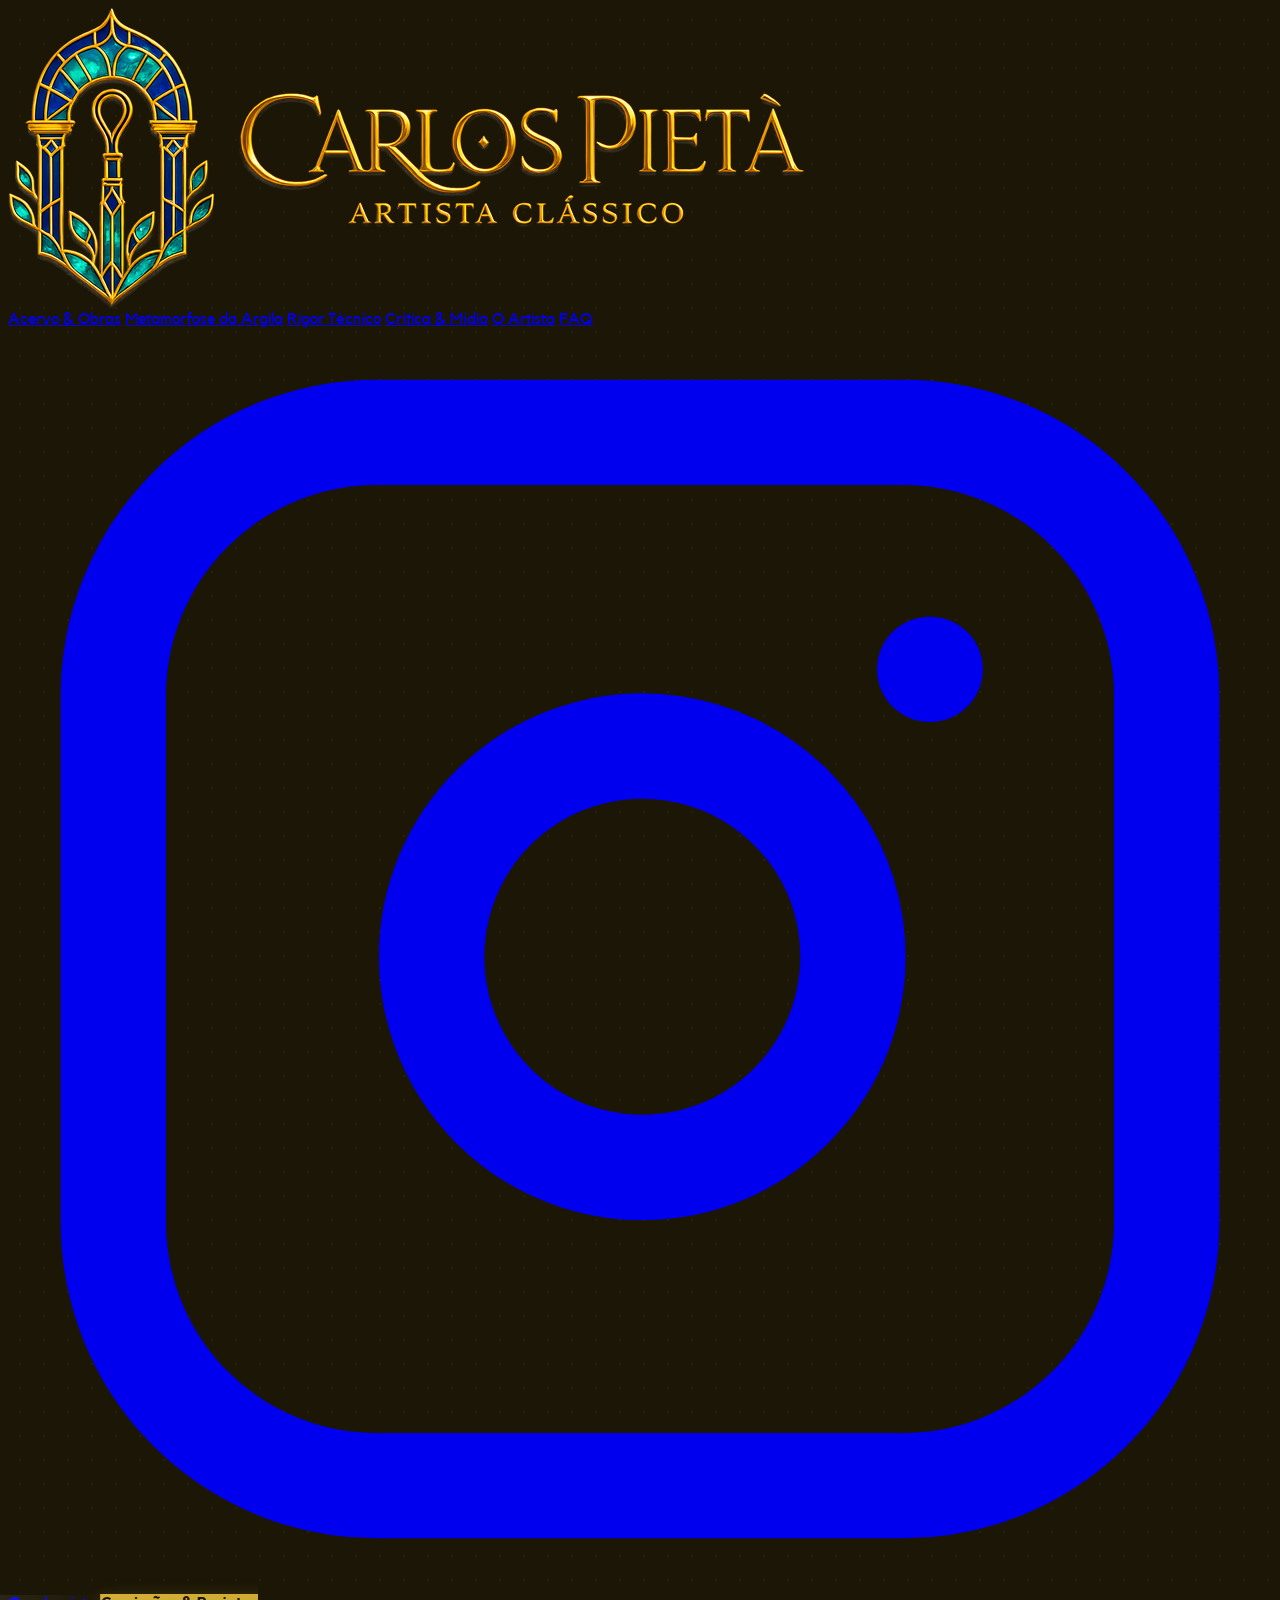
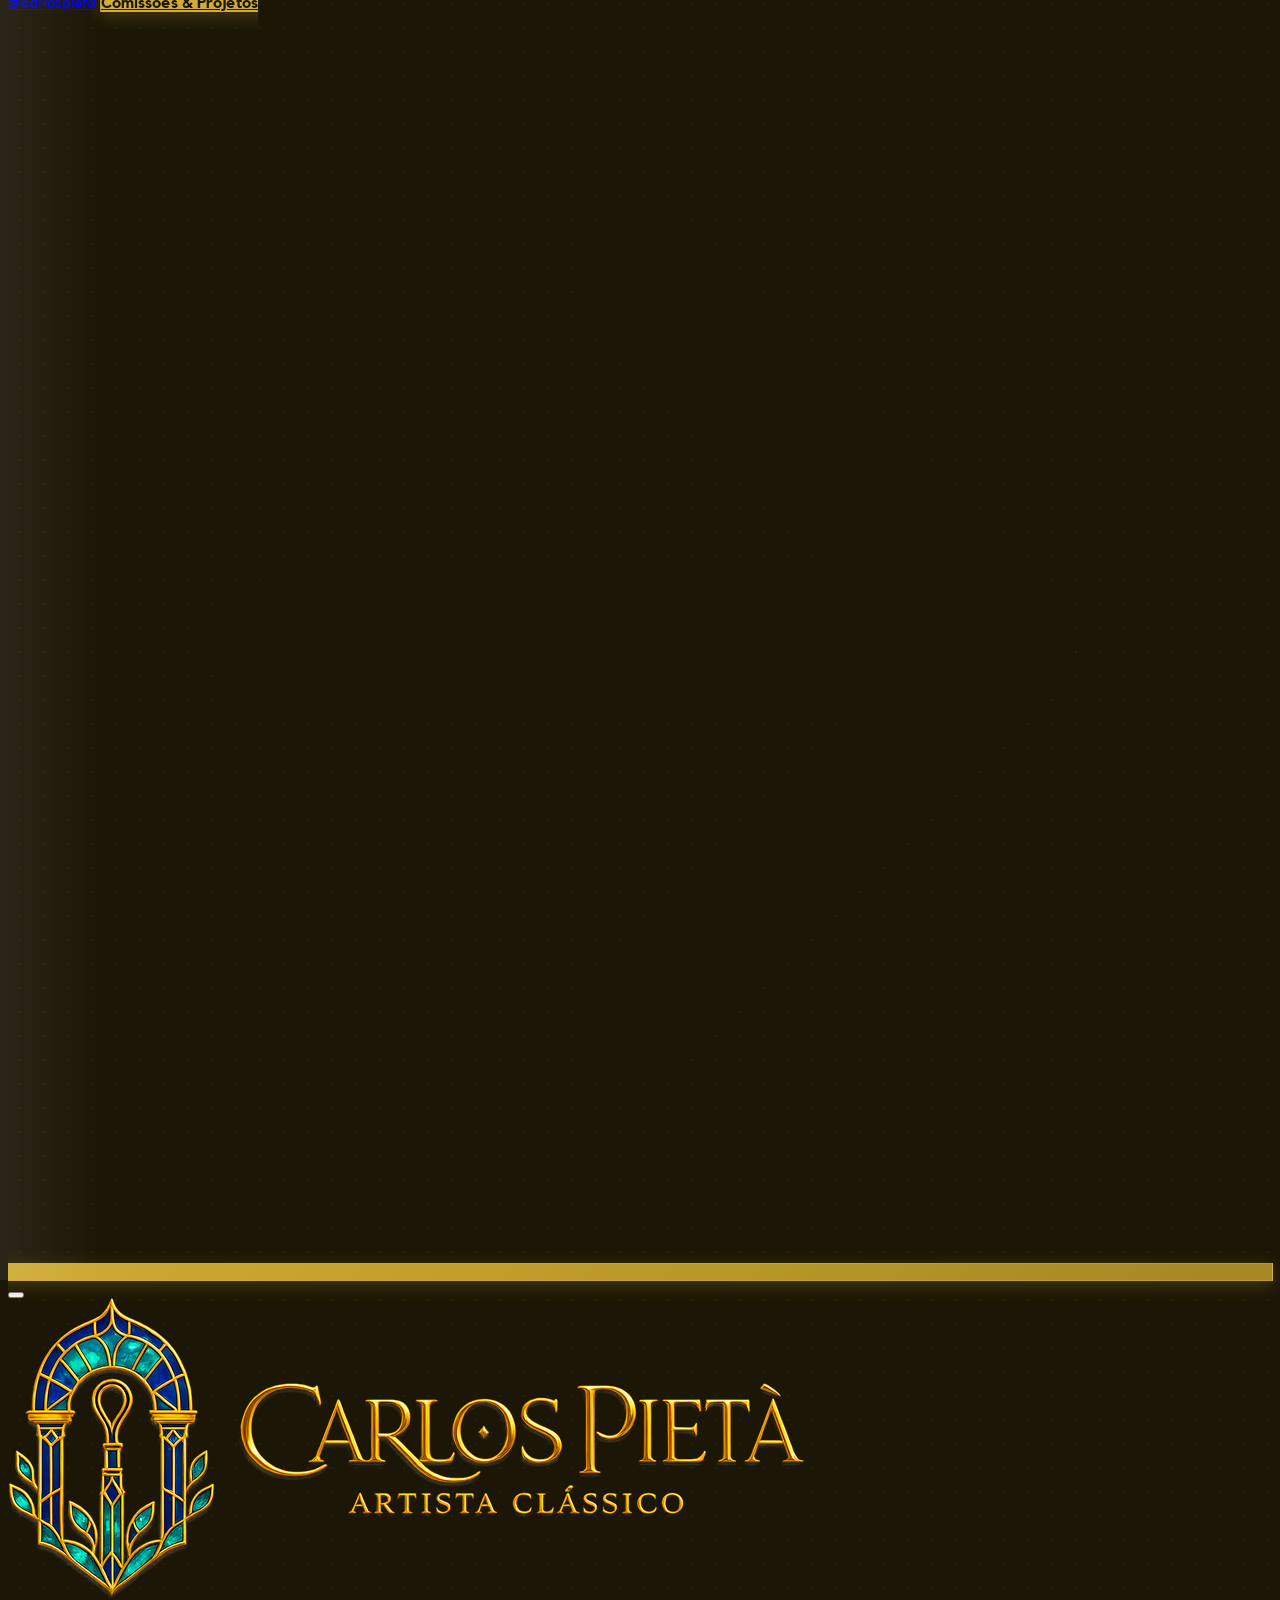
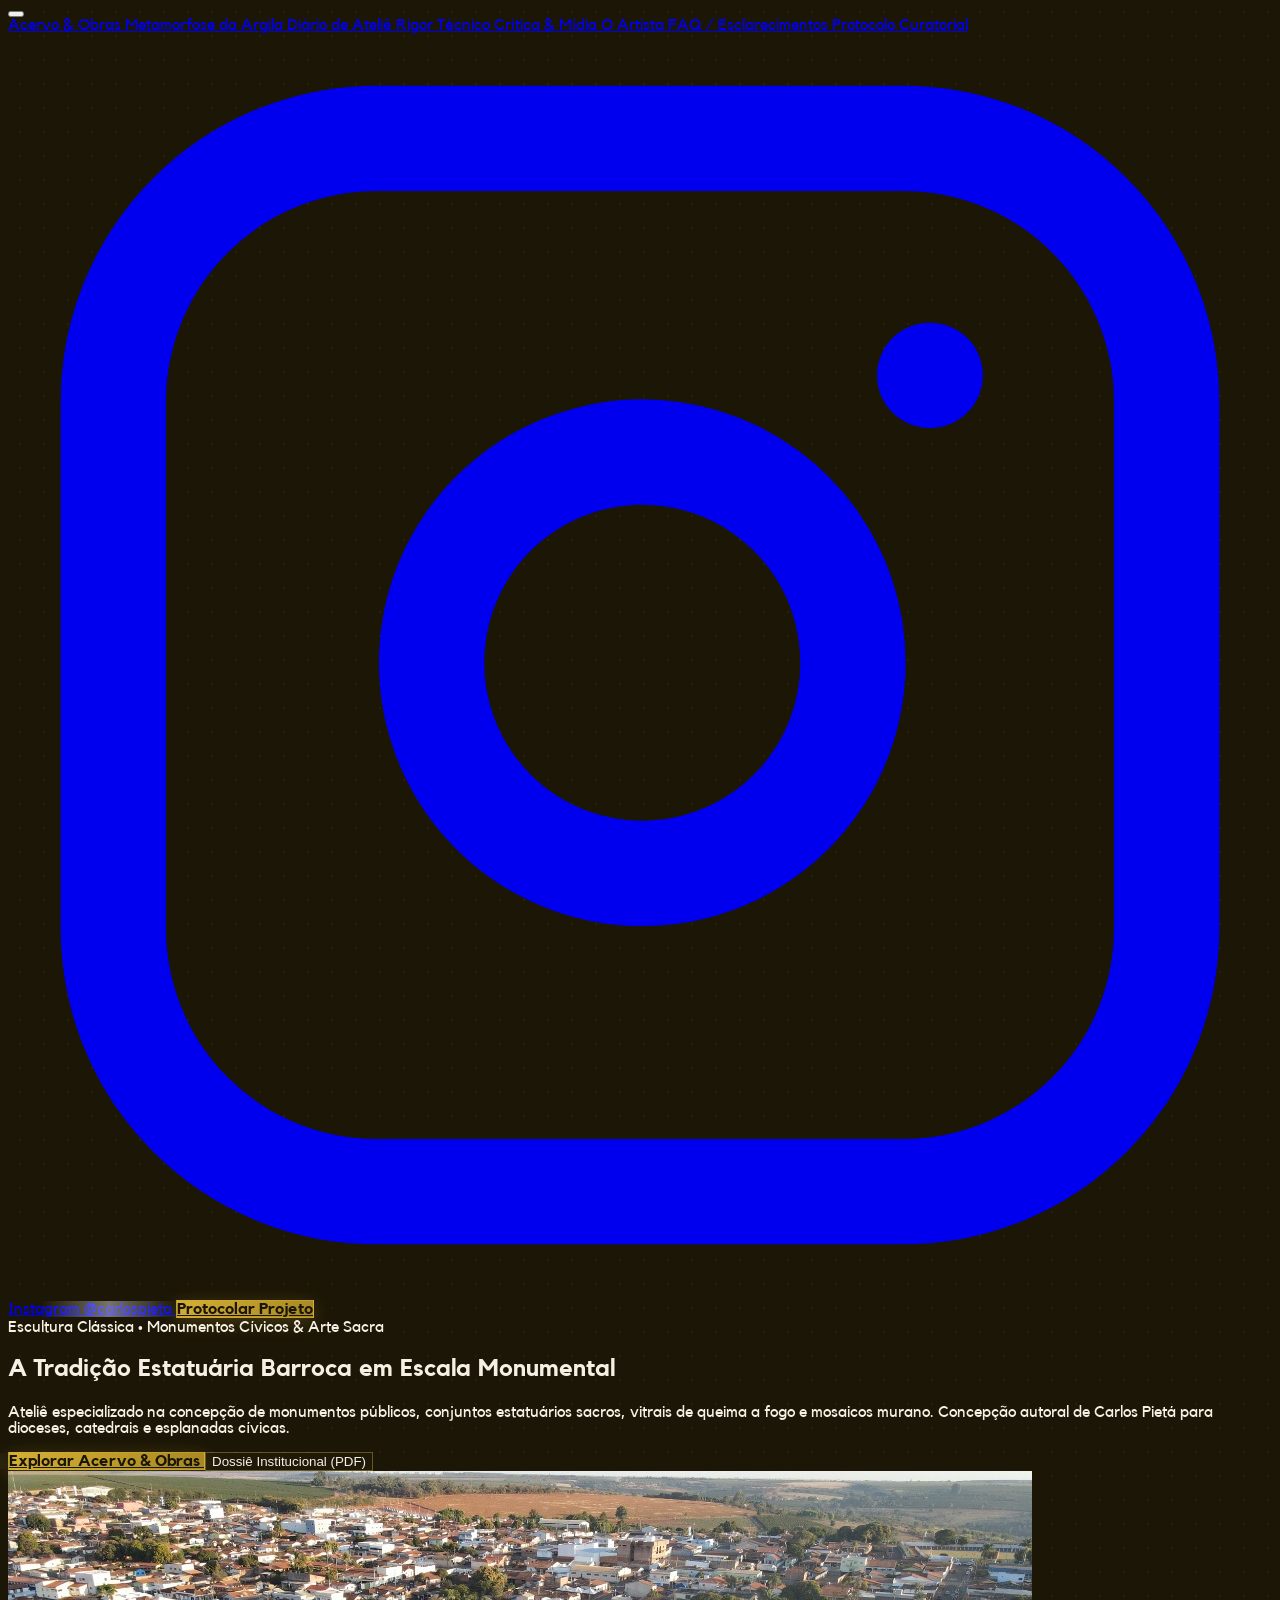
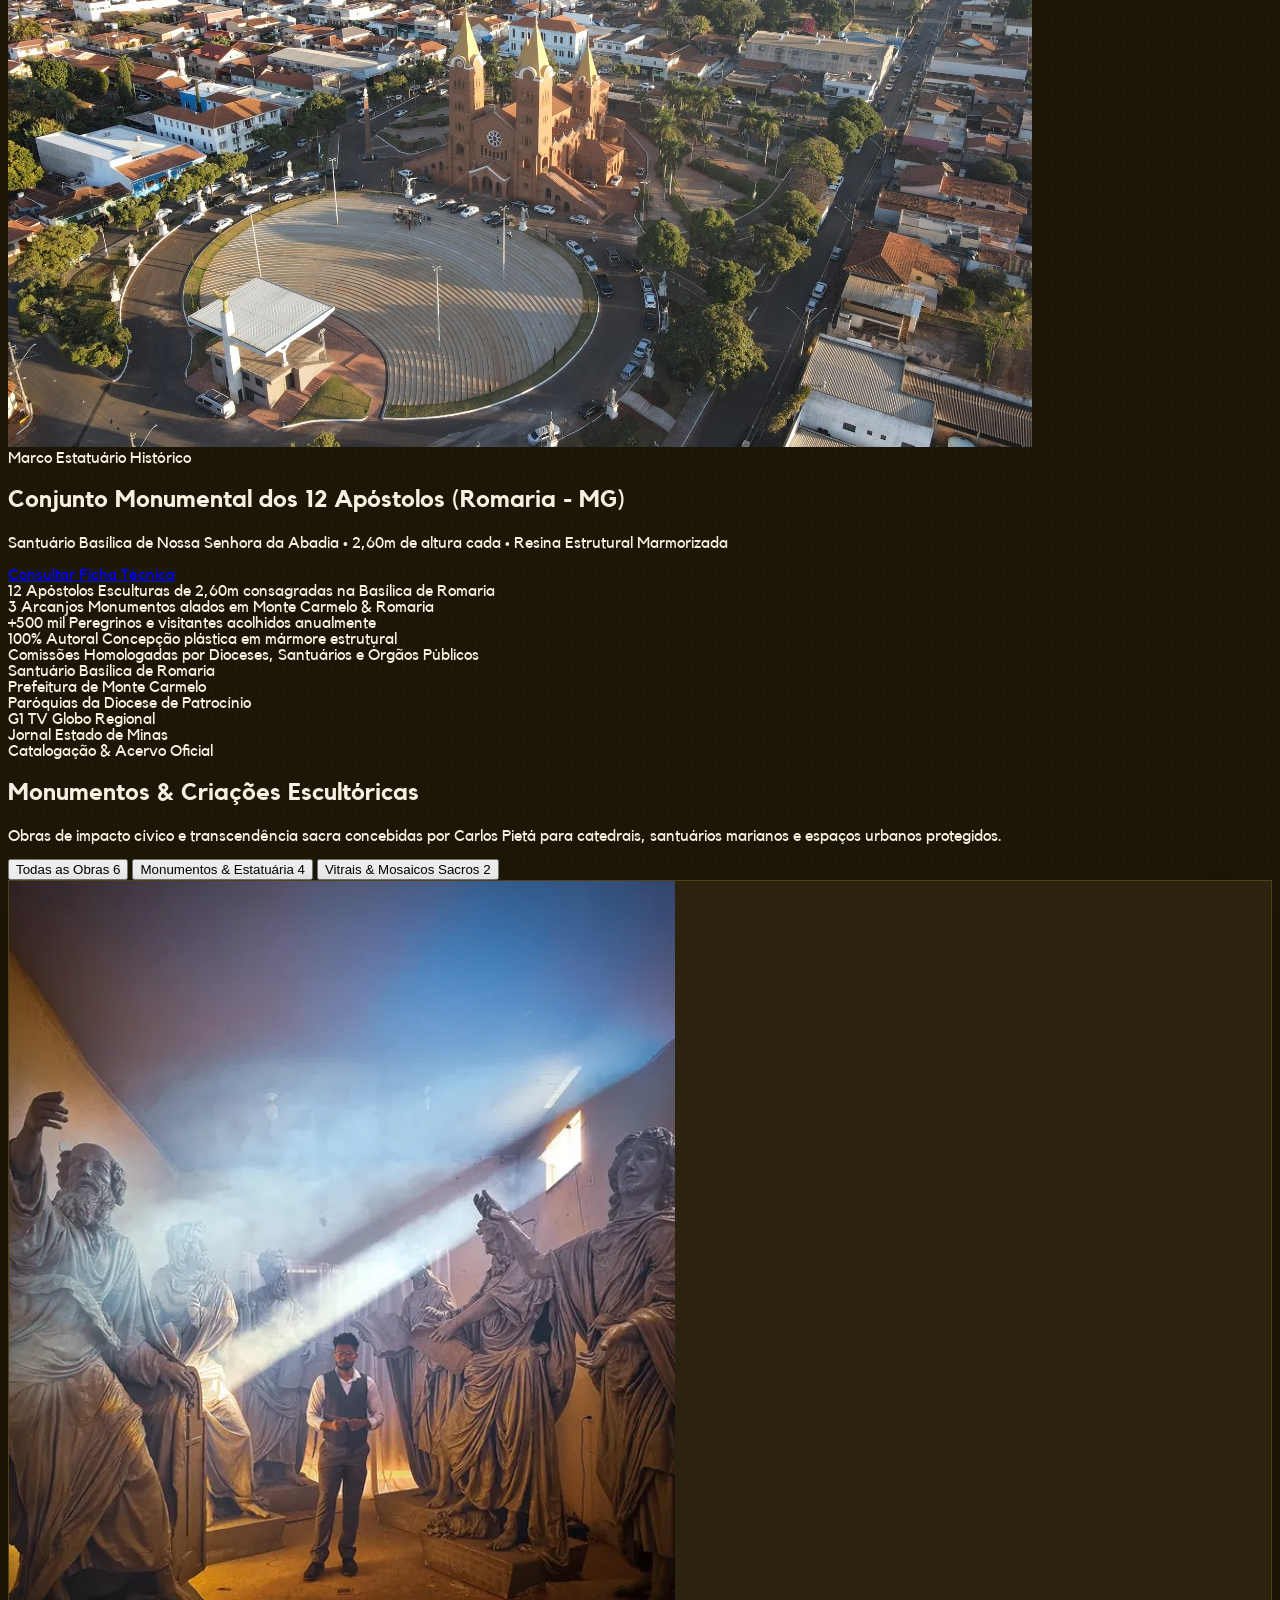
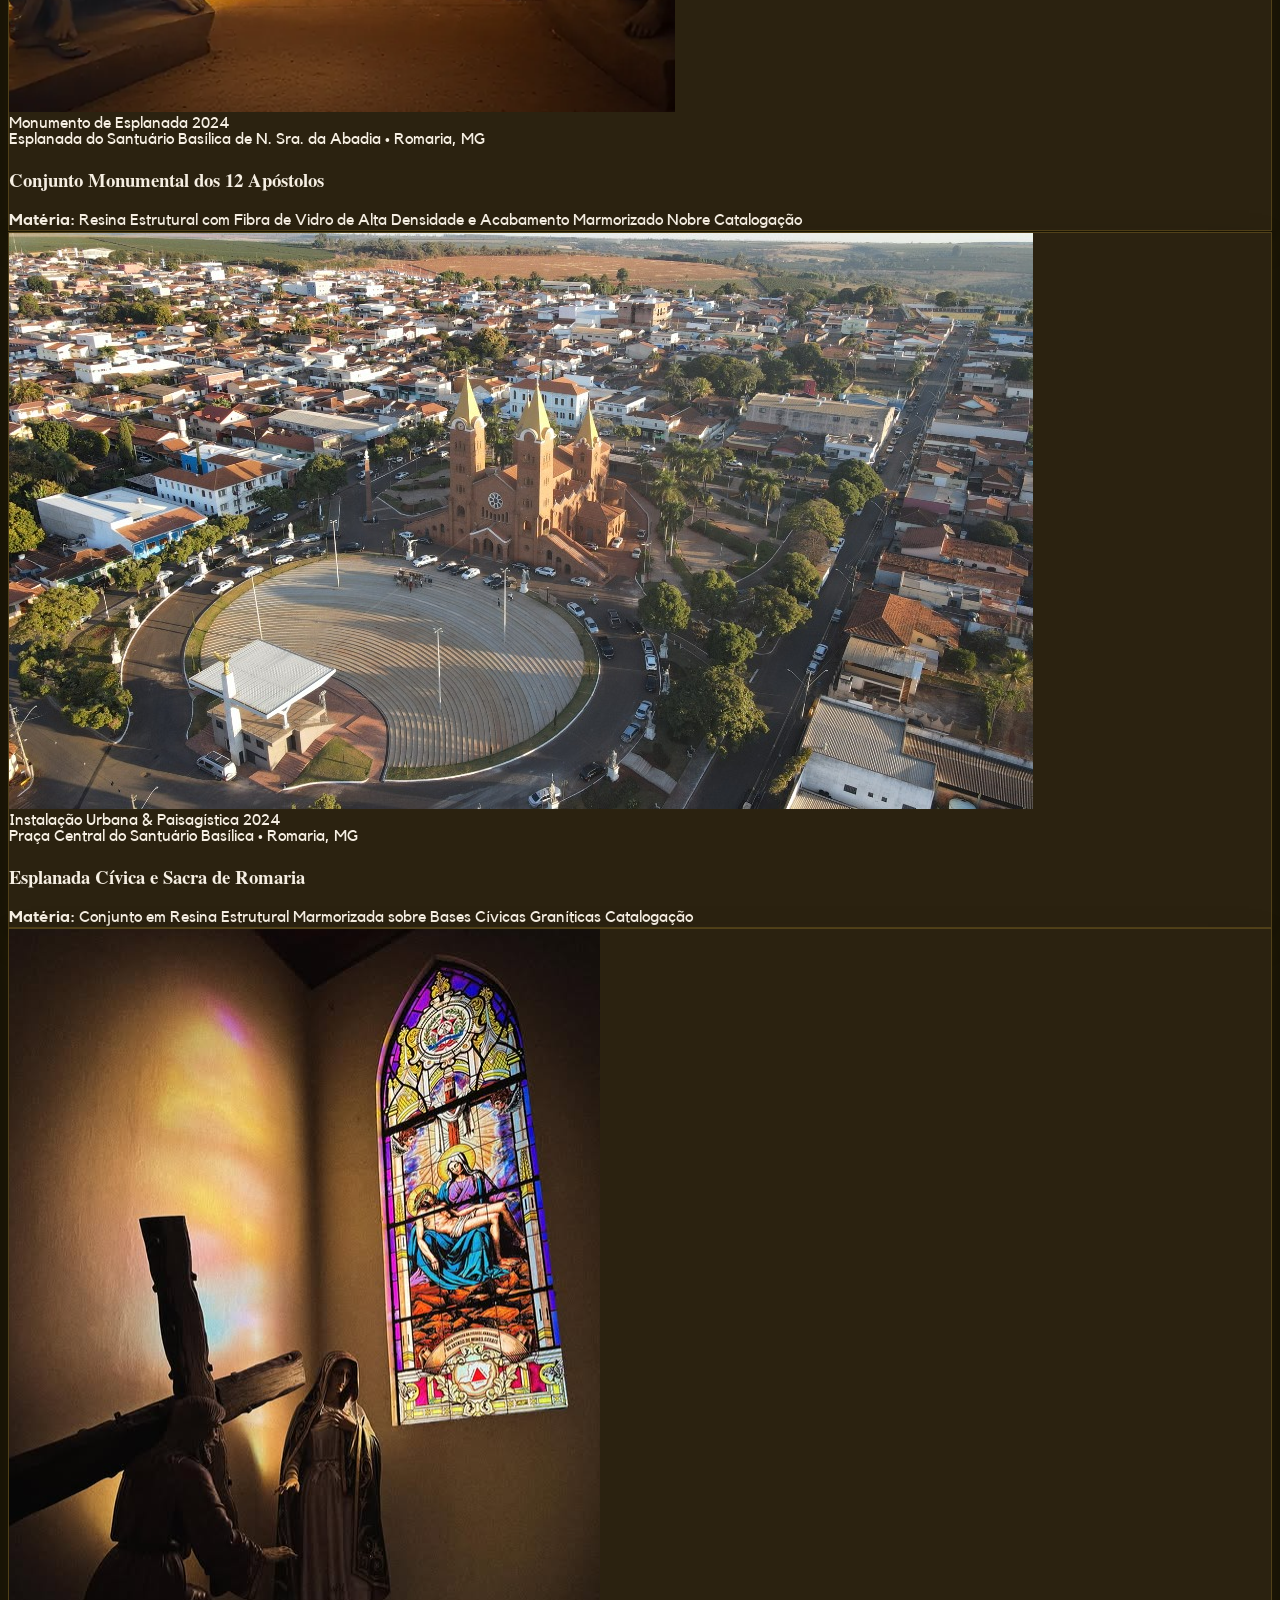
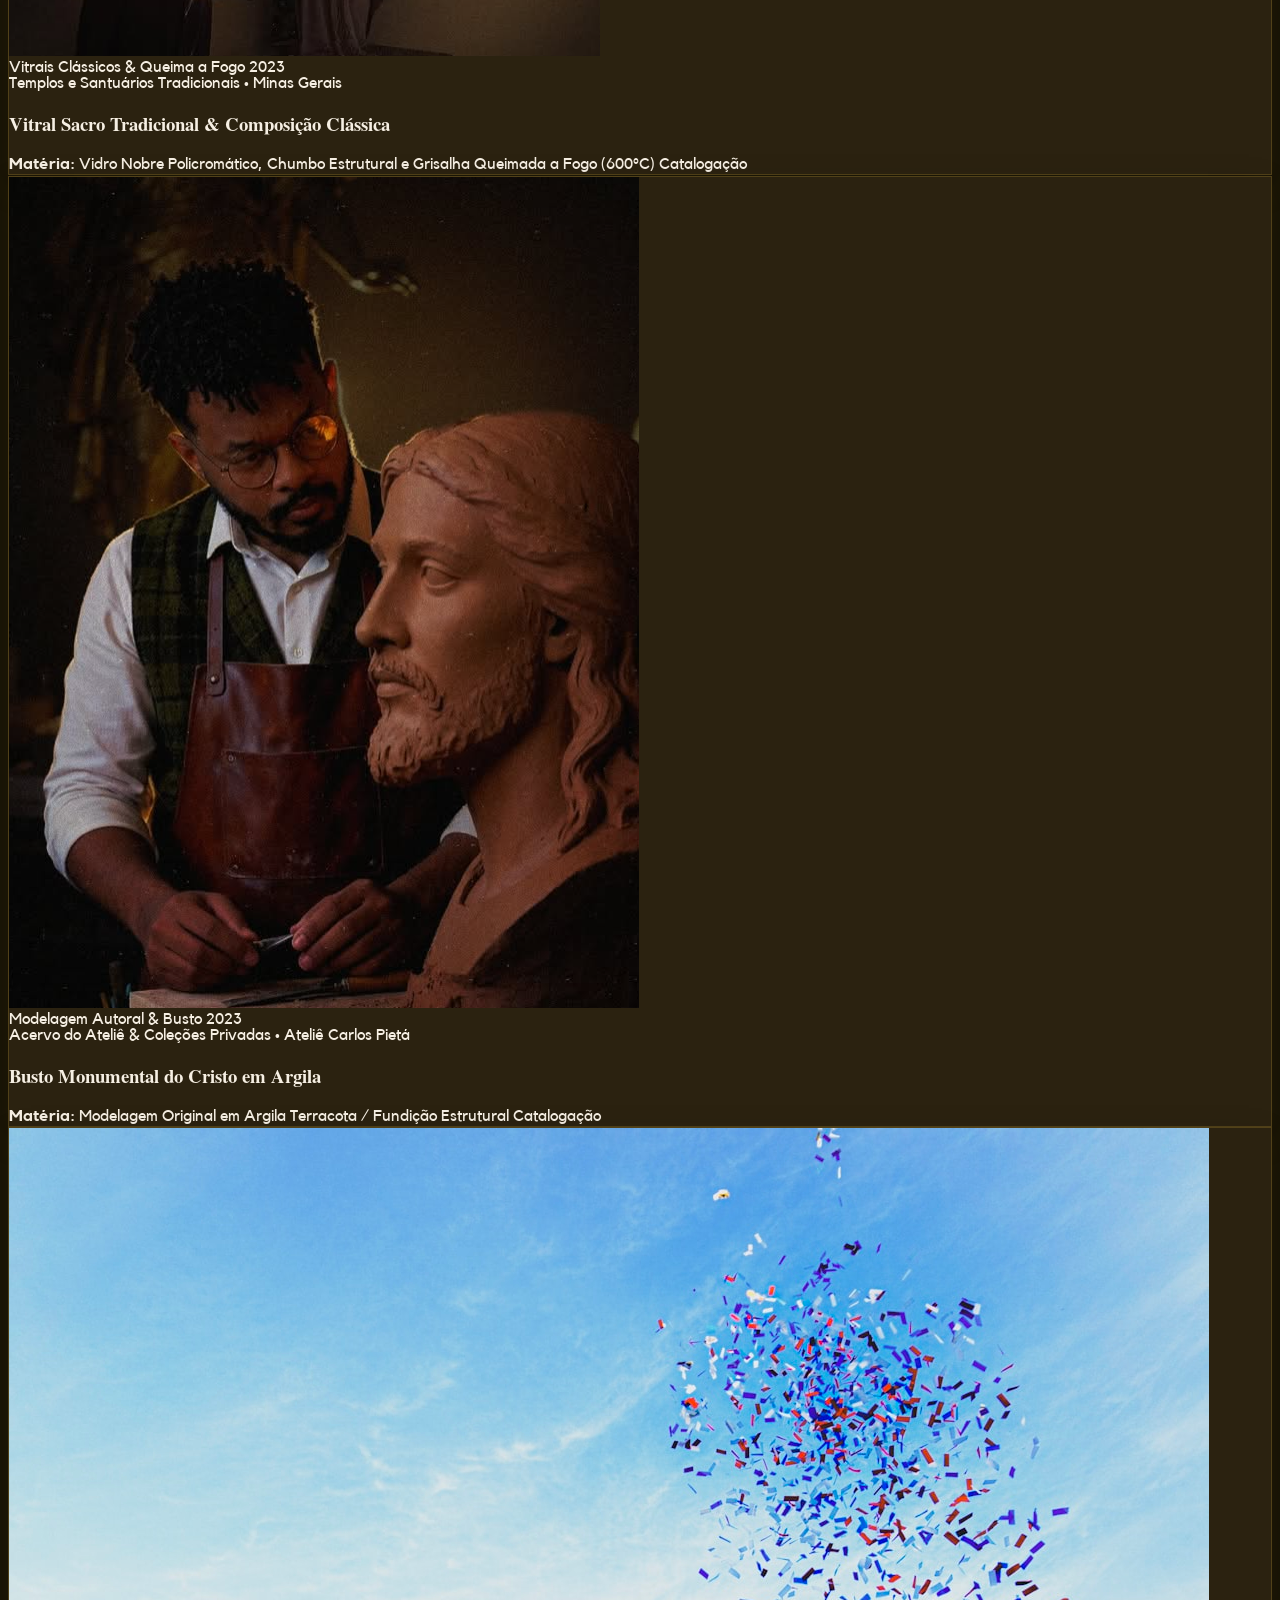
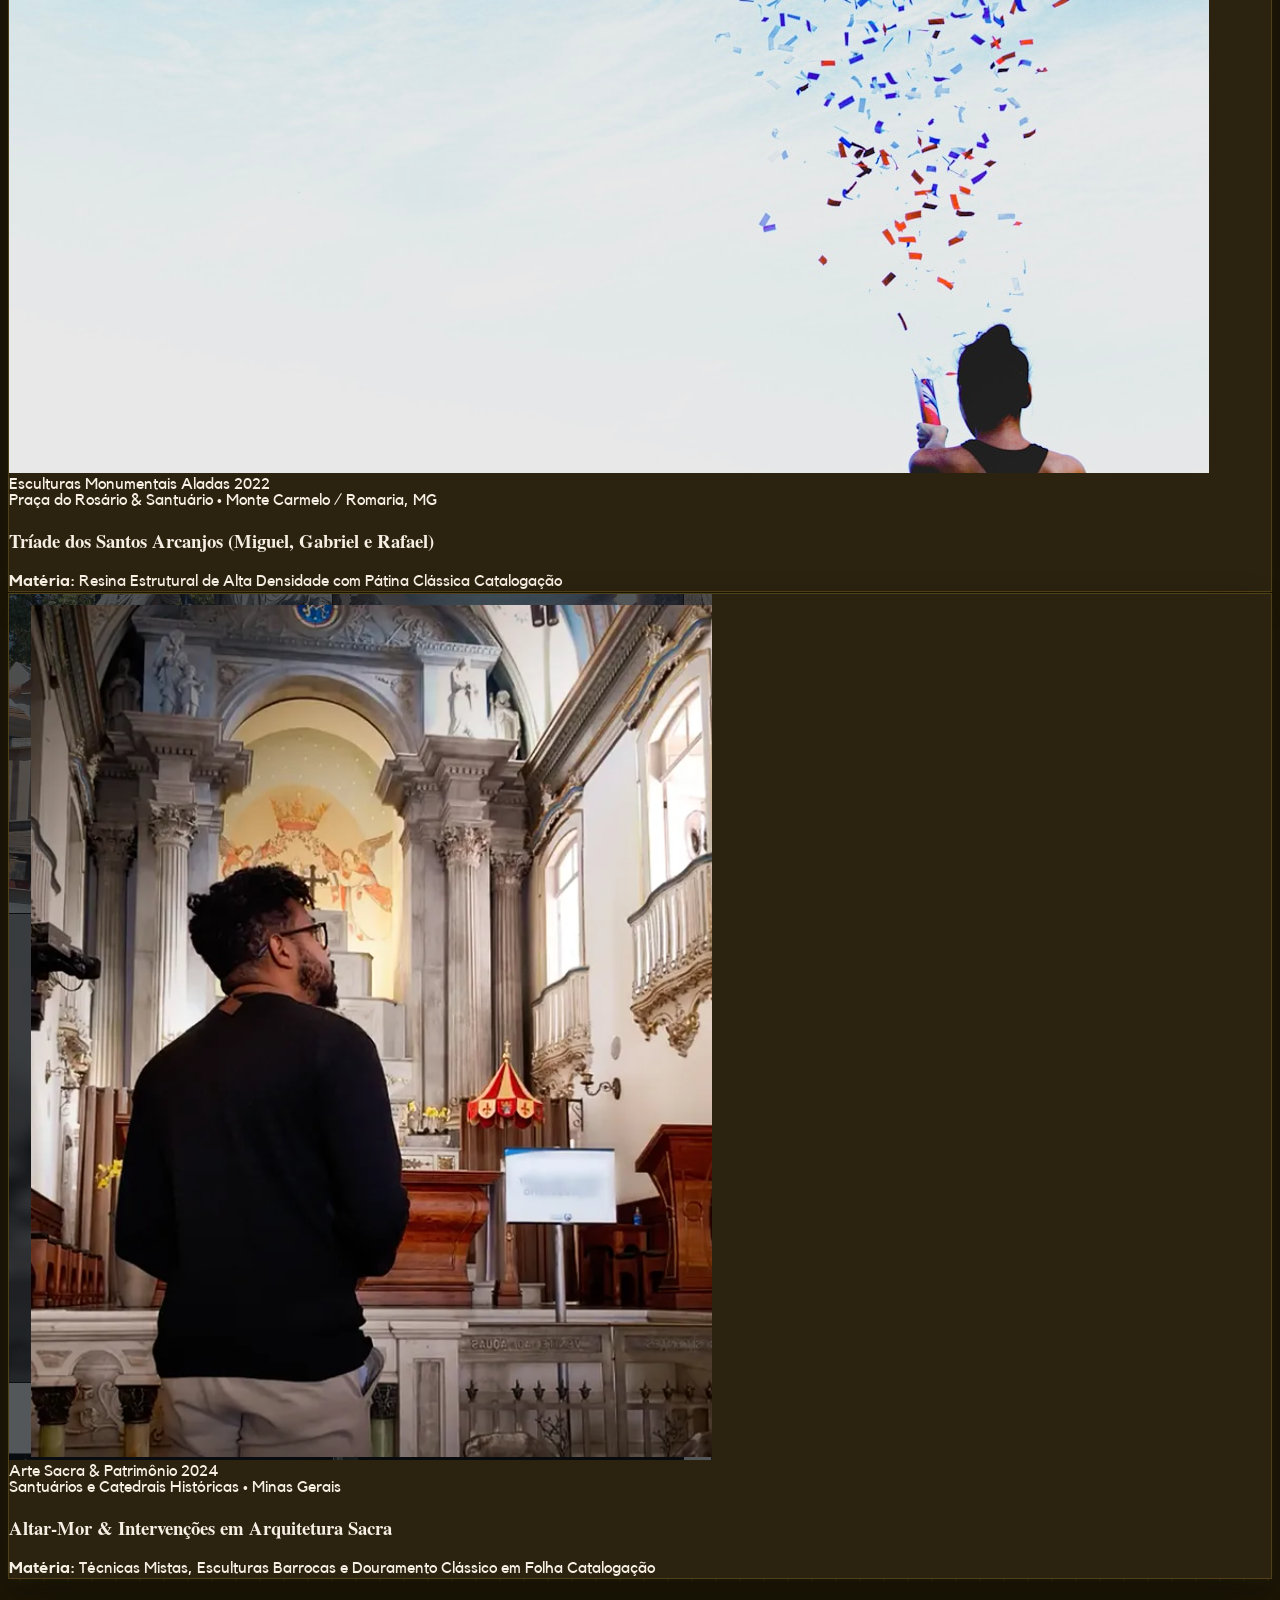
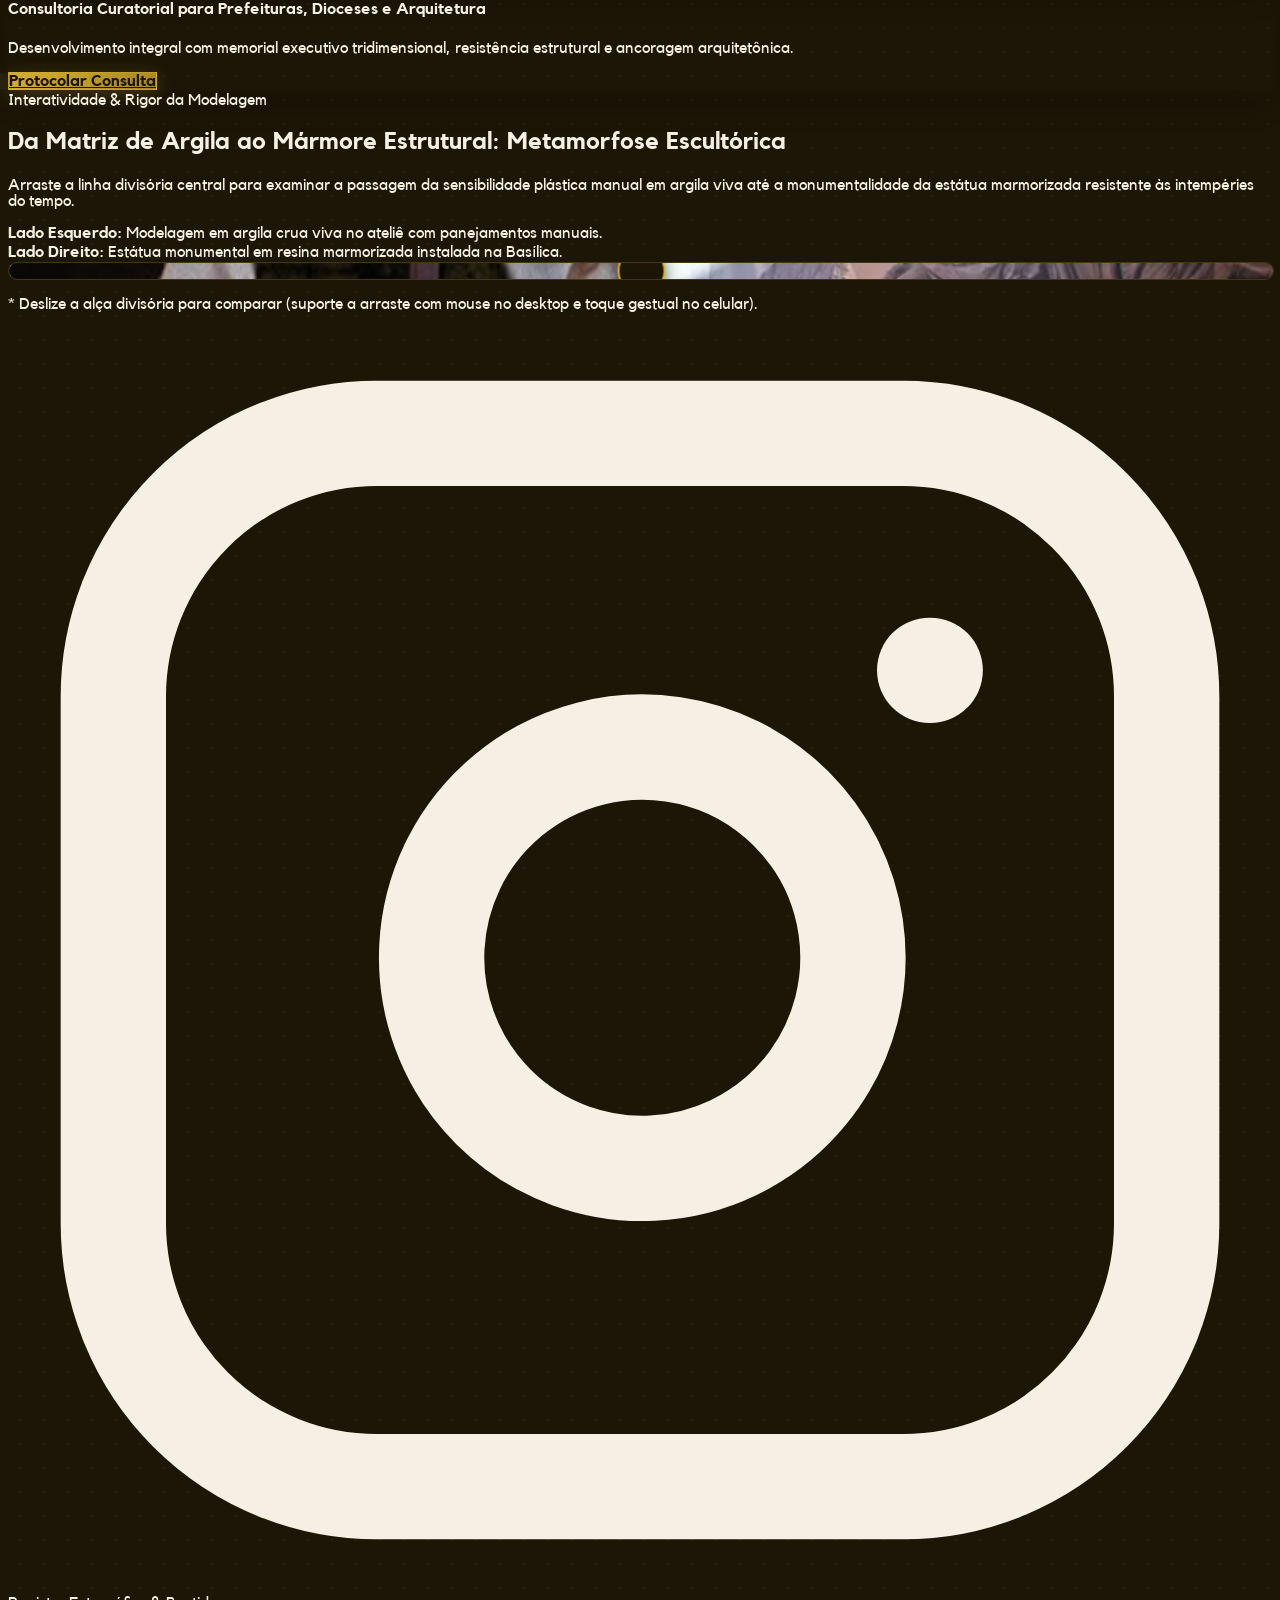
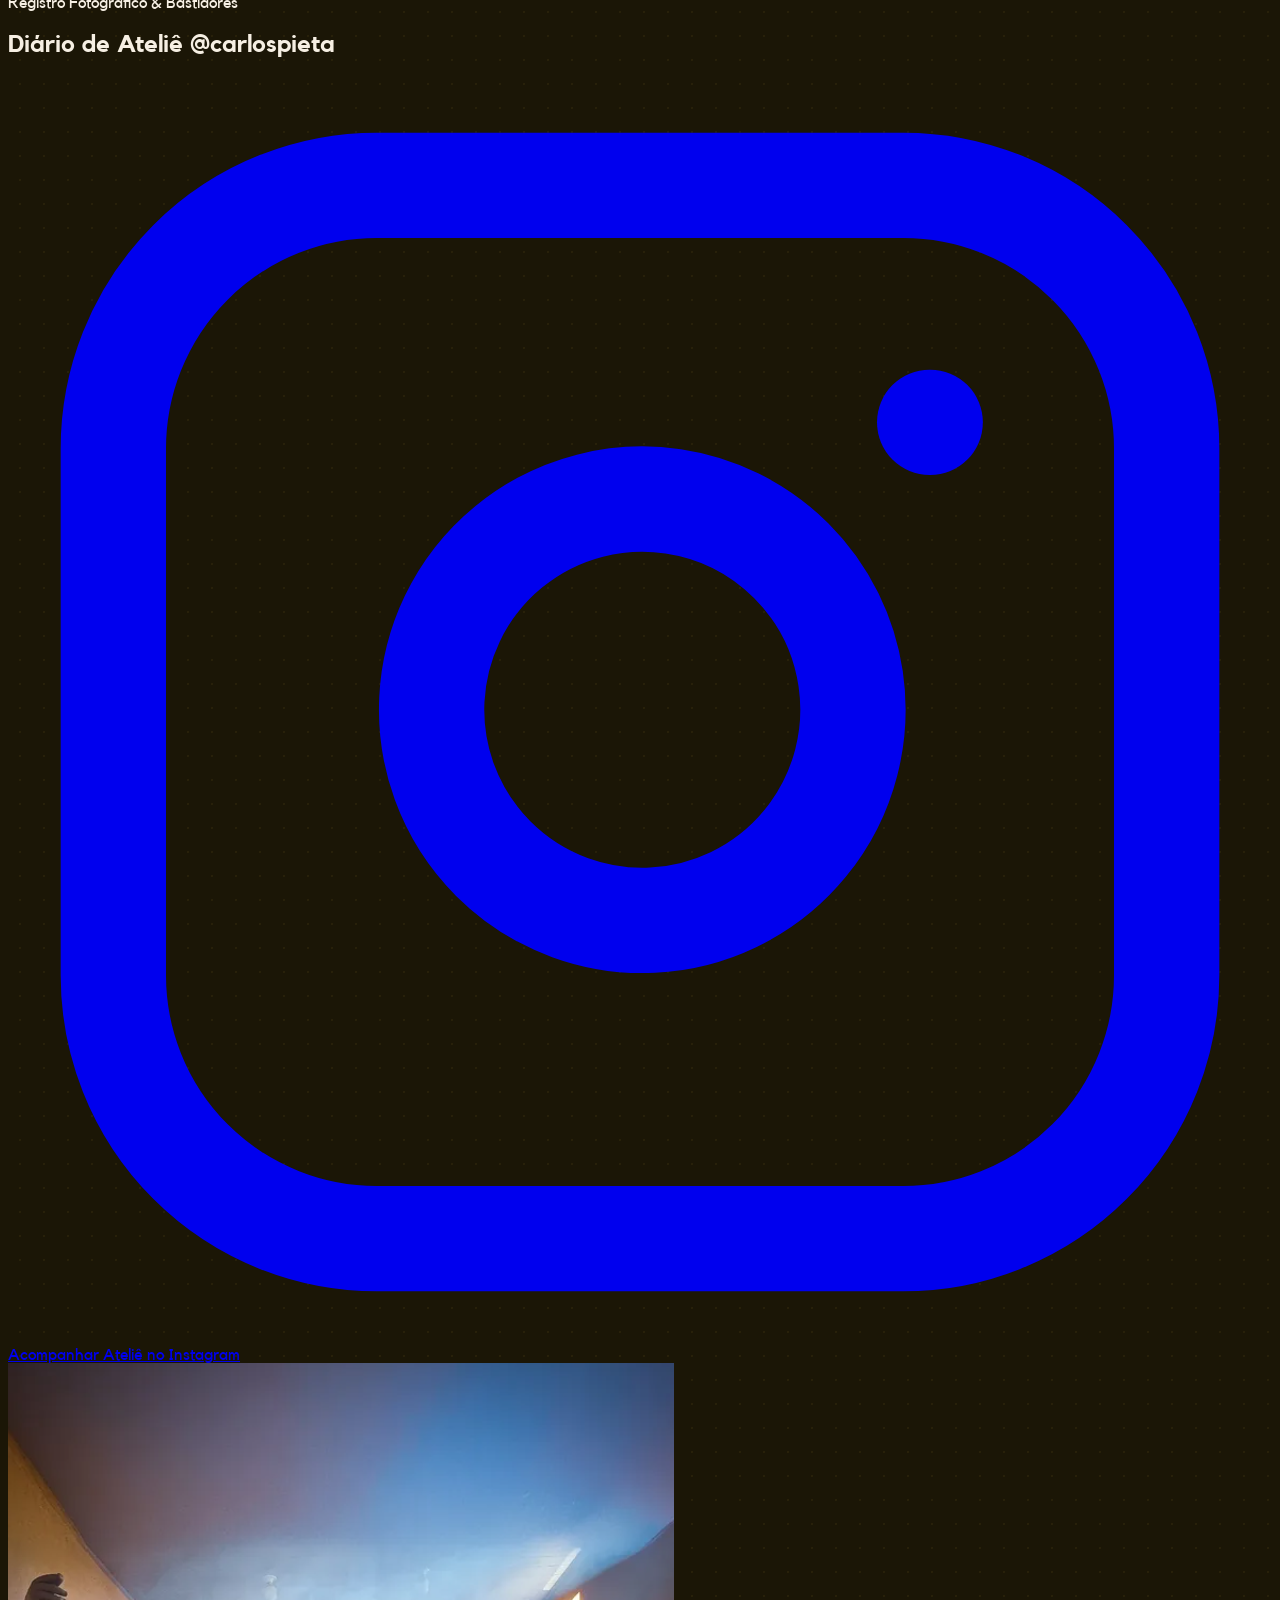
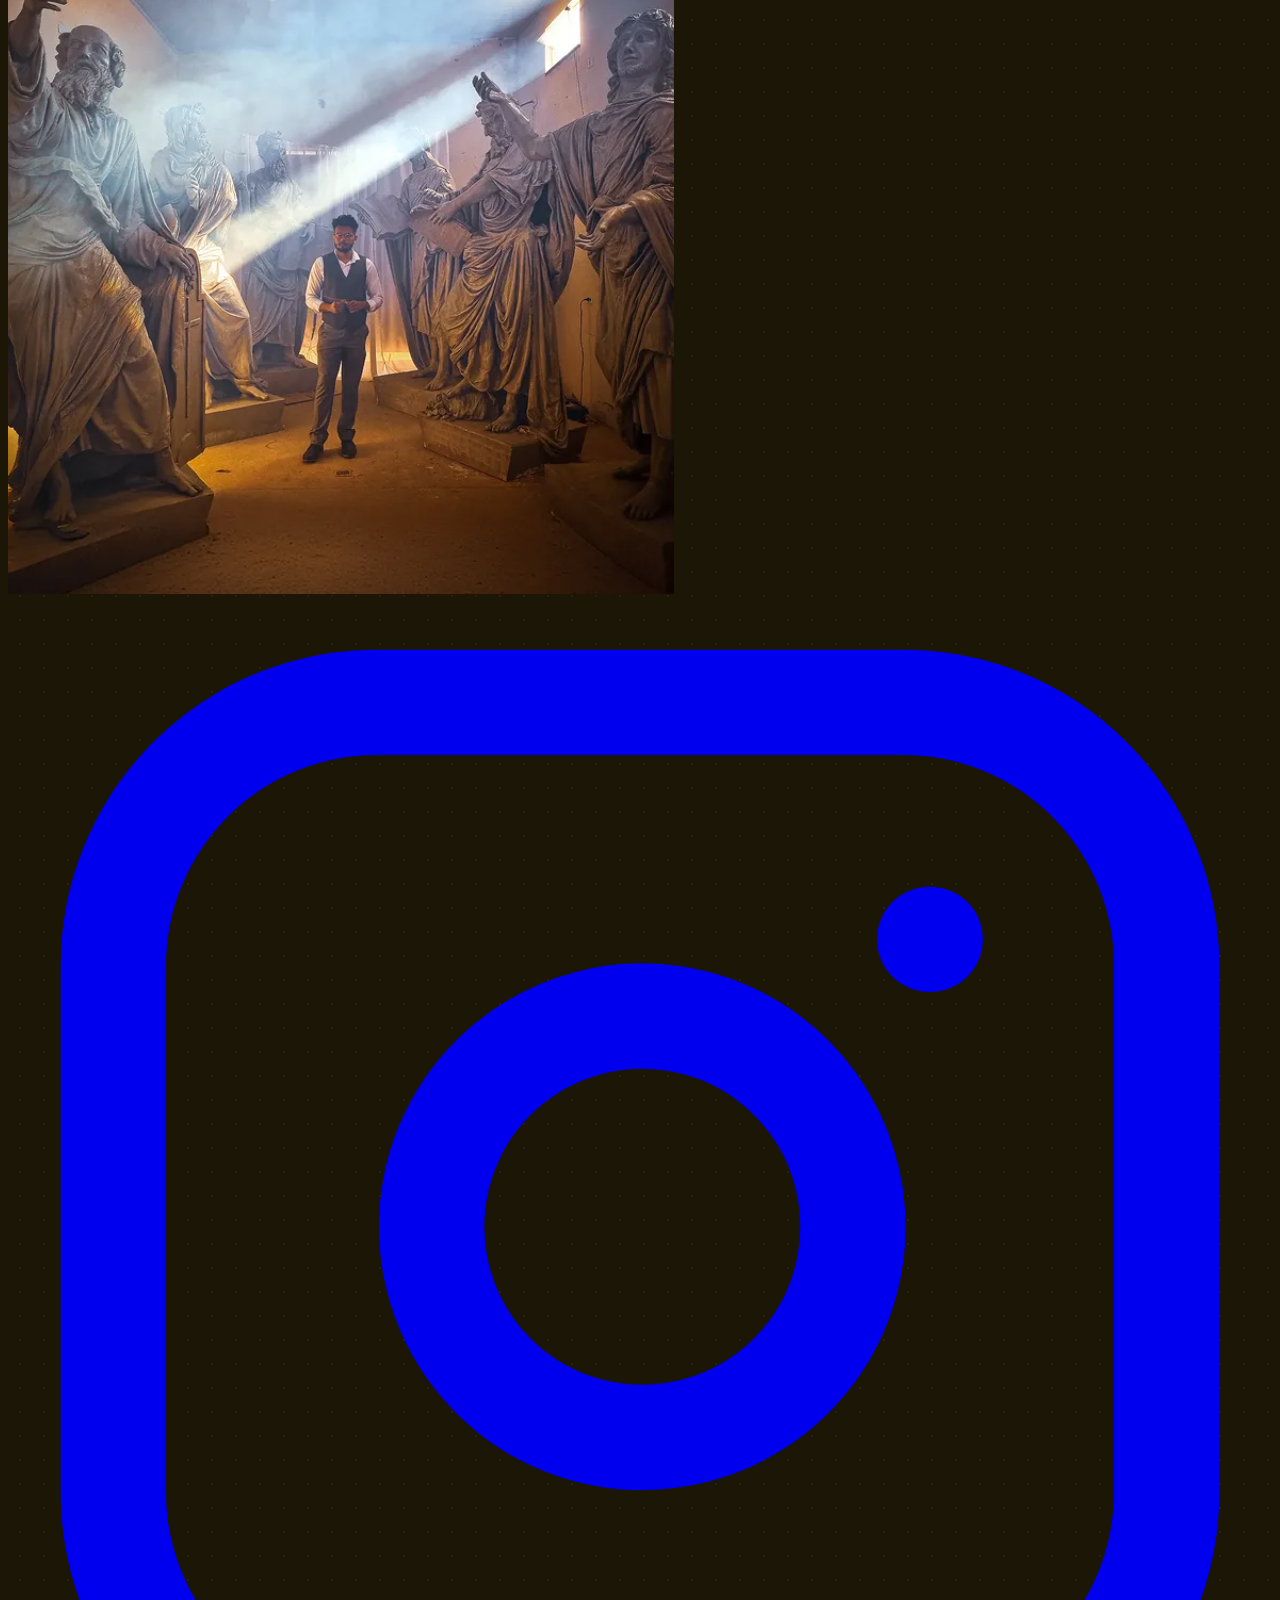
==== index.html @ 4eadb645 "feat: aplicar paleta marrom nobre oficial do manual, tipografia TeX Gyre Termes e Kollektif, e lingu" ====
<!DOCTYPE html>
<html lang="pt-BR" class="scroll-smooth">
<head>
  <meta charset="UTF-8" />
  <meta name="viewport" content="width=device-width, initial-scale=1.0" />
  <title>Carlos Pietá (@carlospieta) | Escultura Monumental, Arte Sacra & Monumentos Cívicos</title>
  <meta name="description" content="Ateliê Institucional do escultor Carlos Pietá (@carlospieta). Concepção autoral do Conjunto Monumental dos 12 Apóstolos da Basílica de Romaria, Arcanjos de Monte Carmelo, vitrais clássicos e estatuária pública." />
  
  <!-- OpenGraph / Metatags Oficiais para Compartilhamento em Redes -->
  <meta property="og:type" content="website" />
  <meta property="og:title" content="Carlos Pietá | Escultura Monumental & Arte Sacra Barroca" />
  <meta property="og:description" content="Ateliê de Escultura Clássica e Monumentos Cívicos. Autor do Conjunto dos 12 Apóstolos da Basílica de Romaria (MG)." />
  <meta property="og:image" content="images/hero-romaria-aerea.jpg" />
  <meta property="og:url" content="https://carlospieta.art.br" />
  <meta name="twitter:card" content="summary_large_image" />

  <!-- Favicon Oficial Dourado -->
  <link rel="icon" type="image/png" href="images/favicon-dourada.png" />

  <!-- Tailwind CSS CDN -->
  <script src="https://cdn.tailwindcss.com"></script>
  <script>
    tailwind.config = {
      theme: {
        extend: {
          colors: {
            brand: {
              bg: '#1B1606',         /* Tom Marrom Nobre Profundo do Manual */
              surface: '#241D0D',    /* Tom Marrom Âmbar Escuro */
              card: '#2B2210',       /* Marrom Acobreado */
              gold: '#D4AF37',       /* Ouro Real oficial */
              goldLight: '#EAD79A',  /* Ouro Suave */
              goldDark: '#A48623',   /* Bronze / Ouro Antigo */
              cream: '#F6EFE3',      /* Mármore / Pergaminho */
              muted: '#DFDAD0',      /* Texto Suave */
              blueSacred: '#0D2B7E', /* Azul Imperial */
              patina: '#1FA7A6',     /* Pátina Turquesa */
              malachite: '#32936F',  /* Verde Malaquita */
            },
            gold: {
              DEFAULT: '#D4AF37',
              50: '#FAF5E6',
              100: '#F4EBCD',
              200: '#EFE1B3',
              300: '#EAD79A',
              400: '#DFC368',
              500: '#D4AF37',
              600: '#BF9C29',
              700: '#A48623',
              800: '#89701D',
              900: '#6D5917',
            },
            sacred: {
              deep: '#0D2B7E',
              royal: '#1E49B6',
              patina: '#1FA7A6',
              malachite: '#32936F',
            }
          },
          fontFamily: {
            serifDisplay: ['"TeX Gyre Termes"', '"Playfair Display"', 'Georgia', 'serif'],
            serifCormorant: ['"Cormorant Garamond"', '"TeX Gyre Termes"', 'Georgia', 'serif'],
            sans: ['"Kollektif"', '"Plus Jakarta Sans"', 'sans-serif'],
          }
        }
      }
    }
  </script>

  <!-- Lucide Icons -->
  <script src="https://unpkg.com/lucide@latest"></script>

  <!-- Estilos Customizados & Fontes Oficiais -->
  <link rel="stylesheet" href="styles.css" />
</head>
<body class="bg-[#1B1606] text-[#F6EFE3] font-sans selection:bg-[#D4AF37] selection:text-[#1B1606] relative">

  <!-- Barra de Progresso de Leitura em Ouro e Azul Sacro -->
  <div id="scroll-progress"></div>

  <!-- Cursor Magnético Flutuante (Desktop) -->
  <div id="custom-magnetic-cursor">Explorar</div>

  <!-- ========================================================================= -->
  <!-- 1. NAVBAR INSTITUCIONAL COM LOGO OFICIAL DOURADO -->
  <!-- ========================================================================= -->
  <header id="main-navbar" class="fixed top-0 left-0 right-0 z-50 transition-all duration-300 bg-[#1B1606]/95 backdrop-blur-md border-b border-[#D4AF37]/20 h-20 flex items-center">
    <div class="max-w-7xl mx-auto px-4 sm:px-6 lg:px-8 w-full flex items-center justify-between gap-4">
      
      <!-- Logotipo Horizontal Oficial Dourado -->
      <a href="#hero" class="flex items-center group shrink-0 py-1" title="Carlos Pietá - Ateliê de Escultura & Arte Sacra">
        <img 
          src="images/logo-horizontal-dourada.png" 
          alt="Carlos Pietá - Escultura & Arte Sacra" 
          class="h-10 sm:h-12 w-auto object-contain group-hover:opacity-90 transition-opacity"
        />
      </a>

      <!-- Menu de Navegação Institucional -->
      <nav class="hidden xl:flex items-center space-x-5 2xl:space-x-7 text-xs uppercase tracking-wider font-semibold text-[#DFDAD0] whitespace-nowrap">
        <a href="#obras" class="hover:text-[#D4AF37] transition-colors py-1 relative after:content-[''] after:absolute after:bottom-0 after:left-0 after:w-0 after:h-[1.5px] after:bg-[#D4AF37] hover:after:w-full after:transition-all">Acervo & Obras</a>
        <a href="#comparador" class="hover:text-[#D4AF37] transition-colors py-1 relative after:content-[''] after:absolute after:bottom-0 after:left-0 after:w-0 after:h-[1.5px] after:bg-[#D4AF37] hover:after:w-full after:transition-all">Metamorfose da Argila</a>
        <a href="#processo" class="hover:text-[#D4AF37] transition-colors py-1 relative after:content-[''] after:absolute after:bottom-0 after:left-0 after:w-0 after:h-[1.5px] after:bg-[#D4AF37] hover:after:w-full after:transition-all">Rigor Técnico</a>
        <a href="#reconhecimento" class="hover:text-[#D4AF37] transition-colors py-1 relative after:content-[''] after:absolute after:bottom-0 after:left-0 after:w-0 after:h-[1.5px] after:bg-[#D4AF37] hover:after:w-full after:transition-all">Crítica & Mídia</a>
        <a href="#sobre" class="hover:text-[#D4AF37] transition-colors py-1 relative after:content-[''] after:absolute after:bottom-0 after:left-0 after:w-0 after:h-[1.5px] after:bg-[#D4AF37] hover:after:w-full after:transition-all">O Artista</a>
        <a href="#faq" class="hover:text-[#D4AF37] transition-colors py-1 relative after:content-[''] after:absolute after:bottom-0 after:left-0 after:w-0 after:h-[1.5px] after:bg-[#D4AF37] hover:after:w-full after:transition-all">FAQ</a>
      </nav>

      <!-- Ações Institucionais à Direita -->
      <div class="flex items-center gap-2.5 sm:gap-3 shrink-0">
        <a 
          href="https://www.instagram.com/carlospieta/" 
          target="_blank"
          class="inline-flex items-center gap-1.5 px-3 py-2 rounded-xl border border-[#D4AF37]/35 bg-[#241D0D] hover:bg-[#2B2210] text-[#EAD79A] text-xs font-semibold tracking-wide transition-all shadow-sm group shrink-0"
          title="Instagram Oficial @carlospieta"
        >
          <svg class="w-4 h-4 text-[#D4AF37] group-hover:scale-110 transition-transform" viewBox="0 0 24 24" fill="none" stroke="currentColor" stroke-width="2" stroke-linecap="round" stroke-linejoin="round">
            <rect x="2" y="2" width="20" height="20" rx="5" ry="5"></rect>
            <path d="M16 11.37A4 4 0 1 1 12.63 8 4 4 0 0 1 16 11.37z"></path>
            <line x1="17.5" y1="6.5" x2="17.51" y2="6.5"></line>
          </svg>
          <span class="hidden sm:inline">@carlospieta</span>
        </a>

        <a 
          href="#contato" 
          class="btn-gold-metallic inline-flex items-center gap-2 px-4 sm:px-5 py-2.5 rounded-xl text-[#1B1606] text-xs font-bold uppercase tracking-wider transition-all shadow-sm whitespace-nowrap shrink-0"
        >
          <span>Comissões & Projetos</span>
          <svg class="w-3.5 h-3.5 hidden sm:inline" viewBox="0 0 24 24" fill="none" stroke="currentColor" stroke-width="2.5" stroke-linecap="round" stroke-linejoin="round">
            <line x1="5" y1="12" x2="19" y2="12"></line>
            <polyline points="12 5 19 12 12 19"></polyline>
          </svg>
        </a>

        <!-- Botão Menu Mobile & Telas Menores -->
        <button 
          id="mobile-menu-btn" 
          class="xl:hidden p-2 rounded-xl border border-[#D4AF37]/35 bg-[#241D0D] text-[#EAD79A] hover:text-white focus:outline-none shrink-0"
          aria-label="Abrir Menu"
        >
          <i data-lucide="menu" class="w-5 h-5"></i>
        </button>
      </div>
    </div>
  </header>

  <!-- Menu Lateral Mobile (Drawer) -->
  <div id="mobile-drawer" class="fixed inset-y-0 right-0 w-80 bg-[#1B1606] z-50 shadow-2xl p-6 flex flex-col justify-between transform translate-x-full transition-transform duration-300 ease-in-out border-l border-[#D4AF37]/30">
    <div>
      <div class="flex items-center justify-between pb-6 border-b border-[#D4AF37]/25">
        <div class="flex items-center">
          <img src="images/logo-horizontal-dourada.png" alt="Carlos Pietá" class="h-9 w-auto object-contain" />
        </div>
        <button id="mobile-drawer-close" class="p-2 rounded-full hover:bg-[#241D0D] text-[#EAD79A]">
          <i data-lucide="x" class="w-5 h-5"></i>
        </button>
      </div>

      <nav class="mt-8 flex flex-col space-y-4 text-sm uppercase tracking-widest font-semibold text-[#DFDAD0]">
        <a href="#obras" class="mobile-nav-link hover:text-[#D4AF37] py-2 border-b border-[#D4AF37]/15 flex items-center justify-between">
          <span>Acervo & Obras</span>
          <i data-lucide="chevron-right" class="w-4 h-4 text-[#D4AF37]/60"></i>
        </a>
        <a href="#comparador" class="mobile-nav-link hover:text-[#D4AF37] py-2 border-b border-[#D4AF37]/15 flex items-center justify-between">
          <span>Metamorfose da Argila</span>
          <i data-lucide="chevron-right" class="w-4 h-4 text-[#D4AF37]/60"></i>
        </a>
        <a href="#instagram-feed" class="mobile-nav-link hover:text-[#D4AF37] py-2 border-b border-[#D4AF37]/15 flex items-center justify-between">
          <span>Diário de Ateliê</span>
          <i data-lucide="chevron-right" class="w-4 h-4 text-[#D4AF37]/60"></i>
        </a>
        <a href="#processo" class="mobile-nav-link hover:text-[#D4AF37] py-2 border-b border-[#D4AF37]/15 flex items-center justify-between">
          <span>Rigor Técnico</span>
          <i data-lucide="chevron-right" class="w-4 h-4 text-[#D4AF37]/60"></i>
        </a>
        <a href="#reconhecimento" class="mobile-nav-link hover:text-[#D4AF37] py-2 border-b border-[#D4AF37]/15 flex items-center justify-between">
          <span>Crítica & Mídia</span>
          <i data-lucide="chevron-right" class="w-4 h-4 text-[#D4AF37]/60"></i>
        </a>
        <a href="#sobre" class="mobile-nav-link hover:text-[#D4AF37] py-2 border-b border-[#D4AF37]/15 flex items-center justify-between">
          <span>O Artista</span>
          <i data-lucide="chevron-right" class="w-4 h-4 text-[#D4AF37]/60"></i>
        </a>
        <a href="#faq" class="mobile-nav-link hover:text-[#D4AF37] py-2 border-b border-[#D4AF37]/15 flex items-center justify-between">
          <span>FAQ / Esclarecimentos</span>
          <i data-lucide="chevron-right" class="w-4 h-4 text-[#D4AF37]/60"></i>
        </a>
        <a href="#contato" class="mobile-nav-link hover:text-[#D4AF37] py-2 border-b border-[#D4AF37]/15 flex items-center justify-between">
          <span>Protocolo Curatorial</span>
          <i data-lucide="chevron-right" class="w-4 h-4 text-[#D4AF37]/60"></i>
        </a>
      </nav>
    </div>

    <div class="pt-6 border-t border-[#D4AF37]/25 flex flex-col gap-3">
      <a 
        href="https://www.instagram.com/carlospieta/" 
        target="_blank"
        class="w-full py-3 text-center rounded-xl bg-[#241D0D] border border-[#D4AF37]/35 text-[#EAD79A] text-xs font-semibold tracking-widest uppercase flex items-center justify-center gap-2 shadow-sm hover:bg-[#2B2210] transition-colors"
      >
        <svg class="w-4 h-4 text-[#D4AF37]" viewBox="0 0 24 24" fill="none" stroke="currentColor" stroke-width="2" stroke-linecap="round" stroke-linejoin="round">
          <rect x="2" y="2" width="20" height="20" rx="5" ry="5"></rect>
          <path d="M16 11.37A4 4 0 1 1 12.63 8 4 4 0 0 1 16 11.37z"></path>
          <line x1="17.5" y1="6.5" x2="17.51" y2="6.5"></line>
        </svg>
        <span>Instagram @carlospieta</span>
      </a>

      <a 
        href="#contato" 
        class="mobile-nav-link btn-gold-metallic w-full py-3 text-center rounded-xl text-[#1B1606] text-xs font-bold tracking-widest uppercase"
      >
        Protocolar Projeto
      </a>
    </div>
  </div>

  <!-- ========================================================================= -->
  <!-- 2. HERO SECTION CURATORIAL -->
  <!-- ========================================================================= -->
  <section id="hero" class="relative pt-32 pb-20 lg:pt-40 lg:pb-28 overflow-hidden bg-[#1B1606]">
    <div class="max-w-7xl mx-auto px-4 sm:px-6 lg:px-8">
      
      <!-- Cabeçalho Editorial do Hero -->
      <div class="grid grid-cols-1 lg:grid-cols-12 gap-8 lg:gap-12 items-end mb-12 lg:mb-16 reveal">
        <div class="lg:col-span-8">
          <div class="inline-flex items-center gap-2 px-3.5 py-1.5 rounded-full bg-[#241D0D] border border-[#D4AF37]/30 text-[#EAD79A] text-xs font-semibold tracking-widest uppercase mb-6 shadow-sm">
            <span class="w-2 h-2 rounded-full bg-[#D4AF37] animate-pulse"></span>
            <span>Escultura Clássica • Monumentos Cívicos & Arte Sacra</span>
          </div>

          <h1 class="text-4xl sm:text-5xl lg:text-6xl xl:text-7xl font-serifDisplay font-semibold text-[#F6EFE3] leading-[1.08] tracking-tight">
            A Tradição Estatuária Barroca em <span class="italic font-serifCormorant font-normal text-[#D4AF37]">Escala Monumental</span>
          </h1>
        </div>

        <div class="lg:col-span-4 flex flex-col justify-end">
          <p class="text-base sm:text-lg text-[#DFDAD0] font-light leading-relaxed mb-6">
            Ateliê especializado na concepção de monumentos públicos, conjuntos estatuários sacros, vitrais de queima a fogo e mosaicos murano. Concepção autoral de Carlos Pietá para dioceses, catedrais e esplanadas cívicas.
          </p>

          <div class="flex flex-wrap items-center gap-3">
            <a 
              href="#obras" 
              class="btn-gold-metallic px-6 py-3.5 rounded-xl text-[#1B1606] text-xs font-bold tracking-widest uppercase transition-all shadow-md flex items-center gap-2 group"
            >
              <span>Explorar Acervo & Obras</span>
              <i data-lucide="arrow-down" class="w-4 h-4 group-hover:translate-y-0.5 transition-transform"></i>
            </a>

            <!-- Botão de Dossiê Institucional -->
            <button 
              id="download-dossie-btn"
              class="btn-gold-outline px-5 py-3.5 rounded-xl text-xs font-semibold tracking-widest uppercase flex items-center gap-2"
              title="Solicitar Dossiê Curatorial em PDF"
            >
              <i data-lucide="file-text" class="w-4 h-4 text-[#D4AF37]"></i>
              <span>Dossiê Institucional (PDF)</span>
            </button>
          </div>
        </div>
      </div>

      <!-- Banner Fotográfico Monumental da Esplanada -->
      <div class="relative rounded-3xl overflow-hidden border border-[#D4AF37]/30 shadow-2xl bg-[#241D0D] group reveal">
        <div class="relative h-[380px] sm:h-[480px] lg:h-[580px] w-full overflow-hidden">
          <img 
            src="images/hero-romaria-aerea.jpg" 
            alt="Perspectiva aérea da Basílica de Romaria e o Conjunto dos 12 Apóstolos de Carlos Pietá" 
            class="w-full h-full object-cover object-center group-hover:scale-102 transition-transform duration-1000 ease-out"
          />
          <div class="absolute inset-0 bg-gradient-to-t from-[#1B1606]/95 via-[#1B1606]/40 to-transparent"></div>
          
          <!-- Legenda Curatorial Sobreposta -->
          <div class="absolute bottom-6 sm:bottom-10 left-6 sm:left-10 right-6 sm:right-10 flex flex-col md:flex-row md:items-end justify-between gap-4 text-white">
            <div>
              <span class="inline-block text-xs font-semibold tracking-[0.2em] uppercase text-[#D4AF37] mb-1">Marco Estatuário Histórico</span>
              <h2 class="text-2xl sm:text-3xl font-serifDisplay font-medium text-[#F6EFE3]">Conjunto Monumental dos 12 Apóstolos (Romaria - MG)</h2>
              <p class="text-xs sm:text-sm text-[#DFDAD0] font-light mt-1">Santuário Basílica de Nossa Senhora da Abadia • 2,60m de altura cada • Resina Estrutural Marmorizada</p>
            </div>
            
            <a 
              href="#obras" 
              class="inline-flex items-center gap-2 self-start md:self-auto px-4 py-2.5 rounded-xl bg-[#241D0D]/80 border border-[#D4AF37]/40 backdrop-blur-md hover:bg-[#2B2210] text-[#EAD79A] text-xs font-semibold tracking-wider uppercase transition-colors"
            >
              <span>Consultar Ficha Técnica</span>
              <i data-lucide="arrow-up-right" class="w-4 h-4 text-[#D4AF37]"></i>
            </a>
          </div>
        </div>
      </div>

      <!-- Métricas Institucionais & Credibilidade Canônica -->
      <div class="grid grid-cols-2 md:grid-cols-4 gap-6 mt-10 pt-8 border-t border-[#D4AF37]/20 reveal">
        <div class="flex flex-col">
          <span class="font-serifDisplay text-3xl sm:text-4xl font-semibold text-[#D4AF37] counter-stat" data-target="12" data-suffix=" Apóstolos">0</span>
          <span class="text-xs sm:text-sm text-[#DFDAD0] font-medium mt-1">Esculturas de 2,60m consagradas na Basílica de Romaria</span>
        </div>
        <div class="flex flex-col">
          <span class="font-serifDisplay text-3xl sm:text-4xl font-semibold text-[#D4AF37] counter-stat" data-target="3" data-suffix=" Arcanjos">0</span>
          <span class="text-xs sm:text-sm text-[#DFDAD0] font-medium mt-1">Monumentos alados em Monte Carmelo & Romaria</span>
        </div>
        <div class="flex flex-col">
          <span class="font-serifDisplay text-3xl sm:text-4xl font-semibold text-[#D4AF37] counter-stat" data-target="500" data-prefix="+" data-suffix=" mil">0</span>
          <span class="text-xs sm:text-sm text-[#DFDAD0] font-medium mt-1">Peregrinos e visitantes acolhidos anualmente</span>
        </div>
        <div class="flex flex-col">
          <span class="font-serifDisplay text-3xl sm:text-4xl font-semibold text-[#EAD79A] counter-stat" data-target="100" data-suffix="% Autoral">0</span>
          <span class="text-xs sm:text-sm text-[#DFDAD0] font-medium mt-1">Concepção plástica em mármore estrutural</span>
        </div>
      </div>

      <!-- Faixa de Autoridade Institucional & Homologações -->
      <div class="mt-12 pt-8 border-t border-[#D4AF37]/20 reveal">
        <div class="text-center mb-6">
          <span class="text-[10px] sm:text-xs font-semibold tracking-[0.25em] text-[#EAD79A] uppercase">
            Comissões Homologadas por Dioceses, Santuários e Órgãos Públicos
          </span>
        </div>
        
        <div class="flex flex-wrap items-center justify-center gap-6 sm:gap-10 md:gap-14 text-[#DFDAD0] text-xs sm:text-sm font-medium">
          <div class="flex items-center gap-2 hover:text-[#D4AF37] transition-colors">
            <i data-lucide="church" class="w-4 h-4 text-[#D4AF37]"></i>
            <span class="tracking-wide">Santuário Basílica de Romaria</span>
          </div>
          <div class="flex items-center gap-2 hover:text-[#D4AF37] transition-colors">
            <i data-lucide="landmark" class="w-4 h-4 text-[#D4AF37]"></i>
            <span class="tracking-wide">Prefeitura de Monte Carmelo</span>
          </div>
          <div class="flex items-center gap-2 hover:text-[#D4AF37] transition-colors">
            <i data-lucide="shield" class="w-4 h-4 text-[#D4AF37]"></i>
            <span class="tracking-wide">Paróquias da Diocese de Patrocínio</span>
          </div>
          <div class="flex items-center gap-2 hover:text-[#D4AF37] transition-colors">
            <span class="px-2 py-0.5 rounded bg-red-800 text-white text-[10px] font-bold">G1</span>
            <span class="tracking-wide">TV Globo Regional</span>
          </div>
          <div class="flex items-center gap-2 hover:text-[#D4AF37] transition-colors">
            <i data-lucide="newspaper" class="w-4 h-4 text-[#D4AF37]"></i>
            <span class="tracking-wide">Jornal Estado de Minas</span>
          </div>
        </div>
      </div>

    </div>
  </section>

  <!-- ========================================================================= -->
  <!-- 3. ACERVO & OBRAS CATALOGADAS -->
  <!-- ========================================================================= -->
  <section id="obras" class="py-24 bg-[#241D0D] border-t border-[#D4AF37]/20 relative">
    <div class="max-w-7xl mx-auto px-4 sm:px-6 lg:px-8">
      
      <!-- Cabeçalho da Seção -->
      <div class="flex flex-col md:flex-row md:items-end justify-between mb-12 pb-6 border-b border-[#D4AF37]/20 reveal">
        <div>
          <span class="text-xs font-semibold tracking-[0.25em] text-[#D4AF37] uppercase">Catalogação & Acervo Oficial</span>
          <h2 class="text-3xl sm:text-4xl lg:text-5xl font-serifDisplay font-semibold text-[#F6EFE3] mt-2">
            Monumentos & Criações Escultóricas
          </h2>
        </div>
        <p class="text-[#DFDAD0] text-sm sm:text-base font-light max-w-md mt-4 md:mt-0 leading-relaxed">
          Obras de impacto cívico e transcendência sacra concebidas por Carlos Pietá para catedrais, santuários marianos e espaços urbanos protegidos.
        </p>
      </div>

      <!-- Filtros de Tipologia com Badges de Contagem -->
      <div class="flex flex-wrap items-center gap-2.5 mb-10 reveal">
        <button 
          data-filter="all" 
          class="filter-btn px-4 py-2.5 rounded-xl text-xs font-semibold tracking-wider uppercase transition-all bg-[#D4AF37] text-[#1B1606] shadow-sm flex items-center gap-2"
        >
          <span>Todas as Obras</span>
          <span id="count-all" class="px-2 py-0.5 rounded-full text-[10px] bg-[#1B1606]/20 font-bold text-[#1B1606]">6</span>
        </button>
        <button 
          data-filter="monumentos" 
          class="filter-btn px-4 py-2.5 rounded-xl text-xs font-semibold tracking-wider uppercase transition-all bg-[#1B1606] border border-[#D4AF37]/30 text-[#EAD79A] hover:bg-[#2B2210] flex items-center gap-2"
        >
          <span>Monumentos & Estatuária</span>
          <span id="count-monumentos" class="px-2 py-0.5 rounded-full text-[10px] bg-[#241D0D] text-[#EAD79A] font-bold">4</span>
        </button>
        <button 
          data-filter="vitrais" 
          class="filter-btn px-4 py-2.5 rounded-xl text-xs font-semibold tracking-wider uppercase transition-all bg-[#1B1606] border border-[#D4AF37]/30 text-[#EAD79A] hover:bg-[#2B2210] flex items-center gap-2"
        >
          <span>Vitrais & Mosaicos Sacros</span>
          <span id="count-vitrais" class="px-2 py-0.5 rounded-full text-[10px] bg-[#241D0D] text-[#EAD79A] font-bold">2</span>
        </button>
      </div>

      <!-- Container do Bento Grid -->
      <div id="bento-gallery-grid" class="grid grid-cols-12 gap-6 lg:gap-8">
        <!-- Renderizado por script.js em paleta marrom nobre e fotos reais -->
      </div>

      <!-- Ficha de Encomendas Institucionais -->
      <div class="mt-14 p-6 sm:p-8 rounded-2xl bg-[#1B1606] border border-[#D4AF37]/30 shadow-editorial flex flex-col md:flex-row items-center justify-between gap-6 reveal">
        <div class="flex items-center gap-4">
          <div class="w-12 h-12 rounded-xl bg-[#241D0D] border border-[#D4AF37]/40 flex items-center justify-center text-[#D4AF37]">
            <i data-lucide="landmark" class="w-6 h-6"></i>
          </div>
          <div>
            <h4 class="font-serifDisplay font-semibold text-lg text-[#F6EFE3]">Consultoria Curatorial para Prefeituras, Dioceses e Arquitetura</h4>
            <p class="text-xs sm:text-sm text-[#DFDAD0]">Desenvolvimento integral com memorial executivo tridimensional, resistência estrutural e ancoragem arquitetônica.</p>
          </div>
        </div>
        <a 
          href="#contato" 
          class="shrink-0 btn-gold-metallic px-5 py-2.5 rounded-xl text-[#1B1606] text-xs font-bold tracking-wider uppercase"
        >
          Protocolar Consulta
        </a>
      </div>

    </div>
  </section>

  <!-- ========================================================================= -->
  <!-- 4. SLIDER INTERATIVO: METAMORFOSE DA ARGILA AO MÁRMORE -->
  <!-- ========================================================================= -->
  <section id="comparador" class="py-24 bg-[#1B1606] text-white relative overflow-hidden border-t border-[#D4AF37]/20">
    <div class="max-w-7xl mx-auto px-4 sm:px-6 lg:px-8 relative z-10">
      
      <div class="grid grid-cols-1 lg:grid-cols-12 gap-10 items-center mb-12">
        <div class="lg:col-span-7 reveal">
          <div class="inline-flex items-center gap-2 px-3 py-1 rounded-full bg-[#241D0D] border border-[#D4AF37]/30 text-[#EAD79A] text-xs font-semibold uppercase tracking-wider mb-3">
            <i data-lucide="sliders" class="w-3.5 h-3.5 text-[#D4AF37]"></i>
            <span>Interatividade & Rigor da Modelagem</span>
          </div>
          <h2 class="text-3xl sm:text-4xl lg:text-5xl font-serifDisplay font-semibold text-[#F6EFE3] leading-tight">
            Da Matriz de Argila ao Mármore Estrutural: <span class="italic font-serifCormorant font-normal text-[#D4AF37]">Metamorfose Escultórica</span>
          </h2>
          <p class="text-[#DFDAD0] font-light text-sm sm:text-base mt-4 leading-relaxed">
            Arraste a linha divisória central para examinar a passagem da sensibilidade plástica manual em argila viva até a monumentalidade da estátua marmorizada resistente às intempéries do tempo.
          </p>
        </div>

        <div class="lg:col-span-5 flex flex-col justify-end text-xs text-[#DFDAD0] space-y-2.5 reveal">
          <div class="flex items-center gap-2.5">
            <span class="w-3 h-3 rounded-full bg-[#86652C]"></span>
            <span><strong>Lado Esquerdo:</strong> Modelagem em argila crua viva no ateliê com panejamentos manuais.</span>
          </div>
          <div class="flex items-center gap-2.5">
            <span class="w-3 h-3 rounded-full bg-[#D4AF37]"></span>
            <span><strong>Lado Direito:</strong> Estátua monumental em resina marmorizada instalada na Basílica.</span>
          </div>
        </div>
      </div>

      <!-- Componente Interativo do Slider Antes & Depois -->
      <div class="relative w-full h-[400px] sm:h-[520px] lg:h-[620px] before-after-container shadow-2xl reveal" id="before-after-slider">
        
        <!-- Imagem "Depois" (Estátua Monumental Marmorizada) -->
        <img 
          src="images/carlos-pieta-apostolos-luz.png" 
          alt="Monumento acabado dos 12 Apóstolos de Carlos Pietá" 
          class="before-after-image"
        />
        
        <!-- Badge Direita (Depois) -->
        <div class="absolute bottom-6 right-6 z-10 px-4 py-2 rounded-full bg-[#1B1606]/85 backdrop-blur-md border border-[#D4AF37]/40 text-[#EAD79A] text-xs font-semibold tracking-wider uppercase pointer-events-none">
          Escultura Marmorizada Final
        </div>

        <!-- Camada "Antes" (Argila Viva no Ateliê) -->
        <div class="before-after-overlay" id="before-overlay">
          <img 
            src="images/carlos-pieta-esculpindo.png" 
            alt="Carlos Pietá esculpindo em argila no ateliê" 
            class="before-after-image"
            style="width: 100%; min-width: 100%;"
            id="before-image-inner"
          />
          
          <!-- Badge Esquerda (Antes) -->
          <div class="absolute bottom-6 left-6 z-10 px-4 py-2 rounded-full bg-[#1B1606]/85 backdrop-blur-md border border-[#D4AF37]/40 text-[#F6EFE3] text-xs font-semibold tracking-wider uppercase pointer-events-none">
            Modelagem em Argila Viva
          </div>
        </div>

        <!-- Alça de Arraste Divisória -->
        <div class="before-after-handle" id="before-handle">
          <div class="before-after-circle">
            <i data-lucide="chevrons-left-right" class="w-5 h-5 text-[#D4AF37]"></i>
          </div>
        </div>

      </div>

      <p class="text-center text-xs text-[#DFDAD0]/80 mt-4">
        * Deslize a alça divisória para comparar (suporte a arraste com mouse no desktop e toque gestual no celular).
      </p>

    </div>
  </section>

  <!-- ========================================================================= -->
  <!-- 5. DIÁRIO DE ATELIÊ & BASTIDORES (@carlospieta) -->
  <!-- ========================================================================= -->
  <section id="instagram-feed" class="py-24 bg-[#241D0D] border-t border-[#D4AF37]/20 relative overflow-hidden">
    <div class="max-w-7xl mx-auto px-4 sm:px-6 lg:px-8">
      
      <div class="flex flex-col md:flex-row md:items-end justify-between mb-14 reveal">
        <div>
          <div class="inline-flex items-center gap-2 px-3 py-1 rounded-full bg-[#1B1606] border border-[#D4AF37]/30 text-[#EAD79A] text-xs font-semibold uppercase tracking-wider mb-3">
            <svg class="w-3.5 h-3.5 text-[#D4AF37]" viewBox="0 0 24 24" fill="none" stroke="currentColor" stroke-width="2" stroke-linecap="round" stroke-linejoin="round">
              <rect x="2" y="2" width="20" height="20" rx="5" ry="5"></rect>
              <path d="M16 11.37A4 4 0 1 1 12.63 8 4 4 0 0 1 16 11.37z"></path>
              <line x1="17.5" y1="6.5" x2="17.51" y2="6.5"></line>
            </svg>
            <span>Registro Fotográfico & Bastidores</span>
          </div>
          <h2 class="text-3xl sm:text-4xl lg:text-5xl font-serifDisplay font-semibold text-[#F6EFE3]">
            Diário de Ateliê <span class="italic font-serifCormorant font-normal text-[#D4AF37]">@carlospieta</span>
          </h2>
        </div>

        <a 
          href="https://www.instagram.com/carlospieta/" 
          target="_blank"
          class="mt-4 md:mt-0 inline-flex items-center gap-2 px-5 py-3 rounded-xl bg-[#1B1606] border border-[#D4AF37]/40 hover:bg-[#2B2210] text-[#EAD79A] text-xs font-semibold uppercase tracking-wider transition-all shadow-sm"
        >
          <svg class="w-4 h-4 text-[#D4AF37]" viewBox="0 0 24 24" fill="none" stroke="currentColor" stroke-width="2" stroke-linecap="round" stroke-linejoin="round">
            <rect x="2" y="2" width="20" height="20" rx="5" ry="5"></rect>
            <path d="M16 11.37A4 4 0 1 1 12.63 8 4 4 0 0 1 16 11.37z"></path>
            <line x1="17.5" y1="6.5" x2="17.51" y2="6.5"></line>
          </svg>
          <span>Acompanhar Ateliê no Instagram</span>
          <i data-lucide="arrow-up-right" class="w-3.5 h-3.5"></i>
        </a>
      </div>

      <!-- Grid de Posts do Instagram -->
      <div id="instagram-feed-grid" class="grid grid-cols-1 sm:grid-cols-2 lg:grid-cols-4 gap-6">
        <!-- Renderizado por script.js com fotos reais -->
      </div>

    </div>
  </section>

  <!-- ========================================================================= -->
  <!-- 6. PROCESSO DE ESCULTURA & MATERIAIS SECULARES -->
  <!-- ========================================================================= -->
  <section id="processo" class="py-24 bg-[#1B1606] text-white relative overflow-hidden border-t border-[#D4AF37]/20">
    <div class="max-w-7xl mx-auto px-4 sm:px-6 lg:px-8 relative z-10">
      
      <div class="max-w-3xl mb-16 reveal">
        <span class="text-xs font-semibold tracking-[0.25em] text-[#D4AF37] uppercase">Rigor Técnico & Durabilidade Patrimonial</span>
        <h2 class="text-3xl sm:text-4xl lg:text-5xl font-serifDisplay font-semibold text-[#F6EFE3] mt-2 leading-tight">
          Método de Escultura, <span class="italic font-serifCormorant font-normal text-[#D4AF37]">Mármore Estrutural & Vitrais</span>
        </h2>
        <p class="text-[#DFDAD0] font-light text-sm sm:text-base mt-4 leading-relaxed">
          A aliança harmônica entre a poética barroca clássica e os métodos modernos de resina estrutural marmorizada com alma em fibra de vidro — conferindo resistência geomecânica secular com peso otimizado para içamento em praças, torres e fachadas.
        </p>
      </div>

      <!-- Tríade de Fases Técnicas -->
      <div class="grid grid-cols-1 md:grid-cols-3 gap-8">
        
        <!-- Fase 01 -->
        <div class="p-8 rounded-2xl bg-[#241D0D] border border-[#D4AF37]/25 flex flex-col justify-between relative group hover:border-[#D4AF37] transition-all reveal shadow-editorial">
          <div>
            <div class="flex items-center justify-between mb-6">
              <span class="text-3xl font-serifDisplay font-bold text-[#D4AF37]">01</span>
              <div class="w-10 h-10 rounded-xl bg-[#1B1606] border border-[#D4AF37]/30 flex items-center justify-center text-[#D4AF37]">
                <i data-lucide="pen-tool" class="w-5 h-5"></i>
              </div>
            </div>
            
            <h3 class="text-xl font-serifDisplay font-semibold text-[#F6EFE3] mb-3">Modelagem Plástica & Estudo Anatômico</h3>
            <p class="text-[#DFDAD0] text-sm font-light leading-relaxed mb-6">
              Desenvolvimento de maquetes volumétricas e protótipos em argila inspirados na escola barroca romana e nos mestres italianos, com estudo rigoroso de drapeamento dos mantos e serenidade fisionômica.
            </p>
          </div>

          <div class="pt-4 border-t border-[#D4AF37]/20 flex items-center justify-between text-xs text-[#EAD79A]">
            <span class="uppercase tracking-wider">Fase Criativa</span>
            <span class="font-medium">Modelagem em Argila Viva</span>
          </div>
        </div>

        <!-- Fase 02 -->
        <div class="p-8 rounded-2xl bg-[#241D0D] border border-[#D4AF37]/25 flex flex-col justify-between relative group hover:border-[#D4AF37] transition-all reveal shadow-editorial">
          <div>
            <div class="flex items-center justify-between mb-6">
              <span class="text-3xl font-serifDisplay font-bold text-[#D4AF37]">02</span>
              <div class="w-10 h-10 rounded-xl bg-[#1B1606] border border-[#D4AF37]/30 flex items-center justify-center text-[#D4AF37]">
                <i data-lucide="shield" class="w-5 h-5"></i>
              </div>
            </div>
            
            <h3 class="text-xl font-serifDisplay font-semibold text-[#F6EFE3] mb-3">Composição Estrutural & Acabamento Marmorizado</h3>
            <p class="text-[#DFDAD0] text-sm font-light leading-relaxed mb-6">
              Laminação em resina especial com reforço de fibra de vidro estrutural de alta densidade. Acabamento polido com textura de mármore clássico e proteção química contra radiação solar e intempéries.
            </p>
          </div>

          <div class="pt-4 border-t border-[#D4AF37]/20 flex items-center justify-between text-xs text-[#EAD79A]">
            <span class="uppercase tracking-wider">Engenharia Matérica</span>
            <span class="font-medium">Resistência Geomecânica</span>
          </div>
        </div>

        <!-- Fase 03 -->
        <div class="p-8 rounded-2xl bg-[#241D0D] border border-[#D4AF37]/25 flex flex-col justify-between relative group hover:border-[#D4AF37] transition-all reveal shadow-editorial">
          <div>
            <div class="flex items-center justify-between mb-6">
              <span class="text-3xl font-serifDisplay font-bold text-[#D4AF37]">03</span>
              <div class="w-10 h-10 rounded-xl bg-[#1B1606] border border-[#D4AF37]/30 flex items-center justify-center text-[#D4AF37]">
                <i data-lucide="truck" class="w-5 h-5"></i>
              </div>
            </div>
            
            <h3 class="text-xl font-serifDisplay font-semibold text-[#F6EFE3] mb-3">Logística de Içamento & Fixação Cívico-Arquitetônica</h3>
            <p class="text-[#DFDAD0] text-sm font-light leading-relaxed mb-6">
              Graças à relação peso-resistência da resina estrutural (~300kg por imagem de grande porte), as esculturas são transportadas em segurança e ancoradas com precisão milimétrica em esplanadas públicas ou torres históricas.
            </p>
          </div>

          <div class="pt-4 border-t border-[#D4AF37]/20 flex items-center justify-between text-xs text-[#EAD79A]">
            <span class="uppercase tracking-wider">Instalação</span>
            <span class="font-medium">Esplanadas, Praças & Torres</span>
          </div>
        </div>

      </div>

      <!-- Painel das Matérias Primas Oficiais -->
      <div class="mt-12 grid grid-cols-1 sm:grid-cols-2 lg:grid-cols-4 gap-4 reveal">
        <div class="p-4 rounded-xl bg-[#241D0D] border border-[#D4AF37]/25">
          <span class="text-xs uppercase font-semibold text-[#D4AF37] block mb-1">Mármore Estrutural</span>
          <p class="text-xs text-[#DFDAD0]">Textura clássica de mármore com impermeabilidade absoluta contra intempéries.</p>
        </div>
        <div class="p-4 rounded-xl bg-[#241D0D] border border-[#D4AF37]/25">
          <span class="text-xs uppercase font-semibold text-[#D4AF37] block mb-1">Vitrais em Grisalha</span>
          <p class="text-xs text-[#DFDAD0]">Vidro nobre com perfis de chumbo estrutural e queima a fogo a mais de 600°C.</p>
        </div>
        <div class="p-4 rounded-xl bg-[#241D0D] border border-[#D4AF37]/25">
          <span class="text-xs uppercase font-semibold text-[#D4AF37] block mb-1">Mosaicos Murano</span>
          <p class="text-xs text-[#DFDAD0]">Tesselas vítreas para murais eclesiásticos e fachadas arquitetônicas.</p>
        </div>
        <div class="p-4 rounded-xl bg-[#241D0D] border border-[#D4AF37]/25">
          <span class="text-xs uppercase font-semibold text-[#D4AF37] block mb-1">Bronze & Fundição</span>
          <p class="text-xs text-[#DFDAD0]">Fundição artística clássica com pátina nobre para bustos cívicos e efígies.</p>
        </div>
      </div>

    </div>
  </section>

  <!-- ========================================================================= -->
  <!-- 7. CRÍTICA DE ARTE & COBERTURA DE IMPRENSA -->
  <!-- ========================================================================= -->
  <section id="reconhecimento" class="py-24 bg-[#241D0D] border-t border-[#D4AF37]/20">
    <div class="max-w-7xl mx-auto px-4 sm:px-6 lg:px-8">
      
      <div class="max-w-3xl mb-14 reveal">
        <span class="text-xs font-semibold tracking-[0.25em] text-[#D4AF37] uppercase">Memorial Curatorial & Imprensa</span>
        <h2 class="text-3xl sm:text-4xl lg:text-5xl font-serifDisplay font-semibold text-[#F6EFE3] mt-2">
          A Voz do Escultor & Validação Nacional
        </h2>
        <p class="text-[#DFDAD0] text-sm sm:text-base font-light mt-3">
          As criações de Carlos Pietá dialogam com o patrimônio cívico de Minas Gerais e acolhem devotos e curadores de todo o país.
        </p>
      </div>

      <!-- Destaque Editorial e Cobertura -->
      <div class="grid grid-cols-1 lg:grid-cols-12 gap-8 items-stretch">
        
        <!-- Citação Curatorial do Artista -->
        <div class="lg:col-span-7 bg-[#1B1606] p-8 sm:p-12 rounded-3xl border border-[#D4AF37]/30 flex flex-col justify-between relative overflow-hidden reveal shadow-editorial">
          <span class="quote-mark text-8xl text-[#D4AF37]/15 absolute -top-2 left-6 select-none">“</span>
          
          <div class="relative z-10 pt-4">
            <p class="font-serifCormorant italic text-2xl sm:text-3xl text-[#F6EFE3] leading-relaxed">
              "Enxergar que as pessoas veem beleza e reverência em algo que saiu das suas mãos é um sentimento intraduzível. O desafio supremo da arte pública é harmonizar uma escultura para que ela respire vida e dignidade no espaço coletivo das cidades."
            </p>
          </div>

          <div class="pt-8 mt-6 border-t border-[#D4AF37]/20 flex items-center justify-between">
            <div>
              <h4 class="font-serifDisplay font-semibold text-base text-[#D4AF37]">Carlos Pietá</h4>
              <p class="text-xs text-[#DFDAD0]">Escultor e Mestre em Arte Sacra • Conjunto Monumental dos 12 Apóstolos</p>
            </div>
            <a 
              href="https://www.instagram.com/carlospieta/" 
              target="_blank" 
              class="inline-flex items-center gap-1.5 text-xs font-semibold text-[#EAD79A] hover:text-[#D4AF37]"
            >
              <span>@carlospieta</span>
              <i data-lucide="arrow-up-right" class="w-3.5 h-3.5"></i>
            </a>
          </div>
        </div>

        <!-- Veículos e Cobertura Jornalística -->
        <div class="lg:col-span-5 flex flex-col justify-between space-y-4">
          
          <div class="p-6 rounded-2xl bg-[#1B1606] border border-[#D4AF37]/25 shadow-editorial flex items-start gap-4 reveal">
            <div class="w-10 h-10 rounded-xl bg-[#241D0D] border border-[#D4AF37]/30 flex items-center justify-center text-[#D4AF37] shrink-0">
              <i data-lucide="newspaper" class="w-5 h-5"></i>
            </div>
            <div>
              <span class="text-[11px] font-bold uppercase tracking-wider text-red-400 block">G1 Triângulo & TV Globo</span>
              <h5 class="text-sm font-semibold text-[#F6EFE3] mt-0.5">"Escultor cria 12 apóstolos monumentais para Basílica de Romaria"</h5>
              <p class="text-xs text-[#DFDAD0] font-light mt-1">Destaque para a tecnologia marmorizada e a inspiração clássica na Arquibasílica de São João de Latrão em Roma.</p>
            </div>
          </div>

          <div class="p-6 rounded-2xl bg-[#1B1606] border border-[#D4AF37]/25 shadow-editorial flex items-start gap-4 reveal">
            <div class="w-10 h-10 rounded-xl bg-[#241D0D] border border-[#D4AF37]/30 flex items-center justify-center text-[#D4AF37] shrink-0">
              <i data-lucide="tv" class="w-5 h-5"></i>
            </div>
            <div>
              <span class="text-[11px] font-bold uppercase tracking-wider text-[#D4AF37] block">Jornal Estado de Minas</span>
              <h5 class="text-sm font-semibold text-[#F6EFE3] mt-0.5">"Arte Sacra e Tradição: As novas obras de Carlos Pietá"</h5>
              <p class="text-xs text-[#DFDAD0] font-light mt-1">Reportagem sobre a chegada das estátuas dos santos arcanjos e a revitalização cívica do patrimônio regional.</p>
            </div>
          </div>

          <div class="p-6 rounded-2xl bg-[#1B1606] border border-[#D4AF37]/30 text-white flex items-center justify-between gap-4 reveal">
            <div>
              <span class="text-xs font-semibold uppercase tracking-wider text-[#D4AF37]">Santuário Basílica</span>
              <p class="text-xs text-[#DFDAD0] mt-0.5">+500.000 fiéis e visitantes acolhidos anualmente pelo conjunto escultórico.</p>
            </div>
            <i data-lucide="church" class="w-8 h-8 text-[#D4AF37] shrink-0"></i>
          </div>

        </div>

      </div>

    </div>
  </section>

  <!-- ========================================================================= -->
  <!-- 8. SOBRE O ARTISTA (COM RETRATO OFICIAL DE ESTÚDIO & ASSINATURA) -->
  <!-- ========================================================================= -->
  <section id="sobre" class="py-24 bg-[#1B1606] relative border-t border-[#D4AF37]/20">
    <div class="max-w-7xl mx-auto px-4 sm:px-6 lg:px-8">
      
      <div class="grid grid-cols-1 lg:grid-cols-12 gap-12 lg:gap-16 items-center">
        
        <!-- Coluna Esquerda: Retrato de Estúdio Oficial de Carlos Pietá -->
        <div class="lg:col-span-5 relative reveal">
          <div class="relative rounded-3xl overflow-hidden shadow-2xl border border-[#D4AF37]/35 bg-[#241D0D]">
            <img 
              src="images/carlos-pieta-retrato-estudio.jpg" 
              alt="Carlos Pietá - Retrato Oficial do Escultor" 
              class="w-full h-[520px] object-cover object-center"
            />
            
            <!-- Citação Sobreposta no Retrato -->
            <div class="absolute bottom-0 inset-x-0 p-6 bg-gradient-to-t from-[#1B1606]/95 via-[#1B1606]/70 to-transparent text-white">
              <p class="font-serifCormorant italic text-lg sm:text-xl text-[#F6EFE3] leading-snug">
                "A estatuária pública e sacra é o testemunho visível entre o sagrado e a posteridade das cidades."
              </p>
              <span class="text-xs uppercase tracking-widest text-[#D4AF37] font-semibold block mt-2">— Carlos Pietá (@carlospieta)</span>
            </div>
          </div>

          <!-- Card Flutuante com Selo Canônico -->
          <div class="hidden sm:flex absolute -bottom-6 -right-6 bg-[#241D0D] p-5 rounded-2xl shadow-2xl border border-[#D4AF37]/40 items-center gap-4 max-w-xs">
            <div class="w-12 h-12 rounded-full bg-[#1B1606] border border-[#D4AF37]/40 flex items-center justify-center text-[#D4AF37] shrink-0">
              <i data-lucide="award" class="w-6 h-6"></i>
            </div>
            <div>
              <h5 class="text-xs font-bold uppercase tracking-wider text-[#D4AF37]">Tradição Escultórica</h5>
              <p class="text-xs text-[#DFDAD0]">Referência Nacional em Escultura Barroca e Monumentos de Esplanada</p>
            </div>
          </div>
        </div>

        <!-- Coluna Direita: Biografia Curatorial do Artista -->
        <div class="lg:col-span-7 reveal">
          <span class="text-xs font-semibold tracking-[0.25em] text-[#D4AF37] uppercase">O Artista Plástico & Escultor</span>
          <h2 class="text-3xl sm:text-4xl lg:text-5xl font-serifDisplay font-semibold text-[#F6EFE3] mt-2 mb-6">
            Carlos Pietá: Mestria Barroca & Grandiosidade Cívica
          </h2>

          <div class="space-y-4 text-[#DFDAD0] text-sm sm:text-base font-light leading-relaxed">
            <p>
              <strong>Carlos Pietá</strong> é um escultor, vitralista e artista plástico brasileiro radicado em Minas Gerais, amplamente reconhecido no cenário nacional pela concepção de obras monumentais inspiradas na matriz da arte clássica europeia e nas raízes da escultura barroca italiana.
            </p>
            <p>
              Entre seus projetos de consagração pública está o <strong>Conjunto Monumental dos 12 Apóstolos</strong> no Santuário Basílica de Nossa Senhora da Abadia (em Romaria - MG), com figuras de 2,60 metros inspiradas no modelo clássico de São João de Latrão em Roma, bem como as estátuas monumentais dos <strong>Santos Arcanjos Gabriel, Miguel e Rafael</strong> instalados em Monte Carmelo e Romaria.
            </p>
            <p>
              Com domínio técnico absoluto que transita da modelagem manual em argila terracota às resinas estruturais marmorizadas de alto desempenho, vitrais em grisalha e mosaicos murano, seu legado embeleza catedrais, santuários marianos e espaços cívicos em múltiplos estados brasileiros.
            </p>
          </div>

          <!-- Atributos Técnicos -->
          <div class="grid grid-cols-1 sm:grid-cols-2 gap-4 mt-8 pt-6 border-t border-[#D4AF37]/20">
            <div class="flex items-start gap-3">
              <div class="w-8 h-8 rounded-lg bg-[#241D0D] border border-[#D4AF37]/30 flex items-center justify-center text-[#D4AF37] shrink-0 mt-0.5">
                <i data-lucide="shield-check" class="w-4 h-4"></i>
              </div>
              <div>
                <h4 class="text-sm font-semibold text-[#F6EFE3]">Resistência Secular ao Intemperismo</h4>
                <p class="text-xs text-[#DFDAD0]">Tratamento de engenharia com resina estrutural imune a radiação UV e chuva ácida.</p>
              </div>
            </div>

            <div class="flex items-start gap-3">
              <div class="w-8 h-8 rounded-lg bg-[#241D0D] border border-[#D4AF37]/30 flex items-center justify-center text-[#D4AF37] shrink-0 mt-0.5">
                <i data-lucide="compass" class="w-4 h-4"></i>
              </div>
              <div>
                <h4 class="text-sm font-semibold text-[#F6EFE3]">Harmonia com o Patrimônio Urbano</h4>
                <p class="text-xs text-[#DFDAD0]">Estudos de escala, proporção áurea e integração com a arquitetura histórica das cidades.</p>
              </div>
            </div>
          </div>

          <!-- Assinatura Caligráfica Oficial -->
          <div class="mt-8 pt-6 border-t border-[#D4AF37]/20 flex flex-col sm:flex-row items-start sm:items-center justify-between gap-4">
            <div>
              <span class="text-[10px] uppercase tracking-widest text-[#D4AF37]/80 font-semibold block">Autenticidade Curatorial</span>
              <span class="artist-signature-text text-3xl sm:text-4xl text-[#D4AF37] font-serifCormorant block">Carlos Pietá</span>
              <span class="text-xs text-[#DFDAD0] font-light">Mestre Escultor, Modelador & Vitralista</span>
            </div>

            <a 
              href="https://www.instagram.com/carlospieta/" 
              target="_blank"
              class="inline-flex items-center gap-3 px-5 py-3 rounded-xl bg-[#241D0D] border border-[#D4AF37]/40 hover:bg-[#2B2210] text-[#EAD79A] text-xs font-semibold uppercase tracking-wider transition-all shadow-sm"
            >
              <svg class="w-4 h-4 text-[#D4AF37]" viewBox="0 0 24 24" fill="none" stroke="currentColor" stroke-width="2" stroke-linecap="round" stroke-linejoin="round">
                <rect x="2" y="2" width="20" height="20" rx="5" ry="5"></rect>
                <path d="M16 11.37A4 4 0 1 1 12.63 8 4 4 0 0 1 16 11.37z"></path>
                <line x1="17.5" y1="6.5" x2="17.51" y2="6.5"></line>
              </svg>
              <span>Acompanhar Bastidores (@carlospieta)</span>
            </a>
          </div>

        </div>

      </div>

    </div>
  </section>

  <!-- ========================================================================= -->
  <!-- 9. FAQ INSTITUCIONAL / ESCLARECIMENTOS TÉCNICOS -->
  <!-- ========================================================================= -->
  <section id="faq" class="py-24 bg-[#241D0D] border-t border-[#D4AF37]/20">
    <div class="max-w-4xl mx-auto px-4 sm:px-6 lg:px-8">
      
      <div class="text-center mb-16 reveal">
        <span class="text-xs font-semibold tracking-[0.25em] text-[#D4AF37] uppercase">Esclarecimentos Técnicos & Canônicos</span>
        <h2 class="text-3xl sm:text-4xl lg:text-5xl font-serifDisplay font-semibold text-[#F6EFE3] mt-2">
          Perguntas Frequentes
        </h2>
        <p class="text-[#DFDAD0] text-sm sm:text-base font-light mt-3">
          Informações essenciais para dioceses, chanceleres, secretarias municipais de cultura e escritórios de arquitetura.
        </p>
      </div>

      <div class="space-y-4 reveal">
        
        <!-- Item 1 -->
        <div class="faq-item rounded-2xl bg-[#1B1606] border border-[#D4AF37]/25 overflow-hidden transition-all shadow-editorial">
          <button class="faq-header w-full p-6 text-left flex items-center justify-between gap-4 focus:outline-none">
            <span class="font-serifDisplay font-semibold text-base sm:text-lg text-[#F6EFE3]">Quais as vantagens da resina estrutural marmorizada comparada à pedra maciça?</span>
            <i data-lucide="chevron-down" class="faq-icon w-5 h-5 text-[#D4AF37] shrink-0 transition-transform duration-300"></i>
          </button>
          <div class="faq-content px-6 pb-6 text-xs sm:text-sm text-[#DFDAD0] font-light leading-relaxed">
            A resina estrutural reforçada com fibra de vidro proporciona altíssima resistência geomecânica e impermeabilidade total contra chuvas, umidade e radiação solar, preservando o toque e a nobreza visual do mármore clássico. Por possuir peso otimizado (~300kg para monumentos de quase 3 metros), viabiliza a fixação segura em esplanadas públicas, torres e fachadas históricas sem sobrecarregar o cálculo estrutural das fundações.
          </div>
        </div>

        <!-- Item 2 -->
        <div class="faq-item rounded-2xl bg-[#1B1606] border border-[#D4AF37]/25 overflow-hidden transition-all shadow-editorial">
          <button class="faq-header w-full p-6 text-left flex items-center justify-between gap-4 focus:outline-none">
            <span class="font-serifDisplay font-semibold text-base sm:text-lg text-[#F6EFE3]">O ateliê realiza projetos e entregas em qualquer região do Brasil?</span>
            <i data-lucide="chevron-down" class="faq-icon w-5 h-5 text-[#D4AF37] shrink-0 transition-transform duration-300"></i>
          </button>
          <div class="faq-content px-6 pb-6 text-xs sm:text-sm text-[#DFDAD0] font-light leading-relaxed">
            Sim. O ateliê dispõe de protocolo logístico com embalagens técnicas especiais e transporte supervisionado por caminhão munck ou guindaste para qualquer estado brasileiro, garantindo a integridade física da escultura e a correta ancoragem nos pedestais da obra.
          </div>
        </div>

        <!-- Item 3 -->
        <div class="faq-item rounded-2xl bg-[#1B1606] border border-[#D4AF37]/25 overflow-hidden transition-all shadow-editorial">
          <button class="faq-header w-full p-6 text-left flex items-center justify-between gap-4 focus:outline-none">
            <span class="font-serifDisplay font-semibold text-base sm:text-lg text-[#F6EFE3]">Qual o cronograma habitual para a criação de uma escultura monumental?</span>
            <i data-lucide="chevron-down" class="faq-icon w-5 h-5 text-[#D4AF37] shrink-0 transition-transform duration-300"></i>
          </button>
          <div class="faq-content px-6 pb-6 text-xs sm:text-sm text-[#DFDAD0] font-light leading-relaxed">
            O cronograma é ajustado conforme a complexidade e a escala da comissão. Uma escultura monumental individual requer tipicamente de 3 a 6 meses, englobando croquis históricos, maquetes em argila viva, moldagem e laminação marmorizada. Conjuntos estatuários maiores (como os doze apóstolos) seguem plano diretor compartilhado com a comissão eclesiástica ou cívica.
          </div>
        </div>

        <!-- Item 4 -->
        <div class="faq-item rounded-2xl bg-[#1B1606] border border-[#D4AF37]/25 overflow-hidden transition-all shadow-editorial">
          <button class="faq-header w-full p-6 text-left flex items-center justify-between gap-4 focus:outline-none">
            <span class="font-serifDisplay font-semibold text-base sm:text-lg text-[#F6EFE3]">Como é conduzido o processo para vitrais e mosaicos sacros?</span>
            <i data-lucide="chevron-down" class="faq-icon w-5 h-5 text-[#D4AF37] shrink-0 transition-transform duration-300"></i>
          </button>
          <div class="faq-content px-6 pb-6 text-xs sm:text-sm text-[#DFDAD0] font-light leading-relaxed">
            Os vitrais são projetados sob medida para a iluminação cênica dos vãos de cada templo, com vidros importados de alta refração cromática, pintura em grisalha submetida a queima em fornos a 600°C e calafetagem em perfis de chumbo estrutural. Os mosaicos utilizam tesselas nobres e argamassa de alta coesão para suportar a ação do tempo em áreas internas ou externas.
          </div>
        </div>

      </div>

    </div>
  </section>

  <!-- ========================================================================= -->
  <!-- 10. PROTOCOLO DE CONSULTA CURATORIAL & BRIEFING -->
  <!-- ========================================================================= -->
  <section id="contato" class="py-24 bg-[#1B1606] border-t border-[#D4AF37]/20 relative">
    <div class="max-w-7xl mx-auto px-4 sm:px-6 lg:px-8">
      
      <div class="max-w-3xl mx-auto text-center mb-16 reveal">
        <span class="text-xs font-semibold tracking-[0.25em] text-[#D4AF37] uppercase">Consulta Curatorial & Comissões</span>
        <h2 class="text-3xl sm:text-4xl lg:text-5xl font-serifDisplay font-semibold text-[#F6EFE3] mt-2">
          Protocolo Institucional com o Ateliê
        </h2>
        <p class="text-[#DFDAD0] text-sm sm:text-base font-light mt-3">
          Canal dedicado a dioceses, cúrias, prefeituras, comissões de patrimônio histórico, escritórios de arquitetura e comitês cívicos.
        </p>
      </div>

      <div class="grid grid-cols-1 lg:grid-cols-12 gap-12 reveal">
        
        <!-- Formulário Institucional -->
        <div class="lg:col-span-7 bg-[#241D0D] p-8 sm:p-10 rounded-3xl border border-[#D4AF37]/30 shadow-editorial">
          <form id="briefing-form" class="space-y-6">
            
            <div class="grid grid-cols-1 sm:grid-cols-2 gap-6">
              <div>
                <label for="form-name" class="block text-xs font-semibold uppercase tracking-wider text-[#EAD79A] mb-2">
                  Nome do Solicitante / Autoridade *
                </label>
                <input 
                  type="text" 
                  id="form-name" 
                  required
                  placeholder="Ex: Dom Antônio / Arq. Roberto" 
                  class="w-full px-4 py-3 rounded-xl bg-[#1B1606] border border-[#D4AF37]/30 text-sm text-[#F6EFE3] placeholder-[#DFDAD0]/50 focus:outline-none focus:border-[#D4AF37] focus:ring-1 focus:ring-[#D4AF37] transition-all"
                />
              </div>

              <div>
                <label for="form-org" class="block text-xs font-semibold uppercase tracking-wider text-[#EAD79A] mb-2">
                  Instituição / Paróquia / Prefeitura
                </label>
                <input 
                  type="text" 
                  id="form-org" 
                  placeholder="Ex: Cúria Diocesana / Prefeitura Municipal" 
                  class="w-full px-4 py-3 rounded-xl bg-[#1B1606] border border-[#D4AF37]/30 text-sm text-[#F6EFE3] placeholder-[#DFDAD0]/50 focus:outline-none focus:border-[#D4AF37] focus:ring-1 focus:ring-[#D4AF37] transition-all"
                />
              </div>
            </div>

            <div class="grid grid-cols-1 sm:grid-cols-2 gap-6">
              <div>
                <label for="form-type" class="block text-xs font-semibold uppercase tracking-wider text-[#EAD79A] mb-2">
                  Tipologia da Obra Pretendida *
                </label>
                <select 
                  id="form-type" 
                  required
                  class="w-full px-4 py-3 rounded-xl bg-[#1B1606] border border-[#D4AF37]/30 text-sm text-[#F6EFE3] focus:outline-none focus:border-[#D4AF37] focus:ring-1 focus:ring-[#D4AF37] transition-all"
                >
                  <option value="Escultura Monumental Sacra / Esplanada">Escultura Monumental Sacra / de Esplanada</option>
                  <option value="Conjunto Estatuário (Apóstolos / Arcanjos / Padroeiros)">Conjunto Estatuário (Santos / Apóstolos / Arcanjos)</option>
                  <option value="Vitrais Artísticos & Mosaicos Eclesiásticos">Vitrais Clássicos em Grisalha / Mosaicos</option>
                  <option value="Busto Cívico ou Efígie Histórica em Bronze">Busto Cívico ou Efígie Histórica em Bronze</option>
                  <option value="Restauração de Imagem Histórica Tombada">Restauração de Escultura Histórica</option>
                  <option value="Projeto Arquitetônico sob Medida">Outro Projeto Específico sob Medida</option>
                </select>
              </div>

              <div>
                <label for="form-city" class="block text-xs font-semibold uppercase tracking-wider text-[#EAD79A] mb-2">
                  Localidade da Instalação (Cidade / UF) *
                </label>
                <input 
                  type="text" 
                  id="form-city" 
                  required
                  placeholder="Ex: Romaria, MG ou Belo Horizonte, MG" 
                  class="w-full px-4 py-3 rounded-xl bg-[#1B1606] border border-[#D4AF37]/30 text-sm text-[#F6EFE3] placeholder-[#DFDAD0]/50 focus:outline-none focus:border-[#D4AF37] focus:ring-1 focus:ring-[#D4AF37] transition-all"
                />
              </div>
            </div>

            <div>
              <label for="form-deadline" class="block text-xs font-semibold uppercase tracking-wider text-[#EAD79A] mb-2">
                Cronograma Previsto de Inauguração / Consagração
              </label>
              <select 
                id="form-deadline" 
                class="w-full px-4 py-3 rounded-xl bg-[#1B1606] border border-[#D4AF37]/30 text-sm text-[#F6EFE3] focus:outline-none focus:border-[#D4AF37] focus:ring-1 focus:ring-[#D4AF37] transition-all"
              >
                <option value="Curto Prazo (3 a 6 meses)">Curto Prazo (3 a 6 meses)</option>
                <option value="Médio Prazo (6 a 12 meses)" selected>Médio Prazo (6 a 12 meses)</option>
                <option value="Festa Litúrgica / Centenário Municipal">Festa Litúrgica / Efeméride Municipal Específica</option>
                <option value="Fase Preliminar de Estudos e Captação">Fase Preliminar de Planejamento</option>
              </select>
            </div>

            <div>
              <label for="form-message" class="block text-xs font-semibold uppercase tracking-wider text-[#EAD79A] mb-2">
                Memorial Descritivo Preliminar *
              </label>
              <textarea 
                id="form-message" 
                rows="4" 
                required
                placeholder="Descreva a imagem pretendida (escala volumétrica, pedestal cívico, nicho ou fachada), contexto histórico ou diretrizes da comissão..." 
                class="w-full px-4 py-3 rounded-xl bg-[#1B1606] border border-[#D4AF37]/30 text-sm text-[#F6EFE3] placeholder-[#DFDAD0]/50 focus:outline-none focus:border-[#D4AF37] focus:ring-1 focus:ring-[#D4AF37] transition-all resize-none"
              ></textarea>
            </div>

            <div class="flex flex-col sm:flex-row items-center gap-4 pt-2">
              <button 
                type="submit" 
                class="btn-gold-metallic w-full sm:w-auto flex-1 px-8 py-4 rounded-xl text-[#1B1606] text-xs font-bold uppercase tracking-widest transition-all shadow-md flex items-center justify-center gap-2"
              >
                <span>Protocolar Consulta Curatorial</span>
                <i data-lucide="send" class="w-4 h-4"></i>
              </button>

              <a 
                href="https://wa.me/5534999998888?text=Prezado%20Carlos%20Piet%C3%A1%2C%20gostaria%20de%20iniciar%20uma%20conversa%20institucional%20sobre%20um%20projeto%20escult%C3%B3rico." 
                target="_blank"
                class="btn-gold-outline w-full sm:w-auto px-6 py-4 rounded-xl text-xs font-semibold uppercase tracking-widest flex items-center justify-center gap-2"
              >
                <i data-lucide="message-circle" class="w-4 h-4 text-green-400"></i>
                <span>Atendimento Direto</span>
              </a>
            </div>

            <p class="text-[11px] text-[#DFDAD0]/70 text-center sm:text-left">
              * Ao enviar a consulta, o protocolo será transmitido para atendimento direto com o escultor Carlos Pietá.
            </p>
          </form>
        </div>

        <!-- Informações Oficiais do Ateliê -->
        <div class="lg:col-span-5 flex flex-col justify-between space-y-8">
          
          <div class="bg-[#241D0D] p-8 rounded-3xl border border-[#D4AF37]/30 shadow-editorial">
            <h3 class="font-serifDisplay font-semibold text-2xl text-[#F6EFE3] mb-6">Ateliê & Contato Institucional</h3>
            
            <div class="space-y-5 text-sm text-[#DFDAD0]">
              <div class="flex items-start gap-4">
                <div class="w-9 h-9 rounded-xl bg-[#1B1606] border border-[#D4AF37]/30 flex items-center justify-center text-[#D4AF37] shrink-0">
                  <svg class="w-4 h-4" viewBox="0 0 24 24" fill="none" stroke="currentColor" stroke-width="2" stroke-linecap="round" stroke-linejoin="round">
                    <rect x="2" y="2" width="20" height="20" rx="5" ry="5"></rect>
                    <path d="M16 11.37A4 4 0 1 1 12.63 8 4 4 0 0 1 16 11.37z"></path>
                    <line x1="17.5" y1="6.5" x2="17.51" y2="6.5"></line>
                  </svg>
                </div>
                <div>
                  <strong class="block text-[#F6EFE3] font-medium">Instagram Oficial</strong>
                  <a href="https://www.instagram.com/carlospieta/" target="_blank" class="text-[#EAD79A] hover:text-[#D4AF37] text-xs sm:text-sm font-semibold transition-colors">@carlospieta</a>
                </div>
              </div>

              <div class="flex items-start gap-4">
                <div class="w-9 h-9 rounded-xl bg-[#1B1606] border border-[#D4AF37]/30 flex items-center justify-center text-[#D4AF37] shrink-0">
                  <i data-lucide="map-pin" class="w-4 h-4"></i>
                </div>
                <div>
                  <strong class="block text-[#F6EFE3] font-medium">Ateliê de Modelagem & Produção</strong>
                  <span class="text-[#DFDAD0] text-xs sm:text-sm">Triângulo Mineiro / Romaria / Monte Carmelo • Minas Gerais</span>
                </div>
              </div>

              <div class="flex items-start gap-4">
                <div class="w-9 h-9 rounded-xl bg-[#1B1606] border border-[#D4AF37]/30 flex items-center justify-center text-[#D4AF37] shrink-0">
                  <i data-lucide="mail" class="w-4 h-4"></i>
                </div>
                <div>
                  <strong class="block text-[#F6EFE3] font-medium">E-mail Institucional</strong>
                  <a href="mailto:contato@carlospieta.art.br" class="text-[#EAD79A] hover:text-[#D4AF37] text-xs sm:text-sm transition-colors">contato@carlospieta.art.br</a>
                </div>
              </div>

              <div class="flex items-start gap-4">
                <div class="w-9 h-9 rounded-xl bg-[#1B1606] border border-[#D4AF37]/30 flex items-center justify-center text-[#D4AF37] shrink-0">
                  <i data-lucide="phone" class="w-4 h-4"></i>
                </div>
                <div>
                  <strong class="block text-[#F6EFE3] font-medium">Linha Direta de Atendimento</strong>
                  <span class="text-[#DFDAD0] text-xs sm:text-sm">+55 (34) 99999-8888</span>
                </div>
              </div>
            </div>
          </div>

          <!-- Card de Garantia Patrimonial -->
          <div class="p-6 rounded-2xl bg-[#241D0D] border border-[#D4AF37]/35 text-white shadow-editorial">
            <div class="flex items-center gap-3 mb-2">
              <i data-lucide="shield" class="w-5 h-5 text-[#D4AF37]"></i>
              <span class="font-serifDisplay font-semibold text-base text-[#D4AF37]">Garantia de Excelência e Longevidade</span>
            </div>
            <p class="text-xs text-[#DFDAD0] font-light leading-relaxed">
              Obras consagradas sob rigor clássico e materiais estruturais modernos com estabilidade geomecânica comprovada, aptas para permanência em esplanadas cívicas, torres e santuários.
            </p>
          </div>

        </div>

      </div>

    </div>
  </section>

  <!-- ========================================================================= -->
  <!-- 11. FOOTER INSTITUCIONAL COM LOGO DOURADO OFICIAL -->
  <!-- ========================================================================= -->
  <footer class="bg-[#110D03] text-white pt-16 pb-12 border-t border-[#D4AF37]/25">
    <div class="max-w-7xl mx-auto px-4 sm:px-6 lg:px-8">
      
      <div class="grid grid-cols-1 md:grid-cols-12 gap-10 pb-12 border-b border-[#D4AF37]/20">
        
        <div class="md:col-span-5">
          <a href="#hero" class="inline-block mb-4" title="Carlos Pietá - Ateliê de Esculturas">
            <img 
              src="images/logo-horizontal-dourada.png" 
              alt="Logo Oficial Carlos Pietá" 
              class="h-12 sm:h-14 w-auto object-contain"
            />
          </a>
          <p class="text-xs sm:text-sm text-[#DFDAD0] font-light max-w-sm leading-relaxed">
            Ateliê de artes plásticas especializado em esculturas monumentais, arte sacra barroca, vitrais de alta temperatura e mosaicos murano.
          </p>
        </div>

        <div class="md:col-span-3">
          <h5 class="text-xs font-semibold uppercase tracking-[0.2em] text-[#D4AF37] mb-4">Navegação</h5>
          <ul class="space-y-2.5 text-xs text-[#DFDAD0] font-medium">
            <li><a href="#hero" class="hover:text-[#D4AF37] transition-colors">Início</a></li>
            <li><a href="#obras" class="hover:text-[#D4AF37] transition-colors">Acervo & Obras</a></li>
            <li><a href="#comparador" class="hover:text-[#D4AF37] transition-colors">Metamorfose da Argila</a></li>
            <li><a href="#instagram-feed" class="hover:text-[#D4AF37] transition-colors">Diário de Ateliê</a></li>
            <li><a href="#processo" class="hover:text-[#D4AF37] transition-colors">Rigor Técnico</a></li>
            <li><a href="#reconhecimento" class="hover:text-[#D4AF37] transition-colors">Crítica & Mídia</a></li>
            <li><a href="#sobre" class="hover:text-[#D4AF37] transition-colors">Sobre Carlos Pietá</a></li>
            <li><a href="#faq" class="hover:text-[#D4AF37] transition-colors">FAQ</a></li>
            <li><a href="#contato" class="hover:text-[#D4AF37] transition-colors">Comissões & Protocolo</a></li>
          </ul>
        </div>

        <div class="md:col-span-4">
          <h5 class="text-xs font-semibold uppercase tracking-[0.2em] text-[#D4AF37] mb-4">Presença Institucional</h5>
          <div class="flex flex-col space-y-3 text-xs text-[#DFDAD0]">
            <a 
              href="https://www.instagram.com/carlospieta/" 
              target="_blank"
              class="inline-flex items-center gap-2 text-[#EAD79A] hover:text-[#D4AF37] transition-colors"
            >
              <svg class="w-4 h-4 text-[#D4AF37]" viewBox="0 0 24 24" fill="none" stroke="currentColor" stroke-width="2" stroke-linecap="round" stroke-linejoin="round">
                <rect x="2" y="2" width="20" height="20" rx="5" ry="5"></rect>
                <path d="M16 11.37A4 4 0 1 1 12.63 8 4 4 0 0 1 16 11.37z"></path>
                <line x1="17.5" y1="6.5" x2="17.51" y2="6.5"></line>
              </svg>
              <span>@carlospieta (Canal Oficial)</span>
            </a>
            <div class="inline-flex items-center gap-2 text-[#DFDAD0]">
              <i data-lucide="map-pin" class="w-4 h-4 text-[#D4AF37]"></i>
              <span>Romaria • Monte Carmelo • Triângulo Mineiro - MG</span>
            </div>
          </div>
        </div>

      </div>

      <div class="pt-8 flex flex-col sm:flex-row items-center justify-between gap-4 text-xs text-[#DFDAD0]/80">
        <p>© 2026 Carlos Pietá. Todos os direitos reservados. Ateliê de Arte Sacra & Monumentos Cívicos.</p>
        <div class="flex items-center gap-6">
          <a href="#hero" class="hover:text-[#D4AF37] transition-colors">Retornar ao topo ↑</a>
        </div>
      </div>

    </div>
  </footer>

  <!-- ========================================================================= -->
  <!-- BOTÃO FLUTUANTE DE WHATSAPP INSTITUCIONAL -->
  <!-- ========================================================================= -->
  <aside aria-label="Atendimento Direto WhatsApp" class="fixed bottom-6 right-6 z-40 flex items-center group">
    <span class="mr-3 px-3.5 py-1.5 rounded-xl bg-[#1B1606] text-[#EAD79A] text-xs font-semibold tracking-wide shadow-xl border border-[#D4AF37]/35 opacity-0 group-hover:opacity-100 transition-all duration-300 pointer-events-none translate-x-2 group-hover:translate-x-0 hidden sm:inline-block">
      Atendimento do Ateliê
    </span>
    <a 
      href="https://wa.me/5534999998888?text=Prezado%20Carlos%20Piet%C3%A1%2C%20gostaria%20de%20conversar%20sobre%20um%20projeto%20de%20escultura%20monumental%20ou%20arte%20sacra." 
      target="_blank" 
      class="w-14 h-14 rounded-full bg-[#25D366] hover:bg-[#20bd5a] text-white flex items-center justify-center shadow-2xl transition-all duration-300 hover:scale-110 floating-whatsapp"
      title="Falar com o Ateliê no WhatsApp"
      aria-label="Falar no WhatsApp com o escultor Carlos Pietá"
    >
      <i data-lucide="message-circle" class="w-7 h-7 fill-white/20"></i>
    </a>
  </aside>

  <!-- ========================================================================= -->
  <!-- BARRA FIXA MOBILE DE AÇÃO RÁPIDA (STICKY BOTTOM BAR) -->
  <!-- ========================================================================= -->
  <div id="mobile-sticky-bar" class="fixed bottom-0 inset-x-0 z-40 sm:hidden bg-[#1B1606]/95 backdrop-blur-md border-t border-[#D4AF37]/30 p-3 flex items-center justify-between gap-2 shadow-2xl">
    <a 
      href="#obras" 
      class="flex-1 py-2.5 px-3 rounded-xl bg-[#241D0D] text-[#EAD79A] text-[11px] font-semibold uppercase tracking-wider text-center border border-[#D4AF37]/30"
    >
      Ver Acervo
    </a>
    <a 
      href="https://wa.me/5534999998888?text=Prezado%20Carlos%20Piet%C3%A1%2C%20solicito%20informa%C3%A7%C3%B5es%20curatoriais%20sobre%20comiss%C3%B5es%20escult%C3%B3ricas." 
      target="_blank"
      class="flex-1 py-2.5 px-3 rounded-xl bg-[#D4AF37] text-[#1B1606] text-[11px] font-bold uppercase tracking-wider text-center flex items-center justify-center gap-1.5 shadow-lg"
    >
      <i data-lucide="message-circle" class="w-4 h-4 text-[#1B1606]"></i>
      <span>Consultoria</span>
    </a>
  </div>

  <!-- ========================================================================= -->
  <!-- MODAL LIGHTBOX COM FICHA MUSEOGRÁFICA & LENTE DE ZOOM -->
  <!-- ========================================================================= -->
  <div id="artwork-modal" class="fixed inset-0 z-50 hidden flex items-center justify-center p-4 sm:p-6 lg:p-10">
    <div id="modal-backdrop" class="fixed inset-0 bg-black/85 backdrop-blur-md transition-opacity"></div>

    <div class="relative w-full max-w-4xl max-h-[90vh] bg-[#241D0D] rounded-3xl shadow-2xl border border-[#D4AF37]/35 overflow-hidden z-10 flex flex-col my-auto">
      
      <!-- Botão Fechar -->
      <button id="modal-close-btn" class="absolute top-4 right-4 z-20 w-10 h-10 rounded-full bg-black/70 text-[#EAD79A] hover:text-white hover:bg-black flex items-center justify-center transition-colors border border-[#D4AF37]/30">
        <i data-lucide="x" class="w-5 h-5"></i>
      </button>

      <!-- Conteúdo com Scroll Interno -->
      <div class="overflow-y-auto max-h-[calc(90vh)] flex flex-col md:flex-row">
        
        <!-- Foto com Zoom -->
        <div class="md:w-1/2 relative bg-[#1B1606] min-h-[300px] md:min-h-[500px] modal-image-container" id="modal-image-wrapper">
          <img id="modal-image" src="" alt="" class="w-full h-full object-cover object-center" />
          
          <div class="zoom-indicator-badge" id="zoom-badge">
            <i data-lucide="zoom-in" class="w-3.5 h-3.5 text-[#D4AF37]"></i>
            <span>Examinar detalhes</span>
          </div>
        </div>

        <!-- Ficha Técnica Museográfica -->
        <div class="md:w-1/2 p-6 sm:p-8 flex flex-col justify-between bg-[#1B1606]">
          <div>
            <div class="flex items-center justify-between gap-2 mb-3">
              <span id="modal-category" class="px-3 py-1 rounded-full bg-[#241D0D] text-[#D4AF37] border border-[#D4AF37]/30 text-xs font-semibold uppercase tracking-wider"></span>
              <span id="modal-year" class="text-xs font-semibold text-[#DFDAD0]/80"></span>
            </div>

            <h3 id="modal-title" class="text-2xl sm:text-3xl font-serifDisplay font-semibold text-[#F6EFE3] mb-2"></h3>
            <p id="modal-location" class="text-xs text-[#D4AF37] font-semibold mb-6 flex items-center gap-1.5">
              <i data-lucide="map-pin" class="w-3.5 h-3.5 text-[#D4AF37]"></i>
              <span></span>
            </p>

            <div class="space-y-3 py-4 border-y border-[#D4AF37]/20 text-xs text-[#DFDAD0]">
              <div class="flex justify-between">
                <span class="text-[#DFDAD0]/60 font-medium">Matéria-Prima:</span>
                <span id="modal-material" class="font-semibold text-[#F6EFE3] text-right"></span>
              </div>
              <div class="flex justify-between">
                <span class="text-[#DFDAD0]/60 font-medium">Escala / Proporções:</span>
                <span id="modal-dimensions" class="font-semibold text-[#F6EFE3] text-right"></span>
              </div>
              <div class="flex justify-between">
                <span class="text-[#DFDAD0]/60 font-medium">Peso Estrutural:</span>
                <span id="modal-weight" class="font-semibold text-[#F6EFE3] text-right"></span>
              </div>
              <div class="flex justify-between">
                <span class="text-[#DFDAD0]/60 font-medium">Encomendante / Diocese:</span>
                <span id="modal-commissioner" class="font-semibold text-[#F6EFE3] text-right"></span>
              </div>
            </div>

            <div class="mt-4">
              <h5 class="text-xs font-bold uppercase tracking-wider text-[#D4AF37] mb-2">Memorial Curatorial</h5>
              <p id="modal-description" class="text-xs sm:text-sm text-[#DFDAD0] leading-relaxed font-light"></p>
            </div>
          </div>

          <div class="mt-8 pt-4 border-t border-[#D4AF37]/20 flex items-center gap-3">
            <a 
              id="modal-whatsapp-cta" 
              href="#" 
              target="_blank"
              class="btn-gold-metallic flex-1 py-3.5 px-4 rounded-xl text-[#1B1606] text-xs font-bold uppercase tracking-wider flex items-center justify-center gap-2 shadow-md"
            >
              <i data-lucide="message-circle" class="w-4 h-4 text-[#1B1606]"></i>
              <span>Consultoria sobre Projeto Similar</span>
            </a>
          </div>

        </div>

      </div>

    </div>
  </div>

  <!-- Toast Notification -->
  <div 
    id="toast-notification" 
    class="fixed bottom-24 right-6 z-50 bg-[#241D0D] text-[#F6EFE3] px-6 py-4 rounded-2xl shadow-2xl border border-[#D4AF37]/40 flex items-center gap-3.5 transform translate-y-4 opacity-0 pointer-events-none transition-all duration-300"
  >
    <div class="w-8 h-8 rounded-full bg-[#1B1606] border border-[#D4AF37]/40 text-[#D4AF37] flex items-center justify-center shrink-0">
      <i data-lucide="check" class="w-4 h-4"></i>
    </div>
    <div>
      <h6 class="text-xs font-bold uppercase tracking-wider text-[#D4AF37]">Consulta Registrada!</h6>
      <p class="text-xs text-[#DFDAD0]">Conectando ao canal direto do escultor Carlos Pietá...</p>
    </div>
  </div>

  <!-- Script Principal -->
  <script src="script.js"></script>
</body>
</html>
---- styles.css ----
/* ========================================================================= */
/* FONTES OFICIAIS DA MARCA CARLOS PIETÁ                                     */
/* ========================================================================= */
@font-face {
  font-family: 'TeX Gyre Termes';
  src: url('fonts/texgyretermes-regular.otf') format('opentype');
  font-weight: 400;
  font-style: normal;
  font-display: swap;
}

@font-face {
  font-family: 'TeX Gyre Termes';
  src: url('fonts/texgyretermes-bold.otf') format('opentype');
  font-weight: 700;
  font-style: normal;
  font-display: swap;
}

@font-face {
  font-family: 'TeX Gyre Termes';
  src: url('fonts/texgyretermes-italic.otf') format('opentype');
  font-weight: 400;
  font-style: italic;
  font-display: swap;
}

@font-face {
  font-family: 'TeX Gyre Termes';
  src: url('fonts/texgyretermes-bolditalic.otf') format('opentype');
  font-weight: 700;
  font-style: italic;
  font-display: swap;
}

@font-face {
  font-family: 'Kollektif';
  src: url('fonts/Kollektif.ttf') format('truetype');
  font-weight: 400;
  font-style: normal;
  font-display: swap;
}

@font-face {
  font-family: 'Kollektif';
  src: url('fonts/Kollektif-Bold.ttf') format('truetype');
  font-weight: 700;
  font-style: normal;
  font-display: swap;
}

@import url('https://fonts.googleapis.com/css2?family=Cormorant+Garamond:ital,wght@0,400;0,500;0,600;0,700;1,400;1,600&family=Playfair+Display:ital,wght@0,400;0,600;0,700;0,900;1,400;1,600&family=Plus+Jakarta+Sans:wght@300;400;500;600;700&display=swap');

:root {
  /* Paleta Oficial do Manual de Uso (Tons Marrom Nobre & Ouro Real) */
  --color-bg: #1B1606;           /* Tom Marrom Nobre Profundo do manual (Shade 87.5% da paleta de ouro) */
  --color-bg-elevated: #241D0D;  /* Tom Marrom Âmbar Escuro para seções e cards */
  --color-bg-card: #2B2210;      /* Marrom Acobreado profundo */
  --color-gold: #D4AF37;         /* Ouro Real oficial */
  --color-gold-light: #EAD79A;   /* Ouro suave / Destaque */
  --color-gold-dark: #A48623;    /* Bronze / Ouro envelhecido */
  --color-cream: #F6EFE3;        /* Mármore / Creme oficial da marca */
  --color-cream-muted: #DFDAD0;  /* Texto de apoio legível */
  --color-blue-sacred: #0D2B7E;  /* Azul Sacro Imperial oficial */
  --color-blue-royal: #1E49B6;   /* Azul Real Barroco */
  --color-patina: #1FA7A6;       /* Pátina Turquesa */
  --color-malachite: #32936F;    /* Pátina Malaquita */
  --color-border-gold: rgba(212, 175, 55, 0.22);
}

html {
  scroll-behavior: smooth;
  scroll-padding-top: 85px;
  background-color: var(--color-bg);
  color: var(--color-cream);
}

body {
  font-family: 'Kollektif', 'Plus Jakarta Sans', sans-serif;
  overflow-x: hidden;
  -webkit-font-smoothing: antialiased;
  background-color: var(--color-bg);
  /* Textura de micro-granulação artística sobre o fundo marrom */
  background-image: radial-gradient(rgba(212, 175, 55, 0.07) 1px, transparent 0);
  background-size: 24px 24px;
  color: var(--color-cream);
}

/* Barra de Progresso de Leitura */
#scroll-progress {
  position: fixed;
  top: 0;
  left: 0;
  height: 3px;
  background: linear-gradient(90deg, #D4AF37, #0D2B7E, #EAD79A);
  z-index: 100;
  width: 0%;
  transition: width 0.1s ease-out;
}

/* Tipografia Oficial Aplicada */
.font-serif-display {
  font-family: 'TeX Gyre Termes', 'Playfair Display', Georgia, serif;
}

.font-serif-cormorant {
  font-family: 'Cormorant Garamond', 'TeX Gyre Termes', Georgia, serif;
}

.font-sans-body {
  font-family: 'Kollektif', 'Plus Jakarta Sans', -apple-system, sans-serif;
}

/* Seleção de Texto em Ouro Real */
::selection {
  background-color: #D4AF37;
  color: #1B1606;
}

/* Divisores Editoriais Finos */
.editorial-line {
  height: 1px;
  background: linear-gradient(90deg, transparent, var(--color-border-gold), transparent);
}

/* Sombras de Profundidade */
.shadow-editorial {
  box-shadow: 0 12px 36px -10px rgba(0, 0, 0, 0.45), 0 4px 16px -4px rgba(212, 175, 55, 0.08);
}

.shadow-editorial-hover {
  box-shadow: 0 24px 48px -12px rgba(0, 0, 0, 0.6), 0 8px 24px -4px rgba(212, 175, 55, 0.25);
}

/* Transições Suaves */
.transition-editorial {
  transition: all 0.4s cubic-bezier(0.16, 1, 0.3, 1);
}

/* Micro-interação da Imagem no Card & Efeito Shine Dourado */
.artwork-card {
  position: relative;
  overflow: hidden;
  cursor: pointer;
  background-color: var(--color-bg-card);
  border: 1px solid var(--color-border-gold);
}

.artwork-card::after {
  content: '';
  position: absolute;
  top: -50%;
  left: -50%;
  width: 200%;
  height: 200%;
  background: linear-gradient(
    60deg,
    transparent 40%,
    rgba(212, 175, 55, 0.22) 50%,
    transparent 60%
  );
  transform: translateX(-100%) rotate(25deg);
  transition: transform 0.85s ease-in-out;
  pointer-events: none;
}

.artwork-card:hover::after {
  transform: translateX(100%) rotate(25deg);
}

.artwork-card img {
  transition: transform 0.8s cubic-bezier(0.16, 1, 0.3, 1), filter 0.6s ease;
}

.artwork-card:hover img {
  transform: scale(1.05);
}

/* Botão em Pátina Dourada Nobre */
.btn-gold-metallic {
  background: linear-gradient(135deg, #D4AF37 0%, #BF9C29 50%, #A48623 100%);
  color: #1B1606;
  font-weight: 700;
  position: relative;
  overflow: hidden;
  transition: all 0.4s ease;
  border: 1px solid rgba(212, 175, 55, 0.5);
  box-shadow: 0 4px 18px rgba(212, 175, 55, 0.25);
}

.btn-gold-metallic::before {
  content: '';
  position: absolute;
  top: 0;
  left: -100%;
  width: 100%;
  height: 100%;
  background: linear-gradient(
    90deg,
    transparent,
    rgba(255, 255, 255, 0.4),
    transparent
  );
  transition: left 0.6s ease;
}

.btn-gold-metallic:hover::before {
  left: 100%;
}

.btn-gold-metallic:hover {
  background: linear-gradient(135deg, #EAD79A 0%, #D4AF37 100%);
  transform: translateY(-1px);
  box-shadow: 0 8px 26px rgba(212, 175, 55, 0.45);
}

/* Botão Secundário Transparente Dourado */
.btn-gold-outline {
  background: rgba(36, 29, 13, 0.6);
  color: #F6EFE3;
  border: 1px solid rgba(212, 175, 55, 0.4);
  backdrop-filter: blur(8px);
  transition: all 0.35s ease;
}

.btn-gold-outline:hover {
  background: rgba(212, 175, 55, 0.15);
  border-color: #D4AF37;
  color: #FFFFFF;
}

/* ========================================================================= */
/* SLIDER INTERATIVO ANTES & DEPOIS (DA ARGILA AO MÁRMORE)                   */
/* ========================================================================= */
.before-after-container {
  position: relative;
  width: 100%;
  overflow: hidden;
  user-select: none;
  -webkit-user-select: none;
  border-radius: 1.5rem;
  touch-action: pan-y;
  border: 1px solid var(--color-border-gold);
}

.before-after-image {
  position: absolute;
  top: 0;
  left: 0;
  width: 100%;
  height: 100%;
  object-fit: cover;
  pointer-events: none;
}

.before-after-overlay {
  position: absolute;
  top: 0;
  left: 0;
  width: 50%;
  height: 100%;
  overflow: hidden;
  will-change: width;
}

.before-after-handle {
  position: absolute;
  top: 0;
  bottom: 0;
  left: 50%;
  width: 3px;
  background-color: #D4AF37;
  cursor: ew-resize;
  z-index: 20;
  box-shadow: 0 0 16px rgba(212, 175, 55, 0.7);
  transform: translateX(-50%);
  will-change: left;
}

.before-after-circle {
  position: absolute;
  top: 50%;
  left: 50%;
  transform: translate(-50%, -50%);
  width: 44px;
  height: 44px;
  border-radius: 50%;
  background: #1B1606;
  color: #D4AF37;
  display: flex;
  align-items: center;
  justify-content: center;
  box-shadow: 0 4px 16px rgba(0, 0, 0, 0.6);
  border: 2px solid #D4AF37;
  transition: transform 0.2s ease, background-color 0.2s ease;
}

.before-after-handle:hover .before-after-circle,
.before-after-handle:active .before-after-circle {
  transform: translate(-50%, -50%) scale(1.1);
  background: #2B2210;
}

/* ========================================================================= */
/* MODAL ZOOM LENS & PAN                                                     */
/* ========================================================================= */
.modal-image-container {
  position: relative;
  overflow: hidden;
  cursor: zoom-in;
}

.modal-image-container.zoomed {
  cursor: zoom-out;
}

.modal-image-container.zoomed img {
  transform: scale(2.2);
  transition: transform 0.2s ease-out;
}

.zoom-indicator-badge {
  position: absolute;
  bottom: 1rem;
  right: 1rem;
  background: rgba(27, 22, 6, 0.85);
  backdrop-filter: blur(8px);
  color: #EAD79A;
  font-size: 0.7rem;
  padding: 0.35rem 0.75rem;
  border-radius: 9999px;
  display: flex;
  align-items: center;
  gap: 0.35rem;
  pointer-events: none;
  border: 1px solid rgba(212, 175, 55, 0.3);
}

/* ========================================================================= */
/* BARRA FIXA MOBILE (STICKY BOTTOM ACTION BAR)                              */
/* ========================================================================= */
#mobile-sticky-bar {
  transform: translateY(110%);
  transition: transform 0.4s cubic-bezier(0.16, 1, 0.3, 1);
  padding-bottom: max(0.75rem, env(safe-area-inset-bottom));
  background: rgba(27, 22, 6, 0.96);
  border-top: 1px solid rgba(212, 175, 55, 0.25);
}

#mobile-sticky-bar.visible {
  transform: translateY(0%);
}

/* ========================================================================= */
/* CURSOR MAGNÉTICO FLUTUANTE (DESKTOP)                                      */
/* ========================================================================= */
#custom-magnetic-cursor {
  position: fixed;
  top: 0;
  left: 0;
  width: 80px;
  height: 80px;
  border-radius: 50%;
  background: rgba(212, 175, 55, 0.92);
  color: #1B1606;
  font-size: 0.68rem;
  font-weight: 700;
  text-transform: uppercase;
  letter-spacing: 0.08em;
  display: flex;
  align-items: center;
  justify-content: center;
  pointer-events: none;
  z-index: 999;
  transform: translate(-50%, -50%) scale(0);
  transition: transform 0.25s cubic-bezier(0.16, 1, 0.3, 1), opacity 0.2s ease;
  backdrop-filter: blur(4px);
  box-shadow: 0 8px 24px rgba(212, 175, 55, 0.4);
  opacity: 0;
}

#custom-magnetic-cursor.active {
  transform: translate(-50%, -50%) scale(1);
  opacity: 1;
}

/* Accordion FAQ */
.faq-content {
  max-height: 0;
  overflow: hidden;
  transition: max-height 0.4s cubic-bezier(0.16, 1, 0.3, 1), opacity 0.3s ease;
  opacity: 0;
}

.faq-item.active .faq-content {
  max-height: 400px;
  opacity: 1;
}

.faq-item.active .faq-icon {
  transform: rotate(180deg);
  color: #D4AF37;
}

/* Scrollbar Customizada em Ouro e Marrom Nobre */
::-webkit-scrollbar {
  width: 8px;
}

::-webkit-scrollbar-track {
  background: #1B1606;
}

::-webkit-scrollbar-thumb {
  background: #372D0C;
  border: 1px solid rgba(212, 175, 55, 0.3);
  border-radius: 4px;
}

::-webkit-scrollbar-thumb:hover {
  background: #D4AF37;
}

/* Aspas Editoriais em Ouro */
.quote-mark {
  font-family: 'TeX Gyre Termes', 'Cormorant Garamond', Georgia, serif;
  line-height: 0.7;
}

/* Animações de Scroll Reveal */
.reveal {
  opacity: 0;
  transform: translateY(24px);
  transition: opacity 0.7s cubic-bezier(0.16, 1, 0.3, 1), transform 0.7s cubic-bezier(0.16, 1, 0.3, 1);
  will-change: opacity, transform;
}

.reveal.active {
  opacity: 1;
  transform: translateY(0);
}

/* Botão Flutuante de WhatsApp */
@keyframes pulse-gold {
  0% {
    box-shadow: 0 0 0 0 rgba(37, 211, 102, 0.4);
  }
  70% {
    box-shadow: 0 0 0 14px rgba(37, 211, 102, 0);
  }
  100% {
    box-shadow: 0 0 0 0 rgba(37, 211, 102, 0);
  }
}

.floating-whatsapp {
  animation: pulse-gold 2.5s infinite;
}

/* Assinatura Caligráfica Oficial */
.artist-signature-text {
  font-family: 'Cormorant Garamond', 'TeX Gyre Termes', Georgia, serif;
  font-style: italic;
  letter-spacing: 0.05em;
}
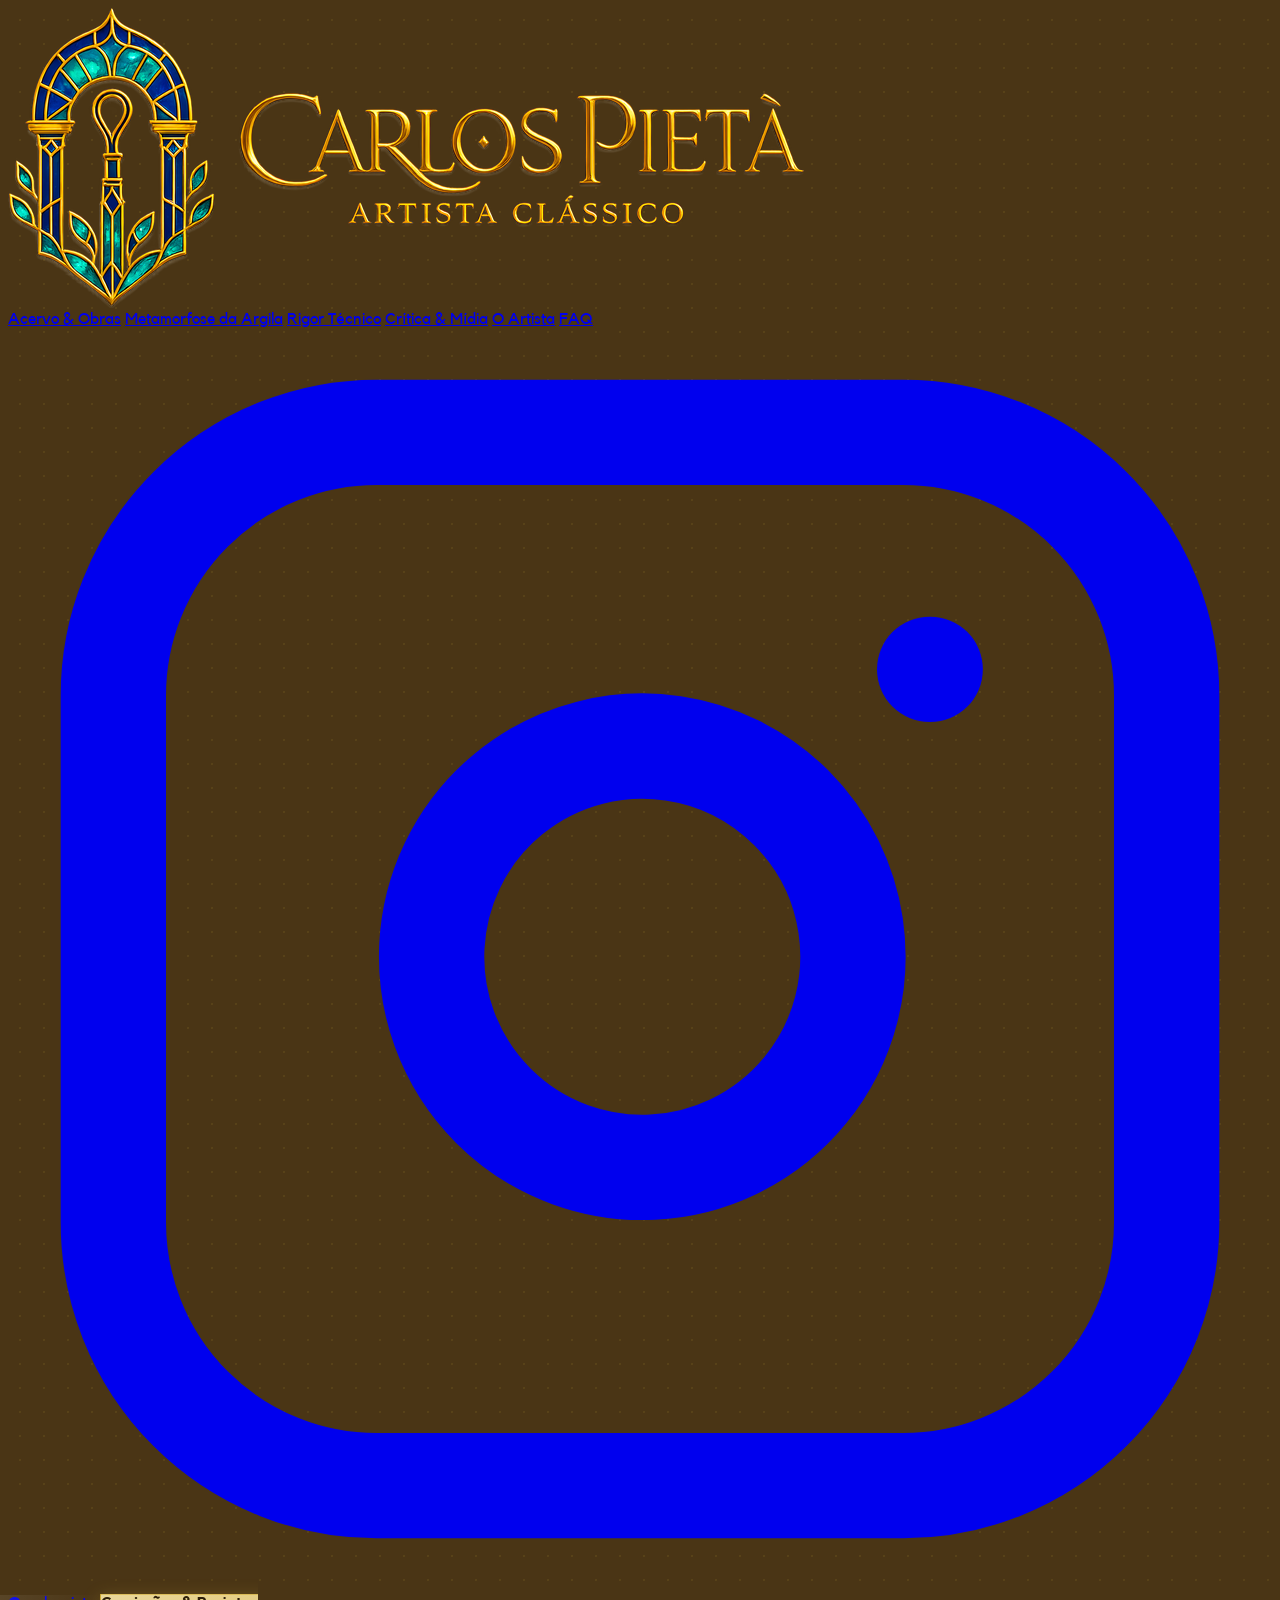
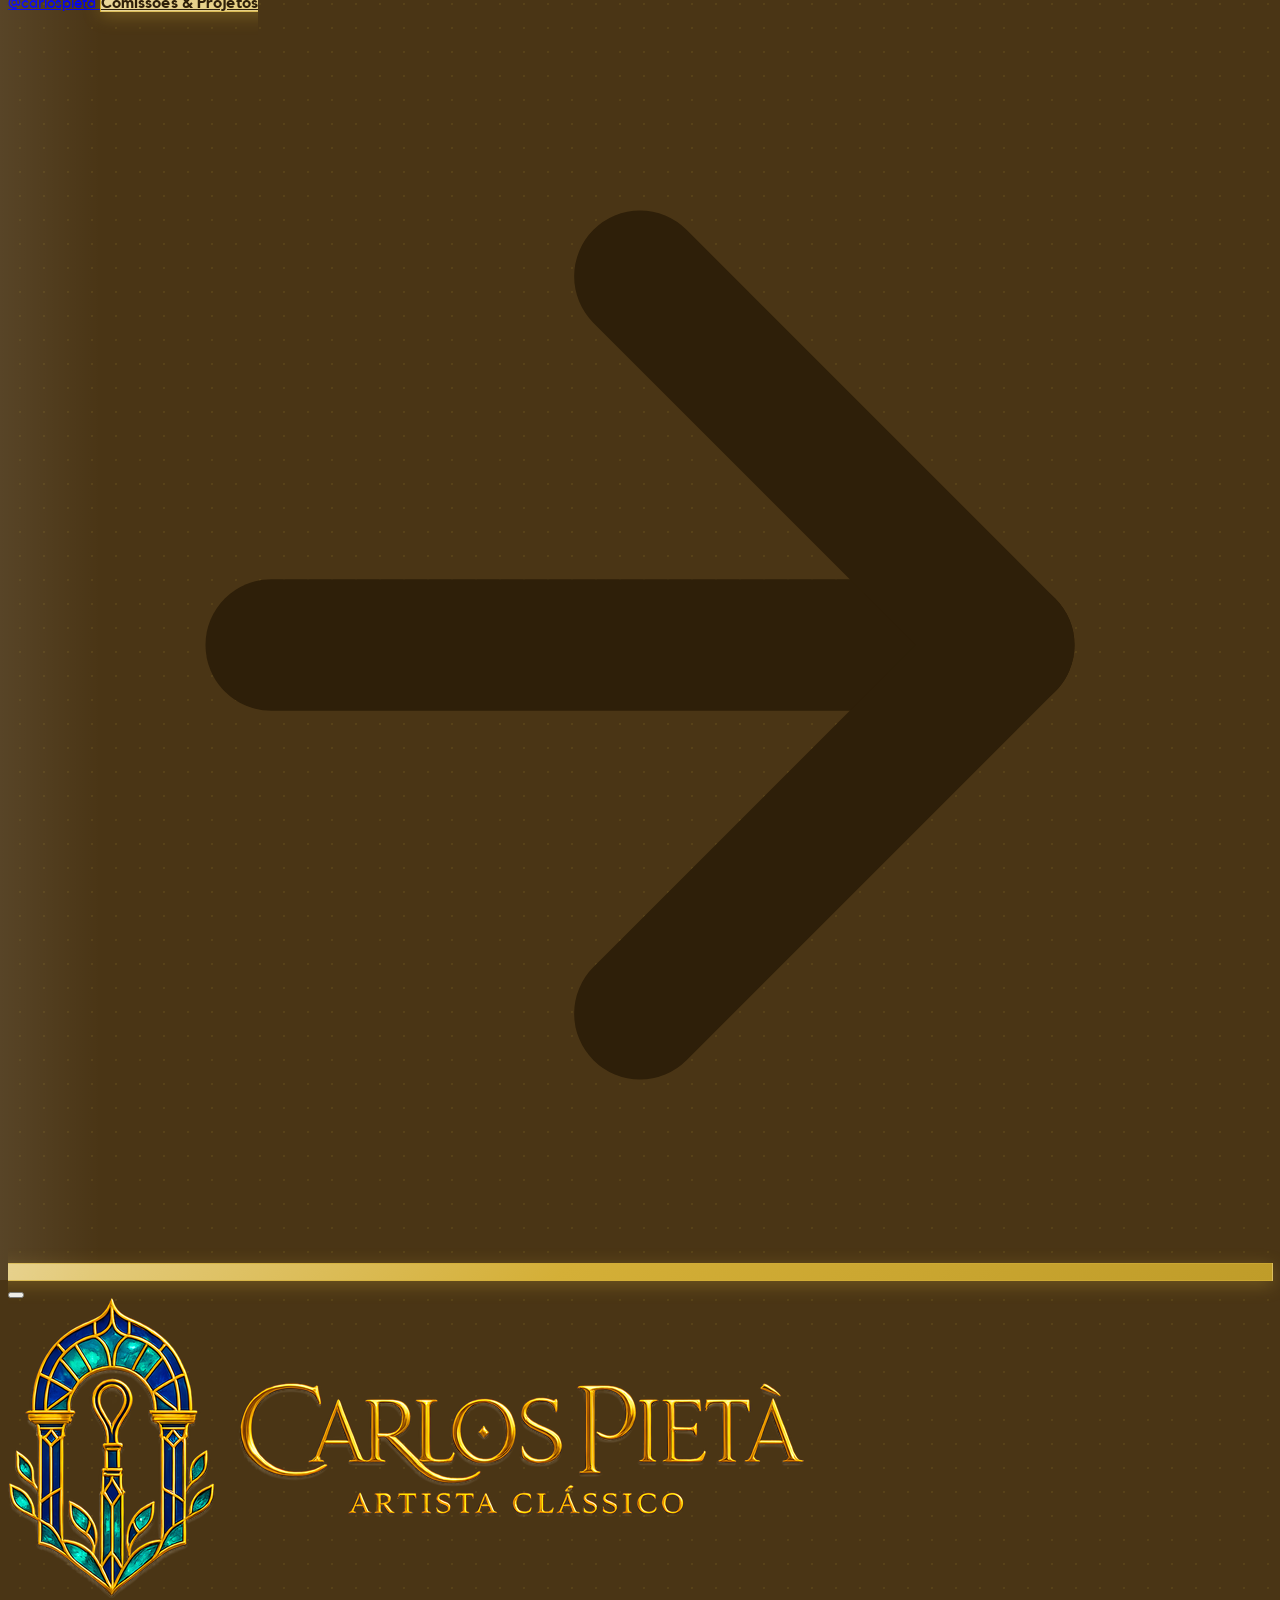
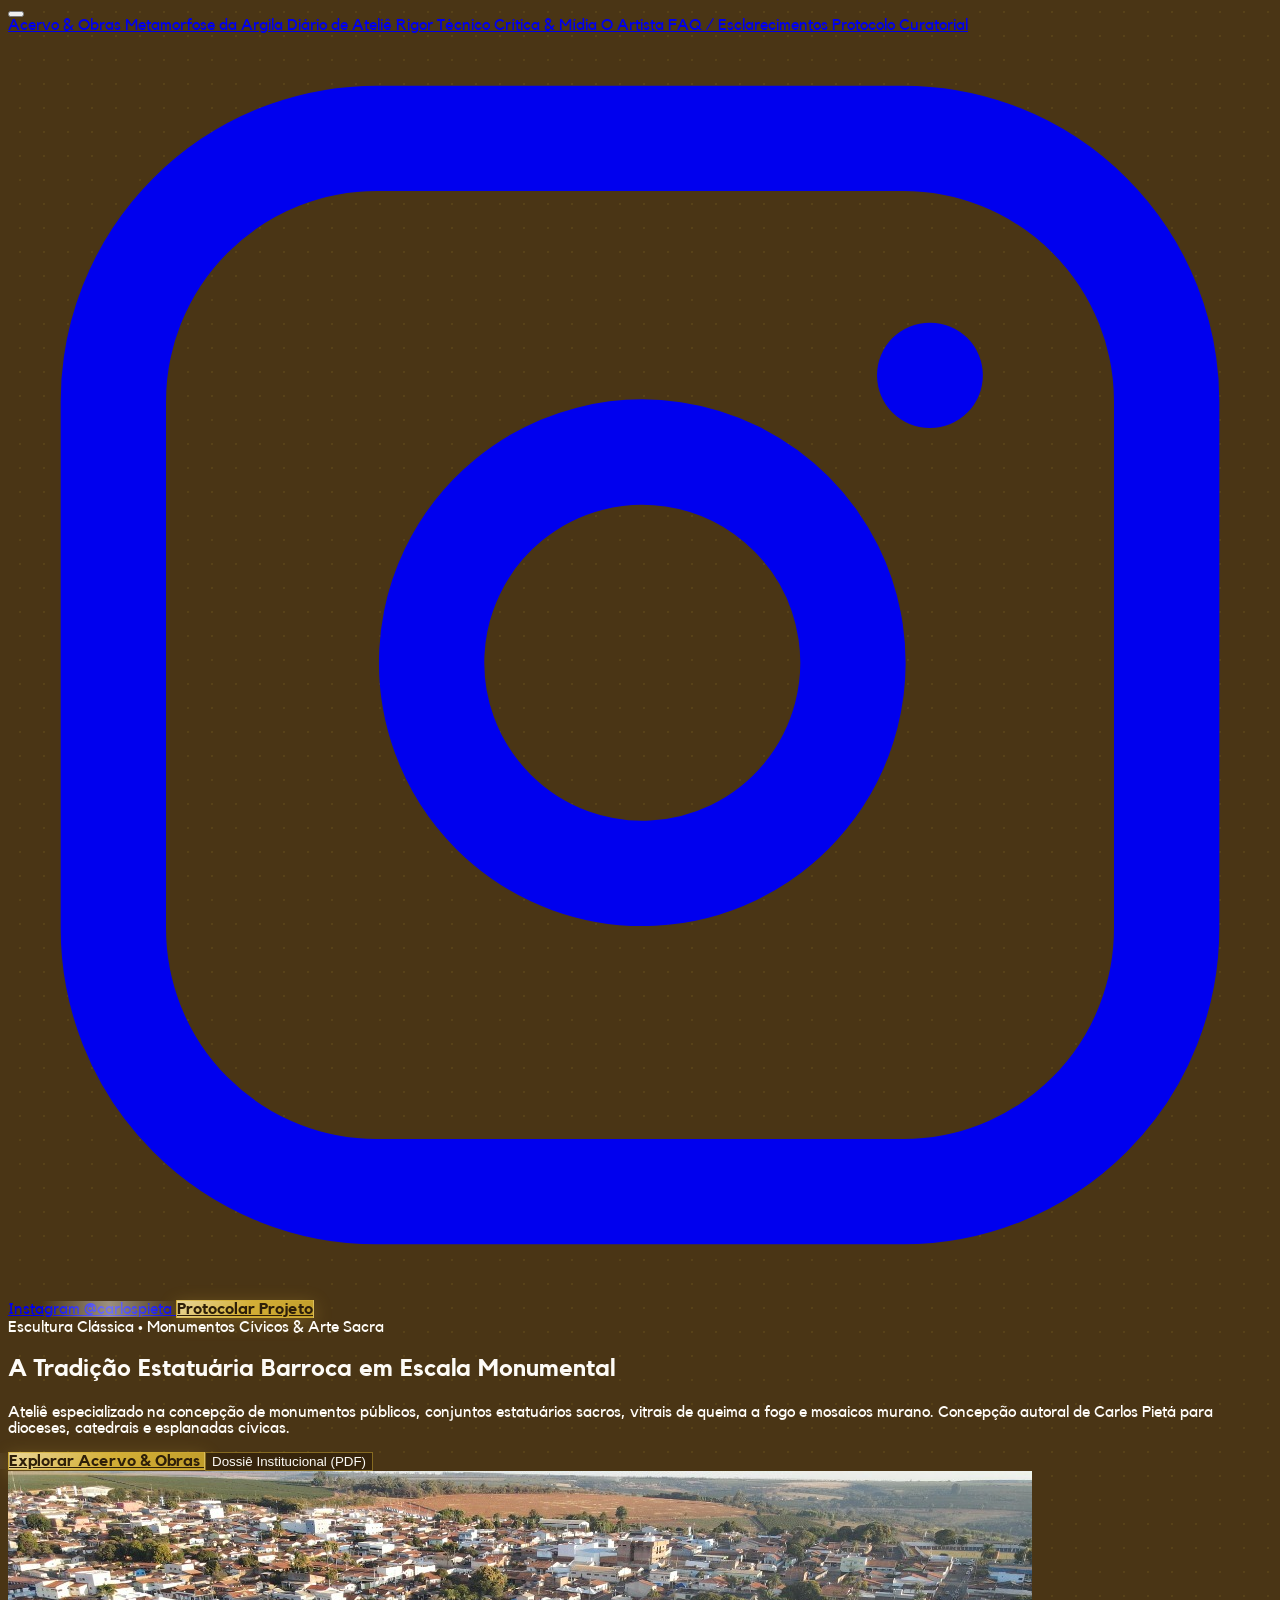
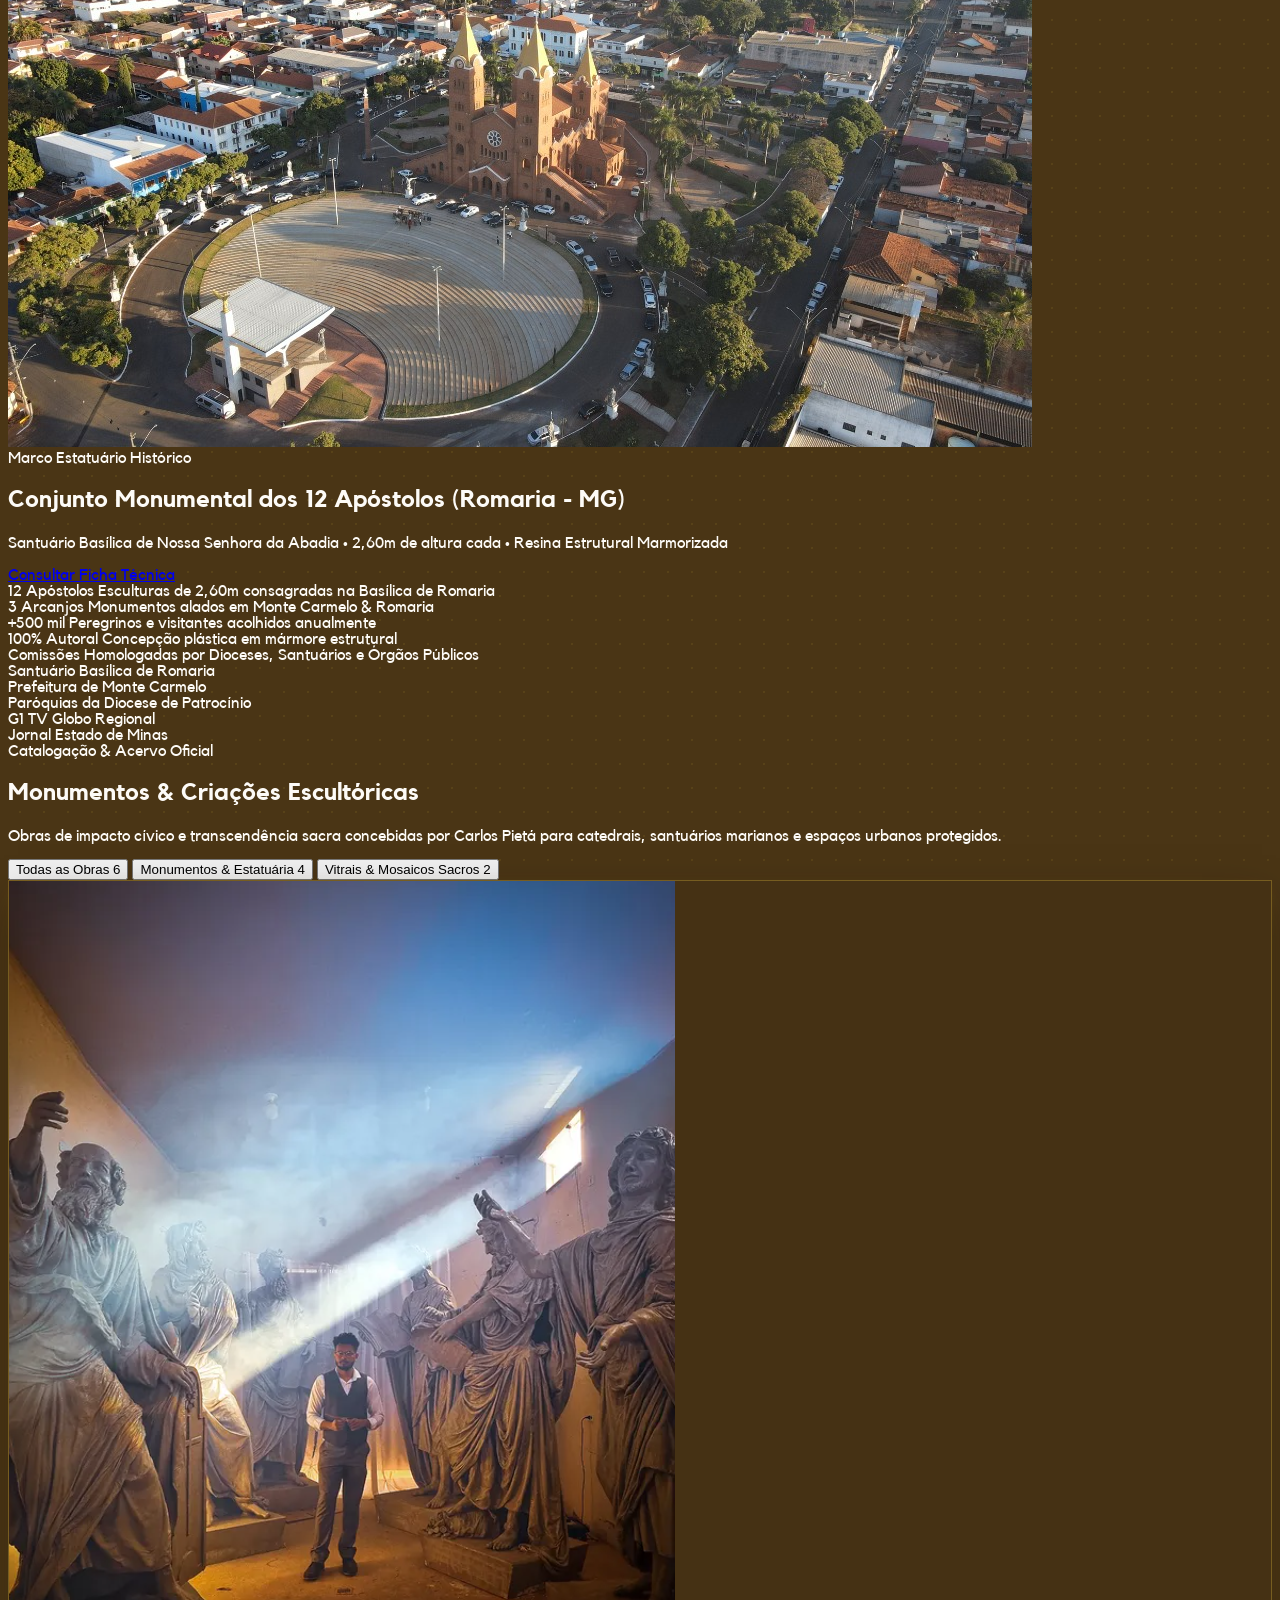
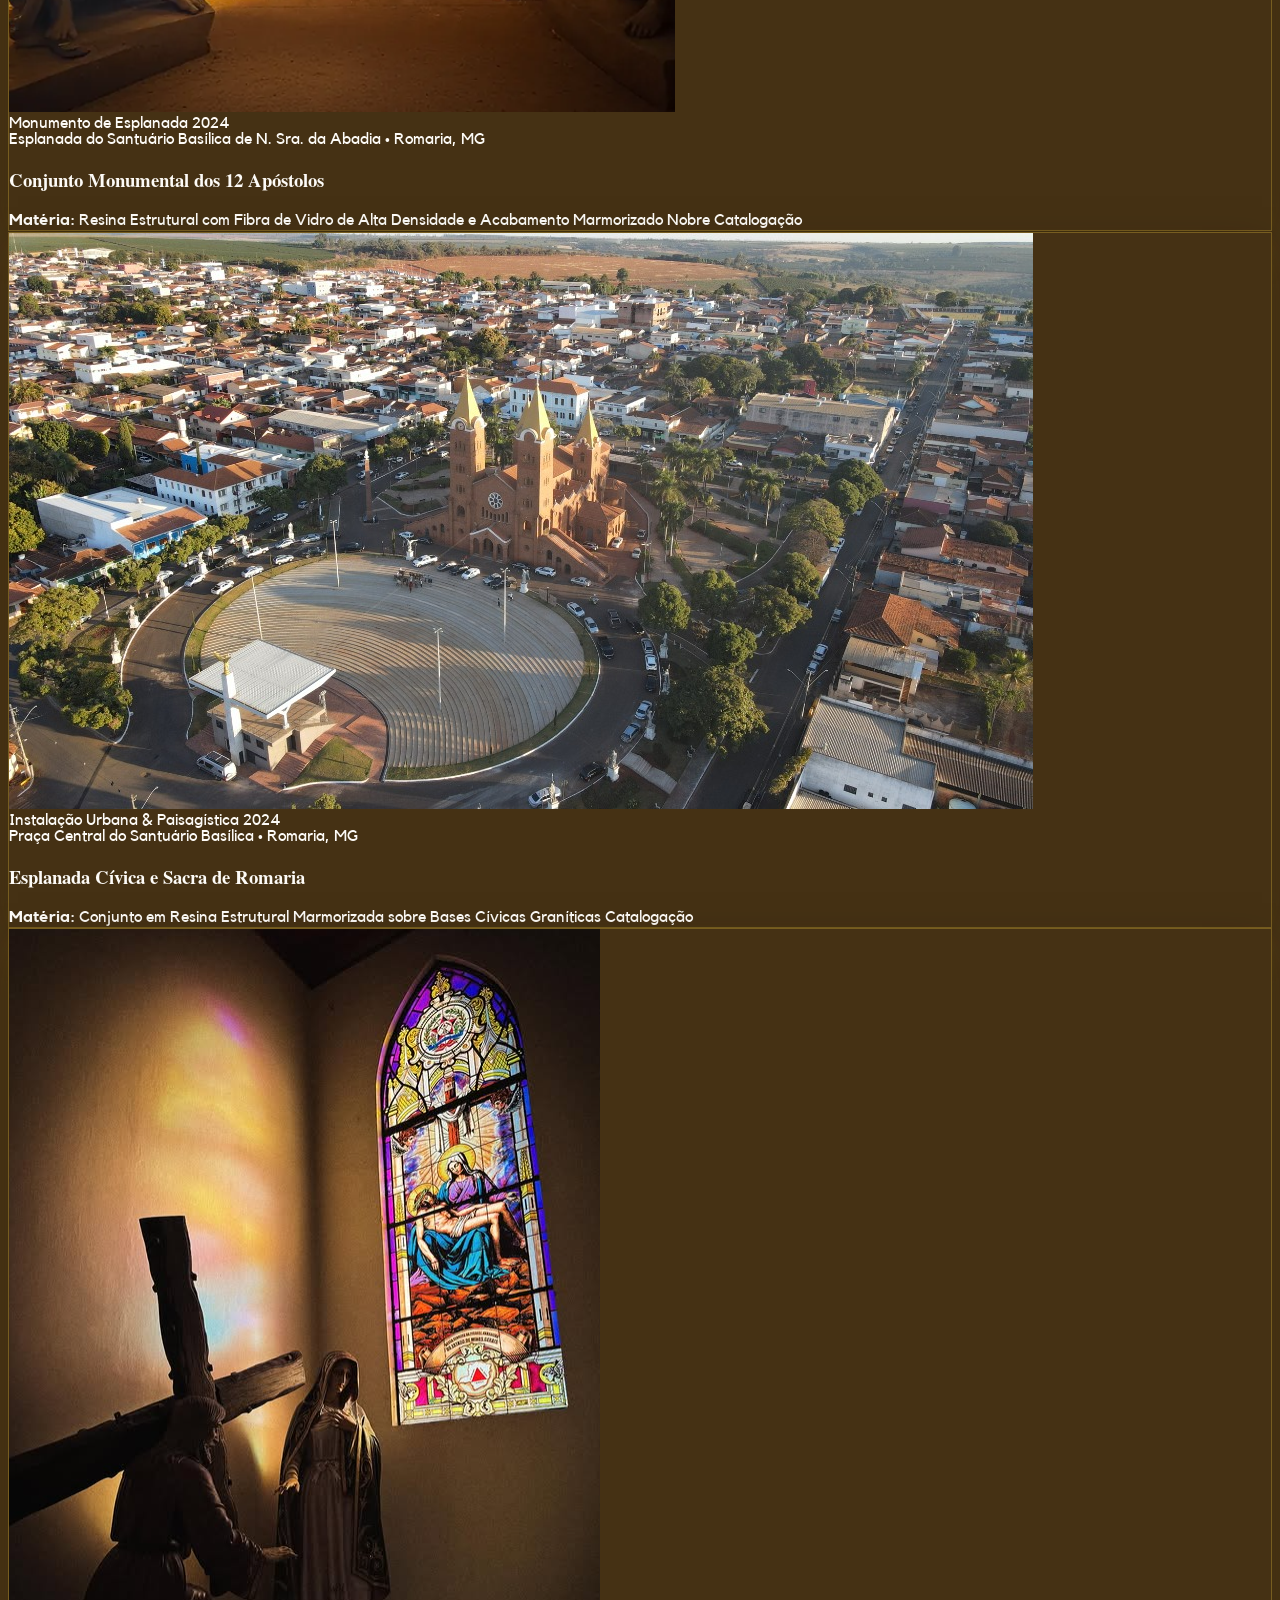
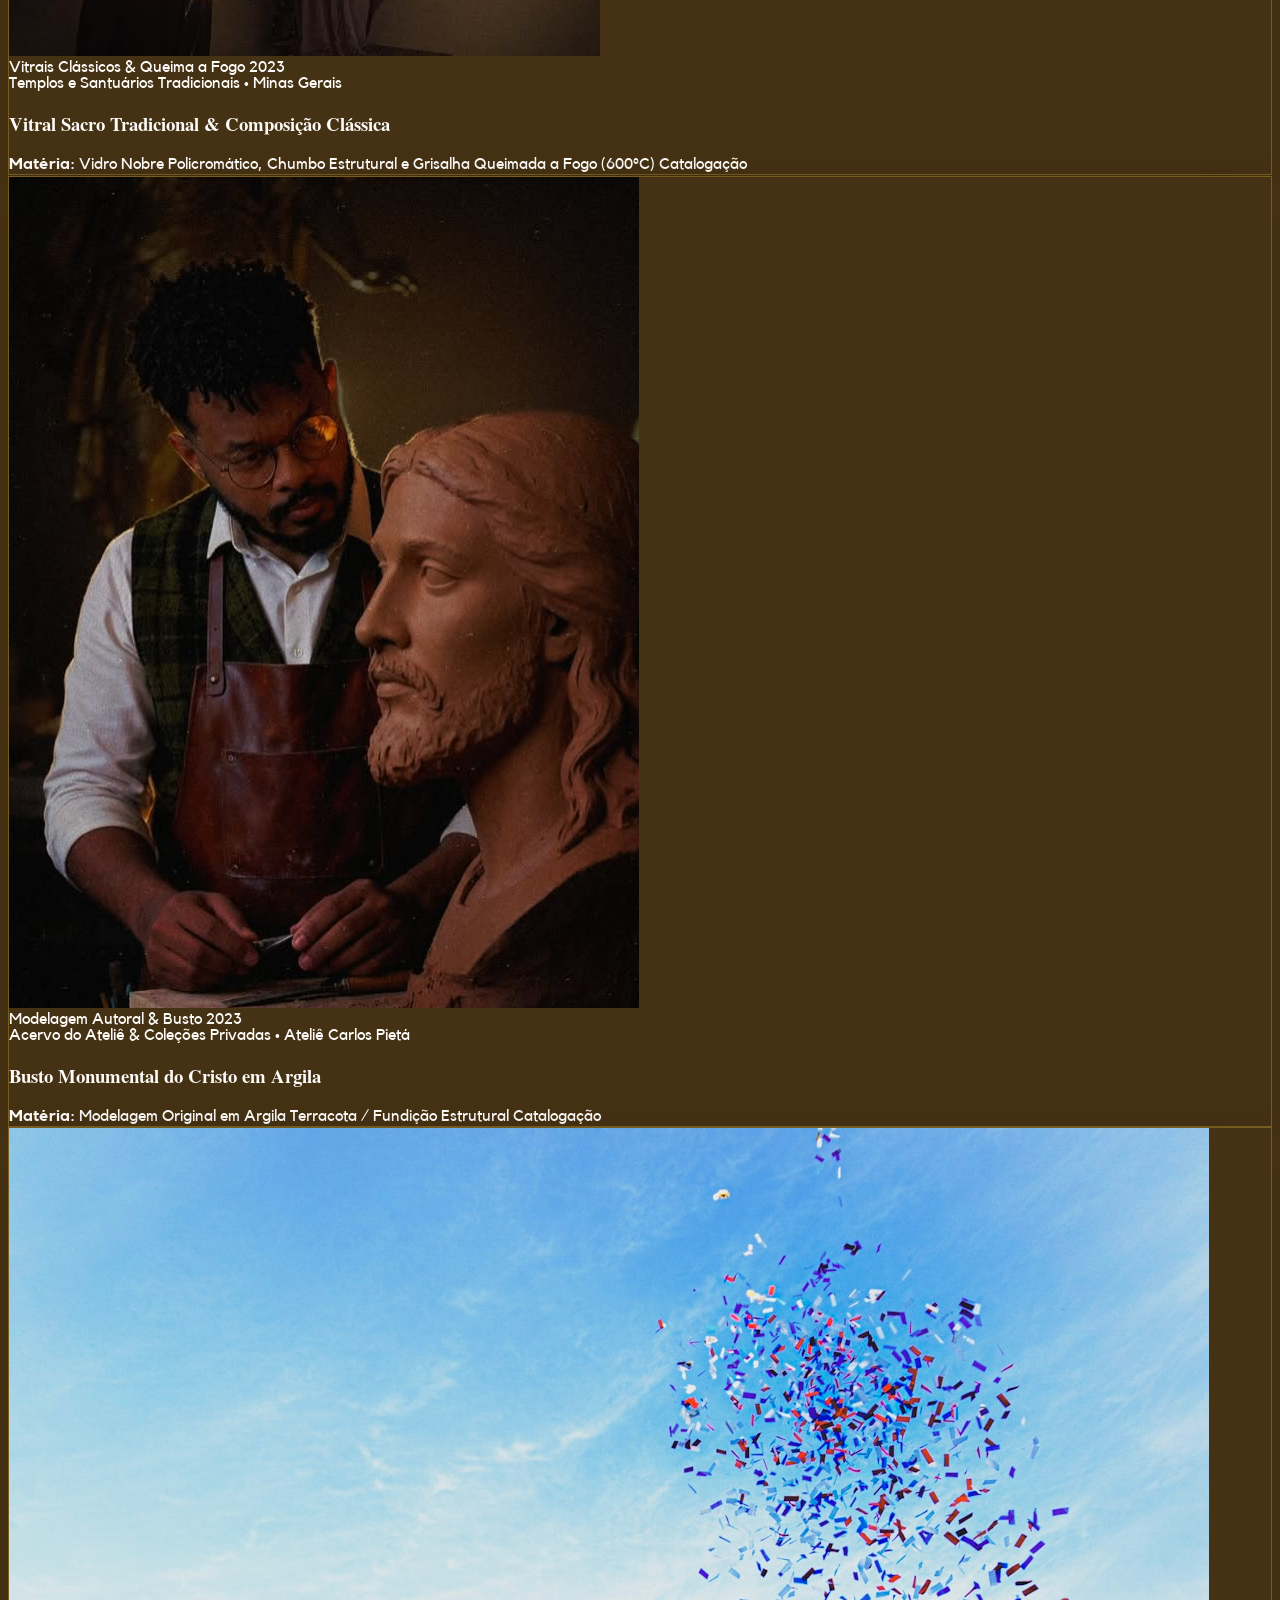
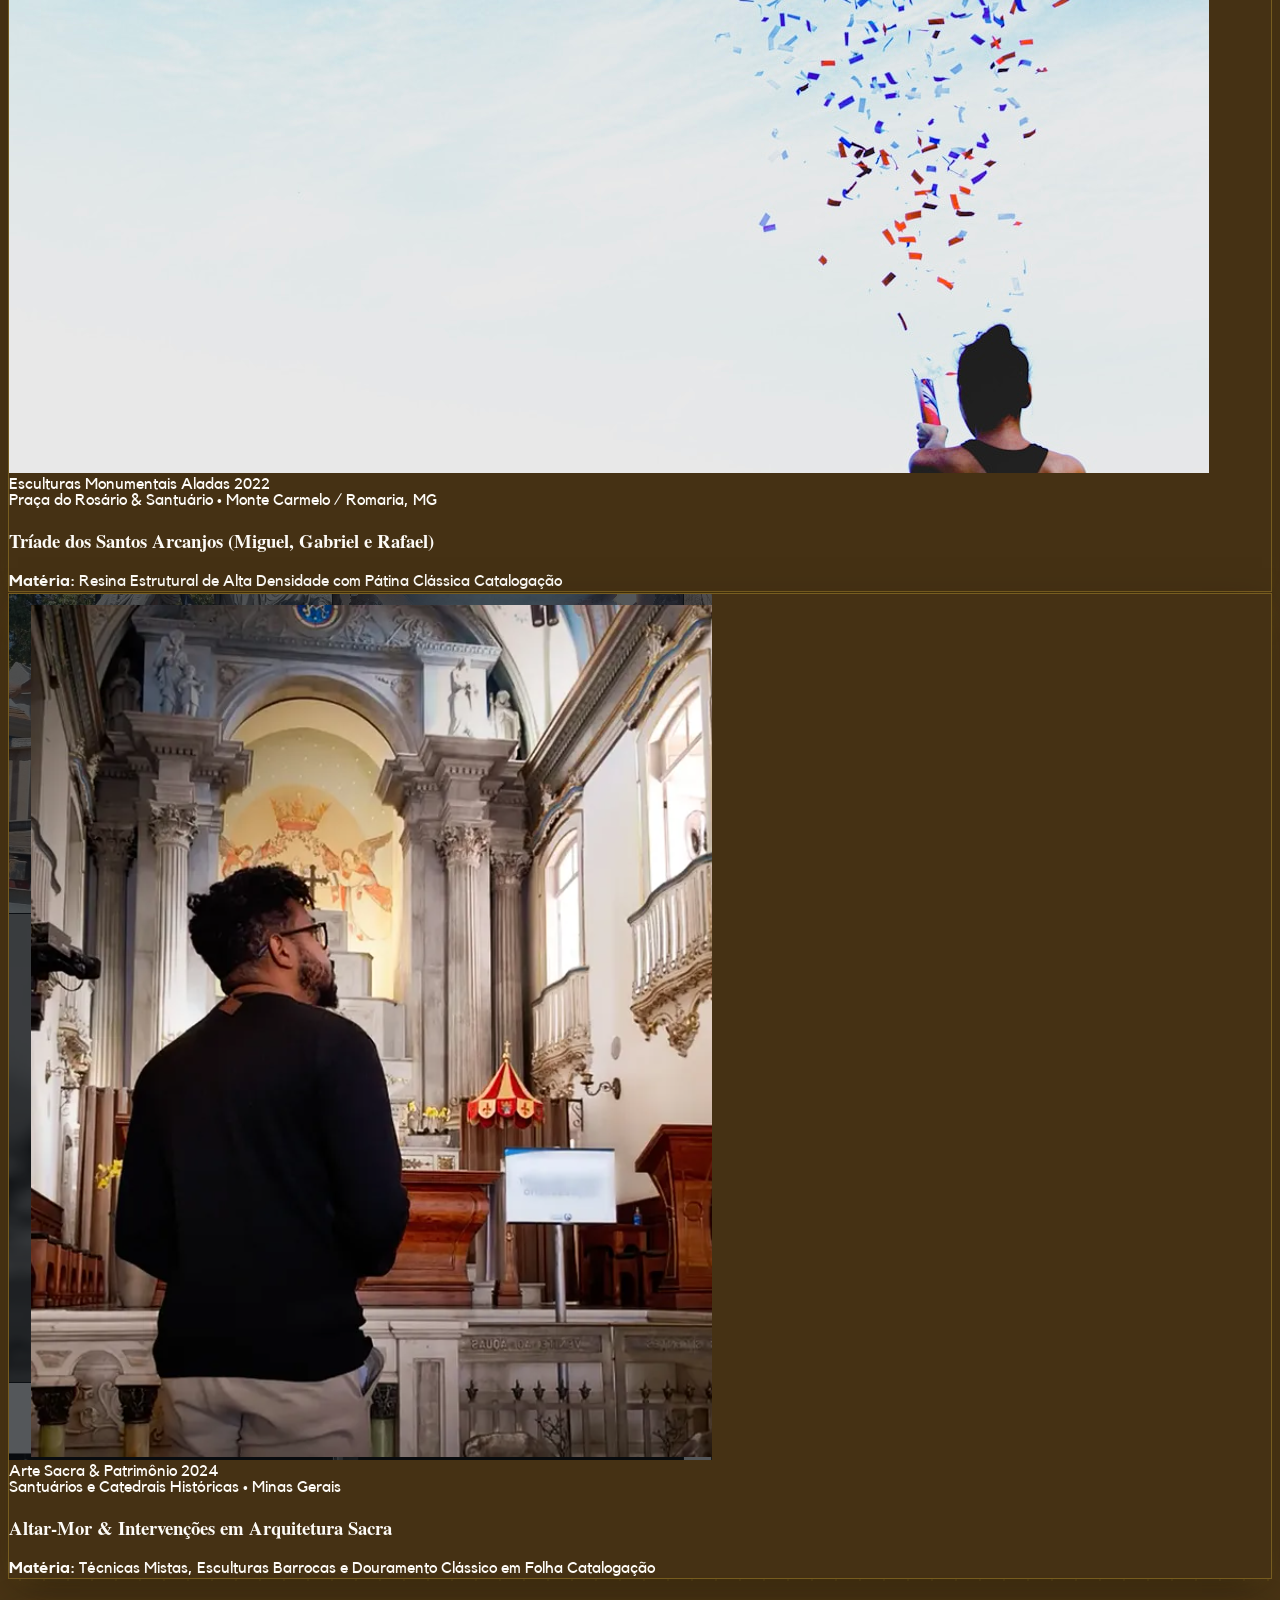
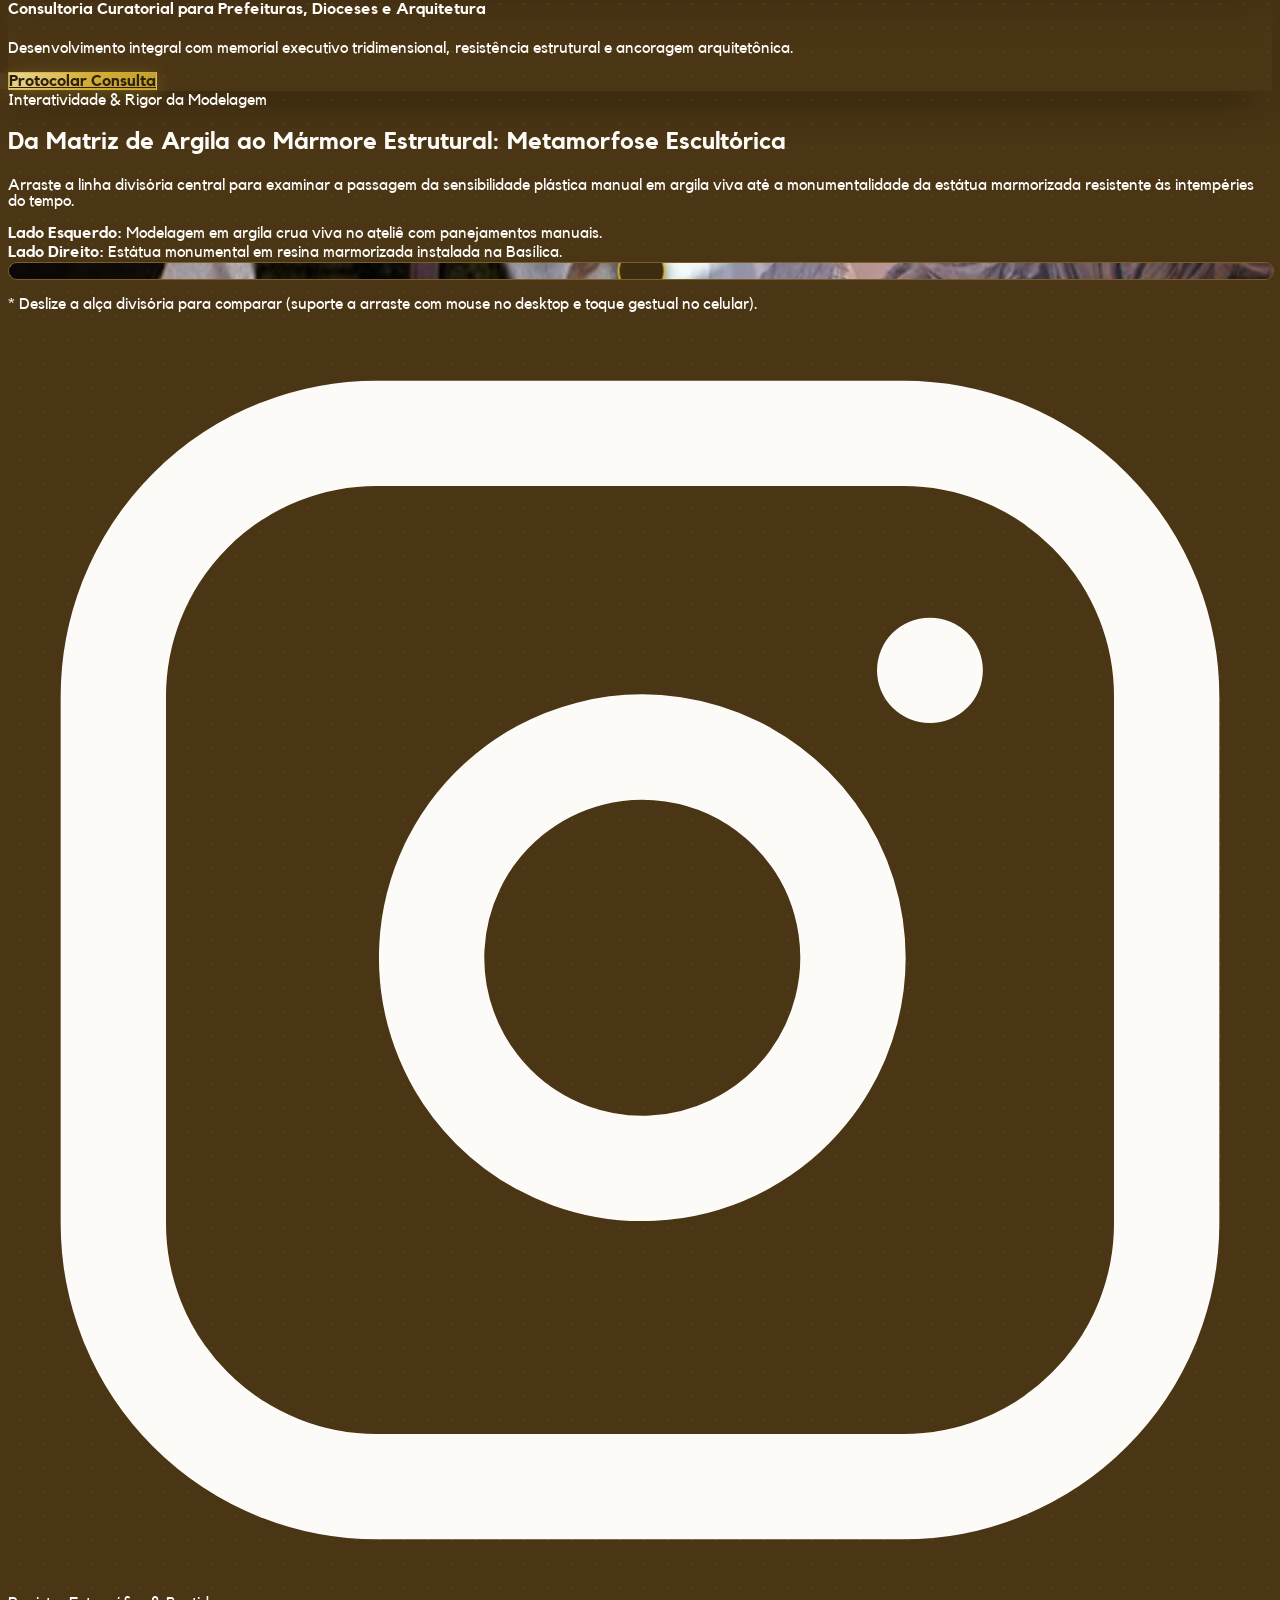
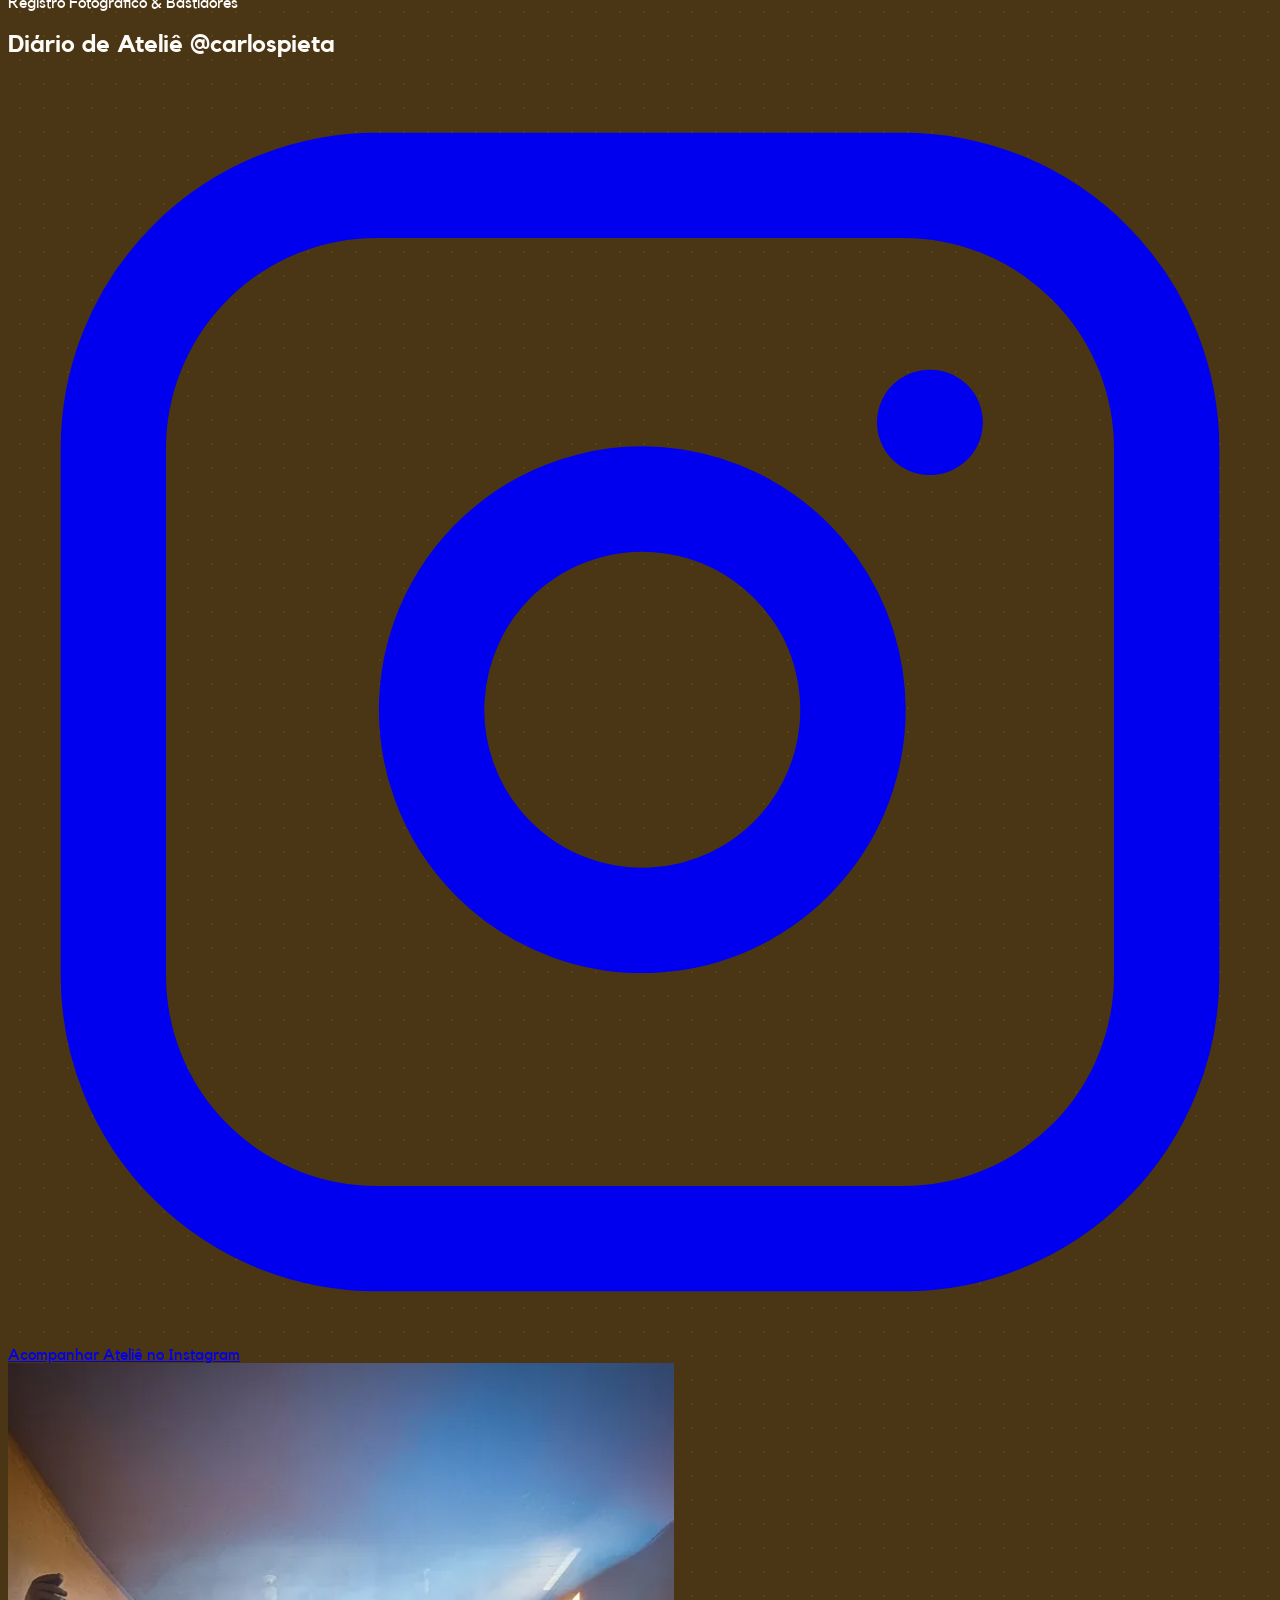
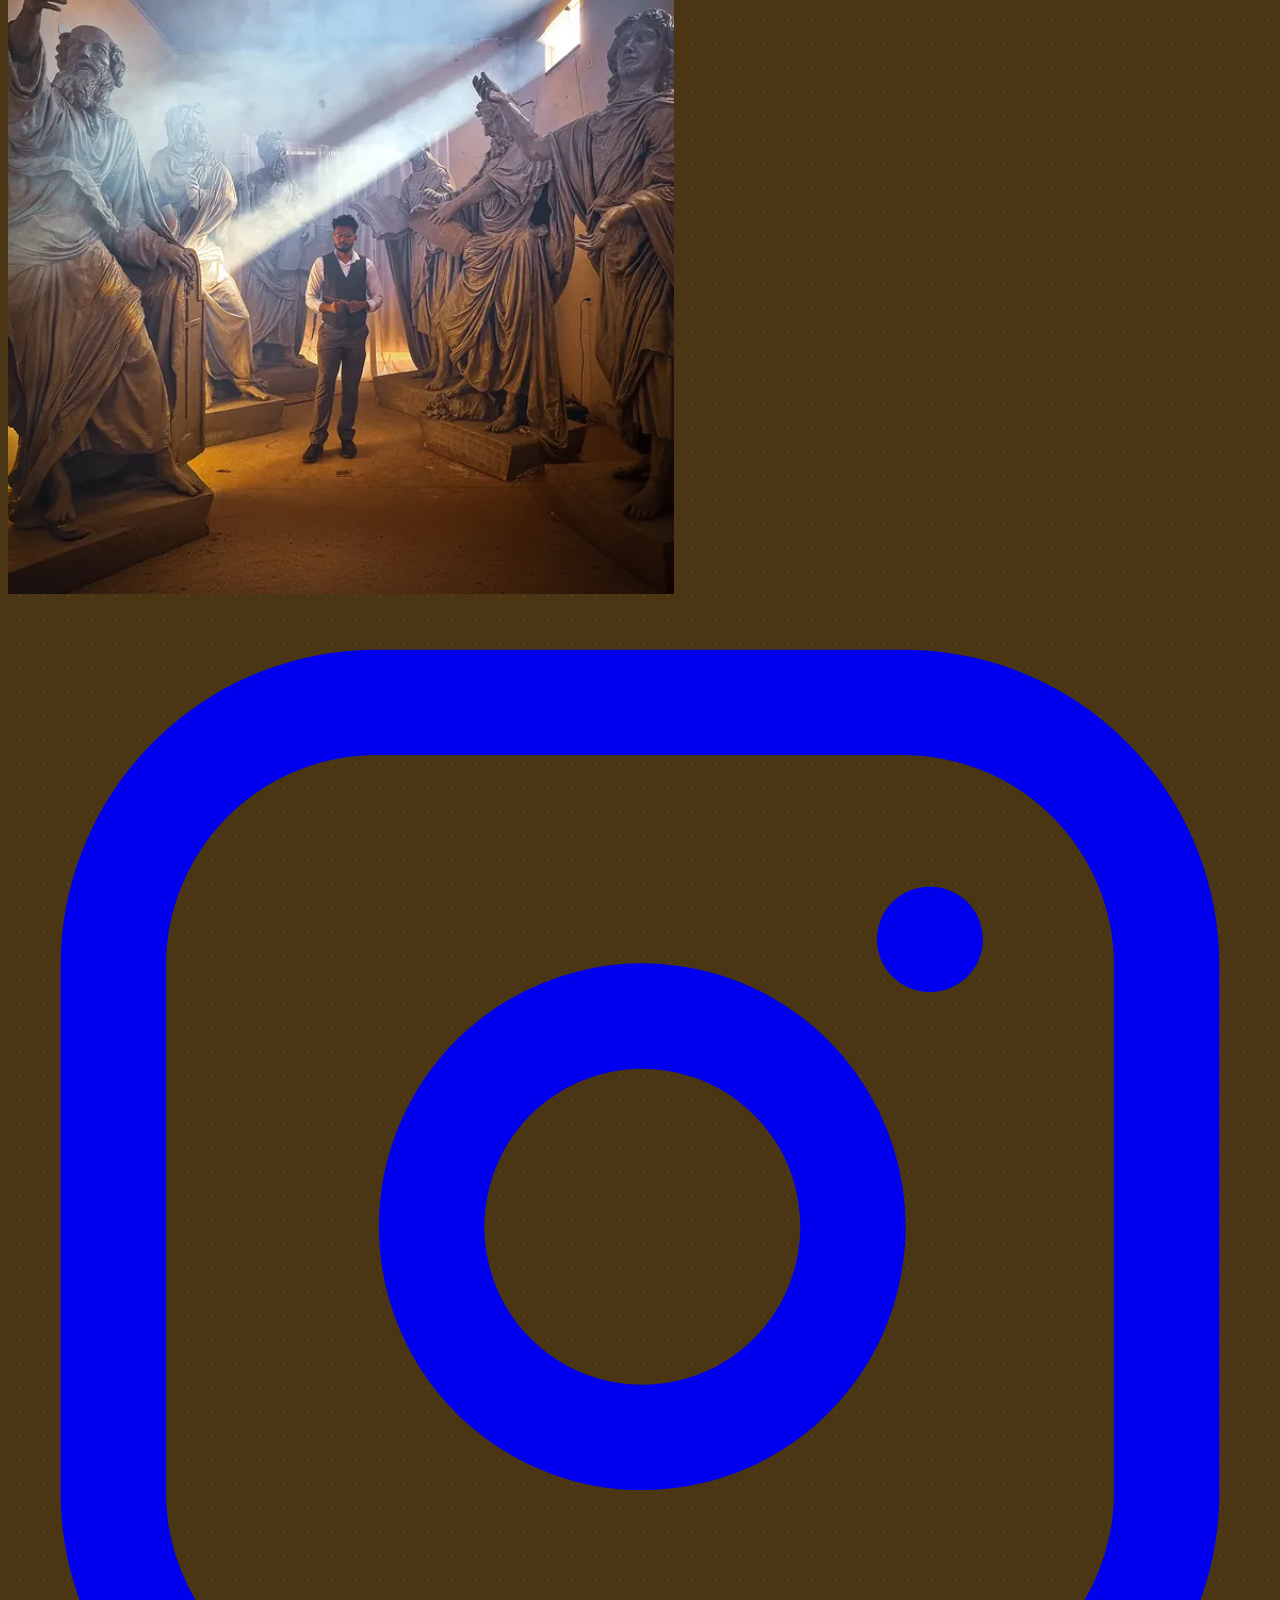
==== commit 53ed8e64: "feat: testar tom marrom castanho nobre mais claro (#4A3515 / #5A431D) oficial do manual" ====
--- a/index.html
+++ b/index.html
@@ -25,9 +25,9 @@
         extend: {
           colors: {
             brand: {
-              bg: '#1B1606',         /* Tom Marrom Nobre Profundo do Manual */
-              surface: '#241D0D',    /* Tom Marrom Âmbar Escuro */
-              card: '#2B2210',       /* Marrom Acobreado */
+              bg: '#4A3515',         /* Tom Marrom Nobre Profundo do Manual */
+              surface: '#3E2C12',    /* Tom Marrom Âmbar Escuro */
+              card: '#543D19',       /* Marrom Acobreado */
               gold: '#D4AF37',       /* Ouro Real oficial */
               goldLight: '#EAD79A',  /* Ouro Suave */
               goldDark: '#A48623',   /* Bronze / Ouro Antigo */
@@ -73,7 +73,7 @@
   <!-- Estilos Customizados & Fontes Oficiais -->
   <link rel="stylesheet" href="styles.css" />
 </head>
-<body class="bg-[#1B1606] text-[#F6EFE3] font-sans selection:bg-[#D4AF37] selection:text-[#1B1606] relative">
+<body class="bg-[#4A3515] text-[#F6EFE3] font-sans selection:bg-[#D4AF37] selection:text-[#4A3515] relative">
 
   <!-- Barra de Progresso de Leitura em Ouro e Azul Sacro -->
   <div id="scroll-progress"></div>
@@ -84,7 +84,7 @@
   <!-- ========================================================================= -->
   <!-- 1. NAVBAR INSTITUCIONAL COM LOGO OFICIAL DOURADO -->
   <!-- ========================================================================= -->
-  <header id="main-navbar" class="fixed top-0 left-0 right-0 z-50 transition-all duration-300 bg-[#1B1606]/95 backdrop-blur-md border-b border-[#D4AF37]/20 h-20 flex items-center">
+  <header id="main-navbar" class="fixed top-0 left-0 right-0 z-50 transition-all duration-300 bg-[#4A3515]/95 backdrop-blur-md border-b border-[#D4AF37]/20 h-20 flex items-center">
     <div class="max-w-7xl mx-auto px-4 sm:px-6 lg:px-8 w-full flex items-center justify-between gap-4">
       
       <!-- Logotipo Horizontal Oficial Dourado -->
@@ -111,7 +111,7 @@
         <a 
           href="https://www.instagram.com/carlospieta/" 
           target="_blank"
-          class="inline-flex items-center gap-1.5 px-3 py-2 rounded-xl border border-[#D4AF37]/35 bg-[#241D0D] hover:bg-[#2B2210] text-[#EAD79A] text-xs font-semibold tracking-wide transition-all shadow-sm group shrink-0"
+          class="inline-flex items-center gap-1.5 px-3 py-2 rounded-xl border border-[#D4AF37]/35 bg-[#3E2C12] hover:bg-[#543D19] text-[#EAD79A] text-xs font-semibold tracking-wide transition-all shadow-sm group shrink-0"
           title="Instagram Oficial @carlospieta"
         >
           <svg class="w-4 h-4 text-[#D4AF37] group-hover:scale-110 transition-transform" viewBox="0 0 24 24" fill="none" stroke="currentColor" stroke-width="2" stroke-linecap="round" stroke-linejoin="round">
@@ -124,7 +124,7 @@
 
         <a 
           href="#contato" 
-          class="btn-gold-metallic inline-flex items-center gap-2 px-4 sm:px-5 py-2.5 rounded-xl text-[#1B1606] text-xs font-bold uppercase tracking-wider transition-all shadow-sm whitespace-nowrap shrink-0"
+          class="btn-gold-metallic inline-flex items-center gap-2 px-4 sm:px-5 py-2.5 rounded-xl text-[#4A3515] text-xs font-bold uppercase tracking-wider transition-all shadow-sm whitespace-nowrap shrink-0"
         >
           <span>Comissões & Projetos</span>
           <svg class="w-3.5 h-3.5 hidden sm:inline" viewBox="0 0 24 24" fill="none" stroke="currentColor" stroke-width="2.5" stroke-linecap="round" stroke-linejoin="round">
@@ -136,7 +136,7 @@
         <!-- Botão Menu Mobile & Telas Menores -->
         <button 
           id="mobile-menu-btn" 
-          class="xl:hidden p-2 rounded-xl border border-[#D4AF37]/35 bg-[#241D0D] text-[#EAD79A] hover:text-white focus:outline-none shrink-0"
+          class="xl:hidden p-2 rounded-xl border border-[#D4AF37]/35 bg-[#3E2C12] text-[#EAD79A] hover:text-white focus:outline-none shrink-0"
           aria-label="Abrir Menu"
         >
           <i data-lucide="menu" class="w-5 h-5"></i>
@@ -146,13 +146,13 @@
   </header>
 
   <!-- Menu Lateral Mobile (Drawer) -->
-  <div id="mobile-drawer" class="fixed inset-y-0 right-0 w-80 bg-[#1B1606] z-50 shadow-2xl p-6 flex flex-col justify-between transform translate-x-full transition-transform duration-300 ease-in-out border-l border-[#D4AF37]/30">
+  <div id="mobile-drawer" class="fixed inset-y-0 right-0 w-80 bg-[#4A3515] z-50 shadow-2xl p-6 flex flex-col justify-between transform translate-x-full transition-transform duration-300 ease-in-out border-l border-[#D4AF37]/30">
     <div>
       <div class="flex items-center justify-between pb-6 border-b border-[#D4AF37]/25">
         <div class="flex items-center">
           <img src="images/logo-horizontal-dourada.png" alt="Carlos Pietá" class="h-9 w-auto object-contain" />
         </div>
-        <button id="mobile-drawer-close" class="p-2 rounded-full hover:bg-[#241D0D] text-[#EAD79A]">
+        <button id="mobile-drawer-close" class="p-2 rounded-full hover:bg-[#3E2C12] text-[#EAD79A]">
           <i data-lucide="x" class="w-5 h-5"></i>
         </button>
       </div>
@@ -197,7 +197,7 @@
       <a 
         href="https://www.instagram.com/carlospieta/" 
         target="_blank"
-        class="w-full py-3 text-center rounded-xl bg-[#241D0D] border border-[#D4AF37]/35 text-[#EAD79A] text-xs font-semibold tracking-widest uppercase flex items-center justify-center gap-2 shadow-sm hover:bg-[#2B2210] transition-colors"
+        class="w-full py-3 text-center rounded-xl bg-[#3E2C12] border border-[#D4AF37]/35 text-[#EAD79A] text-xs font-semibold tracking-widest uppercase flex items-center justify-center gap-2 shadow-sm hover:bg-[#543D19] transition-colors"
       >
         <svg class="w-4 h-4 text-[#D4AF37]" viewBox="0 0 24 24" fill="none" stroke="currentColor" stroke-width="2" stroke-linecap="round" stroke-linejoin="round">
           <rect x="2" y="2" width="20" height="20" rx="5" ry="5"></rect>
@@ -209,7 +209,7 @@
 
       <a 
         href="#contato" 
-        class="mobile-nav-link btn-gold-metallic w-full py-3 text-center rounded-xl text-[#1B1606] text-xs font-bold tracking-widest uppercase"
+        class="mobile-nav-link btn-gold-metallic w-full py-3 text-center rounded-xl text-[#4A3515] text-xs font-bold tracking-widest uppercase"
       >
         Protocolar Projeto
       </a>
@@ -219,13 +219,13 @@
   <!-- ========================================================================= -->
   <!-- 2. HERO SECTION CURATORIAL -->
   <!-- ========================================================================= -->
-  <section id="hero" class="relative pt-32 pb-20 lg:pt-40 lg:pb-28 overflow-hidden bg-[#1B1606]">
+  <section id="hero" class="relative pt-32 pb-20 lg:pt-40 lg:pb-28 overflow-hidden bg-[#4A3515]">
     <div class="max-w-7xl mx-auto px-4 sm:px-6 lg:px-8">
       
       <!-- Cabeçalho Editorial do Hero -->
       <div class="grid grid-cols-1 lg:grid-cols-12 gap-8 lg:gap-12 items-end mb-12 lg:mb-16 reveal">
         <div class="lg:col-span-8">
-          <div class="inline-flex items-center gap-2 px-3.5 py-1.5 rounded-full bg-[#241D0D] border border-[#D4AF37]/30 text-[#EAD79A] text-xs font-semibold tracking-widest uppercase mb-6 shadow-sm">
+          <div class="inline-flex items-center gap-2 px-3.5 py-1.5 rounded-full bg-[#3E2C12] border border-[#D4AF37]/30 text-[#EAD79A] text-xs font-semibold tracking-widest uppercase mb-6 shadow-sm">
             <span class="w-2 h-2 rounded-full bg-[#D4AF37] animate-pulse"></span>
             <span>Escultura Clássica • Monumentos Cívicos & Arte Sacra</span>
           </div>
@@ -243,7 +243,7 @@
           <div class="flex flex-wrap items-center gap-3">
             <a 
               href="#obras" 
-              class="btn-gold-metallic px-6 py-3.5 rounded-xl text-[#1B1606] text-xs font-bold tracking-widest uppercase transition-all shadow-md flex items-center gap-2 group"
+              class="btn-gold-metallic px-6 py-3.5 rounded-xl text-[#4A3515] text-xs font-bold tracking-widest uppercase transition-all shadow-md flex items-center gap-2 group"
             >
               <span>Explorar Acervo & Obras</span>
               <i data-lucide="arrow-down" class="w-4 h-4 group-hover:translate-y-0.5 transition-transform"></i>
@@ -263,14 +263,14 @@
       </div>
 
       <!-- Banner Fotográfico Monumental da Esplanada -->
-      <div class="relative rounded-3xl overflow-hidden border border-[#D4AF37]/30 shadow-2xl bg-[#241D0D] group reveal">
+      <div class="relative rounded-3xl overflow-hidden border border-[#D4AF37]/30 shadow-2xl bg-[#3E2C12] group reveal">
         <div class="relative h-[380px] sm:h-[480px] lg:h-[580px] w-full overflow-hidden">
           <img 
             src="images/hero-romaria-aerea.jpg" 
             alt="Perspectiva aérea da Basílica de Romaria e o Conjunto dos 12 Apóstolos de Carlos Pietá" 
             class="w-full h-full object-cover object-center group-hover:scale-102 transition-transform duration-1000 ease-out"
           />
-          <div class="absolute inset-0 bg-gradient-to-t from-[#1B1606]/95 via-[#1B1606]/40 to-transparent"></div>
+          <div class="absolute inset-0 bg-gradient-to-t from-[#4A3515]/95 via-[#4A3515]/40 to-transparent"></div>
           
           <!-- Legenda Curatorial Sobreposta -->
           <div class="absolute bottom-6 sm:bottom-10 left-6 sm:left-10 right-6 sm:right-10 flex flex-col md:flex-row md:items-end justify-between gap-4 text-white">
@@ -282,7 +282,7 @@
             
             <a 
               href="#obras" 
-              class="inline-flex items-center gap-2 self-start md:self-auto px-4 py-2.5 rounded-xl bg-[#241D0D]/80 border border-[#D4AF37]/40 backdrop-blur-md hover:bg-[#2B2210] text-[#EAD79A] text-xs font-semibold tracking-wider uppercase transition-colors"
+              class="inline-flex items-center gap-2 self-start md:self-auto px-4 py-2.5 rounded-xl bg-[#3E2C12]/80 border border-[#D4AF37]/40 backdrop-blur-md hover:bg-[#543D19] text-[#EAD79A] text-xs font-semibold tracking-wider uppercase transition-colors"
             >
               <span>Consultar Ficha Técnica</span>
               <i data-lucide="arrow-up-right" class="w-4 h-4 text-[#D4AF37]"></i>
@@ -349,7 +349,7 @@
   <!-- ========================================================================= -->
   <!-- 3. ACERVO & OBRAS CATALOGADAS -->
   <!-- ========================================================================= -->
-  <section id="obras" class="py-24 bg-[#241D0D] border-t border-[#D4AF37]/20 relative">
+  <section id="obras" class="py-24 bg-[#3E2C12] border-t border-[#D4AF37]/20 relative">
     <div class="max-w-7xl mx-auto px-4 sm:px-6 lg:px-8">
       
       <!-- Cabeçalho da Seção -->
@@ -369,24 +369,24 @@
       <div class="flex flex-wrap items-center gap-2.5 mb-10 reveal">
         <button 
           data-filter="all" 
-          class="filter-btn px-4 py-2.5 rounded-xl text-xs font-semibold tracking-wider uppercase transition-all bg-[#D4AF37] text-[#1B1606] shadow-sm flex items-center gap-2"
+          class="filter-btn px-4 py-2.5 rounded-xl text-xs font-semibold tracking-wider uppercase transition-all bg-[#D4AF37] text-[#4A3515] shadow-sm flex items-center gap-2"
         >
           <span>Todas as Obras</span>
-          <span id="count-all" class="px-2 py-0.5 rounded-full text-[10px] bg-[#1B1606]/20 font-bold text-[#1B1606]">6</span>
+          <span id="count-all" class="px-2 py-0.5 rounded-full text-[10px] bg-[#4A3515]/20 font-bold text-[#4A3515]">6</span>
         </button>
         <button 
           data-filter="monumentos" 
-          class="filter-btn px-4 py-2.5 rounded-xl text-xs font-semibold tracking-wider uppercase transition-all bg-[#1B1606] border border-[#D4AF37]/30 text-[#EAD79A] hover:bg-[#2B2210] flex items-center gap-2"
+          class="filter-btn px-4 py-2.5 rounded-xl text-xs font-semibold tracking-wider uppercase transition-all bg-[#4A3515] border border-[#D4AF37]/30 text-[#EAD79A] hover:bg-[#543D19] flex items-center gap-2"
         >
           <span>Monumentos & Estatuária</span>
-          <span id="count-monumentos" class="px-2 py-0.5 rounded-full text-[10px] bg-[#241D0D] text-[#EAD79A] font-bold">4</span>
+          <span id="count-monumentos" class="px-2 py-0.5 rounded-full text-[10px] bg-[#3E2C12] text-[#EAD79A] font-bold">4</span>
         </button>
         <button 
           data-filter="vitrais" 
-          class="filter-btn px-4 py-2.5 rounded-xl text-xs font-semibold tracking-wider uppercase transition-all bg-[#1B1606] border border-[#D4AF37]/30 text-[#EAD79A] hover:bg-[#2B2210] flex items-center gap-2"
+          class="filter-btn px-4 py-2.5 rounded-xl text-xs font-semibold tracking-wider uppercase transition-all bg-[#4A3515] border border-[#D4AF37]/30 text-[#EAD79A] hover:bg-[#543D19] flex items-center gap-2"
         >
           <span>Vitrais & Mosaicos Sacros</span>
-          <span id="count-vitrais" class="px-2 py-0.5 rounded-full text-[10px] bg-[#241D0D] text-[#EAD79A] font-bold">2</span>
+          <span id="count-vitrais" class="px-2 py-0.5 rounded-full text-[10px] bg-[#3E2C12] text-[#EAD79A] font-bold">2</span>
         </button>
       </div>
 
@@ -396,9 +396,9 @@
       </div>
 
       <!-- Ficha de Encomendas Institucionais -->
-      <div class="mt-14 p-6 sm:p-8 rounded-2xl bg-[#1B1606] border border-[#D4AF37]/30 shadow-editorial flex flex-col md:flex-row items-center justify-between gap-6 reveal">
+      <div class="mt-14 p-6 sm:p-8 rounded-2xl bg-[#4A3515] border border-[#D4AF37]/30 shadow-editorial flex flex-col md:flex-row items-center justify-between gap-6 reveal">
         <div class="flex items-center gap-4">
-          <div class="w-12 h-12 rounded-xl bg-[#241D0D] border border-[#D4AF37]/40 flex items-center justify-center text-[#D4AF37]">
+          <div class="w-12 h-12 rounded-xl bg-[#3E2C12] border border-[#D4AF37]/40 flex items-center justify-center text-[#D4AF37]">
             <i data-lucide="landmark" class="w-6 h-6"></i>
           </div>
           <div>
@@ -408,7 +408,7 @@
         </div>
         <a 
           href="#contato" 
-          class="shrink-0 btn-gold-metallic px-5 py-2.5 rounded-xl text-[#1B1606] text-xs font-bold tracking-wider uppercase"
+          class="shrink-0 btn-gold-metallic px-5 py-2.5 rounded-xl text-[#4A3515] text-xs font-bold tracking-wider uppercase"
         >
           Protocolar Consulta
         </a>
@@ -420,12 +420,12 @@
   <!-- ========================================================================= -->
   <!-- 4. SLIDER INTERATIVO: METAMORFOSE DA ARGILA AO MÁRMORE -->
   <!-- ========================================================================= -->
-  <section id="comparador" class="py-24 bg-[#1B1606] text-white relative overflow-hidden border-t border-[#D4AF37]/20">
+  <section id="comparador" class="py-24 bg-[#4A3515] text-white relative overflow-hidden border-t border-[#D4AF37]/20">
     <div class="max-w-7xl mx-auto px-4 sm:px-6 lg:px-8 relative z-10">
       
       <div class="grid grid-cols-1 lg:grid-cols-12 gap-10 items-center mb-12">
         <div class="lg:col-span-7 reveal">
-          <div class="inline-flex items-center gap-2 px-3 py-1 rounded-full bg-[#241D0D] border border-[#D4AF37]/30 text-[#EAD79A] text-xs font-semibold uppercase tracking-wider mb-3">
+          <div class="inline-flex items-center gap-2 px-3 py-1 rounded-full bg-[#3E2C12] border border-[#D4AF37]/30 text-[#EAD79A] text-xs font-semibold uppercase tracking-wider mb-3">
             <i data-lucide="sliders" class="w-3.5 h-3.5 text-[#D4AF37]"></i>
             <span>Interatividade & Rigor da Modelagem</span>
           </div>
@@ -460,7 +460,7 @@
         />
         
         <!-- Badge Direita (Depois) -->
-        <div class="absolute bottom-6 right-6 z-10 px-4 py-2 rounded-full bg-[#1B1606]/85 backdrop-blur-md border border-[#D4AF37]/40 text-[#EAD79A] text-xs font-semibold tracking-wider uppercase pointer-events-none">
+        <div class="absolute bottom-6 right-6 z-10 px-4 py-2 rounded-full bg-[#4A3515]/85 backdrop-blur-md border border-[#D4AF37]/40 text-[#EAD79A] text-xs font-semibold tracking-wider uppercase pointer-events-none">
           Escultura Marmorizada Final
         </div>
 
@@ -475,7 +475,7 @@
           />
           
           <!-- Badge Esquerda (Antes) -->
-          <div class="absolute bottom-6 left-6 z-10 px-4 py-2 rounded-full bg-[#1B1606]/85 backdrop-blur-md border border-[#D4AF37]/40 text-[#F6EFE3] text-xs font-semibold tracking-wider uppercase pointer-events-none">
+          <div class="absolute bottom-6 left-6 z-10 px-4 py-2 rounded-full bg-[#4A3515]/85 backdrop-blur-md border border-[#D4AF37]/40 text-[#F6EFE3] text-xs font-semibold tracking-wider uppercase pointer-events-none">
             Modelagem em Argila Viva
           </div>
         </div>
@@ -499,12 +499,12 @@
   <!-- ========================================================================= -->
   <!-- 5. DIÁRIO DE ATELIÊ & BASTIDORES (@carlospieta) -->
   <!-- ========================================================================= -->
-  <section id="instagram-feed" class="py-24 bg-[#241D0D] border-t border-[#D4AF37]/20 relative overflow-hidden">
+  <section id="instagram-feed" class="py-24 bg-[#3E2C12] border-t border-[#D4AF37]/20 relative overflow-hidden">
     <div class="max-w-7xl mx-auto px-4 sm:px-6 lg:px-8">
       
       <div class="flex flex-col md:flex-row md:items-end justify-between mb-14 reveal">
         <div>
-          <div class="inline-flex items-center gap-2 px-3 py-1 rounded-full bg-[#1B1606] border border-[#D4AF37]/30 text-[#EAD79A] text-xs font-semibold uppercase tracking-wider mb-3">
+          <div class="inline-flex items-center gap-2 px-3 py-1 rounded-full bg-[#4A3515] border border-[#D4AF37]/30 text-[#EAD79A] text-xs font-semibold uppercase tracking-wider mb-3">
             <svg class="w-3.5 h-3.5 text-[#D4AF37]" viewBox="0 0 24 24" fill="none" stroke="currentColor" stroke-width="2" stroke-linecap="round" stroke-linejoin="round">
               <rect x="2" y="2" width="20" height="20" rx="5" ry="5"></rect>
               <path d="M16 11.37A4 4 0 1 1 12.63 8 4 4 0 0 1 16 11.37z"></path>
@@ -520,7 +520,7 @@
         <a 
           href="https://www.instagram.com/carlospieta/" 
           target="_blank"
-          class="mt-4 md:mt-0 inline-flex items-center gap-2 px-5 py-3 rounded-xl bg-[#1B1606] border border-[#D4AF37]/40 hover:bg-[#2B2210] text-[#EAD79A] text-xs font-semibold uppercase tracking-wider transition-all shadow-sm"
+          class="mt-4 md:mt-0 inline-flex items-center gap-2 px-5 py-3 rounded-xl bg-[#4A3515] border border-[#D4AF37]/40 hover:bg-[#543D19] text-[#EAD79A] text-xs font-semibold uppercase tracking-wider transition-all shadow-sm"
         >
           <svg class="w-4 h-4 text-[#D4AF37]" viewBox="0 0 24 24" fill="none" stroke="currentColor" stroke-width="2" stroke-linecap="round" stroke-linejoin="round">
             <rect x="2" y="2" width="20" height="20" rx="5" ry="5"></rect>
@@ -543,7 +543,7 @@
   <!-- ========================================================================= -->
   <!-- 6. PROCESSO DE ESCULTURA & MATERIAIS SECULARES -->
   <!-- ========================================================================= -->
-  <section id="processo" class="py-24 bg-[#1B1606] text-white relative overflow-hidden border-t border-[#D4AF37]/20">
+  <section id="processo" class="py-24 bg-[#4A3515] text-white relative overflow-hidden border-t border-[#D4AF37]/20">
     <div class="max-w-7xl mx-auto px-4 sm:px-6 lg:px-8 relative z-10">
       
       <div class="max-w-3xl mb-16 reveal">
@@ -560,11 +560,11 @@
       <div class="grid grid-cols-1 md:grid-cols-3 gap-8">
         
         <!-- Fase 01 -->
-        <div class="p-8 rounded-2xl bg-[#241D0D] border border-[#D4AF37]/25 flex flex-col justify-between relative group hover:border-[#D4AF37] transition-all reveal shadow-editorial">
+        <div class="p-8 rounded-2xl bg-[#3E2C12] border border-[#D4AF37]/25 flex flex-col justify-between relative group hover:border-[#D4AF37] transition-all reveal shadow-editorial">
           <div>
             <div class="flex items-center justify-between mb-6">
               <span class="text-3xl font-serifDisplay font-bold text-[#D4AF37]">01</span>
-              <div class="w-10 h-10 rounded-xl bg-[#1B1606] border border-[#D4AF37]/30 flex items-center justify-center text-[#D4AF37]">
+              <div class="w-10 h-10 rounded-xl bg-[#4A3515] border border-[#D4AF37]/30 flex items-center justify-center text-[#D4AF37]">
                 <i data-lucide="pen-tool" class="w-5 h-5"></i>
               </div>
             </div>
@@ -582,11 +582,11 @@
         </div>
 
         <!-- Fase 02 -->
-        <div class="p-8 rounded-2xl bg-[#241D0D] border border-[#D4AF37]/25 flex flex-col justify-between relative group hover:border-[#D4AF37] transition-all reveal shadow-editorial">
+        <div class="p-8 rounded-2xl bg-[#3E2C12] border border-[#D4AF37]/25 flex flex-col justify-between relative group hover:border-[#D4AF37] transition-all reveal shadow-editorial">
           <div>
             <div class="flex items-center justify-between mb-6">
               <span class="text-3xl font-serifDisplay font-bold text-[#D4AF37]">02</span>
-              <div class="w-10 h-10 rounded-xl bg-[#1B1606] border border-[#D4AF37]/30 flex items-center justify-center text-[#D4AF37]">
+              <div class="w-10 h-10 rounded-xl bg-[#4A3515] border border-[#D4AF37]/30 flex items-center justify-center text-[#D4AF37]">
                 <i data-lucide="shield" class="w-5 h-5"></i>
               </div>
             </div>
@@ -604,11 +604,11 @@
         </div>
 
         <!-- Fase 03 -->
-        <div class="p-8 rounded-2xl bg-[#241D0D] border border-[#D4AF37]/25 flex flex-col justify-between relative group hover:border-[#D4AF37] transition-all reveal shadow-editorial">
+        <div class="p-8 rounded-2xl bg-[#3E2C12] border border-[#D4AF37]/25 flex flex-col justify-between relative group hover:border-[#D4AF37] transition-all reveal shadow-editorial">
           <div>
             <div class="flex items-center justify-between mb-6">
               <span class="text-3xl font-serifDisplay font-bold text-[#D4AF37]">03</span>
-              <div class="w-10 h-10 rounded-xl bg-[#1B1606] border border-[#D4AF37]/30 flex items-center justify-center text-[#D4AF37]">
+              <div class="w-10 h-10 rounded-xl bg-[#4A3515] border border-[#D4AF37]/30 flex items-center justify-center text-[#D4AF37]">
                 <i data-lucide="truck" class="w-5 h-5"></i>
               </div>
             </div>
@@ -629,19 +629,19 @@
 
       <!-- Painel das Matérias Primas Oficiais -->
       <div class="mt-12 grid grid-cols-1 sm:grid-cols-2 lg:grid-cols-4 gap-4 reveal">
-        <div class="p-4 rounded-xl bg-[#241D0D] border border-[#D4AF37]/25">
+        <div class="p-4 rounded-xl bg-[#3E2C12] border border-[#D4AF37]/25">
           <span class="text-xs uppercase font-semibold text-[#D4AF37] block mb-1">Mármore Estrutural</span>
           <p class="text-xs text-[#DFDAD0]">Textura clássica de mármore com impermeabilidade absoluta contra intempéries.</p>
         </div>
-        <div class="p-4 rounded-xl bg-[#241D0D] border border-[#D4AF37]/25">
+        <div class="p-4 rounded-xl bg-[#3E2C12] border border-[#D4AF37]/25">
           <span class="text-xs uppercase font-semibold text-[#D4AF37] block mb-1">Vitrais em Grisalha</span>
           <p class="text-xs text-[#DFDAD0]">Vidro nobre com perfis de chumbo estrutural e queima a fogo a mais de 600°C.</p>
         </div>
-        <div class="p-4 rounded-xl bg-[#241D0D] border border-[#D4AF37]/25">
+        <div class="p-4 rounded-xl bg-[#3E2C12] border border-[#D4AF37]/25">
           <span class="text-xs uppercase font-semibold text-[#D4AF37] block mb-1">Mosaicos Murano</span>
           <p class="text-xs text-[#DFDAD0]">Tesselas vítreas para murais eclesiásticos e fachadas arquitetônicas.</p>
         </div>
-        <div class="p-4 rounded-xl bg-[#241D0D] border border-[#D4AF37]/25">
+        <div class="p-4 rounded-xl bg-[#3E2C12] border border-[#D4AF37]/25">
           <span class="text-xs uppercase font-semibold text-[#D4AF37] block mb-1">Bronze & Fundição</span>
           <p class="text-xs text-[#DFDAD0]">Fundição artística clássica com pátina nobre para bustos cívicos e efígies.</p>
         </div>
@@ -653,7 +653,7 @@
   <!-- ========================================================================= -->
   <!-- 7. CRÍTICA DE ARTE & COBERTURA DE IMPRENSA -->
   <!-- ========================================================================= -->
-  <section id="reconhecimento" class="py-24 bg-[#241D0D] border-t border-[#D4AF37]/20">
+  <section id="reconhecimento" class="py-24 bg-[#3E2C12] border-t border-[#D4AF37]/20">
     <div class="max-w-7xl mx-auto px-4 sm:px-6 lg:px-8">
       
       <div class="max-w-3xl mb-14 reveal">
@@ -670,7 +670,7 @@
       <div class="grid grid-cols-1 lg:grid-cols-12 gap-8 items-stretch">
         
         <!-- Citação Curatorial do Artista -->
-        <div class="lg:col-span-7 bg-[#1B1606] p-8 sm:p-12 rounded-3xl border border-[#D4AF37]/30 flex flex-col justify-between relative overflow-hidden reveal shadow-editorial">
+        <div class="lg:col-span-7 bg-[#4A3515] p-8 sm:p-12 rounded-3xl border border-[#D4AF37]/30 flex flex-col justify-between relative overflow-hidden reveal shadow-editorial">
           <span class="quote-mark text-8xl text-[#D4AF37]/15 absolute -top-2 left-6 select-none">“</span>
           
           <div class="relative z-10 pt-4">
@@ -698,8 +698,8 @@
         <!-- Veículos e Cobertura Jornalística -->
         <div class="lg:col-span-5 flex flex-col justify-between space-y-4">
           
-          <div class="p-6 rounded-2xl bg-[#1B1606] border border-[#D4AF37]/25 shadow-editorial flex items-start gap-4 reveal">
-            <div class="w-10 h-10 rounded-xl bg-[#241D0D] border border-[#D4AF37]/30 flex items-center justify-center text-[#D4AF37] shrink-0">
+          <div class="p-6 rounded-2xl bg-[#4A3515] border border-[#D4AF37]/25 shadow-editorial flex items-start gap-4 reveal">
+            <div class="w-10 h-10 rounded-xl bg-[#3E2C12] border border-[#D4AF37]/30 flex items-center justify-center text-[#D4AF37] shrink-0">
               <i data-lucide="newspaper" class="w-5 h-5"></i>
             </div>
             <div>
@@ -709,8 +709,8 @@
             </div>
           </div>
 
-          <div class="p-6 rounded-2xl bg-[#1B1606] border border-[#D4AF37]/25 shadow-editorial flex items-start gap-4 reveal">
-            <div class="w-10 h-10 rounded-xl bg-[#241D0D] border border-[#D4AF37]/30 flex items-center justify-center text-[#D4AF37] shrink-0">
+          <div class="p-6 rounded-2xl bg-[#4A3515] border border-[#D4AF37]/25 shadow-editorial flex items-start gap-4 reveal">
+            <div class="w-10 h-10 rounded-xl bg-[#3E2C12] border border-[#D4AF37]/30 flex items-center justify-center text-[#D4AF37] shrink-0">
               <i data-lucide="tv" class="w-5 h-5"></i>
             </div>
             <div>
@@ -720,7 +720,7 @@
             </div>
           </div>
 
-          <div class="p-6 rounded-2xl bg-[#1B1606] border border-[#D4AF37]/30 text-white flex items-center justify-between gap-4 reveal">
+          <div class="p-6 rounded-2xl bg-[#4A3515] border border-[#D4AF37]/30 text-white flex items-center justify-between gap-4 reveal">
             <div>
               <span class="text-xs font-semibold uppercase tracking-wider text-[#D4AF37]">Santuário Basílica</span>
               <p class="text-xs text-[#DFDAD0] mt-0.5">+500.000 fiéis e visitantes acolhidos anualmente pelo conjunto escultórico.</p>
@@ -738,14 +738,14 @@
   <!-- ========================================================================= -->
   <!-- 8. SOBRE O ARTISTA (COM RETRATO OFICIAL DE ESTÚDIO & ASSINATURA) -->
   <!-- ========================================================================= -->
-  <section id="sobre" class="py-24 bg-[#1B1606] relative border-t border-[#D4AF37]/20">
+  <section id="sobre" class="py-24 bg-[#4A3515] relative border-t border-[#D4AF37]/20">
     <div class="max-w-7xl mx-auto px-4 sm:px-6 lg:px-8">
       
       <div class="grid grid-cols-1 lg:grid-cols-12 gap-12 lg:gap-16 items-center">
         
         <!-- Coluna Esquerda: Retrato de Estúdio Oficial de Carlos Pietá -->
         <div class="lg:col-span-5 relative reveal">
-          <div class="relative rounded-3xl overflow-hidden shadow-2xl border border-[#D4AF37]/35 bg-[#241D0D]">
+          <div class="relative rounded-3xl overflow-hidden shadow-2xl border border-[#D4AF37]/35 bg-[#3E2C12]">
             <img 
               src="images/carlos-pieta-retrato-estudio.jpg" 
               alt="Carlos Pietá - Retrato Oficial do Escultor" 
@@ -753,7 +753,7 @@
             />
             
             <!-- Citação Sobreposta no Retrato -->
-            <div class="absolute bottom-0 inset-x-0 p-6 bg-gradient-to-t from-[#1B1606]/95 via-[#1B1606]/70 to-transparent text-white">
+            <div class="absolute bottom-0 inset-x-0 p-6 bg-gradient-to-t from-[#4A3515]/95 via-[#4A3515]/70 to-transparent text-white">
               <p class="font-serifCormorant italic text-lg sm:text-xl text-[#F6EFE3] leading-snug">
                 "A estatuária pública e sacra é o testemunho visível entre o sagrado e a posteridade das cidades."
               </p>
@@ -762,8 +762,8 @@
           </div>
 
           <!-- Card Flutuante com Selo Canônico -->
-          <div class="hidden sm:flex absolute -bottom-6 -right-6 bg-[#241D0D] p-5 rounded-2xl shadow-2xl border border-[#D4AF37]/40 items-center gap-4 max-w-xs">
-            <div class="w-12 h-12 rounded-full bg-[#1B1606] border border-[#D4AF37]/40 flex items-center justify-center text-[#D4AF37] shrink-0">
+          <div class="hidden sm:flex absolute -bottom-6 -right-6 bg-[#3E2C12] p-5 rounded-2xl shadow-2xl border border-[#D4AF37]/40 items-center gap-4 max-w-xs">
+            <div class="w-12 h-12 rounded-full bg-[#4A3515] border border-[#D4AF37]/40 flex items-center justify-center text-[#D4AF37] shrink-0">
               <i data-lucide="award" class="w-6 h-6"></i>
             </div>
             <div>
@@ -795,7 +795,7 @@
           <!-- Atributos Técnicos -->
           <div class="grid grid-cols-1 sm:grid-cols-2 gap-4 mt-8 pt-6 border-t border-[#D4AF37]/20">
             <div class="flex items-start gap-3">
-              <div class="w-8 h-8 rounded-lg bg-[#241D0D] border border-[#D4AF37]/30 flex items-center justify-center text-[#D4AF37] shrink-0 mt-0.5">
+              <div class="w-8 h-8 rounded-lg bg-[#3E2C12] border border-[#D4AF37]/30 flex items-center justify-center text-[#D4AF37] shrink-0 mt-0.5">
                 <i data-lucide="shield-check" class="w-4 h-4"></i>
               </div>
               <div>
@@ -805,7 +805,7 @@
             </div>
 
             <div class="flex items-start gap-3">
-              <div class="w-8 h-8 rounded-lg bg-[#241D0D] border border-[#D4AF37]/30 flex items-center justify-center text-[#D4AF37] shrink-0 mt-0.5">
+              <div class="w-8 h-8 rounded-lg bg-[#3E2C12] border border-[#D4AF37]/30 flex items-center justify-center text-[#D4AF37] shrink-0 mt-0.5">
                 <i data-lucide="compass" class="w-4 h-4"></i>
               </div>
               <div>
@@ -826,7 +826,7 @@
             <a 
               href="https://www.instagram.com/carlospieta/" 
               target="_blank"
-              class="inline-flex items-center gap-3 px-5 py-3 rounded-xl bg-[#241D0D] border border-[#D4AF37]/40 hover:bg-[#2B2210] text-[#EAD79A] text-xs font-semibold uppercase tracking-wider transition-all shadow-sm"
+              class="inline-flex items-center gap-3 px-5 py-3 rounded-xl bg-[#3E2C12] border border-[#D4AF37]/40 hover:bg-[#543D19] text-[#EAD79A] text-xs font-semibold uppercase tracking-wider transition-all shadow-sm"
             >
               <svg class="w-4 h-4 text-[#D4AF37]" viewBox="0 0 24 24" fill="none" stroke="currentColor" stroke-width="2" stroke-linecap="round" stroke-linejoin="round">
                 <rect x="2" y="2" width="20" height="20" rx="5" ry="5"></rect>
@@ -847,7 +847,7 @@
   <!-- ========================================================================= -->
   <!-- 9. FAQ INSTITUCIONAL / ESCLARECIMENTOS TÉCNICOS -->
   <!-- ========================================================================= -->
-  <section id="faq" class="py-24 bg-[#241D0D] border-t border-[#D4AF37]/20">
+  <section id="faq" class="py-24 bg-[#3E2C12] border-t border-[#D4AF37]/20">
     <div class="max-w-4xl mx-auto px-4 sm:px-6 lg:px-8">
       
       <div class="text-center mb-16 reveal">
@@ -863,7 +863,7 @@
       <div class="space-y-4 reveal">
         
         <!-- Item 1 -->
-        <div class="faq-item rounded-2xl bg-[#1B1606] border border-[#D4AF37]/25 overflow-hidden transition-all shadow-editorial">
+        <div class="faq-item rounded-2xl bg-[#4A3515] border border-[#D4AF37]/25 overflow-hidden transition-all shadow-editorial">
           <button class="faq-header w-full p-6 text-left flex items-center justify-between gap-4 focus:outline-none">
             <span class="font-serifDisplay font-semibold text-base sm:text-lg text-[#F6EFE3]">Quais as vantagens da resina estrutural marmorizada comparada à pedra maciça?</span>
             <i data-lucide="chevron-down" class="faq-icon w-5 h-5 text-[#D4AF37] shrink-0 transition-transform duration-300"></i>
@@ -874,7 +874,7 @@
         </div>
 
         <!-- Item 2 -->
-        <div class="faq-item rounded-2xl bg-[#1B1606] border border-[#D4AF37]/25 overflow-hidden transition-all shadow-editorial">
+        <div class="faq-item rounded-2xl bg-[#4A3515] border border-[#D4AF37]/25 overflow-hidden transition-all shadow-editorial">
           <button class="faq-header w-full p-6 text-left flex items-center justify-between gap-4 focus:outline-none">
             <span class="font-serifDisplay font-semibold text-base sm:text-lg text-[#F6EFE3]">O ateliê realiza projetos e entregas em qualquer região do Brasil?</span>
             <i data-lucide="chevron-down" class="faq-icon w-5 h-5 text-[#D4AF37] shrink-0 transition-transform duration-300"></i>
@@ -885,7 +885,7 @@
         </div>
 
         <!-- Item 3 -->
-        <div class="faq-item rounded-2xl bg-[#1B1606] border border-[#D4AF37]/25 overflow-hidden transition-all shadow-editorial">
+        <div class="faq-item rounded-2xl bg-[#4A3515] border border-[#D4AF37]/25 overflow-hidden transition-all shadow-editorial">
           <button class="faq-header w-full p-6 text-left flex items-center justify-between gap-4 focus:outline-none">
             <span class="font-serifDisplay font-semibold text-base sm:text-lg text-[#F6EFE3]">Qual o cronograma habitual para a criação de uma escultura monumental?</span>
             <i data-lucide="chevron-down" class="faq-icon w-5 h-5 text-[#D4AF37] shrink-0 transition-transform duration-300"></i>
@@ -896,7 +896,7 @@
         </div>
 
         <!-- Item 4 -->
-        <div class="faq-item rounded-2xl bg-[#1B1606] border border-[#D4AF37]/25 overflow-hidden transition-all shadow-editorial">
+        <div class="faq-item rounded-2xl bg-[#4A3515] border border-[#D4AF37]/25 overflow-hidden transition-all shadow-editorial">
           <button class="faq-header w-full p-6 text-left flex items-center justify-between gap-4 focus:outline-none">
             <span class="font-serifDisplay font-semibold text-base sm:text-lg text-[#F6EFE3]">Como é conduzido o processo para vitrais e mosaicos sacros?</span>
             <i data-lucide="chevron-down" class="faq-icon w-5 h-5 text-[#D4AF37] shrink-0 transition-transform duration-300"></i>
@@ -914,7 +914,7 @@
   <!-- ========================================================================= -->
   <!-- 10. PROTOCOLO DE CONSULTA CURATORIAL & BRIEFING -->
   <!-- ========================================================================= -->
-  <section id="contato" class="py-24 bg-[#1B1606] border-t border-[#D4AF37]/20 relative">
+  <section id="contato" class="py-24 bg-[#4A3515] border-t border-[#D4AF37]/20 relative">
     <div class="max-w-7xl mx-auto px-4 sm:px-6 lg:px-8">
       
       <div class="max-w-3xl mx-auto text-center mb-16 reveal">
@@ -930,7 +930,7 @@
       <div class="grid grid-cols-1 lg:grid-cols-12 gap-12 reveal">
         
         <!-- Formulário Institucional -->
-        <div class="lg:col-span-7 bg-[#241D0D] p-8 sm:p-10 rounded-3xl border border-[#D4AF37]/30 shadow-editorial">
+        <div class="lg:col-span-7 bg-[#3E2C12] p-8 sm:p-10 rounded-3xl border border-[#D4AF37]/30 shadow-editorial">
           <form id="briefing-form" class="space-y-6">
             
             <div class="grid grid-cols-1 sm:grid-cols-2 gap-6">
@@ -943,7 +943,7 @@
                   id="form-name" 
                   required
                   placeholder="Ex: Dom Antônio / Arq. Roberto" 
-                  class="w-full px-4 py-3 rounded-xl bg-[#1B1606] border border-[#D4AF37]/30 text-sm text-[#F6EFE3] placeholder-[#DFDAD0]/50 focus:outline-none focus:border-[#D4AF37] focus:ring-1 focus:ring-[#D4AF37] transition-all"
+                  class="w-full px-4 py-3 rounded-xl bg-[#4A3515] border border-[#D4AF37]/30 text-sm text-[#F6EFE3] placeholder-[#DFDAD0]/50 focus:outline-none focus:border-[#D4AF37] focus:ring-1 focus:ring-[#D4AF37] transition-all"
                 />
               </div>
 
@@ -955,7 +955,7 @@
                   type="text" 
                   id="form-org" 
                   placeholder="Ex: Cúria Diocesana / Prefeitura Municipal" 
-                  class="w-full px-4 py-3 rounded-xl bg-[#1B1606] border border-[#D4AF37]/30 text-sm text-[#F6EFE3] placeholder-[#DFDAD0]/50 focus:outline-none focus:border-[#D4AF37] focus:ring-1 focus:ring-[#D4AF37] transition-all"
+                  class="w-full px-4 py-3 rounded-xl bg-[#4A3515] border border-[#D4AF37]/30 text-sm text-[#F6EFE3] placeholder-[#DFDAD0]/50 focus:outline-none focus:border-[#D4AF37] focus:ring-1 focus:ring-[#D4AF37] transition-all"
                 />
               </div>
             </div>
@@ -968,7 +968,7 @@
                 <select 
                   id="form-type" 
                   required
-                  class="w-full px-4 py-3 rounded-xl bg-[#1B1606] border border-[#D4AF37]/30 text-sm text-[#F6EFE3] focus:outline-none focus:border-[#D4AF37] focus:ring-1 focus:ring-[#D4AF37] transition-all"
+                  class="w-full px-4 py-3 rounded-xl bg-[#4A3515] border border-[#D4AF37]/30 text-sm text-[#F6EFE3] focus:outline-none focus:border-[#D4AF37] focus:ring-1 focus:ring-[#D4AF37] transition-all"
                 >
                   <option value="Escultura Monumental Sacra / Esplanada">Escultura Monumental Sacra / de Esplanada</option>
                   <option value="Conjunto Estatuário (Apóstolos / Arcanjos / Padroeiros)">Conjunto Estatuário (Santos / Apóstolos / Arcanjos)</option>
@@ -988,7 +988,7 @@
                   id="form-city" 
                   required
                   placeholder="Ex: Romaria, MG ou Belo Horizonte, MG" 
-                  class="w-full px-4 py-3 rounded-xl bg-[#1B1606] border border-[#D4AF37]/30 text-sm text-[#F6EFE3] placeholder-[#DFDAD0]/50 focus:outline-none focus:border-[#D4AF37] focus:ring-1 focus:ring-[#D4AF37] transition-all"
+                  class="w-full px-4 py-3 rounded-xl bg-[#4A3515] border border-[#D4AF37]/30 text-sm text-[#F6EFE3] placeholder-[#DFDAD0]/50 focus:outline-none focus:border-[#D4AF37] focus:ring-1 focus:ring-[#D4AF37] transition-all"
                 />
               </div>
             </div>
@@ -999,7 +999,7 @@
               </label>
               <select 
                 id="form-deadline" 
-                class="w-full px-4 py-3 rounded-xl bg-[#1B1606] border border-[#D4AF37]/30 text-sm text-[#F6EFE3] focus:outline-none focus:border-[#D4AF37] focus:ring-1 focus:ring-[#D4AF37] transition-all"
+                class="w-full px-4 py-3 rounded-xl bg-[#4A3515] border border-[#D4AF37]/30 text-sm text-[#F6EFE3] focus:outline-none focus:border-[#D4AF37] focus:ring-1 focus:ring-[#D4AF37] transition-all"
               >
                 <option value="Curto Prazo (3 a 6 meses)">Curto Prazo (3 a 6 meses)</option>
                 <option value="Médio Prazo (6 a 12 meses)" selected>Médio Prazo (6 a 12 meses)</option>
@@ -1017,14 +1017,14 @@
                 rows="4" 
                 required
                 placeholder="Descreva a imagem pretendida (escala volumétrica, pedestal cívico, nicho ou fachada), contexto histórico ou diretrizes da comissão..." 
-                class="w-full px-4 py-3 rounded-xl bg-[#1B1606] border border-[#D4AF37]/30 text-sm text-[#F6EFE3] placeholder-[#DFDAD0]/50 focus:outline-none focus:border-[#D4AF37] focus:ring-1 focus:ring-[#D4AF37] transition-all resize-none"
+                class="w-full px-4 py-3 rounded-xl bg-[#4A3515] border border-[#D4AF37]/30 text-sm text-[#F6EFE3] placeholder-[#DFDAD0]/50 focus:outline-none focus:border-[#D4AF37] focus:ring-1 focus:ring-[#D4AF37] transition-all resize-none"
               ></textarea>
             </div>
 
             <div class="flex flex-col sm:flex-row items-center gap-4 pt-2">
               <button 
                 type="submit" 
-                class="btn-gold-metallic w-full sm:w-auto flex-1 px-8 py-4 rounded-xl text-[#1B1606] text-xs font-bold uppercase tracking-widest transition-all shadow-md flex items-center justify-center gap-2"
+                class="btn-gold-metallic w-full sm:w-auto flex-1 px-8 py-4 rounded-xl text-[#4A3515] text-xs font-bold uppercase tracking-widest transition-all shadow-md flex items-center justify-center gap-2"
               >
                 <span>Protocolar Consulta Curatorial</span>
                 <i data-lucide="send" class="w-4 h-4"></i>
@@ -1049,12 +1049,12 @@
         <!-- Informações Oficiais do Ateliê -->
         <div class="lg:col-span-5 flex flex-col justify-between space-y-8">
           
-          <div class="bg-[#241D0D] p-8 rounded-3xl border border-[#D4AF37]/30 shadow-editorial">
+          <div class="bg-[#3E2C12] p-8 rounded-3xl border border-[#D4AF37]/30 shadow-editorial">
             <h3 class="font-serifDisplay font-semibold text-2xl text-[#F6EFE3] mb-6">Ateliê & Contato Institucional</h3>
             
             <div class="space-y-5 text-sm text-[#DFDAD0]">
               <div class="flex items-start gap-4">
-                <div class="w-9 h-9 rounded-xl bg-[#1B1606] border border-[#D4AF37]/30 flex items-center justify-center text-[#D4AF37] shrink-0">
+                <div class="w-9 h-9 rounded-xl bg-[#4A3515] border border-[#D4AF37]/30 flex items-center justify-center text-[#D4AF37] shrink-0">
                   <svg class="w-4 h-4" viewBox="0 0 24 24" fill="none" stroke="currentColor" stroke-width="2" stroke-linecap="round" stroke-linejoin="round">
                     <rect x="2" y="2" width="20" height="20" rx="5" ry="5"></rect>
                     <path d="M16 11.37A4 4 0 1 1 12.63 8 4 4 0 0 1 16 11.37z"></path>
@@ -1068,7 +1068,7 @@
               </div>
 
               <div class="flex items-start gap-4">
-                <div class="w-9 h-9 rounded-xl bg-[#1B1606] border border-[#D4AF37]/30 flex items-center justify-center text-[#D4AF37] shrink-0">
+                <div class="w-9 h-9 rounded-xl bg-[#4A3515] border border-[#D4AF37]/30 flex items-center justify-center text-[#D4AF37] shrink-0">
                   <i data-lucide="map-pin" class="w-4 h-4"></i>
                 </div>
                 <div>
@@ -1078,7 +1078,7 @@
               </div>
 
               <div class="flex items-start gap-4">
-                <div class="w-9 h-9 rounded-xl bg-[#1B1606] border border-[#D4AF37]/30 flex items-center justify-center text-[#D4AF37] shrink-0">
+                <div class="w-9 h-9 rounded-xl bg-[#4A3515] border border-[#D4AF37]/30 flex items-center justify-center text-[#D4AF37] shrink-0">
                   <i data-lucide="mail" class="w-4 h-4"></i>
                 </div>
                 <div>
@@ -1088,7 +1088,7 @@
               </div>
 
               <div class="flex items-start gap-4">
-                <div class="w-9 h-9 rounded-xl bg-[#1B1606] border border-[#D4AF37]/30 flex items-center justify-center text-[#D4AF37] shrink-0">
+                <div class="w-9 h-9 rounded-xl bg-[#4A3515] border border-[#D4AF37]/30 flex items-center justify-center text-[#D4AF37] shrink-0">
                   <i data-lucide="phone" class="w-4 h-4"></i>
                 </div>
                 <div>
@@ -1100,7 +1100,7 @@
           </div>
 
           <!-- Card de Garantia Patrimonial -->
-          <div class="p-6 rounded-2xl bg-[#241D0D] border border-[#D4AF37]/35 text-white shadow-editorial">
+          <div class="p-6 rounded-2xl bg-[#3E2C12] border border-[#D4AF37]/35 text-white shadow-editorial">
             <div class="flex items-center gap-3 mb-2">
               <i data-lucide="shield" class="w-5 h-5 text-[#D4AF37]"></i>
               <span class="font-serifDisplay font-semibold text-base text-[#D4AF37]">Garantia de Excelência e Longevidade</span>
@@ -1120,7 +1120,7 @@
   <!-- ========================================================================= -->
   <!-- 11. FOOTER INSTITUCIONAL COM LOGO DOURADO OFICIAL -->
   <!-- ========================================================================= -->
-  <footer class="bg-[#110D03] text-white pt-16 pb-12 border-t border-[#D4AF37]/25">
+  <footer class="bg-[#33230C] text-white pt-16 pb-12 border-t border-[#D4AF37]/25">
     <div class="max-w-7xl mx-auto px-4 sm:px-6 lg:px-8">
       
       <div class="grid grid-cols-1 md:grid-cols-12 gap-10 pb-12 border-b border-[#D4AF37]/20">
@@ -1191,7 +1191,7 @@
   <!-- BOTÃO FLUTUANTE DE WHATSAPP INSTITUCIONAL -->
   <!-- ========================================================================= -->
   <aside aria-label="Atendimento Direto WhatsApp" class="fixed bottom-6 right-6 z-40 flex items-center group">
-    <span class="mr-3 px-3.5 py-1.5 rounded-xl bg-[#1B1606] text-[#EAD79A] text-xs font-semibold tracking-wide shadow-xl border border-[#D4AF37]/35 opacity-0 group-hover:opacity-100 transition-all duration-300 pointer-events-none translate-x-2 group-hover:translate-x-0 hidden sm:inline-block">
+    <span class="mr-3 px-3.5 py-1.5 rounded-xl bg-[#4A3515] text-[#EAD79A] text-xs font-semibold tracking-wide shadow-xl border border-[#D4AF37]/35 opacity-0 group-hover:opacity-100 transition-all duration-300 pointer-events-none translate-x-2 group-hover:translate-x-0 hidden sm:inline-block">
       Atendimento do Ateliê
     </span>
     <a 
@@ -1208,19 +1208,19 @@
   <!-- ========================================================================= -->
   <!-- BARRA FIXA MOBILE DE AÇÃO RÁPIDA (STICKY BOTTOM BAR) -->
   <!-- ========================================================================= -->
-  <div id="mobile-sticky-bar" class="fixed bottom-0 inset-x-0 z-40 sm:hidden bg-[#1B1606]/95 backdrop-blur-md border-t border-[#D4AF37]/30 p-3 flex items-center justify-between gap-2 shadow-2xl">
+  <div id="mobile-sticky-bar" class="fixed bottom-0 inset-x-0 z-40 sm:hidden bg-[#4A3515]/95 backdrop-blur-md border-t border-[#D4AF37]/30 p-3 flex items-center justify-between gap-2 shadow-2xl">
     <a 
       href="#obras" 
-      class="flex-1 py-2.5 px-3 rounded-xl bg-[#241D0D] text-[#EAD79A] text-[11px] font-semibold uppercase tracking-wider text-center border border-[#D4AF37]/30"
+      class="flex-1 py-2.5 px-3 rounded-xl bg-[#3E2C12] text-[#EAD79A] text-[11px] font-semibold uppercase tracking-wider text-center border border-[#D4AF37]/30"
     >
       Ver Acervo
     </a>
     <a 
       href="https://wa.me/5534999998888?text=Prezado%20Carlos%20Piet%C3%A1%2C%20solicito%20informa%C3%A7%C3%B5es%20curatoriais%20sobre%20comiss%C3%B5es%20escult%C3%B3ricas." 
       target="_blank"
-      class="flex-1 py-2.5 px-3 rounded-xl bg-[#D4AF37] text-[#1B1606] text-[11px] font-bold uppercase tracking-wider text-center flex items-center justify-center gap-1.5 shadow-lg"
+      class="flex-1 py-2.5 px-3 rounded-xl bg-[#D4AF37] text-[#4A3515] text-[11px] font-bold uppercase tracking-wider text-center flex items-center justify-center gap-1.5 shadow-lg"
     >
-      <i data-lucide="message-circle" class="w-4 h-4 text-[#1B1606]"></i>
+      <i data-lucide="message-circle" class="w-4 h-4 text-[#4A3515]"></i>
       <span>Consultoria</span>
     </a>
   </div>
@@ -1231,7 +1231,7 @@
   <div id="artwork-modal" class="fixed inset-0 z-50 hidden flex items-center justify-center p-4 sm:p-6 lg:p-10">
     <div id="modal-backdrop" class="fixed inset-0 bg-black/85 backdrop-blur-md transition-opacity"></div>
 
-    <div class="relative w-full max-w-4xl max-h-[90vh] bg-[#241D0D] rounded-3xl shadow-2xl border border-[#D4AF37]/35 overflow-hidden z-10 flex flex-col my-auto">
+    <div class="relative w-full max-w-4xl max-h-[90vh] bg-[#3E2C12] rounded-3xl shadow-2xl border border-[#D4AF37]/35 overflow-hidden z-10 flex flex-col my-auto">
       
       <!-- Botão Fechar -->
       <button id="modal-close-btn" class="absolute top-4 right-4 z-20 w-10 h-10 rounded-full bg-black/70 text-[#EAD79A] hover:text-white hover:bg-black flex items-center justify-center transition-colors border border-[#D4AF37]/30">
@@ -1242,7 +1242,7 @@
       <div class="overflow-y-auto max-h-[calc(90vh)] flex flex-col md:flex-row">
         
         <!-- Foto com Zoom -->
-        <div class="md:w-1/2 relative bg-[#1B1606] min-h-[300px] md:min-h-[500px] modal-image-container" id="modal-image-wrapper">
+        <div class="md:w-1/2 relative bg-[#4A3515] min-h-[300px] md:min-h-[500px] modal-image-container" id="modal-image-wrapper">
           <img id="modal-image" src="" alt="" class="w-full h-full object-cover object-center" />
           
           <div class="zoom-indicator-badge" id="zoom-badge">
@@ -1252,10 +1252,10 @@
         </div>
 
         <!-- Ficha Técnica Museográfica -->
-        <div class="md:w-1/2 p-6 sm:p-8 flex flex-col justify-between bg-[#1B1606]">
+        <div class="md:w-1/2 p-6 sm:p-8 flex flex-col justify-between bg-[#4A3515]">
           <div>
             <div class="flex items-center justify-between gap-2 mb-3">
-              <span id="modal-category" class="px-3 py-1 rounded-full bg-[#241D0D] text-[#D4AF37] border border-[#D4AF37]/30 text-xs font-semibold uppercase tracking-wider"></span>
+              <span id="modal-category" class="px-3 py-1 rounded-full bg-[#3E2C12] text-[#D4AF37] border border-[#D4AF37]/30 text-xs font-semibold uppercase tracking-wider"></span>
               <span id="modal-year" class="text-xs font-semibold text-[#DFDAD0]/80"></span>
             </div>
 
@@ -1295,9 +1295,9 @@
               id="modal-whatsapp-cta" 
               href="#" 
               target="_blank"
-              class="btn-gold-metallic flex-1 py-3.5 px-4 rounded-xl text-[#1B1606] text-xs font-bold uppercase tracking-wider flex items-center justify-center gap-2 shadow-md"
+              class="btn-gold-metallic flex-1 py-3.5 px-4 rounded-xl text-[#4A3515] text-xs font-bold uppercase tracking-wider flex items-center justify-center gap-2 shadow-md"
             >
-              <i data-lucide="message-circle" class="w-4 h-4 text-[#1B1606]"></i>
+              <i data-lucide="message-circle" class="w-4 h-4 text-[#4A3515]"></i>
               <span>Consultoria sobre Projeto Similar</span>
             </a>
           </div>
@@ -1312,9 +1312,9 @@
   <!-- Toast Notification -->
   <div 
     id="toast-notification" 
-    class="fixed bottom-24 right-6 z-50 bg-[#241D0D] text-[#F6EFE3] px-6 py-4 rounded-2xl shadow-2xl border border-[#D4AF37]/40 flex items-center gap-3.5 transform translate-y-4 opacity-0 pointer-events-none transition-all duration-300"
+    class="fixed bottom-24 right-6 z-50 bg-[#3E2C12] text-[#F6EFE3] px-6 py-4 rounded-2xl shadow-2xl border border-[#D4AF37]/40 flex items-center gap-3.5 transform translate-y-4 opacity-0 pointer-events-none transition-all duration-300"
   >
-    <div class="w-8 h-8 rounded-full bg-[#1B1606] border border-[#D4AF37]/40 text-[#D4AF37] flex items-center justify-center shrink-0">
+    <div class="w-8 h-8 rounded-full bg-[#4A3515] border border-[#D4AF37]/40 text-[#D4AF37] flex items-center justify-center shrink-0">
       <i data-lucide="check" class="w-4 h-4"></i>
     </div>
     <div>
--- a/styles.css
+++ b/styles.css
@@ -52,20 +52,18 @@
 @import url('https://fonts.googleapis.com/css2?family=Cormorant+Garamond:ital,wght@0,400;0,500;0,600;0,700;1,400;1,600&family=Playfair+Display:ital,wght@0,400;0,600;0,700;0,900;1,400;1,600&family=Plus+Jakarta+Sans:wght@300;400;500;600;700&display=swap');
 
 :root {
-  /* Paleta Oficial do Manual de Uso (Tons Marrom Nobre & Ouro Real) */
-  --color-bg: #1B1606;           /* Tom Marrom Nobre Profundo do manual (Shade 87.5% da paleta de ouro) */
-  --color-bg-elevated: #241D0D;  /* Tom Marrom Âmbar Escuro para seções e cards */
-  --color-bg-card: #2B2210;      /* Marrom Acobreado profundo */
+  /* Paleta Oficial do Manual de Uso - Tom Marrom Nobre Claro (#5A431D) */
+  --color-bg: #4A3515;           /* Marrom Castanho Nobre (Fundo Geral) */
+  --color-bg-elevated: #3E2C12;  /* Marrom Acobreado Profundo */
+  --color-bg-card: #453114;      /* Marrom Nobre dos Cards */
   --color-gold: #D4AF37;         /* Ouro Real oficial */
-  --color-gold-light: #EAD79A;   /* Ouro suave / Destaque */
-  --color-gold-dark: #A48623;    /* Bronze / Ouro envelhecido */
-  --color-cream: #F6EFE3;        /* Mármore / Creme oficial da marca */
-  --color-cream-muted: #DFDAD0;  /* Texto de apoio legível */
+  --color-gold-light: #EAD79A;   /* Ouro Suave / Destaque */
+  --color-gold-dark: #A48623;    /* Bronze / Ouro Antigo */
+  --color-cream: #FDFBF7;        /* Mármore Claro de alta legibilidade */
+  --color-cream-muted: #EADBC8;  /* Texto de apoio legível */
   --color-blue-sacred: #0D2B7E;  /* Azul Sacro Imperial oficial */
   --color-blue-royal: #1E49B6;   /* Azul Real Barroco */
-  --color-patina: #1FA7A6;       /* Pátina Turquesa */
-  --color-malachite: #32936F;    /* Pátina Malaquita */
-  --color-border-gold: rgba(212, 175, 55, 0.22);
+  --color-border-gold: rgba(212, 175, 55, 0.35);
 }
 
 html {
@@ -80,8 +78,8 @@
   overflow-x: hidden;
   -webkit-font-smoothing: antialiased;
   background-color: var(--color-bg);
-  /* Textura de micro-granulação artística sobre o fundo marrom */
-  background-image: radial-gradient(rgba(212, 175, 55, 0.07) 1px, transparent 0);
+  /* Textura refinada em tom bronze/dourado sobre o fundo marrom */
+  background-image: radial-gradient(rgba(212, 175, 55, 0.1) 1px, transparent 0);
   background-size: 24px 24px;
   color: var(--color-cream);
 }
@@ -92,7 +90,7 @@
   top: 0;
   left: 0;
   height: 3px;
-  background: linear-gradient(90deg, #D4AF37, #0D2B7E, #EAD79A);
+  background: linear-gradient(90deg, #D4AF37, #EAD79A, #D4AF37);
   z-index: 100;
   width: 0%;
   transition: width 0.1s ease-out;
@@ -111,10 +109,10 @@
   font-family: 'Kollektif', 'Plus Jakarta Sans', -apple-system, sans-serif;
 }
 
-/* Seleção de Texto em Ouro Real */
+/* Seleção de Texto em Ouro */
 ::selection {
   background-color: #D4AF37;
-  color: #1B1606;
+  color: #2E1F09;
 }
 
 /* Divisores Editoriais Finos */
@@ -125,11 +123,11 @@
 
 /* Sombras de Profundidade */
 .shadow-editorial {
-  box-shadow: 0 12px 36px -10px rgba(0, 0, 0, 0.45), 0 4px 16px -4px rgba(212, 175, 55, 0.08);
+  box-shadow: 0 14px 40px -10px rgba(25, 17, 6, 0.6), 0 4px 16px -4px rgba(212, 175, 55, 0.12);
 }
 
 .shadow-editorial-hover {
-  box-shadow: 0 24px 48px -12px rgba(0, 0, 0, 0.6), 0 8px 24px -4px rgba(212, 175, 55, 0.25);
+  box-shadow: 0 24px 50px -12px rgba(25, 17, 6, 0.8), 0 8px 24px -4px rgba(212, 175, 55, 0.35);
 }
 
 /* Transições Suaves */
@@ -156,7 +154,7 @@
   background: linear-gradient(
     60deg,
     transparent 40%,
-    rgba(212, 175, 55, 0.22) 50%,
+    rgba(212, 175, 55, 0.25) 50%,
     transparent 60%
   );
   transform: translateX(-100%) rotate(25deg);
@@ -178,14 +176,14 @@
 
 /* Botão em Pátina Dourada Nobre */
 .btn-gold-metallic {
-  background: linear-gradient(135deg, #D4AF37 0%, #BF9C29 50%, #A48623 100%);
-  color: #1B1606;
+  background: linear-gradient(135deg, #EAD79A 0%, #D4AF37 50%, #BF9C29 100%);
+  color: #2E1F09;
   font-weight: 700;
   position: relative;
   overflow: hidden;
   transition: all 0.4s ease;
-  border: 1px solid rgba(212, 175, 55, 0.5);
-  box-shadow: 0 4px 18px rgba(212, 175, 55, 0.25);
+  border: 1px solid rgba(212, 175, 55, 0.6);
+  box-shadow: 0 4px 18px rgba(212, 175, 55, 0.3);
 }
 
 .btn-gold-metallic::before {
@@ -198,7 +196,7 @@
   background: linear-gradient(
     90deg,
     transparent,
-    rgba(255, 255, 255, 0.4),
+    rgba(255, 255, 255, 0.45),
     transparent
   );
   transition: left 0.6s ease;
@@ -209,22 +207,22 @@
 }
 
 .btn-gold-metallic:hover {
-  background: linear-gradient(135deg, #EAD79A 0%, #D4AF37 100%);
+  background: linear-gradient(135deg, #FFFFFF 0%, #D4AF37 100%);
   transform: translateY(-1px);
-  box-shadow: 0 8px 26px rgba(212, 175, 55, 0.45);
-}
-
-/* Botão Secundário Transparente Dourado */
+  box-shadow: 0 8px 28px rgba(212, 175, 55, 0.5);
+}
+
+/* Botão Secundário Dourado */
 .btn-gold-outline {
-  background: rgba(36, 29, 13, 0.6);
-  color: #F6EFE3;
-  border: 1px solid rgba(212, 175, 55, 0.4);
+  background: rgba(46, 31, 9, 0.7);
+  color: #FDFBF7;
+  border: 1px solid rgba(212, 175, 55, 0.5);
   backdrop-filter: blur(8px);
   transition: all 0.35s ease;
 }
 
 .btn-gold-outline:hover {
-  background: rgba(212, 175, 55, 0.15);
+  background: rgba(212, 175, 55, 0.2);
   border-color: #D4AF37;
   color: #FFFFFF;
 }
@@ -272,7 +270,7 @@
   background-color: #D4AF37;
   cursor: ew-resize;
   z-index: 20;
-  box-shadow: 0 0 16px rgba(212, 175, 55, 0.7);
+  box-shadow: 0 0 16px rgba(212, 175, 55, 0.8);
   transform: translateX(-50%);
   will-change: left;
 }
@@ -285,7 +283,7 @@
   width: 44px;
   height: 44px;
   border-radius: 50%;
-  background: #1B1606;
+  background: #3E2C12;
   color: #D4AF37;
   display: flex;
   align-items: center;
@@ -298,7 +296,7 @@
 .before-after-handle:hover .before-after-circle,
 .before-after-handle:active .before-after-circle {
   transform: translate(-50%, -50%) scale(1.1);
-  background: #2B2210;
+  background: #4A3515;
 }
 
 /* ========================================================================= */
@@ -323,7 +321,7 @@
   position: absolute;
   bottom: 1rem;
   right: 1rem;
-  background: rgba(27, 22, 6, 0.85);
+  background: rgba(46, 31, 9, 0.9);
   backdrop-filter: blur(8px);
   color: #EAD79A;
   font-size: 0.7rem;
@@ -333,7 +331,7 @@
   align-items: center;
   gap: 0.35rem;
   pointer-events: none;
-  border: 1px solid rgba(212, 175, 55, 0.3);
+  border: 1px solid rgba(212, 175, 55, 0.4);
 }
 
 /* ========================================================================= */
@@ -343,8 +341,8 @@
   transform: translateY(110%);
   transition: transform 0.4s cubic-bezier(0.16, 1, 0.3, 1);
   padding-bottom: max(0.75rem, env(safe-area-inset-bottom));
-  background: rgba(27, 22, 6, 0.96);
-  border-top: 1px solid rgba(212, 175, 55, 0.25);
+  background: rgba(46, 31, 9, 0.96);
+  border-top: 1px solid rgba(212, 175, 55, 0.35);
 }
 
 #mobile-sticky-bar.visible {
@@ -361,8 +359,8 @@
   width: 80px;
   height: 80px;
   border-radius: 50%;
-  background: rgba(212, 175, 55, 0.92);
-  color: #1B1606;
+  background: rgba(212, 175, 55, 0.94);
+  color: #2E1F09;
   font-size: 0.68rem;
   font-weight: 700;
   text-transform: uppercase;
@@ -375,7 +373,7 @@
   transform: translate(-50%, -50%) scale(0);
   transition: transform 0.25s cubic-bezier(0.16, 1, 0.3, 1), opacity 0.2s ease;
   backdrop-filter: blur(4px);
-  box-shadow: 0 8px 24px rgba(212, 175, 55, 0.4);
+  box-shadow: 0 8px 24px rgba(212, 175, 55, 0.45);
   opacity: 0;
 }
 
@@ -408,12 +406,12 @@
 }
 
 ::-webkit-scrollbar-track {
-  background: #1B1606;
+  background: #3E2C12;
 }
 
 ::-webkit-scrollbar-thumb {
-  background: #372D0C;
-  border: 1px solid rgba(212, 175, 55, 0.3);
+  background: #5A431D;
+  border: 1px solid rgba(212, 175, 55, 0.4);
   border-radius: 4px;
 }
 
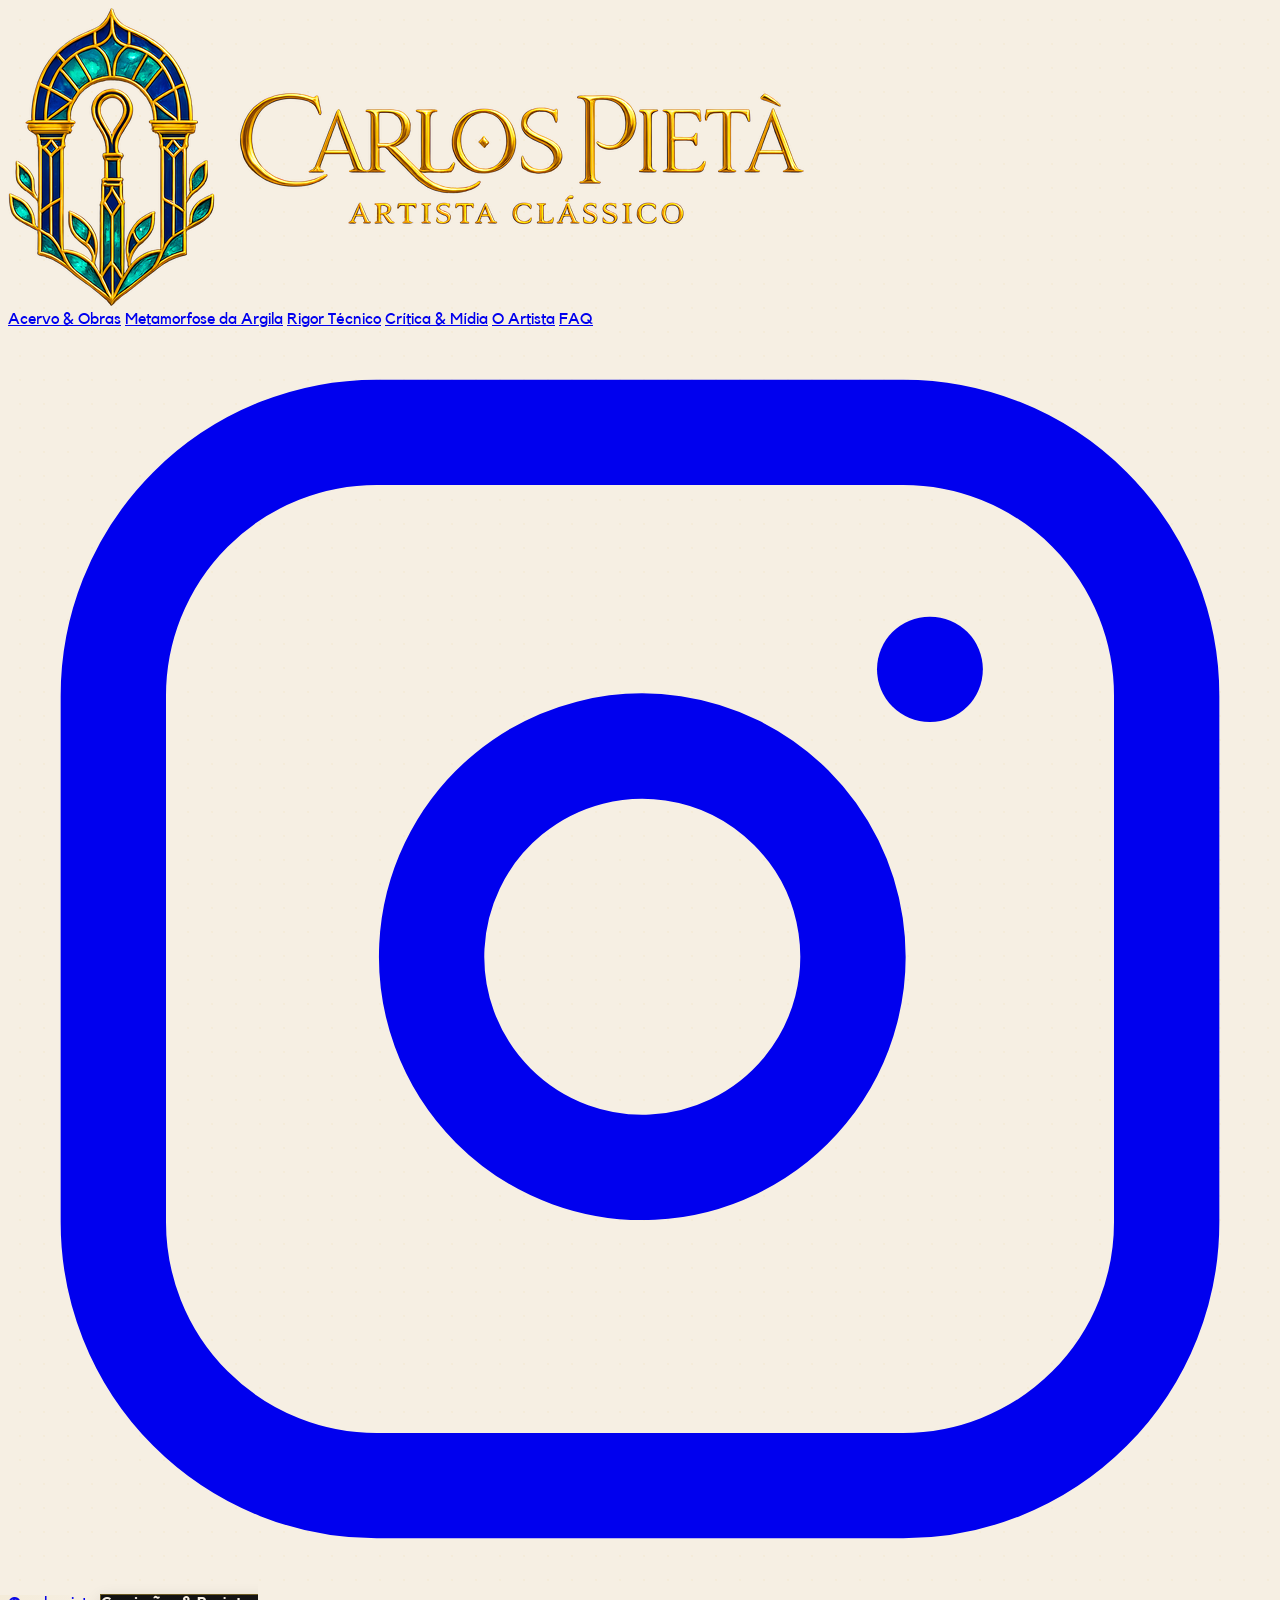
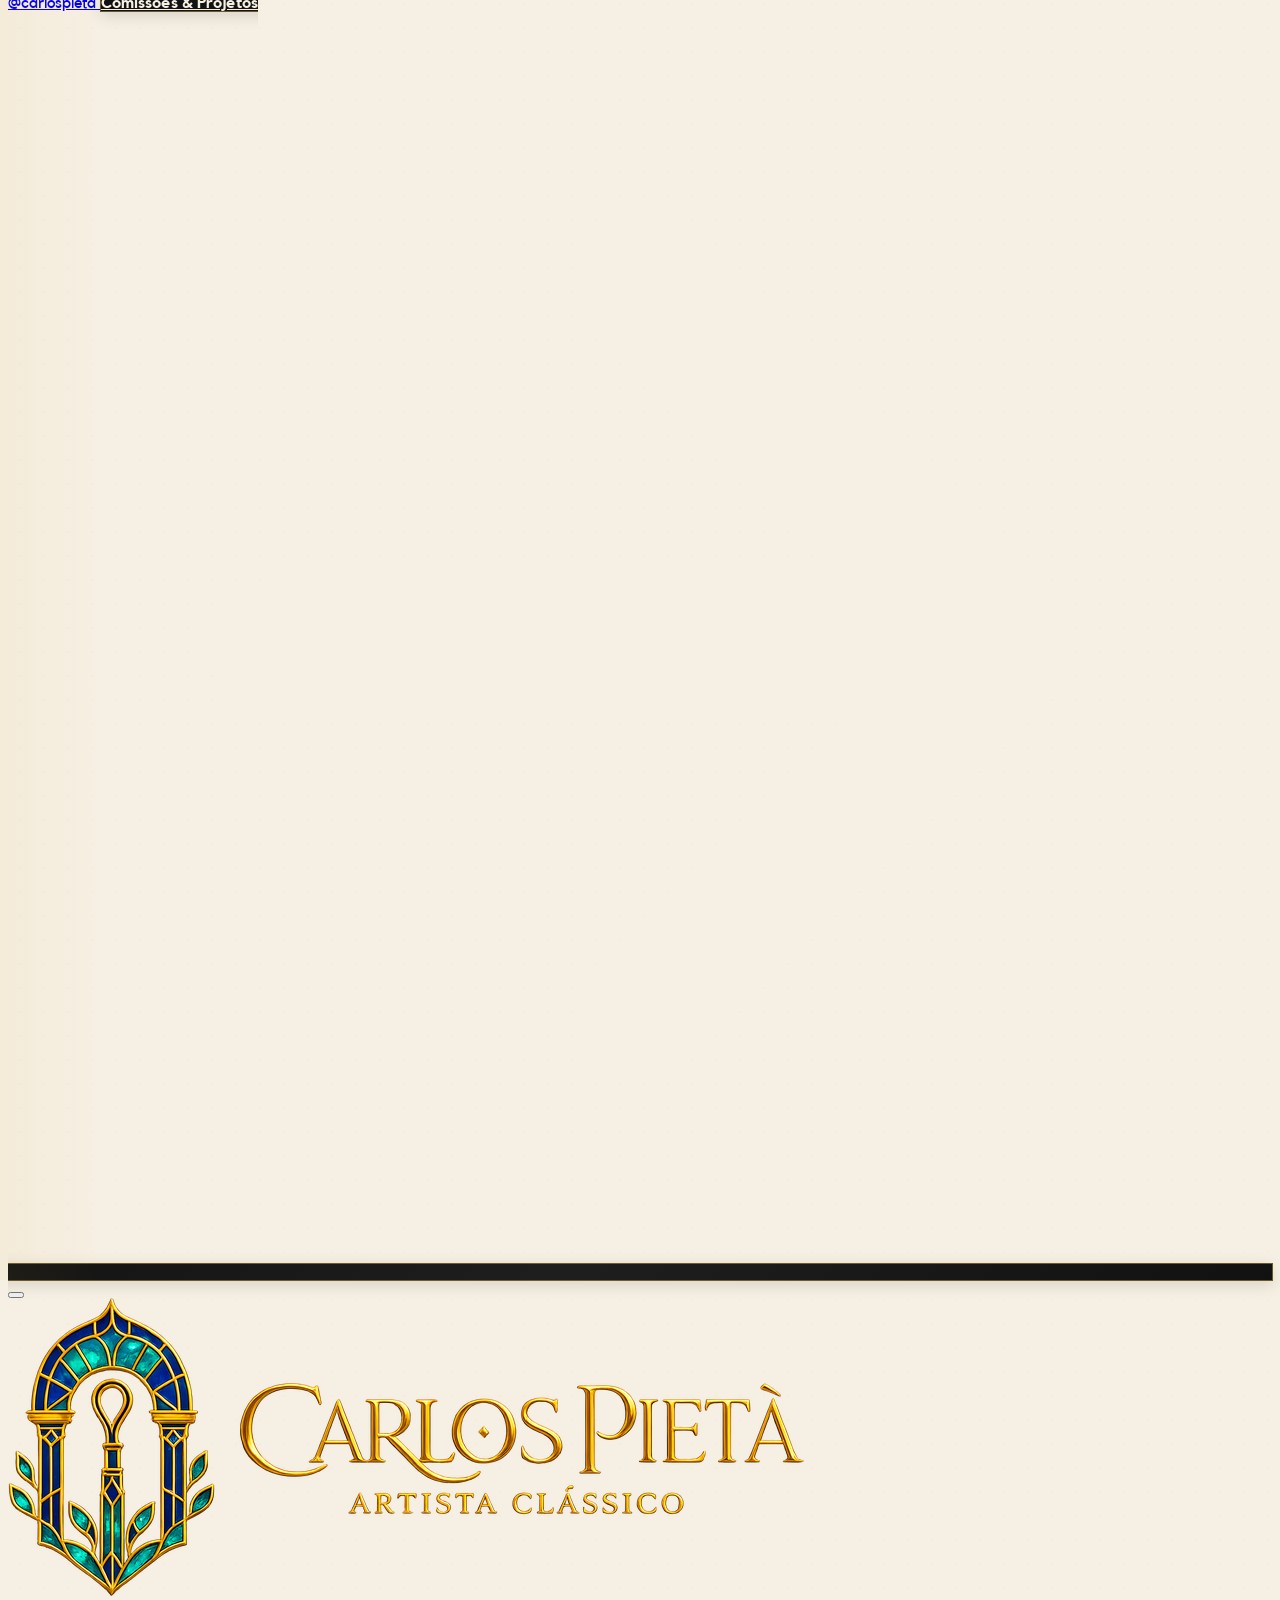
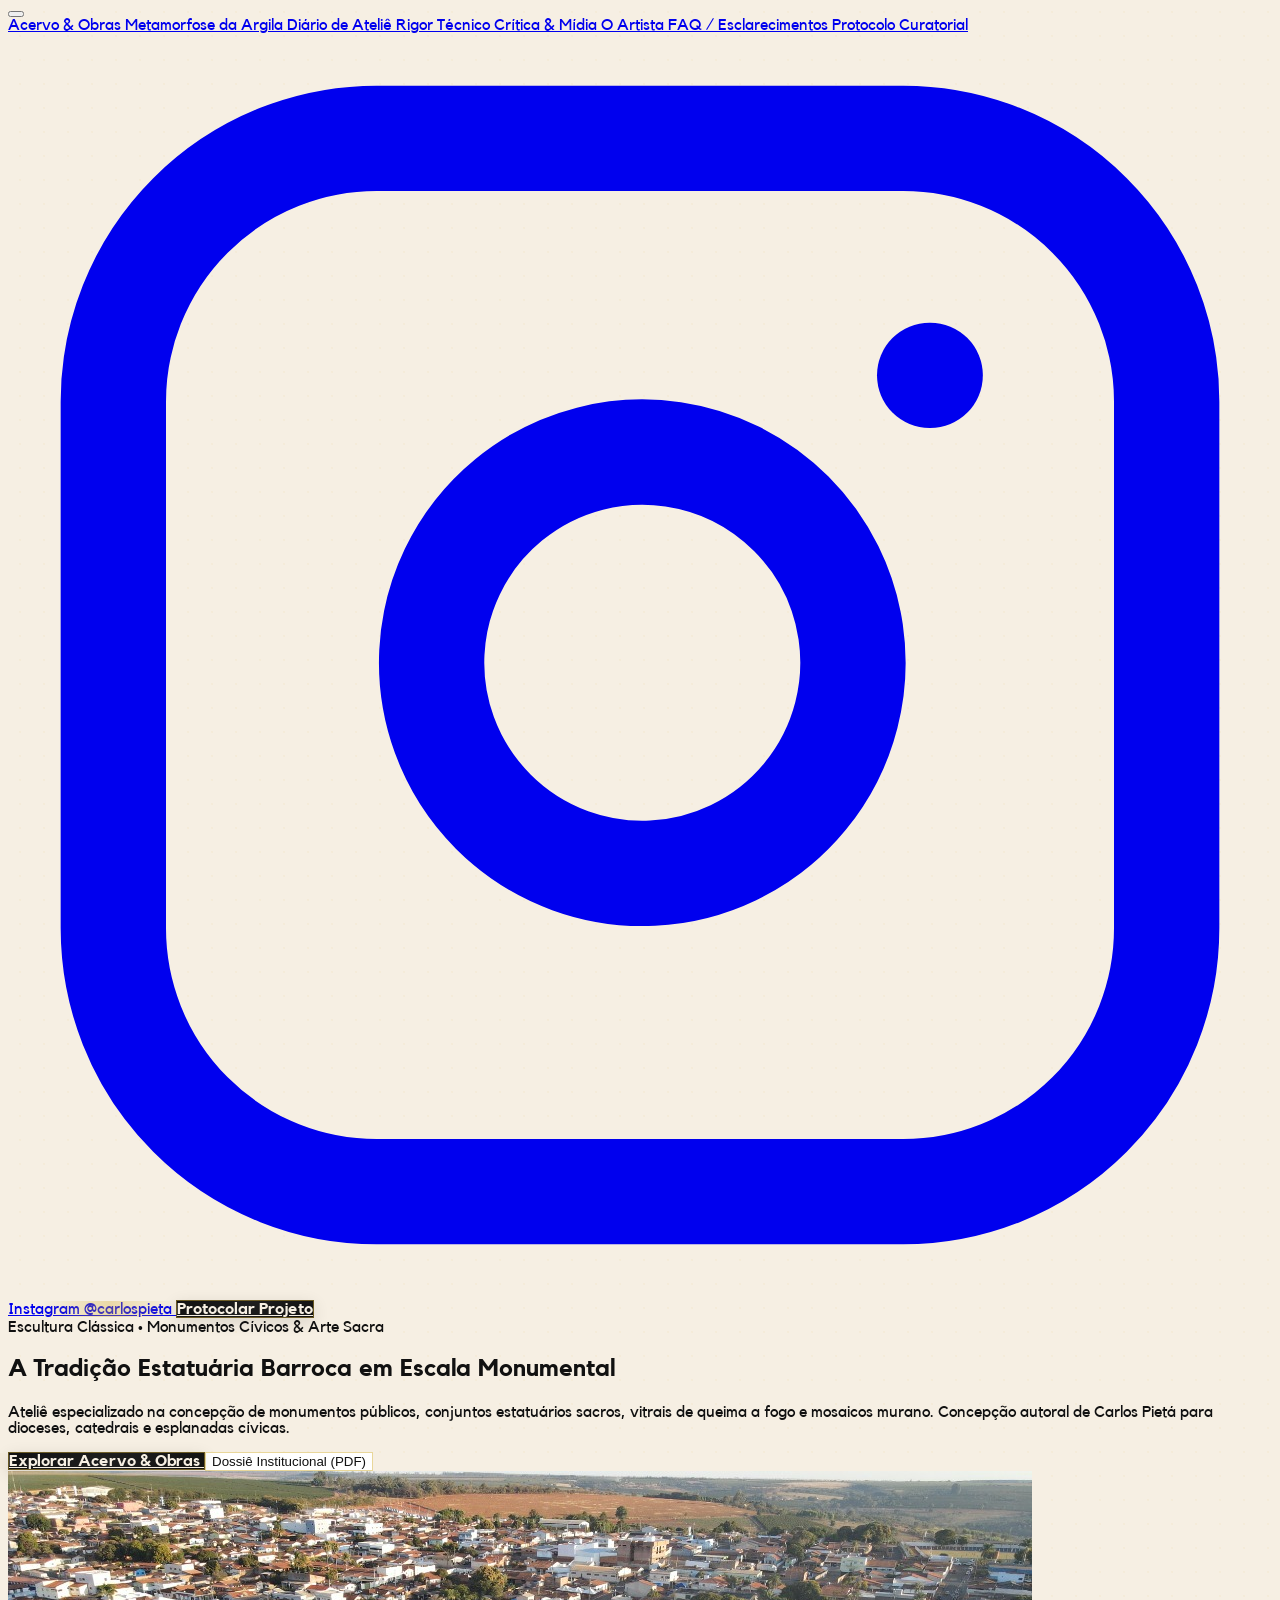
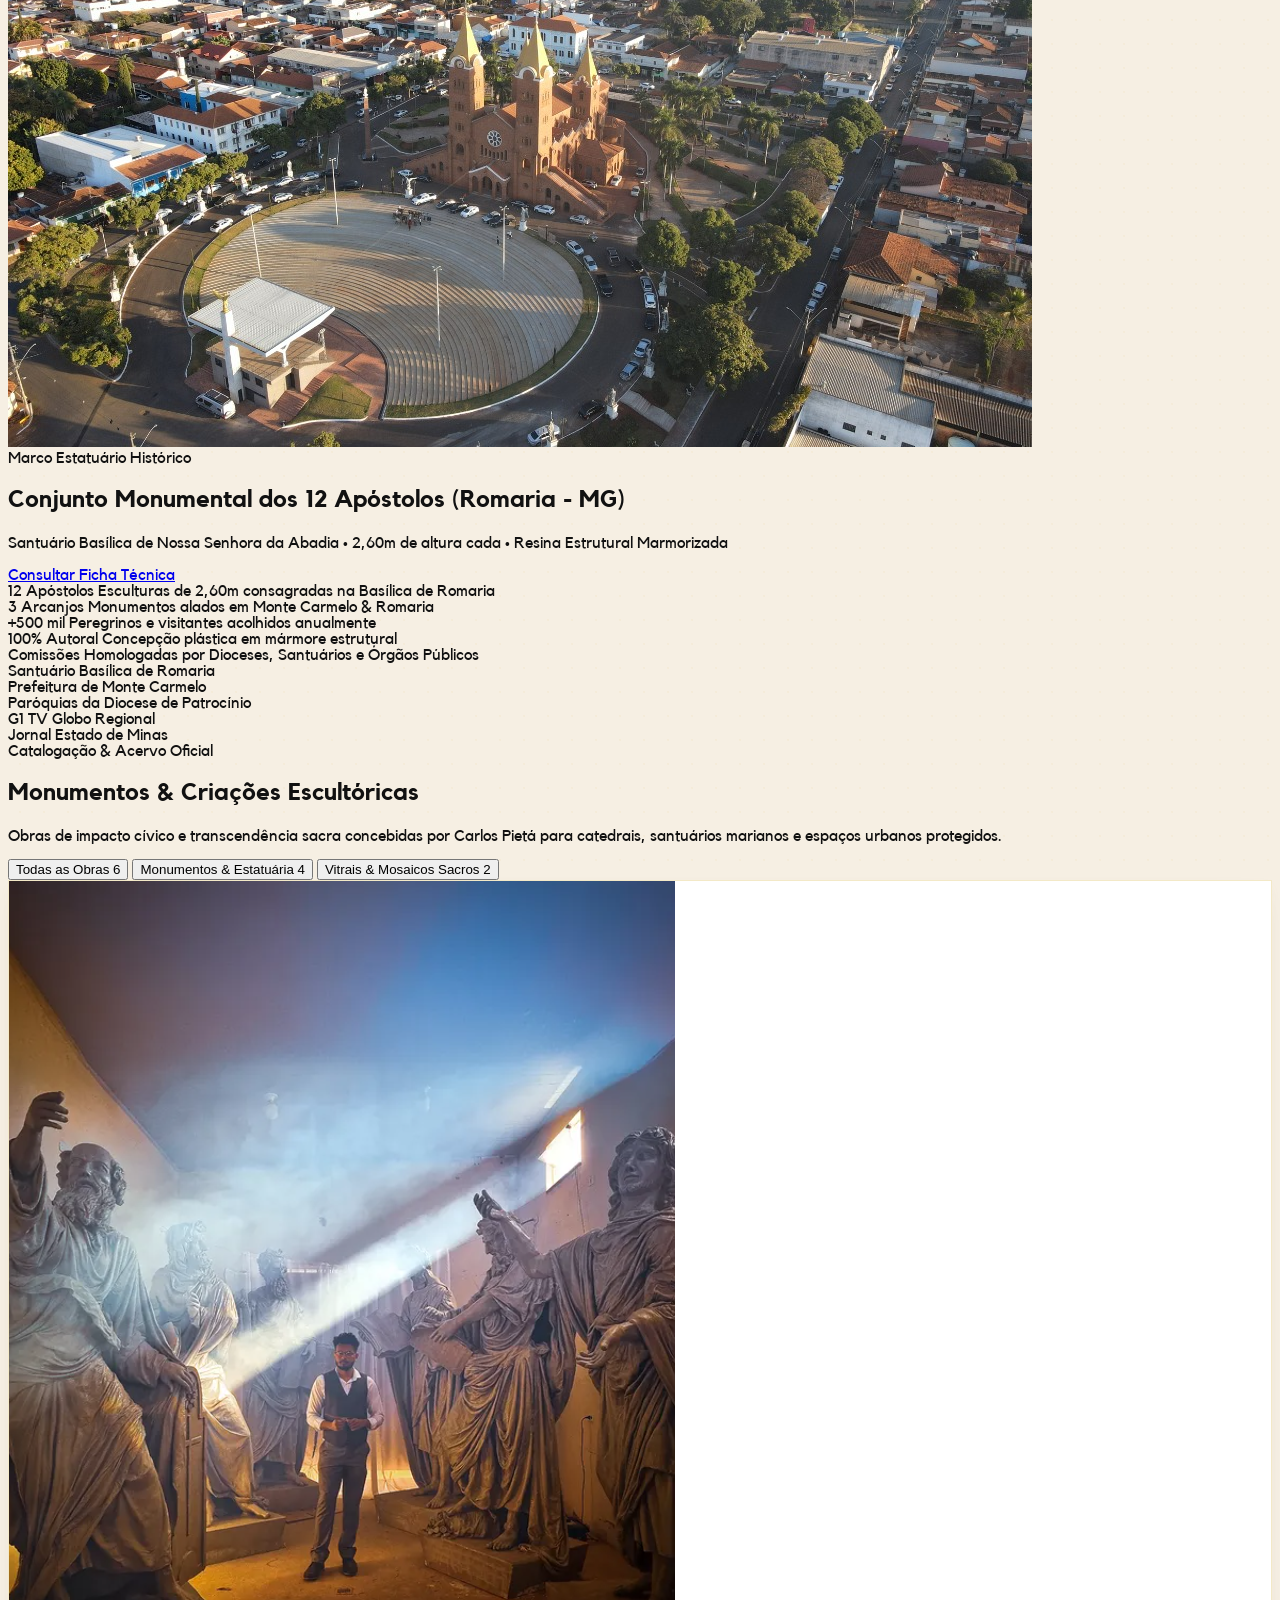
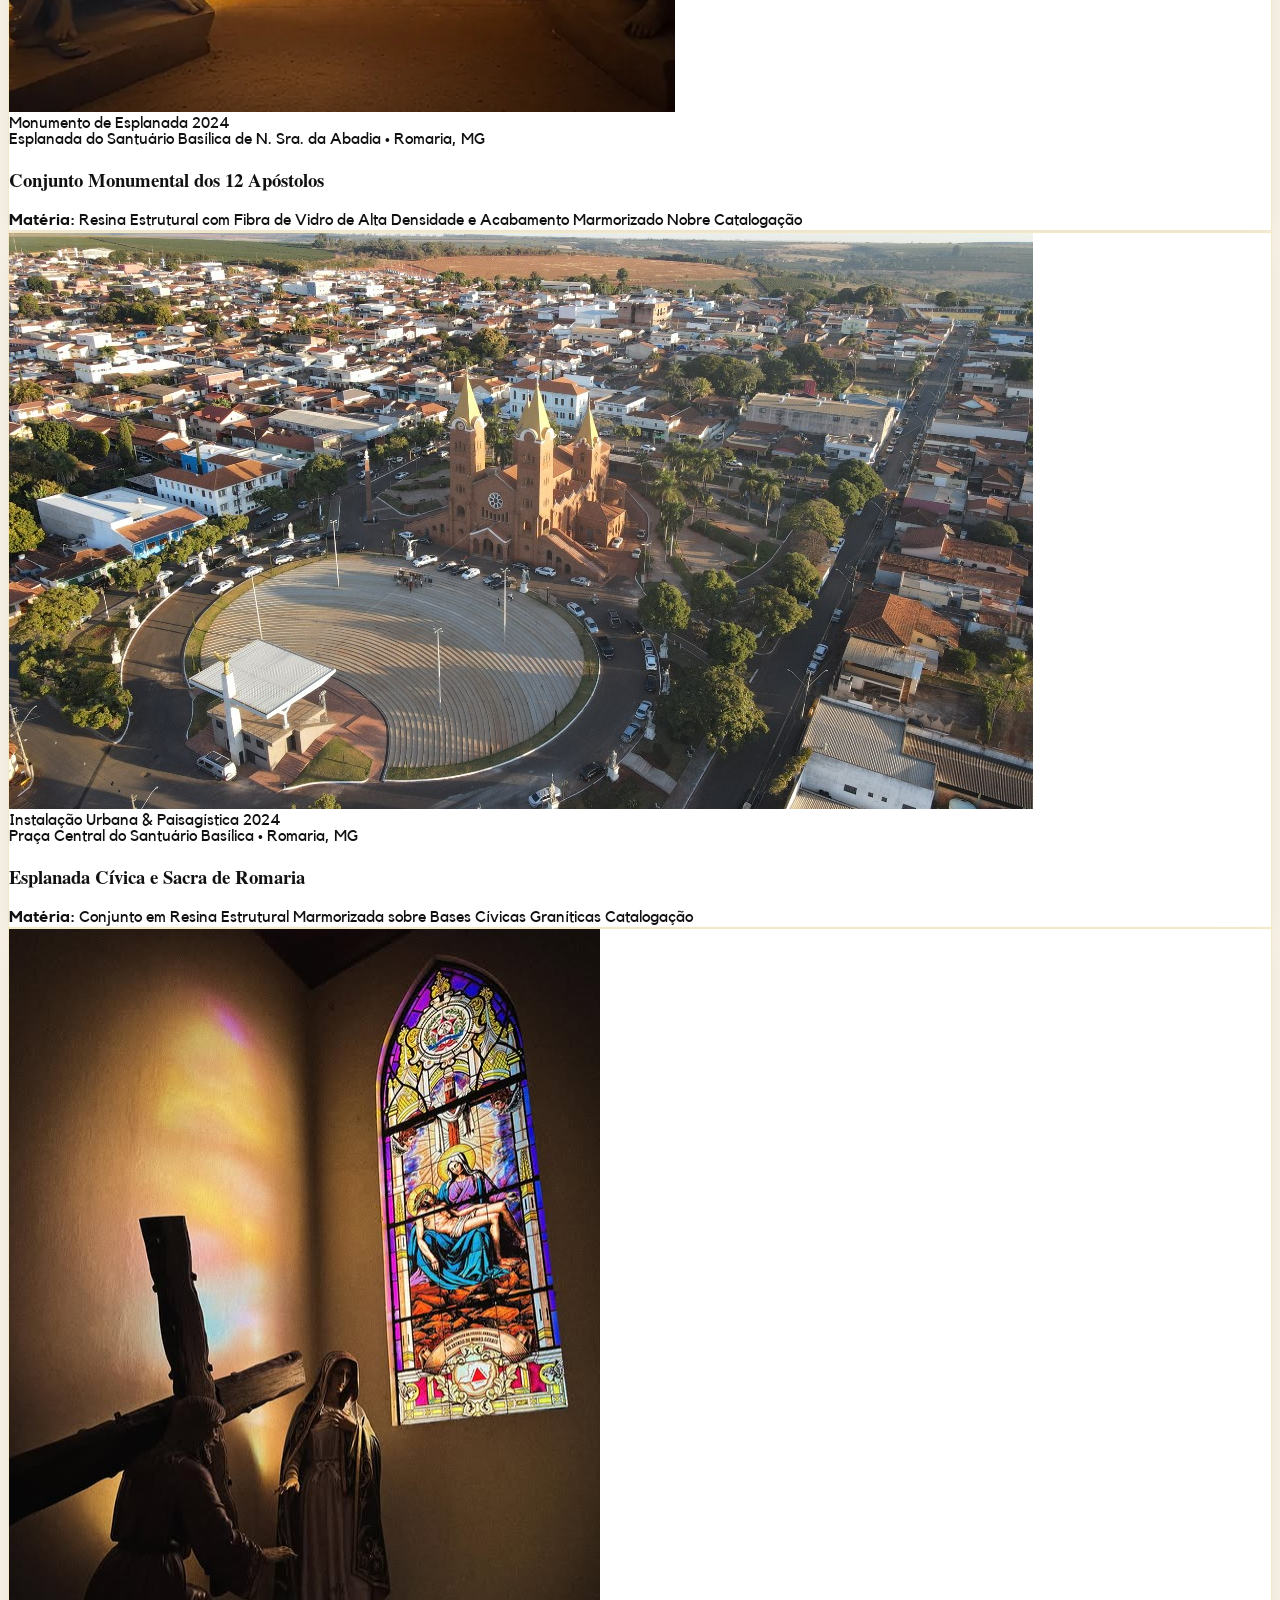
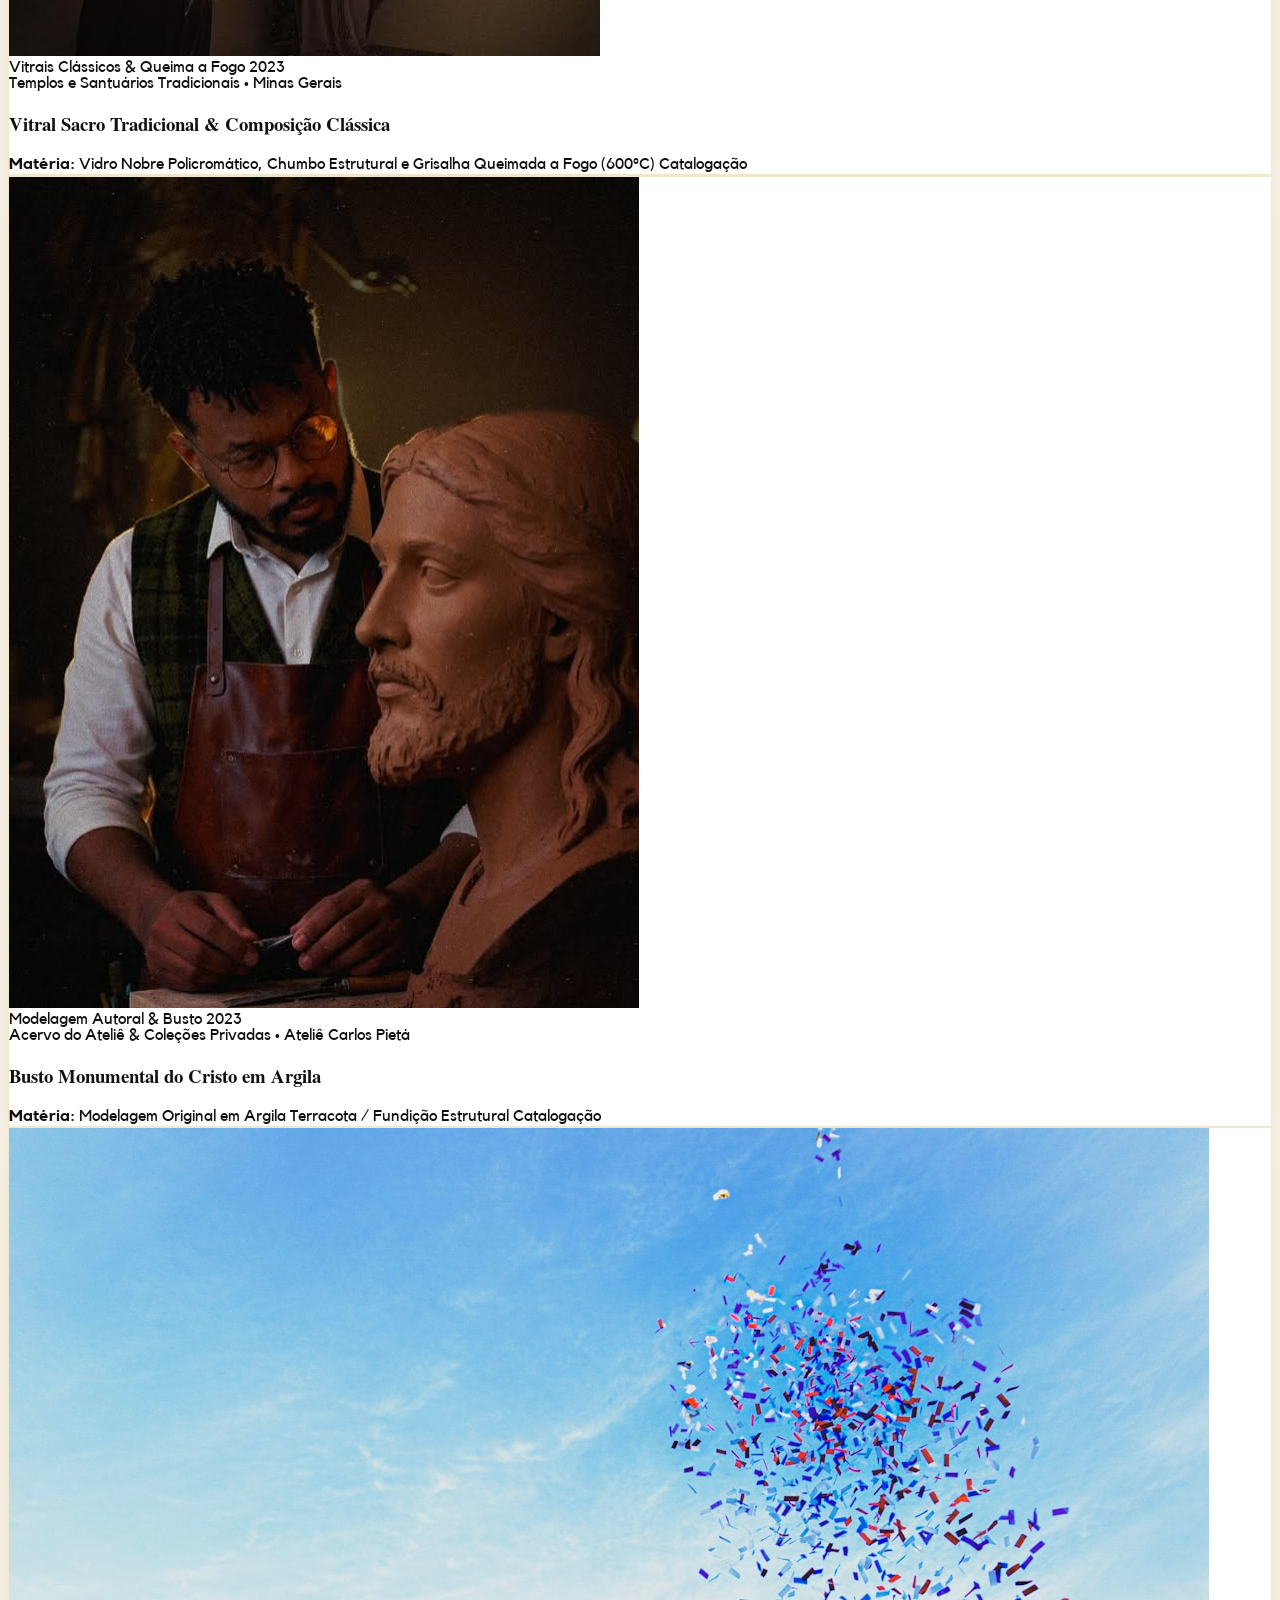
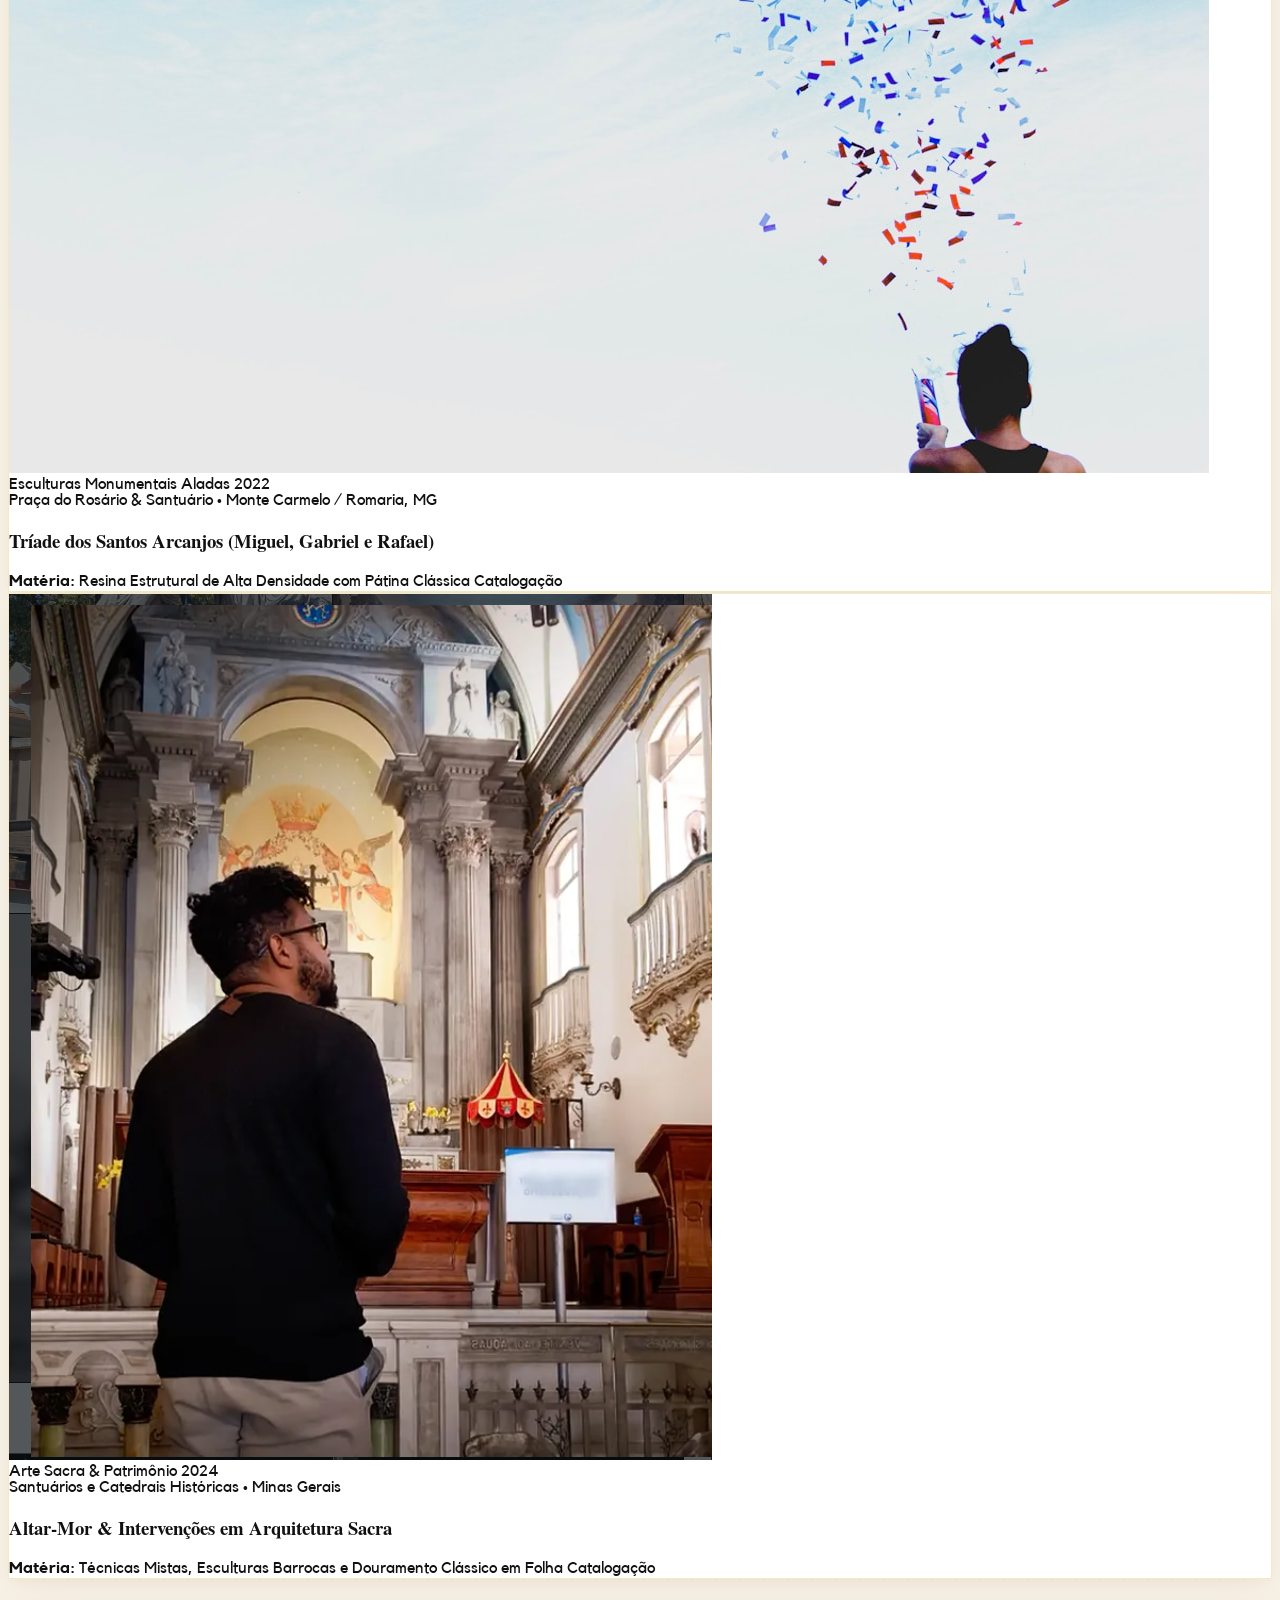
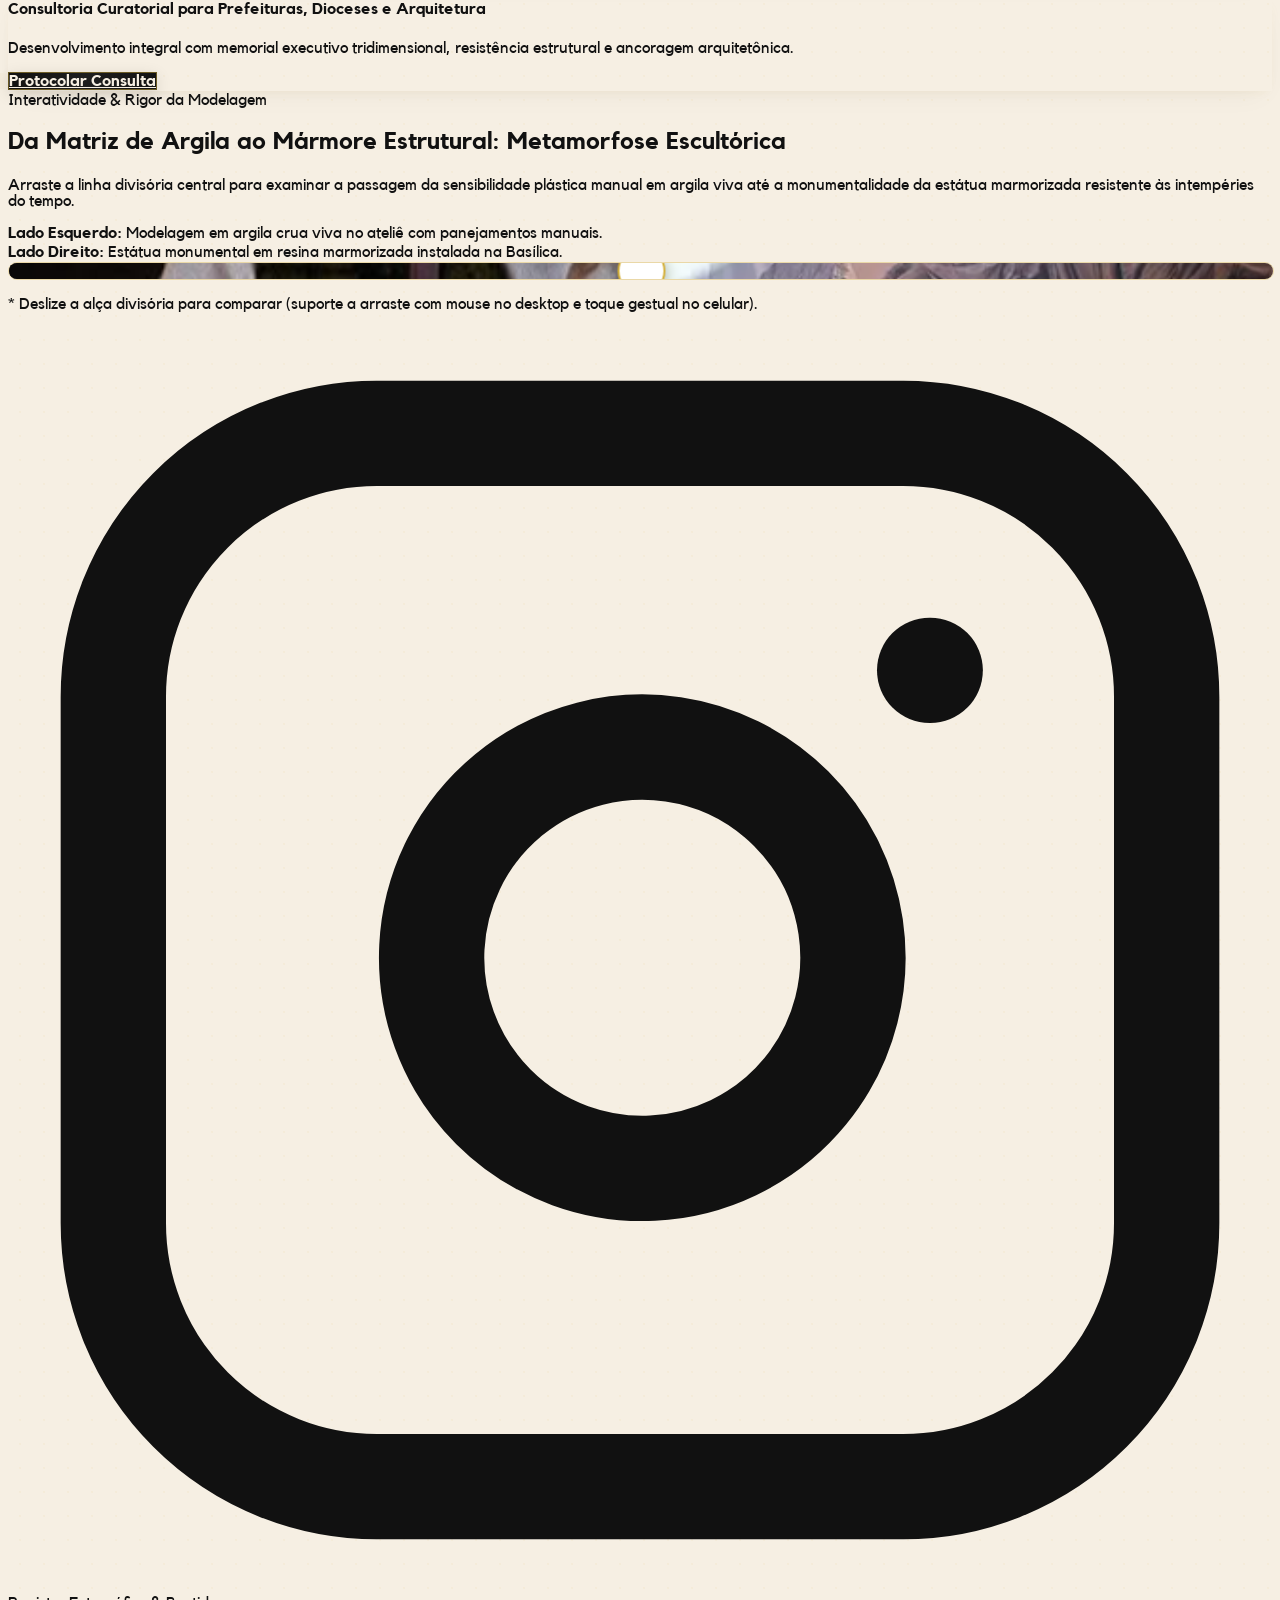
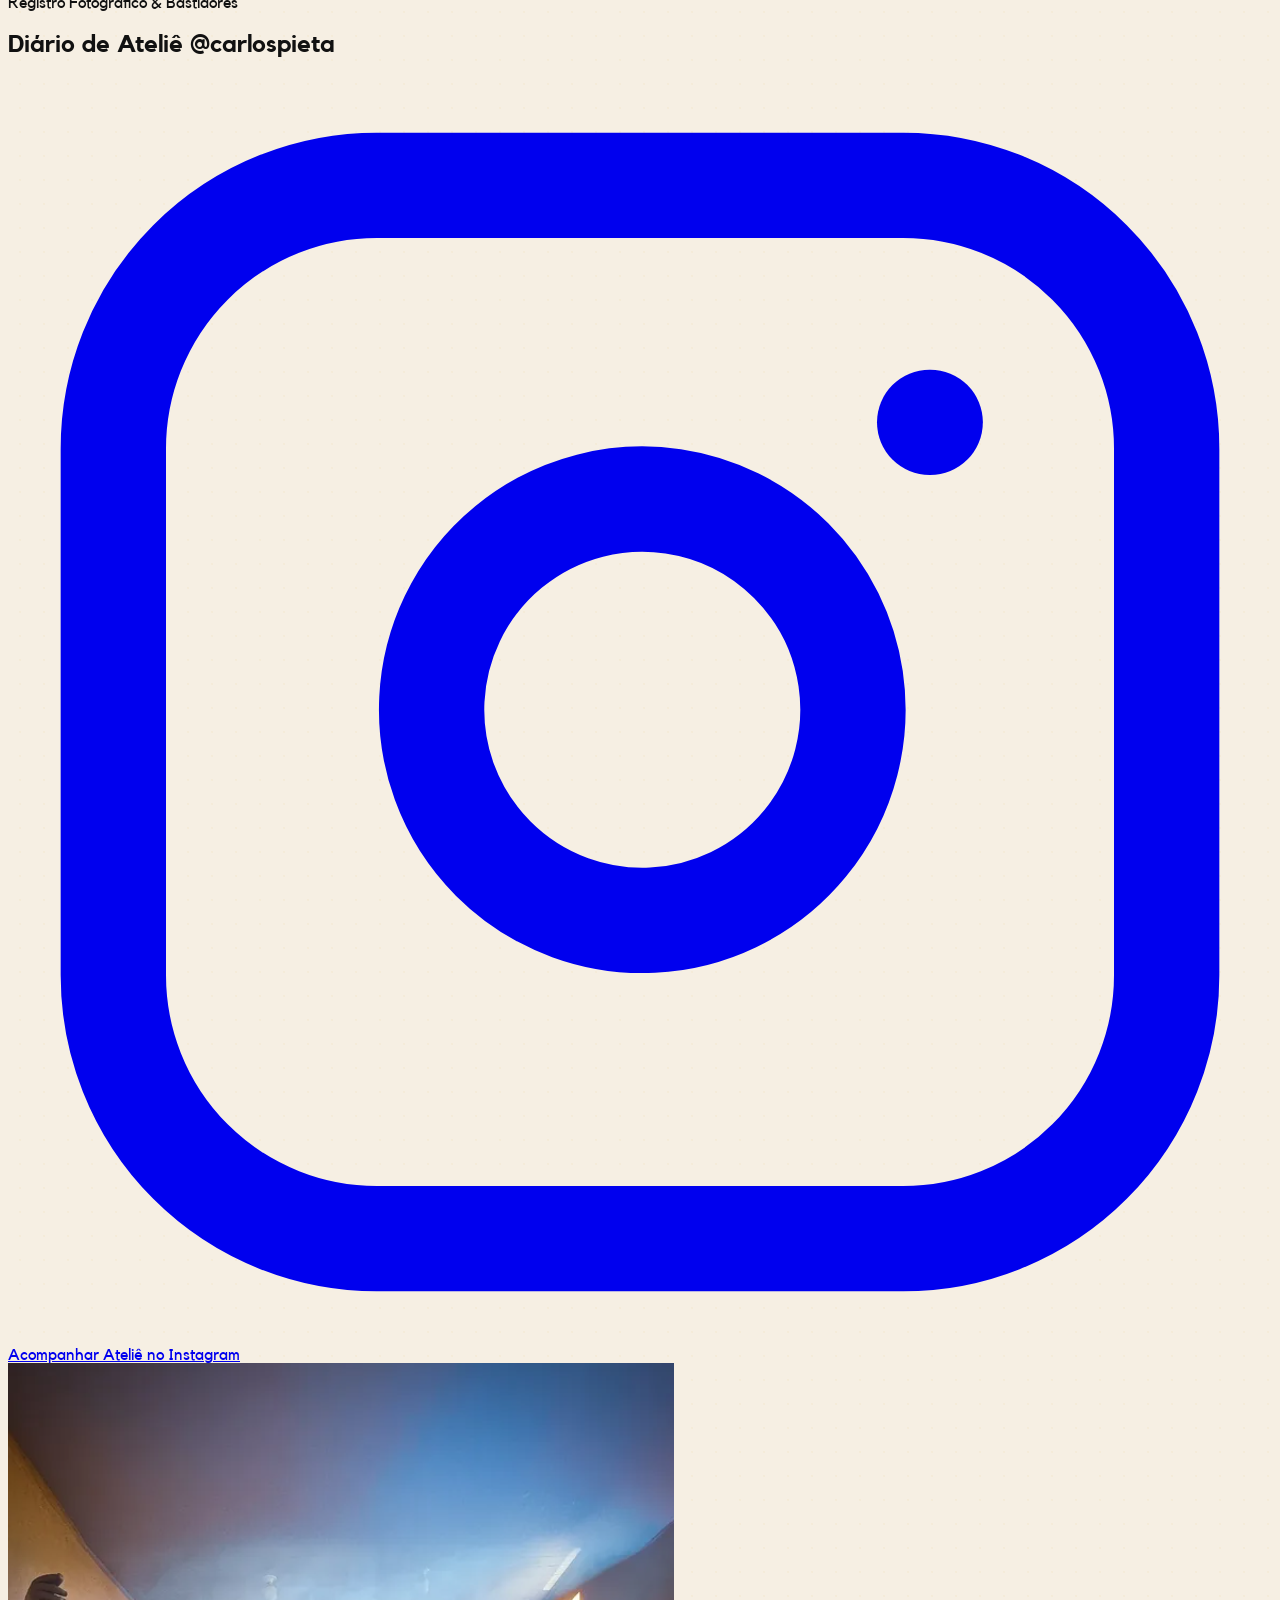
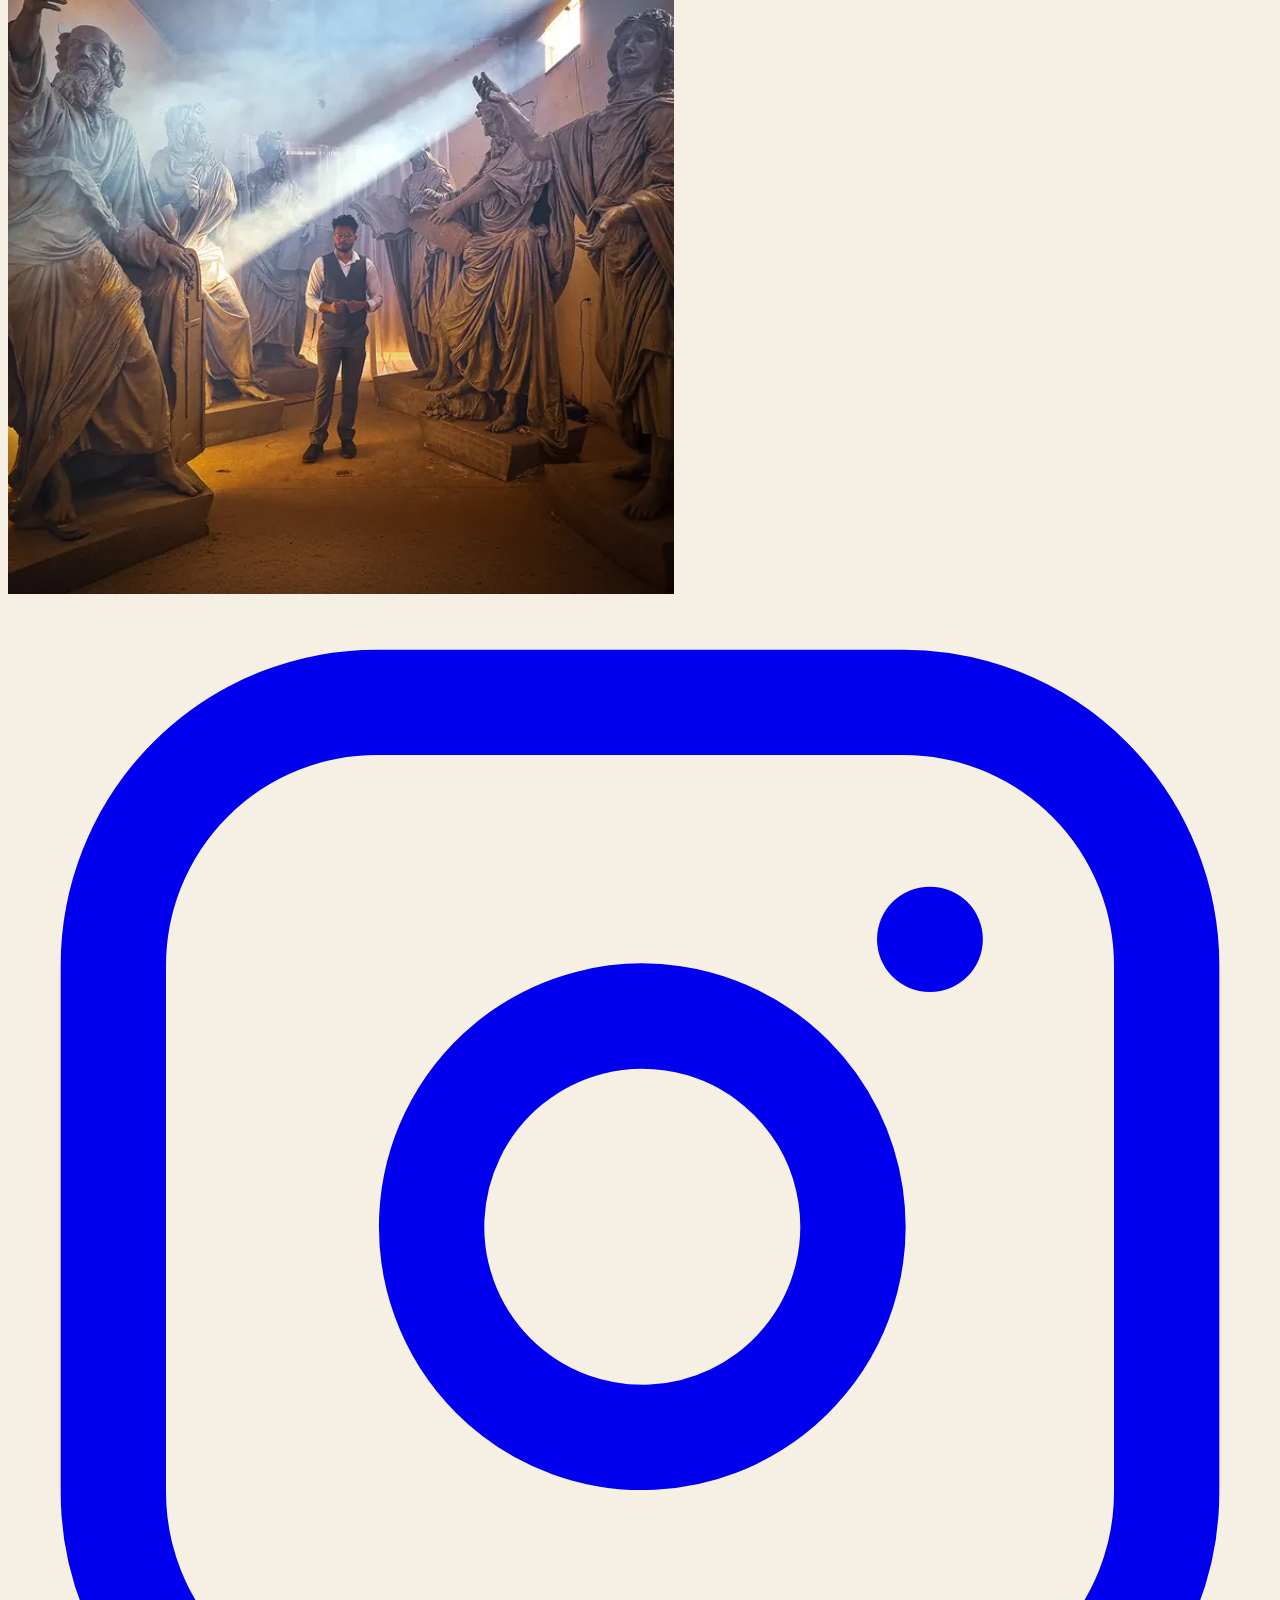
==== commit 05d9ddae: "feat: restaurar fundo nobre Creme Marmore (#F6EFE3) do manual, logo dourado em destaque (h-14), card" ====
--- a/index.html
+++ b/index.html
@@ -25,17 +25,15 @@
         extend: {
           colors: {
             brand: {
-              bg: '#4A3515',         /* Tom Marrom Nobre Profundo do Manual */
-              surface: '#3E2C12',    /* Tom Marrom Âmbar Escuro */
-              card: '#543D19',       /* Marrom Acobreado */
-              gold: '#D4AF37',       /* Ouro Real oficial */
+              cream: '#F6EFE3',      /* Color 6: Creme Mármore Oficial */
+              dark: '#111111',       /* Color 7: Ônix Profundo */
+              gold: '#D4AF37',       /* Color 5: Ouro Real Oficial */
               goldLight: '#EAD79A',  /* Ouro Suave */
               goldDark: '#A48623',   /* Bronze / Ouro Antigo */
-              cream: '#F6EFE3',      /* Mármore / Pergaminho */
-              muted: '#DFDAD0',      /* Texto Suave */
-              blueSacred: '#0D2B7E', /* Azul Imperial */
-              patina: '#1FA7A6',     /* Pátina Turquesa */
-              malachite: '#32936F',  /* Verde Malaquita */
+              blueSacred: '#0D2B7E', /* Color 1: Azul Imperial */
+              blueRoyal: '#1E49B6',  /* Color 2: Azul Real */
+              patina: '#1FA7A6',     /* Color 3: Pátina Turquesa */
+              malachite: '#32936F',  /* Color 4: Verde Malaquita */
             },
             gold: {
               DEFAULT: '#D4AF37',
@@ -50,11 +48,18 @@
               800: '#89701D',
               900: '#6D5917',
             },
-            sacred: {
-              deep: '#0D2B7E',
-              royal: '#1E49B6',
-              patina: '#1FA7A6',
-              malachite: '#32936F',
+            stone: {
+              50: '#F6EFE3',
+              100: '#EFECE6',
+              200: '#DFDAD0',
+              300: '#C4BDB4',
+              400: '#9C958A',
+              500: '#787268',
+              600: '#5A554D',
+              700: '#403C35',
+              800: '#2A2722',
+              900: '#111111',
+              950: '#0A0A0A',
             }
           },
           fontFamily: {
@@ -73,37 +78,37 @@
   <!-- Estilos Customizados & Fontes Oficiais -->
   <link rel="stylesheet" href="styles.css" />
 </head>
-<body class="bg-[#4A3515] text-[#F6EFE3] font-sans selection:bg-[#D4AF37] selection:text-[#4A3515] relative">
-
-  <!-- Barra de Progresso de Leitura em Ouro e Azul Sacro -->
+<body class="bg-[#F6EFE3] text-[#111111] font-sans selection:bg-[#D4AF37] selection:text-[#111111] relative">
+
+  <!-- Barra de Progresso de Leitura em Ouro Real -->
   <div id="scroll-progress"></div>
 
   <!-- Cursor Magnético Flutuante (Desktop) -->
   <div id="custom-magnetic-cursor">Explorar</div>
 
   <!-- ========================================================================= -->
-  <!-- 1. NAVBAR INSTITUCIONAL COM LOGO OFICIAL DOURADO -->
-  <!-- ========================================================================= -->
-  <header id="main-navbar" class="fixed top-0 left-0 right-0 z-50 transition-all duration-300 bg-[#4A3515]/95 backdrop-blur-md border-b border-[#D4AF37]/20 h-20 flex items-center">
+  <!-- 1. NAVBAR INSTITUCIONAL COM LOGO DOURADO OFICIAL -->
+  <!-- ========================================================================= -->
+  <header id="main-navbar" class="fixed top-0 left-0 right-0 z-50 transition-all duration-300 bg-[#F6EFE3]/90 backdrop-blur-md border-b border-[#D4AF37]/25 h-20 sm:h-24 flex items-center">
     <div class="max-w-7xl mx-auto px-4 sm:px-6 lg:px-8 w-full flex items-center justify-between gap-4">
       
-      <!-- Logotipo Horizontal Oficial Dourado -->
+      <!-- Logotipo Horizontal Oficial Dourado com Alto Destaque -->
       <a href="#hero" class="flex items-center group shrink-0 py-1" title="Carlos Pietá - Ateliê de Escultura & Arte Sacra">
         <img 
           src="images/logo-horizontal-dourada.png" 
           alt="Carlos Pietá - Escultura & Arte Sacra" 
-          class="h-10 sm:h-12 w-auto object-contain group-hover:opacity-90 transition-opacity"
+          class="h-12 sm:h-14 w-auto object-contain group-hover:scale-102 transition-transform"
         />
       </a>
 
       <!-- Menu de Navegação Institucional -->
-      <nav class="hidden xl:flex items-center space-x-5 2xl:space-x-7 text-xs uppercase tracking-wider font-semibold text-[#DFDAD0] whitespace-nowrap">
-        <a href="#obras" class="hover:text-[#D4AF37] transition-colors py-1 relative after:content-[''] after:absolute after:bottom-0 after:left-0 after:w-0 after:h-[1.5px] after:bg-[#D4AF37] hover:after:w-full after:transition-all">Acervo & Obras</a>
-        <a href="#comparador" class="hover:text-[#D4AF37] transition-colors py-1 relative after:content-[''] after:absolute after:bottom-0 after:left-0 after:w-0 after:h-[1.5px] after:bg-[#D4AF37] hover:after:w-full after:transition-all">Metamorfose da Argila</a>
-        <a href="#processo" class="hover:text-[#D4AF37] transition-colors py-1 relative after:content-[''] after:absolute after:bottom-0 after:left-0 after:w-0 after:h-[1.5px] after:bg-[#D4AF37] hover:after:w-full after:transition-all">Rigor Técnico</a>
-        <a href="#reconhecimento" class="hover:text-[#D4AF37] transition-colors py-1 relative after:content-[''] after:absolute after:bottom-0 after:left-0 after:w-0 after:h-[1.5px] after:bg-[#D4AF37] hover:after:w-full after:transition-all">Crítica & Mídia</a>
-        <a href="#sobre" class="hover:text-[#D4AF37] transition-colors py-1 relative after:content-[''] after:absolute after:bottom-0 after:left-0 after:w-0 after:h-[1.5px] after:bg-[#D4AF37] hover:after:w-full after:transition-all">O Artista</a>
-        <a href="#faq" class="hover:text-[#D4AF37] transition-colors py-1 relative after:content-[''] after:absolute after:bottom-0 after:left-0 after:w-0 after:h-[1.5px] after:bg-[#D4AF37] hover:after:w-full after:transition-all">FAQ</a>
+      <nav class="hidden xl:flex items-center space-x-5 2xl:space-x-7 text-xs uppercase tracking-wider font-semibold text-stone-800 whitespace-nowrap">
+        <a href="#obras" class="hover:text-[#A48623] transition-colors py-1 relative after:content-[''] after:absolute after:bottom-0 after:left-0 after:w-0 after:h-[1.5px] after:bg-[#D4AF37] hover:after:w-full after:transition-all">Acervo & Obras</a>
+        <a href="#comparador" class="hover:text-[#A48623] transition-colors py-1 relative after:content-[''] after:absolute after:bottom-0 after:left-0 after:w-0 after:h-[1.5px] after:bg-[#D4AF37] hover:after:w-full after:transition-all">Metamorfose da Argila</a>
+        <a href="#processo" class="hover:text-[#A48623] transition-colors py-1 relative after:content-[''] after:absolute after:bottom-0 after:left-0 after:w-0 after:h-[1.5px] after:bg-[#D4AF37] hover:after:w-full after:transition-all">Rigor Técnico</a>
+        <a href="#reconhecimento" class="hover:text-[#A48623] transition-colors py-1 relative after:content-[''] after:absolute after:bottom-0 after:left-0 after:w-0 after:h-[1.5px] after:bg-[#D4AF37] hover:after:w-full after:transition-all">Crítica & Mídia</a>
+        <a href="#sobre" class="hover:text-[#A48623] transition-colors py-1 relative after:content-[''] after:absolute after:bottom-0 after:left-0 after:w-0 after:h-[1.5px] after:bg-[#D4AF37] hover:after:w-full after:transition-all">O Artista</a>
+        <a href="#faq" class="hover:text-[#A48623] transition-colors py-1 relative after:content-[''] after:absolute after:bottom-0 after:left-0 after:w-0 after:h-[1.5px] after:bg-[#D4AF37] hover:after:w-full after:transition-all">FAQ</a>
       </nav>
 
       <!-- Ações Institucionais à Direita -->
@@ -111,10 +116,10 @@
         <a 
           href="https://www.instagram.com/carlospieta/" 
           target="_blank"
-          class="inline-flex items-center gap-1.5 px-3 py-2 rounded-xl border border-[#D4AF37]/35 bg-[#3E2C12] hover:bg-[#543D19] text-[#EAD79A] text-xs font-semibold tracking-wide transition-all shadow-sm group shrink-0"
+          class="inline-flex items-center gap-1.5 px-3 py-2 rounded-xl border border-stone-300 bg-white hover:bg-stone-50 text-stone-900 text-xs font-semibold tracking-wide transition-all shadow-sm group shrink-0"
           title="Instagram Oficial @carlospieta"
         >
-          <svg class="w-4 h-4 text-[#D4AF37] group-hover:scale-110 transition-transform" viewBox="0 0 24 24" fill="none" stroke="currentColor" stroke-width="2" stroke-linecap="round" stroke-linejoin="round">
+          <svg class="w-4 h-4 text-stone-800 group-hover:text-[#D4AF37] transition-colors" viewBox="0 0 24 24" fill="none" stroke="currentColor" stroke-width="2" stroke-linecap="round" stroke-linejoin="round">
             <rect x="2" y="2" width="20" height="20" rx="5" ry="5"></rect>
             <path d="M16 11.37A4 4 0 1 1 12.63 8 4 4 0 0 1 16 11.37z"></path>
             <line x1="17.5" y1="6.5" x2="17.51" y2="6.5"></line>
@@ -124,7 +129,7 @@
 
         <a 
           href="#contato" 
-          class="btn-gold-metallic inline-flex items-center gap-2 px-4 sm:px-5 py-2.5 rounded-xl text-[#4A3515] text-xs font-bold uppercase tracking-wider transition-all shadow-sm whitespace-nowrap shrink-0"
+          class="btn-gold-metallic inline-flex items-center gap-2 px-4 sm:px-5 py-2.5 rounded-xl text-xs font-bold uppercase tracking-wider transition-all shadow-sm whitespace-nowrap shrink-0"
         >
           <span>Comissões & Projetos</span>
           <svg class="w-3.5 h-3.5 hidden sm:inline" viewBox="0 0 24 24" fill="none" stroke="currentColor" stroke-width="2.5" stroke-linecap="round" stroke-linejoin="round">
@@ -136,7 +141,7 @@
         <!-- Botão Menu Mobile & Telas Menores -->
         <button 
           id="mobile-menu-btn" 
-          class="xl:hidden p-2 rounded-xl border border-[#D4AF37]/35 bg-[#3E2C12] text-[#EAD79A] hover:text-white focus:outline-none shrink-0"
+          class="xl:hidden p-2.5 rounded-xl border border-stone-300 bg-white text-stone-800 hover:text-[#D4AF37] focus:outline-none shrink-0"
           aria-label="Abrir Menu"
         >
           <i data-lucide="menu" class="w-5 h-5"></i>
@@ -146,60 +151,60 @@
   </header>
 
   <!-- Menu Lateral Mobile (Drawer) -->
-  <div id="mobile-drawer" class="fixed inset-y-0 right-0 w-80 bg-[#4A3515] z-50 shadow-2xl p-6 flex flex-col justify-between transform translate-x-full transition-transform duration-300 ease-in-out border-l border-[#D4AF37]/30">
+  <div id="mobile-drawer" class="fixed inset-y-0 right-0 w-80 bg-[#F6EFE3] z-50 shadow-2xl p-6 flex flex-col justify-between transform translate-x-full transition-transform duration-300 ease-in-out border-l border-stone-300">
     <div>
-      <div class="flex items-center justify-between pb-6 border-b border-[#D4AF37]/25">
+      <div class="flex items-center justify-between pb-6 border-b border-stone-300">
         <div class="flex items-center">
-          <img src="images/logo-horizontal-dourada.png" alt="Carlos Pietá" class="h-9 w-auto object-contain" />
-        </div>
-        <button id="mobile-drawer-close" class="p-2 rounded-full hover:bg-[#3E2C12] text-[#EAD79A]">
+          <img src="images/logo-horizontal-dourada.png" alt="Carlos Pietá" class="h-10 w-auto object-contain" />
+        </div>
+        <button id="mobile-drawer-close" class="p-2 rounded-full hover:bg-stone-200 text-stone-800">
           <i data-lucide="x" class="w-5 h-5"></i>
         </button>
       </div>
 
-      <nav class="mt-8 flex flex-col space-y-4 text-sm uppercase tracking-widest font-semibold text-[#DFDAD0]">
-        <a href="#obras" class="mobile-nav-link hover:text-[#D4AF37] py-2 border-b border-[#D4AF37]/15 flex items-center justify-between">
+      <nav class="mt-8 flex flex-col space-y-4 text-sm uppercase tracking-widest font-semibold text-stone-800">
+        <a href="#obras" class="mobile-nav-link hover:text-[#D4AF37] py-2 border-b border-stone-200 flex items-center justify-between">
           <span>Acervo & Obras</span>
-          <i data-lucide="chevron-right" class="w-4 h-4 text-[#D4AF37]/60"></i>
+          <i data-lucide="chevron-right" class="w-4 h-4 text-stone-400"></i>
         </a>
-        <a href="#comparador" class="mobile-nav-link hover:text-[#D4AF37] py-2 border-b border-[#D4AF37]/15 flex items-center justify-between">
+        <a href="#comparador" class="mobile-nav-link hover:text-[#D4AF37] py-2 border-b border-stone-200 flex items-center justify-between">
           <span>Metamorfose da Argila</span>
-          <i data-lucide="chevron-right" class="w-4 h-4 text-[#D4AF37]/60"></i>
+          <i data-lucide="chevron-right" class="w-4 h-4 text-stone-400"></i>
         </a>
-        <a href="#instagram-feed" class="mobile-nav-link hover:text-[#D4AF37] py-2 border-b border-[#D4AF37]/15 flex items-center justify-between">
+        <a href="#instagram-feed" class="mobile-nav-link hover:text-[#D4AF37] py-2 border-b border-stone-200 flex items-center justify-between">
           <span>Diário de Ateliê</span>
-          <i data-lucide="chevron-right" class="w-4 h-4 text-[#D4AF37]/60"></i>
+          <i data-lucide="chevron-right" class="w-4 h-4 text-stone-400"></i>
         </a>
-        <a href="#processo" class="mobile-nav-link hover:text-[#D4AF37] py-2 border-b border-[#D4AF37]/15 flex items-center justify-between">
+        <a href="#processo" class="mobile-nav-link hover:text-[#D4AF37] py-2 border-b border-stone-200 flex items-center justify-between">
           <span>Rigor Técnico</span>
-          <i data-lucide="chevron-right" class="w-4 h-4 text-[#D4AF37]/60"></i>
+          <i data-lucide="chevron-right" class="w-4 h-4 text-stone-400"></i>
         </a>
-        <a href="#reconhecimento" class="mobile-nav-link hover:text-[#D4AF37] py-2 border-b border-[#D4AF37]/15 flex items-center justify-between">
+        <a href="#reconhecimento" class="mobile-nav-link hover:text-[#D4AF37] py-2 border-b border-stone-200 flex items-center justify-between">
           <span>Crítica & Mídia</span>
-          <i data-lucide="chevron-right" class="w-4 h-4 text-[#D4AF37]/60"></i>
+          <i data-lucide="chevron-right" class="w-4 h-4 text-stone-400"></i>
         </a>
-        <a href="#sobre" class="mobile-nav-link hover:text-[#D4AF37] py-2 border-b border-[#D4AF37]/15 flex items-center justify-between">
+        <a href="#sobre" class="mobile-nav-link hover:text-[#D4AF37] py-2 border-b border-stone-200 flex items-center justify-between">
           <span>O Artista</span>
-          <i data-lucide="chevron-right" class="w-4 h-4 text-[#D4AF37]/60"></i>
+          <i data-lucide="chevron-right" class="w-4 h-4 text-stone-400"></i>
         </a>
-        <a href="#faq" class="mobile-nav-link hover:text-[#D4AF37] py-2 border-b border-[#D4AF37]/15 flex items-center justify-between">
+        <a href="#faq" class="mobile-nav-link hover:text-[#D4AF37] py-2 border-b border-stone-200 flex items-center justify-between">
           <span>FAQ / Esclarecimentos</span>
-          <i data-lucide="chevron-right" class="w-4 h-4 text-[#D4AF37]/60"></i>
+          <i data-lucide="chevron-right" class="w-4 h-4 text-stone-400"></i>
         </a>
-        <a href="#contato" class="mobile-nav-link hover:text-[#D4AF37] py-2 border-b border-[#D4AF37]/15 flex items-center justify-between">
+        <a href="#contato" class="mobile-nav-link hover:text-[#D4AF37] py-2 border-b border-stone-200 flex items-center justify-between">
           <span>Protocolo Curatorial</span>
-          <i data-lucide="chevron-right" class="w-4 h-4 text-[#D4AF37]/60"></i>
+          <i data-lucide="chevron-right" class="w-4 h-4 text-stone-400"></i>
         </a>
       </nav>
     </div>
 
-    <div class="pt-6 border-t border-[#D4AF37]/25 flex flex-col gap-3">
+    <div class="pt-6 border-t border-stone-300 flex flex-col gap-3">
       <a 
         href="https://www.instagram.com/carlospieta/" 
         target="_blank"
-        class="w-full py-3 text-center rounded-xl bg-[#3E2C12] border border-[#D4AF37]/35 text-[#EAD79A] text-xs font-semibold tracking-widest uppercase flex items-center justify-center gap-2 shadow-sm hover:bg-[#543D19] transition-colors"
+        class="w-full py-3 text-center rounded-xl bg-white border border-stone-300 text-stone-900 text-xs font-semibold tracking-widest uppercase flex items-center justify-center gap-2 shadow-sm hover:bg-stone-100 transition-colors"
       >
-        <svg class="w-4 h-4 text-[#D4AF37]" viewBox="0 0 24 24" fill="none" stroke="currentColor" stroke-width="2" stroke-linecap="round" stroke-linejoin="round">
+        <svg class="w-4 h-4 text-stone-800" viewBox="0 0 24 24" fill="none" stroke="currentColor" stroke-width="2" stroke-linecap="round" stroke-linejoin="round">
           <rect x="2" y="2" width="20" height="20" rx="5" ry="5"></rect>
           <path d="M16 11.37A4 4 0 1 1 12.63 8 4 4 0 0 1 16 11.37z"></path>
           <line x1="17.5" y1="6.5" x2="17.51" y2="6.5"></line>
@@ -209,7 +214,7 @@
 
       <a 
         href="#contato" 
-        class="mobile-nav-link btn-gold-metallic w-full py-3 text-center rounded-xl text-[#4A3515] text-xs font-bold tracking-widest uppercase"
+        class="mobile-nav-link btn-gold-metallic w-full py-3 text-center rounded-xl text-xs font-bold tracking-widest uppercase"
       >
         Protocolar Projeto
       </a>
@@ -217,33 +222,33 @@
   </div>
 
   <!-- ========================================================================= -->
-  <!-- 2. HERO SECTION CURATORIAL -->
-  <!-- ========================================================================= -->
-  <section id="hero" class="relative pt-32 pb-20 lg:pt-40 lg:pb-28 overflow-hidden bg-[#4A3515]">
+  <!-- 2. HERO SECTION COM LUZ & NOBREZA MUSEOGRÁFICA -->
+  <!-- ========================================================================= -->
+  <section id="hero" class="relative pt-32 pb-20 lg:pt-44 lg:pb-28 overflow-hidden bg-[#F6EFE3]">
     <div class="max-w-7xl mx-auto px-4 sm:px-6 lg:px-8">
       
       <!-- Cabeçalho Editorial do Hero -->
       <div class="grid grid-cols-1 lg:grid-cols-12 gap-8 lg:gap-12 items-end mb-12 lg:mb-16 reveal">
         <div class="lg:col-span-8">
-          <div class="inline-flex items-center gap-2 px-3.5 py-1.5 rounded-full bg-[#3E2C12] border border-[#D4AF37]/30 text-[#EAD79A] text-xs font-semibold tracking-widest uppercase mb-6 shadow-sm">
+          <div class="inline-flex items-center gap-2 px-3.5 py-1.5 rounded-full bg-white border border-[#D4AF37]/35 text-stone-800 text-xs font-semibold tracking-widest uppercase mb-6 shadow-sm">
             <span class="w-2 h-2 rounded-full bg-[#D4AF37] animate-pulse"></span>
             <span>Escultura Clássica • Monumentos Cívicos & Arte Sacra</span>
           </div>
 
-          <h1 class="text-4xl sm:text-5xl lg:text-6xl xl:text-7xl font-serifDisplay font-semibold text-[#F6EFE3] leading-[1.08] tracking-tight">
-            A Tradição Estatuária Barroca em <span class="italic font-serifCormorant font-normal text-[#D4AF37]">Escala Monumental</span>
+          <h1 class="text-4xl sm:text-5xl lg:text-6xl xl:text-7xl font-serifDisplay font-semibold text-[#111111] leading-[1.08] tracking-tight">
+            A Tradição Estatuária Barroca em <span class="italic font-serifCormorant font-normal text-[#A48623]">Escala Monumental</span>
           </h1>
         </div>
 
         <div class="lg:col-span-4 flex flex-col justify-end">
-          <p class="text-base sm:text-lg text-[#DFDAD0] font-light leading-relaxed mb-6">
+          <p class="text-base sm:text-lg text-stone-700 font-light leading-relaxed mb-6">
             Ateliê especializado na concepção de monumentos públicos, conjuntos estatuários sacros, vitrais de queima a fogo e mosaicos murano. Concepção autoral de Carlos Pietá para dioceses, catedrais e esplanadas cívicas.
           </p>
 
           <div class="flex flex-wrap items-center gap-3">
             <a 
               href="#obras" 
-              class="btn-gold-metallic px-6 py-3.5 rounded-xl text-[#4A3515] text-xs font-bold tracking-widest uppercase transition-all shadow-md flex items-center gap-2 group"
+              class="btn-gold-metallic px-6 py-3.5 rounded-xl text-xs font-bold tracking-widest uppercase transition-all shadow-md flex items-center gap-2 group"
             >
               <span>Explorar Acervo & Obras</span>
               <i data-lucide="arrow-down" class="w-4 h-4 group-hover:translate-y-0.5 transition-transform"></i>
@@ -252,10 +257,10 @@
             <!-- Botão de Dossiê Institucional -->
             <button 
               id="download-dossie-btn"
-              class="btn-gold-outline px-5 py-3.5 rounded-xl text-xs font-semibold tracking-widest uppercase flex items-center gap-2"
+              class="btn-gold-outline px-5 py-3.5 rounded-xl text-xs font-semibold tracking-widest uppercase flex items-center gap-2 shadow-sm"
               title="Solicitar Dossiê Curatorial em PDF"
             >
-              <i data-lucide="file-text" class="w-4 h-4 text-[#D4AF37]"></i>
+              <i data-lucide="file-text" class="w-4 h-4 text-[#A48623]"></i>
               <span>Dossiê Institucional (PDF)</span>
             </button>
           </div>
@@ -263,81 +268,81 @@
       </div>
 
       <!-- Banner Fotográfico Monumental da Esplanada -->
-      <div class="relative rounded-3xl overflow-hidden border border-[#D4AF37]/30 shadow-2xl bg-[#3E2C12] group reveal">
+      <div class="relative rounded-3xl overflow-hidden border border-stone-300 shadow-2xl bg-stone-900 group reveal">
         <div class="relative h-[380px] sm:h-[480px] lg:h-[580px] w-full overflow-hidden">
           <img 
             src="images/hero-romaria-aerea.jpg" 
             alt="Perspectiva aérea da Basílica de Romaria e o Conjunto dos 12 Apóstolos de Carlos Pietá" 
             class="w-full h-full object-cover object-center group-hover:scale-102 transition-transform duration-1000 ease-out"
           />
-          <div class="absolute inset-0 bg-gradient-to-t from-[#4A3515]/95 via-[#4A3515]/40 to-transparent"></div>
+          <div class="absolute inset-0 bg-gradient-to-t from-black/85 via-black/30 to-transparent"></div>
           
           <!-- Legenda Curatorial Sobreposta -->
           <div class="absolute bottom-6 sm:bottom-10 left-6 sm:left-10 right-6 sm:right-10 flex flex-col md:flex-row md:items-end justify-between gap-4 text-white">
             <div>
-              <span class="inline-block text-xs font-semibold tracking-[0.2em] uppercase text-[#D4AF37] mb-1">Marco Estatuário Histórico</span>
-              <h2 class="text-2xl sm:text-3xl font-serifDisplay font-medium text-[#F6EFE3]">Conjunto Monumental dos 12 Apóstolos (Romaria - MG)</h2>
-              <p class="text-xs sm:text-sm text-[#DFDAD0] font-light mt-1">Santuário Basílica de Nossa Senhora da Abadia • 2,60m de altura cada • Resina Estrutural Marmorizada</p>
+              <span class="inline-block text-xs font-semibold tracking-[0.2em] uppercase text-[#EAD79A] mb-1">Marco Estatuário Histórico</span>
+              <h2 class="text-2xl sm:text-3xl font-serifDisplay font-medium text-white">Conjunto Monumental dos 12 Apóstolos (Romaria - MG)</h2>
+              <p class="text-xs sm:text-sm text-stone-200 font-light mt-1">Santuário Basílica de Nossa Senhora da Abadia • 2,60m de altura cada • Resina Estrutural Marmorizada</p>
             </div>
             
             <a 
               href="#obras" 
-              class="inline-flex items-center gap-2 self-start md:self-auto px-4 py-2.5 rounded-xl bg-[#3E2C12]/80 border border-[#D4AF37]/40 backdrop-blur-md hover:bg-[#543D19] text-[#EAD79A] text-xs font-semibold tracking-wider uppercase transition-colors"
+              class="inline-flex items-center gap-2 self-start md:self-auto px-4 py-2.5 rounded-xl bg-white/20 border border-white/30 backdrop-blur-md hover:bg-white/30 text-white text-xs font-semibold tracking-wider uppercase transition-colors"
             >
               <span>Consultar Ficha Técnica</span>
-              <i data-lucide="arrow-up-right" class="w-4 h-4 text-[#D4AF37]"></i>
+              <i data-lucide="arrow-up-right" class="w-4 h-4 text-[#EAD79A]"></i>
             </a>
           </div>
         </div>
       </div>
 
       <!-- Métricas Institucionais & Credibilidade Canônica -->
-      <div class="grid grid-cols-2 md:grid-cols-4 gap-6 mt-10 pt-8 border-t border-[#D4AF37]/20 reveal">
+      <div class="grid grid-cols-2 md:grid-cols-4 gap-6 mt-10 pt-8 border-t border-stone-300 reveal">
         <div class="flex flex-col">
-          <span class="font-serifDisplay text-3xl sm:text-4xl font-semibold text-[#D4AF37] counter-stat" data-target="12" data-suffix=" Apóstolos">0</span>
-          <span class="text-xs sm:text-sm text-[#DFDAD0] font-medium mt-1">Esculturas de 2,60m consagradas na Basílica de Romaria</span>
+          <span class="font-serifDisplay text-3xl sm:text-4xl font-semibold text-[#111111] counter-stat" data-target="12" data-suffix=" Apóstolos">0</span>
+          <span class="text-xs sm:text-sm text-stone-600 font-medium mt-1">Esculturas de 2,60m consagradas na Basílica de Romaria</span>
         </div>
         <div class="flex flex-col">
-          <span class="font-serifDisplay text-3xl sm:text-4xl font-semibold text-[#D4AF37] counter-stat" data-target="3" data-suffix=" Arcanjos">0</span>
-          <span class="text-xs sm:text-sm text-[#DFDAD0] font-medium mt-1">Monumentos alados em Monte Carmelo & Romaria</span>
+          <span class="font-serifDisplay text-3xl sm:text-4xl font-semibold text-[#111111] counter-stat" data-target="3" data-suffix=" Arcanjos">0</span>
+          <span class="text-xs sm:text-sm text-stone-600 font-medium mt-1">Monumentos alados em Monte Carmelo & Romaria</span>
         </div>
         <div class="flex flex-col">
-          <span class="font-serifDisplay text-3xl sm:text-4xl font-semibold text-[#D4AF37] counter-stat" data-target="500" data-prefix="+" data-suffix=" mil">0</span>
-          <span class="text-xs sm:text-sm text-[#DFDAD0] font-medium mt-1">Peregrinos e visitantes acolhidos anualmente</span>
+          <span class="font-serifDisplay text-3xl sm:text-4xl font-semibold text-[#111111] counter-stat" data-target="500" data-prefix="+" data-suffix=" mil">0</span>
+          <span class="text-xs sm:text-sm text-stone-600 font-medium mt-1">Peregrinos e visitantes acolhidos anualmente</span>
         </div>
         <div class="flex flex-col">
-          <span class="font-serifDisplay text-3xl sm:text-4xl font-semibold text-[#EAD79A] counter-stat" data-target="100" data-suffix="% Autoral">0</span>
-          <span class="text-xs sm:text-sm text-[#DFDAD0] font-medium mt-1">Concepção plástica em mármore estrutural</span>
+          <span class="font-serifDisplay text-3xl sm:text-4xl font-semibold text-[#A48623] counter-stat" data-target="100" data-suffix="% Autoral">0</span>
+          <span class="text-xs sm:text-sm text-stone-600 font-medium mt-1">Concepção plástica em mármore estrutural</span>
         </div>
       </div>
 
       <!-- Faixa de Autoridade Institucional & Homologações -->
-      <div class="mt-12 pt-8 border-t border-[#D4AF37]/20 reveal">
+      <div class="mt-12 pt-8 border-t border-stone-300 reveal">
         <div class="text-center mb-6">
-          <span class="text-[10px] sm:text-xs font-semibold tracking-[0.25em] text-[#EAD79A] uppercase">
+          <span class="text-[10px] sm:text-xs font-semibold tracking-[0.25em] text-stone-600 uppercase">
             Comissões Homologadas por Dioceses, Santuários e Órgãos Públicos
           </span>
         </div>
         
-        <div class="flex flex-wrap items-center justify-center gap-6 sm:gap-10 md:gap-14 text-[#DFDAD0] text-xs sm:text-sm font-medium">
-          <div class="flex items-center gap-2 hover:text-[#D4AF37] transition-colors">
-            <i data-lucide="church" class="w-4 h-4 text-[#D4AF37]"></i>
+        <div class="flex flex-wrap items-center justify-center gap-6 sm:gap-10 md:gap-14 text-stone-700 text-xs sm:text-sm font-medium">
+          <div class="flex items-center gap-2 hover:text-[#A48623] transition-colors">
+            <i data-lucide="church" class="w-4 h-4 text-[#A48623]"></i>
             <span class="tracking-wide">Santuário Basílica de Romaria</span>
           </div>
-          <div class="flex items-center gap-2 hover:text-[#D4AF37] transition-colors">
-            <i data-lucide="landmark" class="w-4 h-4 text-[#D4AF37]"></i>
+          <div class="flex items-center gap-2 hover:text-[#A48623] transition-colors">
+            <i data-lucide="landmark" class="w-4 h-4 text-[#A48623]"></i>
             <span class="tracking-wide">Prefeitura de Monte Carmelo</span>
           </div>
-          <div class="flex items-center gap-2 hover:text-[#D4AF37] transition-colors">
-            <i data-lucide="shield" class="w-4 h-4 text-[#D4AF37]"></i>
+          <div class="flex items-center gap-2 hover:text-[#A48623] transition-colors">
+            <i data-lucide="shield" class="w-4 h-4 text-[#A48623]"></i>
             <span class="tracking-wide">Paróquias da Diocese de Patrocínio</span>
           </div>
-          <div class="flex items-center gap-2 hover:text-[#D4AF37] transition-colors">
+          <div class="flex items-center gap-2 hover:text-[#A48623] transition-colors">
             <span class="px-2 py-0.5 rounded bg-red-800 text-white text-[10px] font-bold">G1</span>
             <span class="tracking-wide">TV Globo Regional</span>
           </div>
-          <div class="flex items-center gap-2 hover:text-[#D4AF37] transition-colors">
-            <i data-lucide="newspaper" class="w-4 h-4 text-[#D4AF37]"></i>
+          <div class="flex items-center gap-2 hover:text-[#A48623] transition-colors">
+            <i data-lucide="newspaper" class="w-4 h-4 text-[#A48623]"></i>
             <span class="tracking-wide">Jornal Estado de Minas</span>
           </div>
         </div>
@@ -349,18 +354,18 @@
   <!-- ========================================================================= -->
   <!-- 3. ACERVO & OBRAS CATALOGADAS -->
   <!-- ========================================================================= -->
-  <section id="obras" class="py-24 bg-[#3E2C12] border-t border-[#D4AF37]/20 relative">
+  <section id="obras" class="py-24 bg-[#EFE8DA]/50 border-t border-stone-300 relative">
     <div class="max-w-7xl mx-auto px-4 sm:px-6 lg:px-8">
       
       <!-- Cabeçalho da Seção -->
-      <div class="flex flex-col md:flex-row md:items-end justify-between mb-12 pb-6 border-b border-[#D4AF37]/20 reveal">
+      <div class="flex flex-col md:flex-row md:items-end justify-between mb-12 pb-6 border-b border-stone-300 reveal">
         <div>
-          <span class="text-xs font-semibold tracking-[0.25em] text-[#D4AF37] uppercase">Catalogação & Acervo Oficial</span>
-          <h2 class="text-3xl sm:text-4xl lg:text-5xl font-serifDisplay font-semibold text-[#F6EFE3] mt-2">
+          <span class="text-xs font-semibold tracking-[0.25em] text-[#A48623] uppercase">Catalogação & Acervo Oficial</span>
+          <h2 class="text-3xl sm:text-4xl lg:text-5xl font-serifDisplay font-semibold text-[#111111] mt-2">
             Monumentos & Criações Escultóricas
           </h2>
         </div>
-        <p class="text-[#DFDAD0] text-sm sm:text-base font-light max-w-md mt-4 md:mt-0 leading-relaxed">
+        <p class="text-stone-600 text-sm sm:text-base font-light max-w-md mt-4 md:mt-0 leading-relaxed">
           Obras de impacto cívico e transcendência sacra concebidas por Carlos Pietá para catedrais, santuários marianos e espaços urbanos protegidos.
         </p>
       </div>
@@ -369,46 +374,46 @@
       <div class="flex flex-wrap items-center gap-2.5 mb-10 reveal">
         <button 
           data-filter="all" 
-          class="filter-btn px-4 py-2.5 rounded-xl text-xs font-semibold tracking-wider uppercase transition-all bg-[#D4AF37] text-[#4A3515] shadow-sm flex items-center gap-2"
+          class="filter-btn px-4 py-2.5 rounded-xl text-xs font-semibold tracking-wider uppercase transition-all bg-[#111111] text-white shadow-sm flex items-center gap-2"
         >
           <span>Todas as Obras</span>
-          <span id="count-all" class="px-2 py-0.5 rounded-full text-[10px] bg-[#4A3515]/20 font-bold text-[#4A3515]">6</span>
+          <span id="count-all" class="px-2 py-0.5 rounded-full text-[10px] bg-white/20 font-bold text-white">6</span>
         </button>
         <button 
           data-filter="monumentos" 
-          class="filter-btn px-4 py-2.5 rounded-xl text-xs font-semibold tracking-wider uppercase transition-all bg-[#4A3515] border border-[#D4AF37]/30 text-[#EAD79A] hover:bg-[#543D19] flex items-center gap-2"
+          class="filter-btn px-4 py-2.5 rounded-xl text-xs font-semibold tracking-wider uppercase transition-all bg-white border border-stone-300 text-stone-800 hover:bg-stone-100 flex items-center gap-2"
         >
           <span>Monumentos & Estatuária</span>
-          <span id="count-monumentos" class="px-2 py-0.5 rounded-full text-[10px] bg-[#3E2C12] text-[#EAD79A] font-bold">4</span>
+          <span id="count-monumentos" class="px-2 py-0.5 rounded-full text-[10px] bg-stone-200 text-stone-800 font-bold">4</span>
         </button>
         <button 
           data-filter="vitrais" 
-          class="filter-btn px-4 py-2.5 rounded-xl text-xs font-semibold tracking-wider uppercase transition-all bg-[#4A3515] border border-[#D4AF37]/30 text-[#EAD79A] hover:bg-[#543D19] flex items-center gap-2"
+          class="filter-btn px-4 py-2.5 rounded-xl text-xs font-semibold tracking-wider uppercase transition-all bg-white border border-stone-300 text-stone-800 hover:bg-stone-100 flex items-center gap-2"
         >
           <span>Vitrais & Mosaicos Sacros</span>
-          <span id="count-vitrais" class="px-2 py-0.5 rounded-full text-[10px] bg-[#3E2C12] text-[#EAD79A] font-bold">2</span>
+          <span id="count-vitrais" class="px-2 py-0.5 rounded-full text-[10px] bg-stone-200 text-stone-800 font-bold">2</span>
         </button>
       </div>
 
-      <!-- Container do Bento Grid -->
+      <!-- Container do Bento Grid com Cards Luminosos -->
       <div id="bento-gallery-grid" class="grid grid-cols-12 gap-6 lg:gap-8">
-        <!-- Renderizado por script.js em paleta marrom nobre e fotos reais -->
+        <!-- Renderizado por script.js em cartões brancos com moldura dourada e fotos reais -->
       </div>
 
       <!-- Ficha de Encomendas Institucionais -->
-      <div class="mt-14 p-6 sm:p-8 rounded-2xl bg-[#4A3515] border border-[#D4AF37]/30 shadow-editorial flex flex-col md:flex-row items-center justify-between gap-6 reveal">
+      <div class="mt-14 p-6 sm:p-8 rounded-2xl bg-white border border-[#D4AF37]/35 shadow-editorial flex flex-col md:flex-row items-center justify-between gap-6 reveal">
         <div class="flex items-center gap-4">
-          <div class="w-12 h-12 rounded-xl bg-[#3E2C12] border border-[#D4AF37]/40 flex items-center justify-center text-[#D4AF37]">
+          <div class="w-12 h-12 rounded-xl bg-[#F6EFE3] border border-[#D4AF37]/40 flex items-center justify-center text-[#A48623]">
             <i data-lucide="landmark" class="w-6 h-6"></i>
           </div>
           <div>
-            <h4 class="font-serifDisplay font-semibold text-lg text-[#F6EFE3]">Consultoria Curatorial para Prefeituras, Dioceses e Arquitetura</h4>
-            <p class="text-xs sm:text-sm text-[#DFDAD0]">Desenvolvimento integral com memorial executivo tridimensional, resistência estrutural e ancoragem arquitetônica.</p>
+            <h4 class="font-serifDisplay font-semibold text-lg text-[#111111]">Consultoria Curatorial para Prefeituras, Dioceses e Arquitetura</h4>
+            <p class="text-xs sm:text-sm text-stone-600">Desenvolvimento integral com memorial executivo tridimensional, resistência estrutural e ancoragem arquitetônica.</p>
           </div>
         </div>
         <a 
           href="#contato" 
-          class="shrink-0 btn-gold-metallic px-5 py-2.5 rounded-xl text-[#4A3515] text-xs font-bold tracking-wider uppercase"
+          class="shrink-0 btn-gold-metallic px-5 py-2.5 rounded-xl text-xs font-bold tracking-wider uppercase"
         >
           Protocolar Consulta
         </a>
@@ -418,28 +423,28 @@
   </section>
 
   <!-- ========================================================================= -->
-  <!-- 4. SLIDER INTERATIVO: METAMORFOSE DA ARGILA AO MÁRMORE -->
-  <!-- ========================================================================= -->
-  <section id="comparador" class="py-24 bg-[#4A3515] text-white relative overflow-hidden border-t border-[#D4AF37]/20">
+  <!-- 4. SLIDER INTERATIVO: METAMORFOSE DA ARGILA AO MÁRMORE (CONTRASTE NOTURNO) -->
+  <!-- ========================================================================= -->
+  <section id="comparador" class="py-24 bg-[#111111] text-white relative overflow-hidden border-t border-stone-800">
     <div class="max-w-7xl mx-auto px-4 sm:px-6 lg:px-8 relative z-10">
       
       <div class="grid grid-cols-1 lg:grid-cols-12 gap-10 items-center mb-12">
         <div class="lg:col-span-7 reveal">
-          <div class="inline-flex items-center gap-2 px-3 py-1 rounded-full bg-[#3E2C12] border border-[#D4AF37]/30 text-[#EAD79A] text-xs font-semibold uppercase tracking-wider mb-3">
+          <div class="inline-flex items-center gap-2 px-3 py-1 rounded-full bg-stone-800 border border-[#D4AF37]/40 text-[#EAD79A] text-xs font-semibold uppercase tracking-wider mb-3">
             <i data-lucide="sliders" class="w-3.5 h-3.5 text-[#D4AF37]"></i>
             <span>Interatividade & Rigor da Modelagem</span>
           </div>
-          <h2 class="text-3xl sm:text-4xl lg:text-5xl font-serifDisplay font-semibold text-[#F6EFE3] leading-tight">
-            Da Matriz de Argila ao Mármore Estrutural: <span class="italic font-serifCormorant font-normal text-[#D4AF37]">Metamorfose Escultórica</span>
+          <h2 class="text-3xl sm:text-4xl lg:text-5xl font-serifDisplay font-semibold text-white leading-tight">
+            Da Matriz de Argila ao Mármore Estrutural: <span class="italic font-serifCormorant font-normal text-[#EAD79A]">Metamorfose Escultórica</span>
           </h2>
-          <p class="text-[#DFDAD0] font-light text-sm sm:text-base mt-4 leading-relaxed">
+          <p class="text-stone-300 font-light text-sm sm:text-base mt-4 leading-relaxed">
             Arraste a linha divisória central para examinar a passagem da sensibilidade plástica manual em argila viva até a monumentalidade da estátua marmorizada resistente às intempéries do tempo.
           </p>
         </div>
 
-        <div class="lg:col-span-5 flex flex-col justify-end text-xs text-[#DFDAD0] space-y-2.5 reveal">
+        <div class="lg:col-span-5 flex flex-col justify-end text-xs text-stone-300 space-y-2.5 reveal">
           <div class="flex items-center gap-2.5">
-            <span class="w-3 h-3 rounded-full bg-[#86652C]"></span>
+            <span class="w-3 h-3 rounded-full bg-stone-400"></span>
             <span><strong>Lado Esquerdo:</strong> Modelagem em argila crua viva no ateliê com panejamentos manuais.</span>
           </div>
           <div class="flex items-center gap-2.5">
@@ -460,7 +465,7 @@
         />
         
         <!-- Badge Direita (Depois) -->
-        <div class="absolute bottom-6 right-6 z-10 px-4 py-2 rounded-full bg-[#4A3515]/85 backdrop-blur-md border border-[#D4AF37]/40 text-[#EAD79A] text-xs font-semibold tracking-wider uppercase pointer-events-none">
+        <div class="absolute bottom-6 right-6 z-10 px-4 py-2 rounded-full bg-black/80 backdrop-blur-md border border-[#D4AF37]/50 text-[#EAD79A] text-xs font-semibold tracking-wider uppercase pointer-events-none">
           Escultura Marmorizada Final
         </div>
 
@@ -475,7 +480,7 @@
           />
           
           <!-- Badge Esquerda (Antes) -->
-          <div class="absolute bottom-6 left-6 z-10 px-4 py-2 rounded-full bg-[#4A3515]/85 backdrop-blur-md border border-[#D4AF37]/40 text-[#F6EFE3] text-xs font-semibold tracking-wider uppercase pointer-events-none">
+          <div class="absolute bottom-6 left-6 z-10 px-4 py-2 rounded-full bg-black/80 backdrop-blur-md border border-white/30 text-white text-xs font-semibold tracking-wider uppercase pointer-events-none">
             Modelagem em Argila Viva
           </div>
         </div>
@@ -483,13 +488,13 @@
         <!-- Alça de Arraste Divisória -->
         <div class="before-after-handle" id="before-handle">
           <div class="before-after-circle">
-            <i data-lucide="chevrons-left-right" class="w-5 h-5 text-[#D4AF37]"></i>
-          </div>
-        </div>
-
-      </div>
-
-      <p class="text-center text-xs text-[#DFDAD0]/80 mt-4">
+            <i data-lucide="chevrons-left-right" class="w-5 h-5 text-stone-900"></i>
+          </div>
+        </div>
+
+      </div>
+
+      <p class="text-center text-xs text-stone-400 mt-4">
         * Deslize a alça divisória para comparar (suporte a arraste com mouse no desktop e toque gestual no celular).
       </p>
 
@@ -499,30 +504,30 @@
   <!-- ========================================================================= -->
   <!-- 5. DIÁRIO DE ATELIÊ & BASTIDORES (@carlospieta) -->
   <!-- ========================================================================= -->
-  <section id="instagram-feed" class="py-24 bg-[#3E2C12] border-t border-[#D4AF37]/20 relative overflow-hidden">
+  <section id="instagram-feed" class="py-24 bg-white border-t border-stone-200 relative overflow-hidden">
     <div class="max-w-7xl mx-auto px-4 sm:px-6 lg:px-8">
       
       <div class="flex flex-col md:flex-row md:items-end justify-between mb-14 reveal">
         <div>
-          <div class="inline-flex items-center gap-2 px-3 py-1 rounded-full bg-[#4A3515] border border-[#D4AF37]/30 text-[#EAD79A] text-xs font-semibold uppercase tracking-wider mb-3">
-            <svg class="w-3.5 h-3.5 text-[#D4AF37]" viewBox="0 0 24 24" fill="none" stroke="currentColor" stroke-width="2" stroke-linecap="round" stroke-linejoin="round">
+          <div class="inline-flex items-center gap-2 px-3 py-1 rounded-full bg-[#F6EFE3] border border-[#D4AF37]/35 text-stone-800 text-xs font-semibold uppercase tracking-wider mb-3">
+            <svg class="w-3.5 h-3.5 text-[#A48623]" viewBox="0 0 24 24" fill="none" stroke="currentColor" stroke-width="2" stroke-linecap="round" stroke-linejoin="round">
               <rect x="2" y="2" width="20" height="20" rx="5" ry="5"></rect>
               <path d="M16 11.37A4 4 0 1 1 12.63 8 4 4 0 0 1 16 11.37z"></path>
               <line x1="17.5" y1="6.5" x2="17.51" y2="6.5"></line>
             </svg>
             <span>Registro Fotográfico & Bastidores</span>
           </div>
-          <h2 class="text-3xl sm:text-4xl lg:text-5xl font-serifDisplay font-semibold text-[#F6EFE3]">
-            Diário de Ateliê <span class="italic font-serifCormorant font-normal text-[#D4AF37]">@carlospieta</span>
+          <h2 class="text-3xl sm:text-4xl lg:text-5xl font-serifDisplay font-semibold text-[#111111]">
+            Diário de Ateliê <span class="italic font-serifCormorant font-normal text-[#A48623]">@carlospieta</span>
           </h2>
         </div>
 
         <a 
           href="https://www.instagram.com/carlospieta/" 
           target="_blank"
-          class="mt-4 md:mt-0 inline-flex items-center gap-2 px-5 py-3 rounded-xl bg-[#4A3515] border border-[#D4AF37]/40 hover:bg-[#543D19] text-[#EAD79A] text-xs font-semibold uppercase tracking-wider transition-all shadow-sm"
+          class="mt-4 md:mt-0 inline-flex items-center gap-2 px-5 py-3 rounded-xl bg-[#111111] hover:bg-[#A48623] text-white text-xs font-semibold uppercase tracking-wider transition-all shadow-sm"
         >
-          <svg class="w-4 h-4 text-[#D4AF37]" viewBox="0 0 24 24" fill="none" stroke="currentColor" stroke-width="2" stroke-linecap="round" stroke-linejoin="round">
+          <svg class="w-4 h-4 text-[#EAD79A]" viewBox="0 0 24 24" fill="none" stroke="currentColor" stroke-width="2" stroke-linecap="round" stroke-linejoin="round">
             <rect x="2" y="2" width="20" height="20" rx="5" ry="5"></rect>
             <path d="M16 11.37A4 4 0 1 1 12.63 8 4 4 0 0 1 16 11.37z"></path>
             <line x1="17.5" y1="6.5" x2="17.51" y2="6.5"></line>
@@ -543,15 +548,15 @@
   <!-- ========================================================================= -->
   <!-- 6. PROCESSO DE ESCULTURA & MATERIAIS SECULARES -->
   <!-- ========================================================================= -->
-  <section id="processo" class="py-24 bg-[#4A3515] text-white relative overflow-hidden border-t border-[#D4AF37]/20">
+  <section id="processo" class="py-24 bg-[#161616] text-white relative overflow-hidden border-t border-stone-800">
     <div class="max-w-7xl mx-auto px-4 sm:px-6 lg:px-8 relative z-10">
       
       <div class="max-w-3xl mb-16 reveal">
-        <span class="text-xs font-semibold tracking-[0.25em] text-[#D4AF37] uppercase">Rigor Técnico & Durabilidade Patrimonial</span>
-        <h2 class="text-3xl sm:text-4xl lg:text-5xl font-serifDisplay font-semibold text-[#F6EFE3] mt-2 leading-tight">
-          Método de Escultura, <span class="italic font-serifCormorant font-normal text-[#D4AF37]">Mármore Estrutural & Vitrais</span>
+        <span class="text-xs font-semibold tracking-[0.25em] text-[#EAD79A] uppercase">Rigor Técnico & Durabilidade Patrimonial</span>
+        <h2 class="text-3xl sm:text-4xl lg:text-5xl font-serifDisplay font-semibold text-white mt-2 leading-tight">
+          Método de Escultura, <span class="italic font-serifCormorant font-normal text-[#EAD79A]">Mármore Estrutural & Vitrais</span>
         </h2>
-        <p class="text-[#DFDAD0] font-light text-sm sm:text-base mt-4 leading-relaxed">
+        <p class="text-stone-300 font-light text-sm sm:text-base mt-4 leading-relaxed">
           A aliança harmônica entre a poética barroca clássica e os métodos modernos de resina estrutural marmorizada com alma em fibra de vidro — conferindo resistência geomecânica secular com peso otimizado para içamento em praças, torres e fachadas.
         </p>
       </div>
@@ -560,66 +565,66 @@
       <div class="grid grid-cols-1 md:grid-cols-3 gap-8">
         
         <!-- Fase 01 -->
-        <div class="p-8 rounded-2xl bg-[#3E2C12] border border-[#D4AF37]/25 flex flex-col justify-between relative group hover:border-[#D4AF37] transition-all reveal shadow-editorial">
+        <div class="p-8 rounded-2xl bg-stone-900 border border-stone-800 flex flex-col justify-between relative group hover:border-[#D4AF37] transition-all reveal shadow-editorial">
           <div>
             <div class="flex items-center justify-between mb-6">
-              <span class="text-3xl font-serifDisplay font-bold text-[#D4AF37]">01</span>
-              <div class="w-10 h-10 rounded-xl bg-[#4A3515] border border-[#D4AF37]/30 flex items-center justify-center text-[#D4AF37]">
+              <span class="text-3xl font-serifDisplay font-bold text-[#EAD79A]">01</span>
+              <div class="w-10 h-10 rounded-xl bg-stone-800 border border-stone-700 flex items-center justify-center text-[#EAD79A]">
                 <i data-lucide="pen-tool" class="w-5 h-5"></i>
               </div>
             </div>
             
-            <h3 class="text-xl font-serifDisplay font-semibold text-[#F6EFE3] mb-3">Modelagem Plástica & Estudo Anatômico</h3>
-            <p class="text-[#DFDAD0] text-sm font-light leading-relaxed mb-6">
+            <h3 class="text-xl font-serifDisplay font-semibold text-white mb-3">Modelagem Plástica & Estudo Anatômico</h3>
+            <p class="text-stone-300 text-sm font-light leading-relaxed mb-6">
               Desenvolvimento de maquetes volumétricas e protótipos em argila inspirados na escola barroca romana e nos mestres italianos, com estudo rigoroso de drapeamento dos mantos e serenidade fisionômica.
             </p>
           </div>
 
-          <div class="pt-4 border-t border-[#D4AF37]/20 flex items-center justify-between text-xs text-[#EAD79A]">
+          <div class="pt-4 border-t border-stone-800 flex items-center justify-between text-xs text-[#EAD79A]">
             <span class="uppercase tracking-wider">Fase Criativa</span>
             <span class="font-medium">Modelagem em Argila Viva</span>
           </div>
         </div>
 
         <!-- Fase 02 -->
-        <div class="p-8 rounded-2xl bg-[#3E2C12] border border-[#D4AF37]/25 flex flex-col justify-between relative group hover:border-[#D4AF37] transition-all reveal shadow-editorial">
+        <div class="p-8 rounded-2xl bg-stone-900 border border-stone-800 flex flex-col justify-between relative group hover:border-[#D4AF37] transition-all reveal shadow-editorial">
           <div>
             <div class="flex items-center justify-between mb-6">
-              <span class="text-3xl font-serifDisplay font-bold text-[#D4AF37]">02</span>
-              <div class="w-10 h-10 rounded-xl bg-[#4A3515] border border-[#D4AF37]/30 flex items-center justify-center text-[#D4AF37]">
+              <span class="text-3xl font-serifDisplay font-bold text-[#EAD79A]">02</span>
+              <div class="w-10 h-10 rounded-xl bg-stone-800 border border-stone-700 flex items-center justify-center text-[#EAD79A]">
                 <i data-lucide="shield" class="w-5 h-5"></i>
               </div>
             </div>
             
-            <h3 class="text-xl font-serifDisplay font-semibold text-[#F6EFE3] mb-3">Composição Estrutural & Acabamento Marmorizado</h3>
-            <p class="text-[#DFDAD0] text-sm font-light leading-relaxed mb-6">
+            <h3 class="text-xl font-serifDisplay font-semibold text-white mb-3">Composição Estrutural & Acabamento Marmorizado</h3>
+            <p class="text-stone-300 text-sm font-light leading-relaxed mb-6">
               Laminação em resina especial com reforço de fibra de vidro estrutural de alta densidade. Acabamento polido com textura de mármore clássico e proteção química contra radiação solar e intempéries.
             </p>
           </div>
 
-          <div class="pt-4 border-t border-[#D4AF37]/20 flex items-center justify-between text-xs text-[#EAD79A]">
+          <div class="pt-4 border-t border-stone-800 flex items-center justify-between text-xs text-[#EAD79A]">
             <span class="uppercase tracking-wider">Engenharia Matérica</span>
             <span class="font-medium">Resistência Geomecânica</span>
           </div>
         </div>
 
         <!-- Fase 03 -->
-        <div class="p-8 rounded-2xl bg-[#3E2C12] border border-[#D4AF37]/25 flex flex-col justify-between relative group hover:border-[#D4AF37] transition-all reveal shadow-editorial">
+        <div class="p-8 rounded-2xl bg-stone-900 border border-stone-800 flex flex-col justify-between relative group hover:border-[#D4AF37] transition-all reveal shadow-editorial">
           <div>
             <div class="flex items-center justify-between mb-6">
-              <span class="text-3xl font-serifDisplay font-bold text-[#D4AF37]">03</span>
-              <div class="w-10 h-10 rounded-xl bg-[#4A3515] border border-[#D4AF37]/30 flex items-center justify-center text-[#D4AF37]">
+              <span class="text-3xl font-serifDisplay font-bold text-[#EAD79A]">03</span>
+              <div class="w-10 h-10 rounded-xl bg-stone-800 border border-stone-700 flex items-center justify-center text-[#EAD79A]">
                 <i data-lucide="truck" class="w-5 h-5"></i>
               </div>
             </div>
             
-            <h3 class="text-xl font-serifDisplay font-semibold text-[#F6EFE3] mb-3">Logística de Içamento & Fixação Cívico-Arquitetônica</h3>
-            <p class="text-[#DFDAD0] text-sm font-light leading-relaxed mb-6">
+            <h3 class="text-xl font-serifDisplay font-semibold text-white mb-3">Logística de Içamento & Fixação Cívico-Arquitetônica</h3>
+            <p class="text-stone-300 text-sm font-light leading-relaxed mb-6">
               Graças à relação peso-resistência da resina estrutural (~300kg por imagem de grande porte), as esculturas são transportadas em segurança e ancoradas com precisão milimétrica em esplanadas públicas ou torres históricas.
             </p>
           </div>
 
-          <div class="pt-4 border-t border-[#D4AF37]/20 flex items-center justify-between text-xs text-[#EAD79A]">
+          <div class="pt-4 border-t border-stone-800 flex items-center justify-between text-xs text-[#EAD79A]">
             <span class="uppercase tracking-wider">Instalação</span>
             <span class="font-medium">Esplanadas, Praças & Torres</span>
           </div>
@@ -629,21 +634,21 @@
 
       <!-- Painel das Matérias Primas Oficiais -->
       <div class="mt-12 grid grid-cols-1 sm:grid-cols-2 lg:grid-cols-4 gap-4 reveal">
-        <div class="p-4 rounded-xl bg-[#3E2C12] border border-[#D4AF37]/25">
-          <span class="text-xs uppercase font-semibold text-[#D4AF37] block mb-1">Mármore Estrutural</span>
-          <p class="text-xs text-[#DFDAD0]">Textura clássica de mármore com impermeabilidade absoluta contra intempéries.</p>
-        </div>
-        <div class="p-4 rounded-xl bg-[#3E2C12] border border-[#D4AF37]/25">
-          <span class="text-xs uppercase font-semibold text-[#D4AF37] block mb-1">Vitrais em Grisalha</span>
-          <p class="text-xs text-[#DFDAD0]">Vidro nobre com perfis de chumbo estrutural e queima a fogo a mais de 600°C.</p>
-        </div>
-        <div class="p-4 rounded-xl bg-[#3E2C12] border border-[#D4AF37]/25">
-          <span class="text-xs uppercase font-semibold text-[#D4AF37] block mb-1">Mosaicos Murano</span>
-          <p class="text-xs text-[#DFDAD0]">Tesselas vítreas para murais eclesiásticos e fachadas arquitetônicas.</p>
-        </div>
-        <div class="p-4 rounded-xl bg-[#3E2C12] border border-[#D4AF37]/25">
-          <span class="text-xs uppercase font-semibold text-[#D4AF37] block mb-1">Bronze & Fundição</span>
-          <p class="text-xs text-[#DFDAD0]">Fundição artística clássica com pátina nobre para bustos cívicos e efígies.</p>
+        <div class="p-4 rounded-xl bg-stone-900/60 border border-stone-800">
+          <span class="text-xs uppercase font-semibold text-[#EAD79A] block mb-1">Mármore Estrutural</span>
+          <p class="text-xs text-stone-300">Textura clássica de mármore com impermeabilidade absoluta contra intempéries.</p>
+        </div>
+        <div class="p-4 rounded-xl bg-stone-900/60 border border-stone-800">
+          <span class="text-xs uppercase font-semibold text-[#EAD79A] block mb-1">Vitrais em Grisalha</span>
+          <p class="text-xs text-stone-300">Vidro nobre com perfis de chumbo estrutural e queima a fogo a mais de 600°C.</p>
+        </div>
+        <div class="p-4 rounded-xl bg-stone-900/60 border border-stone-800">
+          <span class="text-xs uppercase font-semibold text-[#EAD79A] block mb-1">Mosaicos Murano</span>
+          <p class="text-xs text-stone-300">Tesselas vítreas para murais eclesiásticos e fachadas arquitetônicas.</p>
+        </div>
+        <div class="p-4 rounded-xl bg-stone-900/60 border border-stone-800">
+          <span class="text-xs uppercase font-semibold text-[#EAD79A] block mb-1">Bronze & Fundição</span>
+          <p class="text-xs text-stone-300">Fundição artística clássica com pátina nobre para bustos cívicos e efígies.</p>
         </div>
       </div>
 
@@ -653,15 +658,15 @@
   <!-- ========================================================================= -->
   <!-- 7. CRÍTICA DE ARTE & COBERTURA DE IMPRENSA -->
   <!-- ========================================================================= -->
-  <section id="reconhecimento" class="py-24 bg-[#3E2C12] border-t border-[#D4AF37]/20">
+  <section id="reconhecimento" class="py-24 bg-white border-t border-stone-200">
     <div class="max-w-7xl mx-auto px-4 sm:px-6 lg:px-8">
       
       <div class="max-w-3xl mb-14 reveal">
-        <span class="text-xs font-semibold tracking-[0.25em] text-[#D4AF37] uppercase">Memorial Curatorial & Imprensa</span>
-        <h2 class="text-3xl sm:text-4xl lg:text-5xl font-serifDisplay font-semibold text-[#F6EFE3] mt-2">
+        <span class="text-xs font-semibold tracking-[0.25em] text-[#A48623] uppercase">Memorial Curatorial & Imprensa</span>
+        <h2 class="text-3xl sm:text-4xl lg:text-5xl font-serifDisplay font-semibold text-[#111111] mt-2">
           A Voz do Escultor & Validação Nacional
         </h2>
-        <p class="text-[#DFDAD0] text-sm sm:text-base font-light mt-3">
+        <p class="text-stone-600 text-sm sm:text-base font-light mt-3">
           As criações de Carlos Pietá dialogam com o patrimônio cívico de Minas Gerais e acolhem devotos e curadores de todo o país.
         </p>
       </div>
@@ -670,24 +675,24 @@
       <div class="grid grid-cols-1 lg:grid-cols-12 gap-8 items-stretch">
         
         <!-- Citação Curatorial do Artista -->
-        <div class="lg:col-span-7 bg-[#4A3515] p-8 sm:p-12 rounded-3xl border border-[#D4AF37]/30 flex flex-col justify-between relative overflow-hidden reveal shadow-editorial">
-          <span class="quote-mark text-8xl text-[#D4AF37]/15 absolute -top-2 left-6 select-none">“</span>
+        <div class="lg:col-span-7 bg-[#F6EFE3] p-8 sm:p-12 rounded-3xl border border-[#D4AF37]/30 flex flex-col justify-between relative overflow-hidden reveal shadow-editorial">
+          <span class="quote-mark text-8xl text-[#D4AF37]/20 absolute -top-2 left-6 select-none">“</span>
           
           <div class="relative z-10 pt-4">
-            <p class="font-serifCormorant italic text-2xl sm:text-3xl text-[#F6EFE3] leading-relaxed">
+            <p class="font-serifCormorant italic text-2xl sm:text-3xl text-stone-900 leading-relaxed">
               "Enxergar que as pessoas veem beleza e reverência em algo que saiu das suas mãos é um sentimento intraduzível. O desafio supremo da arte pública é harmonizar uma escultura para que ela respire vida e dignidade no espaço coletivo das cidades."
             </p>
           </div>
 
-          <div class="pt-8 mt-6 border-t border-[#D4AF37]/20 flex items-center justify-between">
+          <div class="pt-8 mt-6 border-t border-stone-300 flex items-center justify-between">
             <div>
-              <h4 class="font-serifDisplay font-semibold text-base text-[#D4AF37]">Carlos Pietá</h4>
-              <p class="text-xs text-[#DFDAD0]">Escultor e Mestre em Arte Sacra • Conjunto Monumental dos 12 Apóstolos</p>
+              <h4 class="font-serifDisplay font-semibold text-base text-stone-900">Carlos Pietá</h4>
+              <p class="text-xs text-stone-600">Escultor e Mestre em Arte Sacra • Conjunto Monumental dos 12 Apóstolos</p>
             </div>
             <a 
               href="https://www.instagram.com/carlospieta/" 
               target="_blank" 
-              class="inline-flex items-center gap-1.5 text-xs font-semibold text-[#EAD79A] hover:text-[#D4AF37]"
+              class="inline-flex items-center gap-1.5 text-xs font-semibold text-[#A48623] hover:underline"
             >
               <span>@carlospieta</span>
               <i data-lucide="arrow-up-right" class="w-3.5 h-3.5"></i>
@@ -698,34 +703,34 @@
         <!-- Veículos e Cobertura Jornalística -->
         <div class="lg:col-span-5 flex flex-col justify-between space-y-4">
           
-          <div class="p-6 rounded-2xl bg-[#4A3515] border border-[#D4AF37]/25 shadow-editorial flex items-start gap-4 reveal">
-            <div class="w-10 h-10 rounded-xl bg-[#3E2C12] border border-[#D4AF37]/30 flex items-center justify-center text-[#D4AF37] shrink-0">
+          <div class="p-6 rounded-2xl bg-white border border-stone-200 shadow-sm flex items-start gap-4 reveal">
+            <div class="w-10 h-10 rounded-xl bg-[#F6EFE3] border border-[#D4AF37]/35 flex items-center justify-center text-[#A48623] shrink-0">
               <i data-lucide="newspaper" class="w-5 h-5"></i>
             </div>
             <div>
-              <span class="text-[11px] font-bold uppercase tracking-wider text-red-400 block">G1 Triângulo & TV Globo</span>
-              <h5 class="text-sm font-semibold text-[#F6EFE3] mt-0.5">"Escultor cria 12 apóstolos monumentais para Basílica de Romaria"</h5>
-              <p class="text-xs text-[#DFDAD0] font-light mt-1">Destaque para a tecnologia marmorizada e a inspiração clássica na Arquibasílica de São João de Latrão em Roma.</p>
-            </div>
-          </div>
-
-          <div class="p-6 rounded-2xl bg-[#4A3515] border border-[#D4AF37]/25 shadow-editorial flex items-start gap-4 reveal">
-            <div class="w-10 h-10 rounded-xl bg-[#3E2C12] border border-[#D4AF37]/30 flex items-center justify-center text-[#D4AF37] shrink-0">
+              <span class="text-[11px] font-bold uppercase tracking-wider text-red-700 block">G1 Triângulo & TV Globo</span>
+              <h5 class="text-sm font-semibold text-stone-900 mt-0.5">"Escultor cria 12 apóstolos monumentais para Basílica de Romaria"</h5>
+              <p class="text-xs text-stone-500 font-light mt-1">Destaque para a tecnologia marmorizada e a inspiração clássica na Arquibasílica de São João de Latrão em Roma.</p>
+            </div>
+          </div>
+
+          <div class="p-6 rounded-2xl bg-white border border-stone-200 shadow-sm flex items-start gap-4 reveal">
+            <div class="w-10 h-10 rounded-xl bg-[#F6EFE3] border border-[#D4AF37]/35 flex items-center justify-center text-[#A48623] shrink-0">
               <i data-lucide="tv" class="w-5 h-5"></i>
             </div>
             <div>
-              <span class="text-[11px] font-bold uppercase tracking-wider text-[#D4AF37] block">Jornal Estado de Minas</span>
-              <h5 class="text-sm font-semibold text-[#F6EFE3] mt-0.5">"Arte Sacra e Tradição: As novas obras de Carlos Pietá"</h5>
-              <p class="text-xs text-[#DFDAD0] font-light mt-1">Reportagem sobre a chegada das estátuas dos santos arcanjos e a revitalização cívica do patrimônio regional.</p>
-            </div>
-          </div>
-
-          <div class="p-6 rounded-2xl bg-[#4A3515] border border-[#D4AF37]/30 text-white flex items-center justify-between gap-4 reveal">
+              <span class="text-[11px] font-bold uppercase tracking-wider text-[#A48623] block">Jornal Estado de Minas</span>
+              <h5 class="text-sm font-semibold text-stone-900 mt-0.5">"Arte Sacra e Tradição: As novas obras de Carlos Pietá"</h5>
+              <p class="text-xs text-stone-500 font-light mt-1">Reportagem sobre a chegada das estátuas dos santos arcanjos e a revitalização cívica do patrimônio regional.</p>
+            </div>
+          </div>
+
+          <div class="p-6 rounded-2xl bg-[#111111] text-white flex items-center justify-between gap-4 reveal shadow-sm">
             <div>
-              <span class="text-xs font-semibold uppercase tracking-wider text-[#D4AF37]">Santuário Basílica</span>
-              <p class="text-xs text-[#DFDAD0] mt-0.5">+500.000 fiéis e visitantes acolhidos anualmente pelo conjunto escultórico.</p>
-            </div>
-            <i data-lucide="church" class="w-8 h-8 text-[#D4AF37] shrink-0"></i>
+              <span class="text-xs font-semibold uppercase tracking-wider text-[#EAD79A]">Santuário Basílica</span>
+              <p class="text-xs text-stone-300 mt-0.5">+500.000 fiéis e visitantes acolhidos anualmente pelo conjunto escultórico.</p>
+            </div>
+            <i data-lucide="church" class="w-8 h-8 text-[#EAD79A] shrink-0"></i>
           </div>
 
         </div>
@@ -736,16 +741,16 @@
   </section>
 
   <!-- ========================================================================= -->
-  <!-- 8. SOBRE O ARTISTA (COM RETRATO OFICIAL DE ESTÚDIO & ASSINATURA) -->
-  <!-- ========================================================================= -->
-  <section id="sobre" class="py-24 bg-[#4A3515] relative border-t border-[#D4AF37]/20">
+  <!-- 8. SOBRE O ARTISTA (COM RETRATO OFICIAL DE ESTÚDIO & BRASÃO) -->
+  <!-- ========================================================================= -->
+  <section id="sobre" class="py-24 bg-[#F6EFE3] relative border-t border-stone-300">
     <div class="max-w-7xl mx-auto px-4 sm:px-6 lg:px-8">
       
       <div class="grid grid-cols-1 lg:grid-cols-12 gap-12 lg:gap-16 items-center">
         
         <!-- Coluna Esquerda: Retrato de Estúdio Oficial de Carlos Pietá -->
         <div class="lg:col-span-5 relative reveal">
-          <div class="relative rounded-3xl overflow-hidden shadow-2xl border border-[#D4AF37]/35 bg-[#3E2C12]">
+          <div class="relative rounded-3xl overflow-hidden shadow-2xl border border-stone-300 bg-stone-200">
             <img 
               src="images/carlos-pieta-retrato-estudio.jpg" 
               alt="Carlos Pietá - Retrato Oficial do Escultor" 
@@ -753,34 +758,34 @@
             />
             
             <!-- Citação Sobreposta no Retrato -->
-            <div class="absolute bottom-0 inset-x-0 p-6 bg-gradient-to-t from-[#4A3515]/95 via-[#4A3515]/70 to-transparent text-white">
-              <p class="font-serifCormorant italic text-lg sm:text-xl text-[#F6EFE3] leading-snug">
+            <div class="absolute bottom-0 inset-x-0 p-6 bg-gradient-to-t from-black/90 via-black/60 to-transparent text-white">
+              <p class="font-serifCormorant italic text-lg sm:text-xl text-stone-200 leading-snug">
                 "A estatuária pública e sacra é o testemunho visível entre o sagrado e a posteridade das cidades."
               </p>
-              <span class="text-xs uppercase tracking-widest text-[#D4AF37] font-semibold block mt-2">— Carlos Pietá (@carlospieta)</span>
-            </div>
-          </div>
-
-          <!-- Card Flutuante com Selo Canônico -->
-          <div class="hidden sm:flex absolute -bottom-6 -right-6 bg-[#3E2C12] p-5 rounded-2xl shadow-2xl border border-[#D4AF37]/40 items-center gap-4 max-w-xs">
-            <div class="w-12 h-12 rounded-full bg-[#4A3515] border border-[#D4AF37]/40 flex items-center justify-center text-[#D4AF37] shrink-0">
-              <i data-lucide="award" class="w-6 h-6"></i>
+              <span class="text-xs uppercase tracking-widest text-[#EAD79A] font-semibold block mt-2">— Carlos Pietá (@carlospieta)</span>
+            </div>
+          </div>
+
+          <!-- Card Flutuante com Brasão / Medalhão Oficial -->
+          <div class="hidden sm:flex absolute -bottom-6 -right-6 bg-white p-5 rounded-2xl shadow-xl border border-[#D4AF37]/35 items-center gap-4 max-w-xs">
+            <div class="w-12 h-12 rounded-full bg-[#F6EFE3] border border-[#D4AF37]/40 flex items-center justify-center text-[#A48623] shrink-0 p-1.5">
+              <img src="images/logo-icone-dourada.png" alt="Selo Oficial Carlos Pietá" class="w-full h-full object-contain" />
             </div>
             <div>
-              <h5 class="text-xs font-bold uppercase tracking-wider text-[#D4AF37]">Tradição Escultórica</h5>
-              <p class="text-xs text-[#DFDAD0]">Referência Nacional em Escultura Barroca e Monumentos de Esplanada</p>
+              <h5 class="text-xs font-bold uppercase tracking-wider text-stone-900">Tradição Escultórica</h5>
+              <p class="text-xs text-stone-600">Referência Nacional em Escultura Barroca e Monumentos de Esplanada</p>
             </div>
           </div>
         </div>
 
         <!-- Coluna Direita: Biografia Curatorial do Artista -->
         <div class="lg:col-span-7 reveal">
-          <span class="text-xs font-semibold tracking-[0.25em] text-[#D4AF37] uppercase">O Artista Plástico & Escultor</span>
-          <h2 class="text-3xl sm:text-4xl lg:text-5xl font-serifDisplay font-semibold text-[#F6EFE3] mt-2 mb-6">
+          <span class="text-xs font-semibold tracking-[0.25em] text-[#A48623] uppercase">O Artista Plástico & Escultor</span>
+          <h2 class="text-3xl sm:text-4xl lg:text-5xl font-serifDisplay font-semibold text-[#111111] mt-2 mb-6">
             Carlos Pietá: Mestria Barroca & Grandiosidade Cívica
           </h2>
 
-          <div class="space-y-4 text-[#DFDAD0] text-sm sm:text-base font-light leading-relaxed">
+          <div class="space-y-4 text-stone-700 text-sm sm:text-base font-light leading-relaxed">
             <p>
               <strong>Carlos Pietá</strong> é um escultor, vitralista e artista plástico brasileiro radicado em Minas Gerais, amplamente reconhecido no cenário nacional pela concepção de obras monumentais inspiradas na matriz da arte clássica europeia e nas raízes da escultura barroca italiana.
             </p>
@@ -793,42 +798,42 @@
           </div>
 
           <!-- Atributos Técnicos -->
-          <div class="grid grid-cols-1 sm:grid-cols-2 gap-4 mt-8 pt-6 border-t border-[#D4AF37]/20">
+          <div class="grid grid-cols-1 sm:grid-cols-2 gap-4 mt-8 pt-6 border-t border-stone-300">
             <div class="flex items-start gap-3">
-              <div class="w-8 h-8 rounded-lg bg-[#3E2C12] border border-[#D4AF37]/30 flex items-center justify-center text-[#D4AF37] shrink-0 mt-0.5">
+              <div class="w-8 h-8 rounded-lg bg-white border border-stone-300 flex items-center justify-center text-[#A48623] shrink-0 mt-0.5">
                 <i data-lucide="shield-check" class="w-4 h-4"></i>
               </div>
               <div>
-                <h4 class="text-sm font-semibold text-[#F6EFE3]">Resistência Secular ao Intemperismo</h4>
-                <p class="text-xs text-[#DFDAD0]">Tratamento de engenharia com resina estrutural imune a radiação UV e chuva ácida.</p>
+                <h4 class="text-sm font-semibold text-stone-900">Resistência Secular ao Intemperismo</h4>
+                <p class="text-xs text-stone-600">Tratamento de engenharia com resina estrutural imune a radiação UV e chuva ácida.</p>
               </div>
             </div>
 
             <div class="flex items-start gap-3">
-              <div class="w-8 h-8 rounded-lg bg-[#3E2C12] border border-[#D4AF37]/30 flex items-center justify-center text-[#D4AF37] shrink-0 mt-0.5">
+              <div class="w-8 h-8 rounded-lg bg-white border border-stone-300 flex items-center justify-center text-[#A48623] shrink-0 mt-0.5">
                 <i data-lucide="compass" class="w-4 h-4"></i>
               </div>
               <div>
-                <h4 class="text-sm font-semibold text-[#F6EFE3]">Harmonia com o Patrimônio Urbano</h4>
-                <p class="text-xs text-[#DFDAD0]">Estudos de escala, proporção áurea e integração com a arquitetura histórica das cidades.</p>
+                <h4 class="text-sm font-semibold text-stone-900">Harmonia com o Patrimônio Urbano</h4>
+                <p class="text-xs text-stone-600">Estudos de escala, proporção áurea e integração com a arquitetura histórica das cidades.</p>
               </div>
             </div>
           </div>
 
           <!-- Assinatura Caligráfica Oficial -->
-          <div class="mt-8 pt-6 border-t border-[#D4AF37]/20 flex flex-col sm:flex-row items-start sm:items-center justify-between gap-4">
+          <div class="mt-8 pt-6 border-t border-stone-300 flex flex-col sm:flex-row items-start sm:items-center justify-between gap-4">
             <div>
-              <span class="text-[10px] uppercase tracking-widest text-[#D4AF37]/80 font-semibold block">Autenticidade Curatorial</span>
-              <span class="artist-signature-text text-3xl sm:text-4xl text-[#D4AF37] font-serifCormorant block">Carlos Pietá</span>
-              <span class="text-xs text-[#DFDAD0] font-light">Mestre Escultor, Modelador & Vitralista</span>
+              <span class="text-[10px] uppercase tracking-widest text-[#A48623] font-semibold block">Autenticidade Curatorial</span>
+              <span class="artist-signature-text text-3xl sm:text-4xl text-stone-900 font-serifCormorant block">Carlos Pietá</span>
+              <span class="text-xs text-stone-600 font-light">Mestre Escultor, Modelador & Vitralista</span>
             </div>
 
             <a 
               href="https://www.instagram.com/carlospieta/" 
               target="_blank"
-              class="inline-flex items-center gap-3 px-5 py-3 rounded-xl bg-[#3E2C12] border border-[#D4AF37]/40 hover:bg-[#543D19] text-[#EAD79A] text-xs font-semibold uppercase tracking-wider transition-all shadow-sm"
+              class="inline-flex items-center gap-3 px-5 py-3 rounded-xl bg-[#111111] hover:bg-[#A48623] text-white text-xs font-semibold uppercase tracking-wider transition-all shadow-sm"
             >
-              <svg class="w-4 h-4 text-[#D4AF37]" viewBox="0 0 24 24" fill="none" stroke="currentColor" stroke-width="2" stroke-linecap="round" stroke-linejoin="round">
+              <svg class="w-4 h-4 text-[#EAD79A]" viewBox="0 0 24 24" fill="none" stroke="currentColor" stroke-width="2" stroke-linecap="round" stroke-linejoin="round">
                 <rect x="2" y="2" width="20" height="20" rx="5" ry="5"></rect>
                 <path d="M16 11.37A4 4 0 1 1 12.63 8 4 4 0 0 1 16 11.37z"></path>
                 <line x1="17.5" y1="6.5" x2="17.51" y2="6.5"></line>
@@ -847,15 +852,15 @@
   <!-- ========================================================================= -->
   <!-- 9. FAQ INSTITUCIONAL / ESCLARECIMENTOS TÉCNICOS -->
   <!-- ========================================================================= -->
-  <section id="faq" class="py-24 bg-[#3E2C12] border-t border-[#D4AF37]/20">
+  <section id="faq" class="py-24 bg-[#EFE8DA]/40 border-t border-stone-300">
     <div class="max-w-4xl mx-auto px-4 sm:px-6 lg:px-8">
       
       <div class="text-center mb-16 reveal">
-        <span class="text-xs font-semibold tracking-[0.25em] text-[#D4AF37] uppercase">Esclarecimentos Técnicos & Canônicos</span>
-        <h2 class="text-3xl sm:text-4xl lg:text-5xl font-serifDisplay font-semibold text-[#F6EFE3] mt-2">
+        <span class="text-xs font-semibold tracking-[0.25em] text-[#A48623] uppercase">Esclarecimentos Técnicos & Canônicos</span>
+        <h2 class="text-3xl sm:text-4xl lg:text-5xl font-serifDisplay font-semibold text-[#111111] mt-2">
           Perguntas Frequentes
         </h2>
-        <p class="text-[#DFDAD0] text-sm sm:text-base font-light mt-3">
+        <p class="text-stone-600 text-sm sm:text-base font-light mt-3">
           Informações essenciais para dioceses, chanceleres, secretarias municipais de cultura e escritórios de arquitetura.
         </p>
       </div>
@@ -863,45 +868,45 @@
       <div class="space-y-4 reveal">
         
         <!-- Item 1 -->
-        <div class="faq-item rounded-2xl bg-[#4A3515] border border-[#D4AF37]/25 overflow-hidden transition-all shadow-editorial">
+        <div class="faq-item rounded-2xl bg-white border border-stone-200 overflow-hidden transition-all shadow-sm">
           <button class="faq-header w-full p-6 text-left flex items-center justify-between gap-4 focus:outline-none">
-            <span class="font-serifDisplay font-semibold text-base sm:text-lg text-[#F6EFE3]">Quais as vantagens da resina estrutural marmorizada comparada à pedra maciça?</span>
-            <i data-lucide="chevron-down" class="faq-icon w-5 h-5 text-[#D4AF37] shrink-0 transition-transform duration-300"></i>
+            <span class="font-serifDisplay font-semibold text-base sm:text-lg text-stone-900">Quais as vantagens da resina estrutural marmorizada comparada à pedra maciça?</span>
+            <i data-lucide="chevron-down" class="faq-icon w-5 h-5 text-stone-500 shrink-0 transition-transform duration-300"></i>
           </button>
-          <div class="faq-content px-6 pb-6 text-xs sm:text-sm text-[#DFDAD0] font-light leading-relaxed">
+          <div class="faq-content px-6 pb-6 text-xs sm:text-sm text-stone-600 font-light leading-relaxed">
             A resina estrutural reforçada com fibra de vidro proporciona altíssima resistência geomecânica e impermeabilidade total contra chuvas, umidade e radiação solar, preservando o toque e a nobreza visual do mármore clássico. Por possuir peso otimizado (~300kg para monumentos de quase 3 metros), viabiliza a fixação segura em esplanadas públicas, torres e fachadas históricas sem sobrecarregar o cálculo estrutural das fundações.
           </div>
         </div>
 
         <!-- Item 2 -->
-        <div class="faq-item rounded-2xl bg-[#4A3515] border border-[#D4AF37]/25 overflow-hidden transition-all shadow-editorial">
+        <div class="faq-item rounded-2xl bg-white border border-stone-200 overflow-hidden transition-all shadow-sm">
           <button class="faq-header w-full p-6 text-left flex items-center justify-between gap-4 focus:outline-none">
-            <span class="font-serifDisplay font-semibold text-base sm:text-lg text-[#F6EFE3]">O ateliê realiza projetos e entregas em qualquer região do Brasil?</span>
-            <i data-lucide="chevron-down" class="faq-icon w-5 h-5 text-[#D4AF37] shrink-0 transition-transform duration-300"></i>
+            <span class="font-serifDisplay font-semibold text-base sm:text-lg text-stone-900">O ateliê realiza projetos e entregas em qualquer região do Brasil?</span>
+            <i data-lucide="chevron-down" class="faq-icon w-5 h-5 text-stone-500 shrink-0 transition-transform duration-300"></i>
           </button>
-          <div class="faq-content px-6 pb-6 text-xs sm:text-sm text-[#DFDAD0] font-light leading-relaxed">
+          <div class="faq-content px-6 pb-6 text-xs sm:text-sm text-stone-600 font-light leading-relaxed">
             Sim. O ateliê dispõe de protocolo logístico com embalagens técnicas especiais e transporte supervisionado por caminhão munck ou guindaste para qualquer estado brasileiro, garantindo a integridade física da escultura e a correta ancoragem nos pedestais da obra.
           </div>
         </div>
 
         <!-- Item 3 -->
-        <div class="faq-item rounded-2xl bg-[#4A3515] border border-[#D4AF37]/25 overflow-hidden transition-all shadow-editorial">
+        <div class="faq-item rounded-2xl bg-white border border-stone-200 overflow-hidden transition-all shadow-sm">
           <button class="faq-header w-full p-6 text-left flex items-center justify-between gap-4 focus:outline-none">
-            <span class="font-serifDisplay font-semibold text-base sm:text-lg text-[#F6EFE3]">Qual o cronograma habitual para a criação de uma escultura monumental?</span>
-            <i data-lucide="chevron-down" class="faq-icon w-5 h-5 text-[#D4AF37] shrink-0 transition-transform duration-300"></i>
+            <span class="font-serifDisplay font-semibold text-base sm:text-lg text-stone-900">Qual o cronograma habitual para a criação de uma escultura monumental?</span>
+            <i data-lucide="chevron-down" class="faq-icon w-5 h-5 text-stone-500 shrink-0 transition-transform duration-300"></i>
           </button>
-          <div class="faq-content px-6 pb-6 text-xs sm:text-sm text-[#DFDAD0] font-light leading-relaxed">
+          <div class="faq-content px-6 pb-6 text-xs sm:text-sm text-stone-600 font-light leading-relaxed">
             O cronograma é ajustado conforme a complexidade e a escala da comissão. Uma escultura monumental individual requer tipicamente de 3 a 6 meses, englobando croquis históricos, maquetes em argila viva, moldagem e laminação marmorizada. Conjuntos estatuários maiores (como os doze apóstolos) seguem plano diretor compartilhado com a comissão eclesiástica ou cívica.
           </div>
         </div>
 
         <!-- Item 4 -->
-        <div class="faq-item rounded-2xl bg-[#4A3515] border border-[#D4AF37]/25 overflow-hidden transition-all shadow-editorial">
+        <div class="faq-item rounded-2xl bg-white border border-stone-200 overflow-hidden transition-all shadow-sm">
           <button class="faq-header w-full p-6 text-left flex items-center justify-between gap-4 focus:outline-none">
-            <span class="font-serifDisplay font-semibold text-base sm:text-lg text-[#F6EFE3]">Como é conduzido o processo para vitrais e mosaicos sacros?</span>
-            <i data-lucide="chevron-down" class="faq-icon w-5 h-5 text-[#D4AF37] shrink-0 transition-transform duration-300"></i>
+            <span class="font-serifDisplay font-semibold text-base sm:text-lg text-stone-900">Como é conduzido o processo para vitrais e mosaicos sacros?</span>
+            <i data-lucide="chevron-down" class="faq-icon w-5 h-5 text-stone-500 shrink-0 transition-transform duration-300"></i>
           </button>
-          <div class="faq-content px-6 pb-6 text-xs sm:text-sm text-[#DFDAD0] font-light leading-relaxed">
+          <div class="faq-content px-6 pb-6 text-xs sm:text-sm text-stone-600 font-light leading-relaxed">
             Os vitrais são projetados sob medida para a iluminação cênica dos vãos de cada templo, com vidros importados de alta refração cromática, pintura em grisalha submetida a queima em fornos a 600°C e calafetagem em perfis de chumbo estrutural. Os mosaicos utilizam tesselas nobres e argamassa de alta coesão para suportar a ação do tempo em áreas internas ou externas.
           </div>
         </div>
@@ -914,15 +919,15 @@
   <!-- ========================================================================= -->
   <!-- 10. PROTOCOLO DE CONSULTA CURATORIAL & BRIEFING -->
   <!-- ========================================================================= -->
-  <section id="contato" class="py-24 bg-[#4A3515] border-t border-[#D4AF37]/20 relative">
+  <section id="contato" class="py-24 bg-[#F6EFE3] border-t border-stone-300 relative">
     <div class="max-w-7xl mx-auto px-4 sm:px-6 lg:px-8">
       
       <div class="max-w-3xl mx-auto text-center mb-16 reveal">
-        <span class="text-xs font-semibold tracking-[0.25em] text-[#D4AF37] uppercase">Consulta Curatorial & Comissões</span>
-        <h2 class="text-3xl sm:text-4xl lg:text-5xl font-serifDisplay font-semibold text-[#F6EFE3] mt-2">
+        <span class="text-xs font-semibold tracking-[0.25em] text-[#A48623] uppercase">Consulta Curatorial & Comissões</span>
+        <h2 class="text-3xl sm:text-4xl lg:text-5xl font-serifDisplay font-semibold text-[#111111] mt-2">
           Protocolo Institucional com o Ateliê
         </h2>
-        <p class="text-[#DFDAD0] text-sm sm:text-base font-light mt-3">
+        <p class="text-stone-600 text-sm sm:text-base font-light mt-3">
           Canal dedicado a dioceses, cúrias, prefeituras, comissões de patrimônio histórico, escritórios de arquitetura e comitês cívicos.
         </p>
       </div>
@@ -930,12 +935,12 @@
       <div class="grid grid-cols-1 lg:grid-cols-12 gap-12 reveal">
         
         <!-- Formulário Institucional -->
-        <div class="lg:col-span-7 bg-[#3E2C12] p-8 sm:p-10 rounded-3xl border border-[#D4AF37]/30 shadow-editorial">
+        <div class="lg:col-span-7 bg-white p-8 sm:p-10 rounded-3xl border border-stone-200/80 shadow-editorial">
           <form id="briefing-form" class="space-y-6">
             
             <div class="grid grid-cols-1 sm:grid-cols-2 gap-6">
               <div>
-                <label for="form-name" class="block text-xs font-semibold uppercase tracking-wider text-[#EAD79A] mb-2">
+                <label for="form-name" class="block text-xs font-semibold uppercase tracking-wider text-stone-800 mb-2">
                   Nome do Solicitante / Autoridade *
                 </label>
                 <input 
@@ -943,32 +948,32 @@
                   id="form-name" 
                   required
                   placeholder="Ex: Dom Antônio / Arq. Roberto" 
-                  class="w-full px-4 py-3 rounded-xl bg-[#4A3515] border border-[#D4AF37]/30 text-sm text-[#F6EFE3] placeholder-[#DFDAD0]/50 focus:outline-none focus:border-[#D4AF37] focus:ring-1 focus:ring-[#D4AF37] transition-all"
+                  class="w-full px-4 py-3 rounded-xl bg-stone-50 border border-stone-200 text-sm text-stone-900 placeholder-stone-400 focus:outline-none focus:border-[#D4AF37] focus:ring-1 focus:ring-[#D4AF37] transition-all"
                 />
               </div>
 
               <div>
-                <label for="form-org" class="block text-xs font-semibold uppercase tracking-wider text-[#EAD79A] mb-2">
+                <label for="form-org" class="block text-xs font-semibold uppercase tracking-wider text-stone-800 mb-2">
                   Instituição / Paróquia / Prefeitura
                 </label>
                 <input 
                   type="text" 
                   id="form-org" 
                   placeholder="Ex: Cúria Diocesana / Prefeitura Municipal" 
-                  class="w-full px-4 py-3 rounded-xl bg-[#4A3515] border border-[#D4AF37]/30 text-sm text-[#F6EFE3] placeholder-[#DFDAD0]/50 focus:outline-none focus:border-[#D4AF37] focus:ring-1 focus:ring-[#D4AF37] transition-all"
+                  class="w-full px-4 py-3 rounded-xl bg-stone-50 border border-stone-200 text-sm text-stone-900 placeholder-stone-400 focus:outline-none focus:border-[#D4AF37] focus:ring-1 focus:ring-[#D4AF37] transition-all"
                 />
               </div>
             </div>
 
             <div class="grid grid-cols-1 sm:grid-cols-2 gap-6">
               <div>
-                <label for="form-type" class="block text-xs font-semibold uppercase tracking-wider text-[#EAD79A] mb-2">
+                <label for="form-type" class="block text-xs font-semibold uppercase tracking-wider text-stone-800 mb-2">
                   Tipologia da Obra Pretendida *
                 </label>
                 <select 
                   id="form-type" 
                   required
-                  class="w-full px-4 py-3 rounded-xl bg-[#4A3515] border border-[#D4AF37]/30 text-sm text-[#F6EFE3] focus:outline-none focus:border-[#D4AF37] focus:ring-1 focus:ring-[#D4AF37] transition-all"
+                  class="w-full px-4 py-3 rounded-xl bg-stone-50 border border-stone-200 text-sm text-stone-900 focus:outline-none focus:border-[#D4AF37] focus:ring-1 focus:ring-[#D4AF37] transition-all"
                 >
                   <option value="Escultura Monumental Sacra / Esplanada">Escultura Monumental Sacra / de Esplanada</option>
                   <option value="Conjunto Estatuário (Apóstolos / Arcanjos / Padroeiros)">Conjunto Estatuário (Santos / Apóstolos / Arcanjos)</option>
@@ -980,7 +985,7 @@
               </div>
 
               <div>
-                <label for="form-city" class="block text-xs font-semibold uppercase tracking-wider text-[#EAD79A] mb-2">
+                <label for="form-city" class="block text-xs font-semibold uppercase tracking-wider text-stone-800 mb-2">
                   Localidade da Instalação (Cidade / UF) *
                 </label>
                 <input 
@@ -988,18 +993,18 @@
                   id="form-city" 
                   required
                   placeholder="Ex: Romaria, MG ou Belo Horizonte, MG" 
-                  class="w-full px-4 py-3 rounded-xl bg-[#4A3515] border border-[#D4AF37]/30 text-sm text-[#F6EFE3] placeholder-[#DFDAD0]/50 focus:outline-none focus:border-[#D4AF37] focus:ring-1 focus:ring-[#D4AF37] transition-all"
+                  class="w-full px-4 py-3 rounded-xl bg-stone-50 border border-stone-200 text-sm text-stone-900 placeholder-stone-400 focus:outline-none focus:border-[#D4AF37] focus:ring-1 focus:ring-[#D4AF37] transition-all"
                 />
               </div>
             </div>
 
             <div>
-              <label for="form-deadline" class="block text-xs font-semibold uppercase tracking-wider text-[#EAD79A] mb-2">
+              <label for="form-deadline" class="block text-xs font-semibold uppercase tracking-wider text-stone-800 mb-2">
                 Cronograma Previsto de Inauguração / Consagração
               </label>
               <select 
                 id="form-deadline" 
-                class="w-full px-4 py-3 rounded-xl bg-[#4A3515] border border-[#D4AF37]/30 text-sm text-[#F6EFE3] focus:outline-none focus:border-[#D4AF37] focus:ring-1 focus:ring-[#D4AF37] transition-all"
+                class="w-full px-4 py-3 rounded-xl bg-stone-50 border border-stone-200 text-sm text-stone-900 focus:outline-none focus:border-[#D4AF37] focus:ring-1 focus:ring-[#D4AF37] transition-all"
               >
                 <option value="Curto Prazo (3 a 6 meses)">Curto Prazo (3 a 6 meses)</option>
                 <option value="Médio Prazo (6 a 12 meses)" selected>Médio Prazo (6 a 12 meses)</option>
@@ -1009,7 +1014,7 @@
             </div>
 
             <div>
-              <label for="form-message" class="block text-xs font-semibold uppercase tracking-wider text-[#EAD79A] mb-2">
+              <label for="form-message" class="block text-xs font-semibold uppercase tracking-wider text-stone-800 mb-2">
                 Memorial Descritivo Preliminar *
               </label>
               <textarea 
@@ -1017,14 +1022,14 @@
                 rows="4" 
                 required
                 placeholder="Descreva a imagem pretendida (escala volumétrica, pedestal cívico, nicho ou fachada), contexto histórico ou diretrizes da comissão..." 
-                class="w-full px-4 py-3 rounded-xl bg-[#4A3515] border border-[#D4AF37]/30 text-sm text-[#F6EFE3] placeholder-[#DFDAD0]/50 focus:outline-none focus:border-[#D4AF37] focus:ring-1 focus:ring-[#D4AF37] transition-all resize-none"
+                class="w-full px-4 py-3 rounded-xl bg-stone-50 border border-stone-200 text-sm text-stone-900 placeholder-stone-400 focus:outline-none focus:border-[#D4AF37] focus:ring-1 focus:ring-[#D4AF37] transition-all resize-none"
               ></textarea>
             </div>
 
             <div class="flex flex-col sm:flex-row items-center gap-4 pt-2">
               <button 
                 type="submit" 
-                class="btn-gold-metallic w-full sm:w-auto flex-1 px-8 py-4 rounded-xl text-[#4A3515] text-xs font-bold uppercase tracking-widest transition-all shadow-md flex items-center justify-center gap-2"
+                class="btn-gold-metallic w-full sm:w-auto flex-1 px-8 py-4 rounded-xl text-xs font-bold uppercase tracking-widest transition-all shadow-md flex items-center justify-center gap-2"
               >
                 <span>Protocolar Consulta Curatorial</span>
                 <i data-lucide="send" class="w-4 h-4"></i>
@@ -1033,14 +1038,14 @@
               <a 
                 href="https://wa.me/5534999998888?text=Prezado%20Carlos%20Piet%C3%A1%2C%20gostaria%20de%20iniciar%20uma%20conversa%20institucional%20sobre%20um%20projeto%20escult%C3%B3rico." 
                 target="_blank"
-                class="btn-gold-outline w-full sm:w-auto px-6 py-4 rounded-xl text-xs font-semibold uppercase tracking-widest flex items-center justify-center gap-2"
+                class="w-full sm:w-auto px-6 py-4 rounded-xl border border-stone-300 bg-white hover:bg-stone-50 text-stone-800 text-xs font-semibold uppercase tracking-widest transition-all flex items-center justify-center gap-2 shadow-sm"
               >
-                <i data-lucide="message-circle" class="w-4 h-4 text-green-400"></i>
+                <i data-lucide="message-circle" class="w-4 h-4 text-green-600"></i>
                 <span>Atendimento Direto</span>
               </a>
             </div>
 
-            <p class="text-[11px] text-[#DFDAD0]/70 text-center sm:text-left">
+            <p class="text-[11px] text-stone-500 text-center sm:text-left">
               * Ao enviar a consulta, o protocolo será transmitido para atendimento direto com o escultor Carlos Pietá.
             </p>
           </form>
@@ -1049,12 +1054,12 @@
         <!-- Informações Oficiais do Ateliê -->
         <div class="lg:col-span-5 flex flex-col justify-between space-y-8">
           
-          <div class="bg-[#3E2C12] p-8 rounded-3xl border border-[#D4AF37]/30 shadow-editorial">
-            <h3 class="font-serifDisplay font-semibold text-2xl text-[#F6EFE3] mb-6">Ateliê & Contato Institucional</h3>
+          <div class="bg-white p-8 rounded-3xl border border-stone-200/80 shadow-editorial">
+            <h3 class="font-serifDisplay font-semibold text-2xl text-stone-900 mb-6">Ateliê & Contato Institucional</h3>
             
-            <div class="space-y-5 text-sm text-[#DFDAD0]">
+            <div class="space-y-5 text-sm text-stone-700">
               <div class="flex items-start gap-4">
-                <div class="w-9 h-9 rounded-xl bg-[#4A3515] border border-[#D4AF37]/30 flex items-center justify-center text-[#D4AF37] shrink-0">
+                <div class="w-9 h-9 rounded-xl bg-[#F6EFE3] border border-[#D4AF37]/30 flex items-center justify-center text-[#A48623] shrink-0">
                   <svg class="w-4 h-4" viewBox="0 0 24 24" fill="none" stroke="currentColor" stroke-width="2" stroke-linecap="round" stroke-linejoin="round">
                     <rect x="2" y="2" width="20" height="20" rx="5" ry="5"></rect>
                     <path d="M16 11.37A4 4 0 1 1 12.63 8 4 4 0 0 1 16 11.37z"></path>
@@ -1062,50 +1067,50 @@
                   </svg>
                 </div>
                 <div>
-                  <strong class="block text-[#F6EFE3] font-medium">Instagram Oficial</strong>
-                  <a href="https://www.instagram.com/carlospieta/" target="_blank" class="text-[#EAD79A] hover:text-[#D4AF37] text-xs sm:text-sm font-semibold transition-colors">@carlospieta</a>
+                  <strong class="block text-stone-900 font-medium">Instagram Oficial</strong>
+                  <a href="https://www.instagram.com/carlospieta/" target="_blank" class="text-stone-600 hover:text-[#A48623] text-xs sm:text-sm font-semibold transition-colors">@carlospieta</a>
                 </div>
               </div>
 
               <div class="flex items-start gap-4">
-                <div class="w-9 h-9 rounded-xl bg-[#4A3515] border border-[#D4AF37]/30 flex items-center justify-center text-[#D4AF37] shrink-0">
+                <div class="w-9 h-9 rounded-xl bg-[#F6EFE3] border border-[#D4AF37]/30 flex items-center justify-center text-[#A48623] shrink-0">
                   <i data-lucide="map-pin" class="w-4 h-4"></i>
                 </div>
                 <div>
-                  <strong class="block text-[#F6EFE3] font-medium">Ateliê de Modelagem & Produção</strong>
-                  <span class="text-[#DFDAD0] text-xs sm:text-sm">Triângulo Mineiro / Romaria / Monte Carmelo • Minas Gerais</span>
+                  <strong class="block text-stone-900 font-medium">Ateliê de Modelagem & Produção</strong>
+                  <span class="text-stone-600 text-xs sm:text-sm">Triângulo Mineiro / Romaria / Monte Carmelo • Minas Gerais</span>
                 </div>
               </div>
 
               <div class="flex items-start gap-4">
-                <div class="w-9 h-9 rounded-xl bg-[#4A3515] border border-[#D4AF37]/30 flex items-center justify-center text-[#D4AF37] shrink-0">
+                <div class="w-9 h-9 rounded-xl bg-[#F6EFE3] border border-[#D4AF37]/30 flex items-center justify-center text-[#A48623] shrink-0">
                   <i data-lucide="mail" class="w-4 h-4"></i>
                 </div>
                 <div>
-                  <strong class="block text-[#F6EFE3] font-medium">E-mail Institucional</strong>
-                  <a href="mailto:contato@carlospieta.art.br" class="text-[#EAD79A] hover:text-[#D4AF37] text-xs sm:text-sm transition-colors">contato@carlospieta.art.br</a>
+                  <strong class="block text-stone-900 font-medium">E-mail Institucional</strong>
+                  <a href="mailto:contato@carlospieta.art.br" class="text-stone-600 hover:text-[#A48623] text-xs sm:text-sm transition-colors">contato@carlospieta.art.br</a>
                 </div>
               </div>
 
               <div class="flex items-start gap-4">
-                <div class="w-9 h-9 rounded-xl bg-[#4A3515] border border-[#D4AF37]/30 flex items-center justify-center text-[#D4AF37] shrink-0">
+                <div class="w-9 h-9 rounded-xl bg-[#F6EFE3] border border-[#D4AF37]/30 flex items-center justify-center text-[#A48623] shrink-0">
                   <i data-lucide="phone" class="w-4 h-4"></i>
                 </div>
                 <div>
-                  <strong class="block text-[#F6EFE3] font-medium">Linha Direta de Atendimento</strong>
-                  <span class="text-[#DFDAD0] text-xs sm:text-sm">+55 (34) 99999-8888</span>
+                  <strong class="block text-stone-900 font-medium">Linha Direta de Atendimento</strong>
+                  <span class="text-stone-600 text-xs sm:text-sm">+55 (34) 99999-8888</span>
                 </div>
               </div>
             </div>
           </div>
 
           <!-- Card de Garantia Patrimonial -->
-          <div class="p-6 rounded-2xl bg-[#3E2C12] border border-[#D4AF37]/35 text-white shadow-editorial">
+          <div class="p-6 rounded-2xl bg-[#111111] text-white shadow-editorial">
             <div class="flex items-center gap-3 mb-2">
-              <i data-lucide="shield" class="w-5 h-5 text-[#D4AF37]"></i>
-              <span class="font-serifDisplay font-semibold text-base text-[#D4AF37]">Garantia de Excelência e Longevidade</span>
-            </div>
-            <p class="text-xs text-[#DFDAD0] font-light leading-relaxed">
+              <i data-lucide="shield" class="w-5 h-5 text-[#EAD79A]"></i>
+              <span class="font-serifDisplay font-semibold text-base text-[#EAD79A]">Garantia de Excelência e Longevidade</span>
+            </div>
+            <p class="text-xs text-stone-300 font-light leading-relaxed">
               Obras consagradas sob rigor clássico e materiais estruturais modernos com estabilidade geomecânica comprovada, aptas para permanência em esplanadas cívicas, torres e santuários.
             </p>
           </div>
@@ -1120,10 +1125,10 @@
   <!-- ========================================================================= -->
   <!-- 11. FOOTER INSTITUCIONAL COM LOGO DOURADO OFICIAL -->
   <!-- ========================================================================= -->
-  <footer class="bg-[#33230C] text-white pt-16 pb-12 border-t border-[#D4AF37]/25">
+  <footer class="bg-[#111111] text-white pt-16 pb-12 border-t border-stone-800">
     <div class="max-w-7xl mx-auto px-4 sm:px-6 lg:px-8">
       
-      <div class="grid grid-cols-1 md:grid-cols-12 gap-10 pb-12 border-b border-[#D4AF37]/20">
+      <div class="grid grid-cols-1 md:grid-cols-12 gap-10 pb-12 border-b border-stone-800">
         
         <div class="md:col-span-5">
           <a href="#hero" class="inline-block mb-4" title="Carlos Pietá - Ateliê de Esculturas">
@@ -1133,14 +1138,14 @@
               class="h-12 sm:h-14 w-auto object-contain"
             />
           </a>
-          <p class="text-xs sm:text-sm text-[#DFDAD0] font-light max-w-sm leading-relaxed">
+          <p class="text-xs sm:text-sm text-stone-400 font-light max-w-sm leading-relaxed">
             Ateliê de artes plásticas especializado em esculturas monumentais, arte sacra barroca, vitrais de alta temperatura e mosaicos murano.
           </p>
         </div>
 
         <div class="md:col-span-3">
-          <h5 class="text-xs font-semibold uppercase tracking-[0.2em] text-[#D4AF37] mb-4">Navegação</h5>
-          <ul class="space-y-2.5 text-xs text-[#DFDAD0] font-medium">
+          <h5 class="text-xs font-semibold uppercase tracking-[0.2em] text-[#EAD79A] mb-4">Navegação</h5>
+          <ul class="space-y-2.5 text-xs text-stone-400 font-medium">
             <li><a href="#hero" class="hover:text-[#D4AF37] transition-colors">Início</a></li>
             <li><a href="#obras" class="hover:text-[#D4AF37] transition-colors">Acervo & Obras</a></li>
             <li><a href="#comparador" class="hover:text-[#D4AF37] transition-colors">Metamorfose da Argila</a></li>
@@ -1154,22 +1159,22 @@
         </div>
 
         <div class="md:col-span-4">
-          <h5 class="text-xs font-semibold uppercase tracking-[0.2em] text-[#D4AF37] mb-4">Presença Institucional</h5>
-          <div class="flex flex-col space-y-3 text-xs text-[#DFDAD0]">
+          <h5 class="text-xs font-semibold uppercase tracking-[0.2em] text-[#EAD79A] mb-4">Presença Institucional</h5>
+          <div class="flex flex-col space-y-3 text-xs text-stone-400">
             <a 
               href="https://www.instagram.com/carlospieta/" 
               target="_blank"
-              class="inline-flex items-center gap-2 text-[#EAD79A] hover:text-[#D4AF37] transition-colors"
+              class="inline-flex items-center gap-2 text-stone-300 hover:text-[#D4AF37] transition-colors"
             >
-              <svg class="w-4 h-4 text-[#D4AF37]" viewBox="0 0 24 24" fill="none" stroke="currentColor" stroke-width="2" stroke-linecap="round" stroke-linejoin="round">
+              <svg class="w-4 h-4 text-[#EAD79A]" viewBox="0 0 24 24" fill="none" stroke="currentColor" stroke-width="2" stroke-linecap="round" stroke-linejoin="round">
                 <rect x="2" y="2" width="20" height="20" rx="5" ry="5"></rect>
                 <path d="M16 11.37A4 4 0 1 1 12.63 8 4 4 0 0 1 16 11.37z"></path>
                 <line x1="17.5" y1="6.5" x2="17.51" y2="6.5"></line>
               </svg>
               <span>@carlospieta (Canal Oficial)</span>
             </a>
-            <div class="inline-flex items-center gap-2 text-[#DFDAD0]">
-              <i data-lucide="map-pin" class="w-4 h-4 text-[#D4AF37]"></i>
+            <div class="inline-flex items-center gap-2 text-stone-400">
+              <i data-lucide="map-pin" class="w-4 h-4"></i>
               <span>Romaria • Monte Carmelo • Triângulo Mineiro - MG</span>
             </div>
           </div>
@@ -1177,10 +1182,10 @@
 
       </div>
 
-      <div class="pt-8 flex flex-col sm:flex-row items-center justify-between gap-4 text-xs text-[#DFDAD0]/80">
+      <div class="pt-8 flex flex-col sm:flex-row items-center justify-between gap-4 text-xs text-stone-500">
         <p>© 2026 Carlos Pietá. Todos os direitos reservados. Ateliê de Arte Sacra & Monumentos Cívicos.</p>
         <div class="flex items-center gap-6">
-          <a href="#hero" class="hover:text-[#D4AF37] transition-colors">Retornar ao topo ↑</a>
+          <a href="#hero" class="hover:text-stone-300 transition-colors">Retornar ao topo ↑</a>
         </div>
       </div>
 
@@ -1191,7 +1196,7 @@
   <!-- BOTÃO FLUTUANTE DE WHATSAPP INSTITUCIONAL -->
   <!-- ========================================================================= -->
   <aside aria-label="Atendimento Direto WhatsApp" class="fixed bottom-6 right-6 z-40 flex items-center group">
-    <span class="mr-3 px-3.5 py-1.5 rounded-xl bg-[#4A3515] text-[#EAD79A] text-xs font-semibold tracking-wide shadow-xl border border-[#D4AF37]/35 opacity-0 group-hover:opacity-100 transition-all duration-300 pointer-events-none translate-x-2 group-hover:translate-x-0 hidden sm:inline-block">
+    <span class="mr-3 px-3.5 py-1.5 rounded-xl bg-stone-900 text-white text-xs font-semibold tracking-wide shadow-xl border border-stone-700 opacity-0 group-hover:opacity-100 transition-all duration-300 pointer-events-none translate-x-2 group-hover:translate-x-0 hidden sm:inline-block">
       Atendimento do Ateliê
     </span>
     <a 
@@ -1208,19 +1213,19 @@
   <!-- ========================================================================= -->
   <!-- BARRA FIXA MOBILE DE AÇÃO RÁPIDA (STICKY BOTTOM BAR) -->
   <!-- ========================================================================= -->
-  <div id="mobile-sticky-bar" class="fixed bottom-0 inset-x-0 z-40 sm:hidden bg-[#4A3515]/95 backdrop-blur-md border-t border-[#D4AF37]/30 p-3 flex items-center justify-between gap-2 shadow-2xl">
+  <div id="mobile-sticky-bar" class="fixed bottom-0 inset-x-0 z-40 sm:hidden bg-[#F6EFE3]/95 backdrop-blur-md border-t border-[#D4AF37]/30 p-3 flex items-center justify-between gap-2 shadow-2xl">
     <a 
       href="#obras" 
-      class="flex-1 py-2.5 px-3 rounded-xl bg-[#3E2C12] text-[#EAD79A] text-[11px] font-semibold uppercase tracking-wider text-center border border-[#D4AF37]/30"
+      class="flex-1 py-2.5 px-3 rounded-xl bg-white text-stone-800 text-[11px] font-semibold uppercase tracking-wider text-center border border-stone-300"
     >
       Ver Acervo
     </a>
     <a 
       href="https://wa.me/5534999998888?text=Prezado%20Carlos%20Piet%C3%A1%2C%20solicito%20informa%C3%A7%C3%B5es%20curatoriais%20sobre%20comiss%C3%B5es%20escult%C3%B3ricas." 
       target="_blank"
-      class="flex-1 py-2.5 px-3 rounded-xl bg-[#D4AF37] text-[#4A3515] text-[11px] font-bold uppercase tracking-wider text-center flex items-center justify-center gap-1.5 shadow-lg"
+      class="flex-1 py-2.5 px-3 rounded-xl bg-[#25D366] text-white text-[11px] font-bold uppercase tracking-wider text-center flex items-center justify-center gap-1.5 shadow-lg"
     >
-      <i data-lucide="message-circle" class="w-4 h-4 text-[#4A3515]"></i>
+      <i data-lucide="message-circle" class="w-4 h-4"></i>
       <span>Consultoria</span>
     </a>
   </div>
@@ -1229,12 +1234,12 @@
   <!-- MODAL LIGHTBOX COM FICHA MUSEOGRÁFICA & LENTE DE ZOOM -->
   <!-- ========================================================================= -->
   <div id="artwork-modal" class="fixed inset-0 z-50 hidden flex items-center justify-center p-4 sm:p-6 lg:p-10">
-    <div id="modal-backdrop" class="fixed inset-0 bg-black/85 backdrop-blur-md transition-opacity"></div>
-
-    <div class="relative w-full max-w-4xl max-h-[90vh] bg-[#3E2C12] rounded-3xl shadow-2xl border border-[#D4AF37]/35 overflow-hidden z-10 flex flex-col my-auto">
+    <div id="modal-backdrop" class="fixed inset-0 bg-black/80 backdrop-blur-md transition-opacity"></div>
+
+    <div class="relative w-full max-w-4xl max-h-[90vh] bg-[#F6EFE3] rounded-3xl shadow-2xl border border-stone-300 overflow-hidden z-10 flex flex-col my-auto">
       
       <!-- Botão Fechar -->
-      <button id="modal-close-btn" class="absolute top-4 right-4 z-20 w-10 h-10 rounded-full bg-black/70 text-[#EAD79A] hover:text-white hover:bg-black flex items-center justify-center transition-colors border border-[#D4AF37]/30">
+      <button id="modal-close-btn" class="absolute top-4 right-4 z-20 w-10 h-10 rounded-full bg-black/70 text-white hover:bg-black flex items-center justify-center transition-colors">
         <i data-lucide="x" class="w-5 h-5"></i>
       </button>
 
@@ -1242,62 +1247,62 @@
       <div class="overflow-y-auto max-h-[calc(90vh)] flex flex-col md:flex-row">
         
         <!-- Foto com Zoom -->
-        <div class="md:w-1/2 relative bg-[#4A3515] min-h-[300px] md:min-h-[500px] modal-image-container" id="modal-image-wrapper">
+        <div class="md:w-1/2 relative bg-stone-900 min-h-[300px] md:min-h-[500px] modal-image-container" id="modal-image-wrapper">
           <img id="modal-image" src="" alt="" class="w-full h-full object-cover object-center" />
           
           <div class="zoom-indicator-badge" id="zoom-badge">
-            <i data-lucide="zoom-in" class="w-3.5 h-3.5 text-[#D4AF37]"></i>
+            <i data-lucide="zoom-in" class="w-3.5 h-3.5 text-[#EAD79A]"></i>
             <span>Examinar detalhes</span>
           </div>
         </div>
 
         <!-- Ficha Técnica Museográfica -->
-        <div class="md:w-1/2 p-6 sm:p-8 flex flex-col justify-between bg-[#4A3515]">
+        <div class="md:w-1/2 p-6 sm:p-8 flex flex-col justify-between bg-white">
           <div>
             <div class="flex items-center justify-between gap-2 mb-3">
-              <span id="modal-category" class="px-3 py-1 rounded-full bg-[#3E2C12] text-[#D4AF37] border border-[#D4AF37]/30 text-xs font-semibold uppercase tracking-wider"></span>
-              <span id="modal-year" class="text-xs font-semibold text-[#DFDAD0]/80"></span>
-            </div>
-
-            <h3 id="modal-title" class="text-2xl sm:text-3xl font-serifDisplay font-semibold text-[#F6EFE3] mb-2"></h3>
-            <p id="modal-location" class="text-xs text-[#D4AF37] font-semibold mb-6 flex items-center gap-1.5">
-              <i data-lucide="map-pin" class="w-3.5 h-3.5 text-[#D4AF37]"></i>
+              <span id="modal-category" class="px-3 py-1 rounded-full bg-[#F6EFE3] text-stone-900 border border-[#D4AF37]/35 text-xs font-semibold uppercase tracking-wider"></span>
+              <span id="modal-year" class="text-xs font-semibold text-stone-500"></span>
+            </div>
+
+            <h3 id="modal-title" class="text-2xl sm:text-3xl font-serifDisplay font-semibold text-stone-900 mb-2"></h3>
+            <p id="modal-location" class="text-xs text-[#A48623] font-semibold mb-6 flex items-center gap-1.5">
+              <i data-lucide="map-pin" class="w-3.5 h-3.5 text-[#A48623]"></i>
               <span></span>
             </p>
 
-            <div class="space-y-3 py-4 border-y border-[#D4AF37]/20 text-xs text-[#DFDAD0]">
+            <div class="space-y-3 py-4 border-y border-stone-200 text-xs text-stone-700">
               <div class="flex justify-between">
-                <span class="text-[#DFDAD0]/60 font-medium">Matéria-Prima:</span>
-                <span id="modal-material" class="font-semibold text-[#F6EFE3] text-right"></span>
+                <span class="text-stone-500 font-medium">Matéria-Prima:</span>
+                <span id="modal-material" class="font-semibold text-stone-900 text-right"></span>
               </div>
               <div class="flex justify-between">
-                <span class="text-[#DFDAD0]/60 font-medium">Escala / Proporções:</span>
-                <span id="modal-dimensions" class="font-semibold text-[#F6EFE3] text-right"></span>
+                <span class="text-stone-500 font-medium">Escala / Proporções:</span>
+                <span id="modal-dimensions" class="font-semibold text-stone-900 text-right"></span>
               </div>
               <div class="flex justify-between">
-                <span class="text-[#DFDAD0]/60 font-medium">Peso Estrutural:</span>
-                <span id="modal-weight" class="font-semibold text-[#F6EFE3] text-right"></span>
+                <span class="text-stone-500 font-medium">Peso Estrutural:</span>
+                <span id="modal-weight" class="font-semibold text-stone-900 text-right"></span>
               </div>
               <div class="flex justify-between">
-                <span class="text-[#DFDAD0]/60 font-medium">Encomendante / Diocese:</span>
-                <span id="modal-commissioner" class="font-semibold text-[#F6EFE3] text-right"></span>
+                <span class="text-stone-500 font-medium">Encomendante / Diocese:</span>
+                <span id="modal-commissioner" class="font-semibold text-stone-900 text-right"></span>
               </div>
             </div>
 
             <div class="mt-4">
-              <h5 class="text-xs font-bold uppercase tracking-wider text-[#D4AF37] mb-2">Memorial Curatorial</h5>
-              <p id="modal-description" class="text-xs sm:text-sm text-[#DFDAD0] leading-relaxed font-light"></p>
-            </div>
-          </div>
-
-          <div class="mt-8 pt-4 border-t border-[#D4AF37]/20 flex items-center gap-3">
+              <h5 class="text-xs font-bold uppercase tracking-wider text-stone-900 mb-2">Memorial Curatorial</h5>
+              <p id="modal-description" class="text-xs sm:text-sm text-stone-600 leading-relaxed font-light"></p>
+            </div>
+          </div>
+
+          <div class="mt-8 pt-4 border-t border-stone-200 flex items-center gap-3">
             <a 
               id="modal-whatsapp-cta" 
               href="#" 
               target="_blank"
-              class="btn-gold-metallic flex-1 py-3.5 px-4 rounded-xl text-[#4A3515] text-xs font-bold uppercase tracking-wider flex items-center justify-center gap-2 shadow-md"
+              class="btn-gold-metallic flex-1 py-3.5 px-4 rounded-xl text-xs font-bold uppercase tracking-wider flex items-center justify-center gap-2 shadow-md"
             >
-              <i data-lucide="message-circle" class="w-4 h-4 text-[#4A3515]"></i>
+              <i data-lucide="message-circle" class="w-4 h-4 text-green-400"></i>
               <span>Consultoria sobre Projeto Similar</span>
             </a>
           </div>
@@ -1312,14 +1317,14 @@
   <!-- Toast Notification -->
   <div 
     id="toast-notification" 
-    class="fixed bottom-24 right-6 z-50 bg-[#3E2C12] text-[#F6EFE3] px-6 py-4 rounded-2xl shadow-2xl border border-[#D4AF37]/40 flex items-center gap-3.5 transform translate-y-4 opacity-0 pointer-events-none transition-all duration-300"
+    class="fixed bottom-24 right-6 z-50 bg-stone-900 text-white px-6 py-4 rounded-2xl shadow-2xl border border-stone-700 flex items-center gap-3.5 transform translate-y-4 opacity-0 pointer-events-none transition-all duration-300"
   >
-    <div class="w-8 h-8 rounded-full bg-[#4A3515] border border-[#D4AF37]/40 text-[#D4AF37] flex items-center justify-center shrink-0">
+    <div class="w-8 h-8 rounded-full bg-[#111111] border border-[#D4AF37]/50 text-[#D4AF37] flex items-center justify-center shrink-0">
       <i data-lucide="check" class="w-4 h-4"></i>
     </div>
     <div>
-      <h6 class="text-xs font-bold uppercase tracking-wider text-[#D4AF37]">Consulta Registrada!</h6>
-      <p class="text-xs text-[#DFDAD0]">Conectando ao canal direto do escultor Carlos Pietá...</p>
+      <h6 class="text-xs font-bold uppercase tracking-wider text-white">Consulta Registrada!</h6>
+      <p class="text-xs text-stone-300">Conectando ao canal direto do escultor Carlos Pietá...</p>
     </div>
   </div>
 
--- a/styles.css
+++ b/styles.css
@@ -52,25 +52,25 @@
 @import url('https://fonts.googleapis.com/css2?family=Cormorant+Garamond:ital,wght@0,400;0,500;0,600;0,700;1,400;1,600&family=Playfair+Display:ital,wght@0,400;0,600;0,700;0,900;1,400;1,600&family=Plus+Jakarta+Sans:wght@300;400;500;600;700&display=swap');
 
 :root {
-  /* Paleta Oficial do Manual de Uso - Tom Marrom Nobre Claro (#5A431D) */
-  --color-bg: #4A3515;           /* Marrom Castanho Nobre (Fundo Geral) */
-  --color-bg-elevated: #3E2C12;  /* Marrom Acobreado Profundo */
-  --color-bg-card: #453114;      /* Marrom Nobre dos Cards */
-  --color-gold: #D4AF37;         /* Ouro Real oficial */
-  --color-gold-light: #EAD79A;   /* Ouro Suave / Destaque */
+  /* Paleta Oficial do Manual de Uso (Creme Mármore, Ouro Real e Ônix) */
+  --color-bg: #F6EFE3;           /* Color 6: Creme Mármore / Pergaminho Oficial */
+  --color-bg-card: #FFFFFF;      /* Branco Puro para Cards Luminosos */
+  --color-dark: #111111;         /* Color 7: Ônix Profundo para Tipografia */
+  --color-gold: #D4AF37;         /* Color 5: Ouro Real Oficial */
+  --color-gold-light: #EAD79A;   /* Ouro Suave */
   --color-gold-dark: #A48623;    /* Bronze / Ouro Antigo */
-  --color-cream: #FDFBF7;        /* Mármore Claro de alta legibilidade */
-  --color-cream-muted: #EADBC8;  /* Texto de apoio legível */
-  --color-blue-sacred: #0D2B7E;  /* Azul Sacro Imperial oficial */
-  --color-blue-royal: #1E49B6;   /* Azul Real Barroco */
-  --color-border-gold: rgba(212, 175, 55, 0.35);
+  --color-blue-sacred: #0D2B7E;  /* Color 1: Azul Imperial / Sacro */
+  --color-blue-royal: #1E49B6;   /* Color 2: Azul Real */
+  --color-patina: #1FA7A6;       /* Color 3: Pátina Turquesa */
+  --color-malachite: #32936F;    /* Color 4: Verde Malaquita */
+  --color-stone-line: rgba(212, 175, 55, 0.28);
 }
 
 html {
   scroll-behavior: smooth;
   scroll-padding-top: 85px;
   background-color: var(--color-bg);
-  color: var(--color-cream);
+  color: var(--color-dark);
 }
 
 body {
@@ -78,10 +78,10 @@
   overflow-x: hidden;
   -webkit-font-smoothing: antialiased;
   background-color: var(--color-bg);
-  /* Textura refinada em tom bronze/dourado sobre o fundo marrom */
-  background-image: radial-gradient(rgba(212, 175, 55, 0.1) 1px, transparent 0);
+  /* Textura de micro-granulação sutil de papel artístico / pergaminho */
+  background-image: radial-gradient(rgba(212, 175, 55, 0.06) 1px, transparent 0);
   background-size: 24px 24px;
-  color: var(--color-cream);
+  color: var(--color-dark);
 }
 
 /* Barra de Progresso de Leitura */
@@ -90,7 +90,7 @@
   top: 0;
   left: 0;
   height: 3px;
-  background: linear-gradient(90deg, #D4AF37, #EAD79A, #D4AF37);
+  background: linear-gradient(90deg, #D4AF37, #0D2B7E, #D4AF37);
   z-index: 100;
   width: 0%;
   transition: width 0.1s ease-out;
@@ -112,22 +112,22 @@
 /* Seleção de Texto em Ouro */
 ::selection {
   background-color: #D4AF37;
-  color: #2E1F09;
+  color: #111111;
 }
 
 /* Divisores Editoriais Finos */
 .editorial-line {
   height: 1px;
-  background: linear-gradient(90deg, transparent, var(--color-border-gold), transparent);
-}
-
-/* Sombras de Profundidade */
+  background: linear-gradient(90deg, transparent, var(--color-stone-line), transparent);
+}
+
+/* Sombras Editoriais Suaves de Museu */
 .shadow-editorial {
-  box-shadow: 0 14px 40px -10px rgba(25, 17, 6, 0.6), 0 4px 16px -4px rgba(212, 175, 55, 0.12);
+  box-shadow: 0 10px 30px -10px rgba(0, 0, 0, 0.06), 0 4px 12px -4px rgba(212, 175, 55, 0.08);
 }
 
 .shadow-editorial-hover {
-  box-shadow: 0 24px 50px -12px rgba(25, 17, 6, 0.8), 0 8px 24px -4px rgba(212, 175, 55, 0.35);
+  box-shadow: 0 20px 40px -12px rgba(212, 175, 55, 0.22), 0 8px 20px -6px rgba(0, 0, 0, 0.08);
 }
 
 /* Transições Suaves */
@@ -141,7 +141,7 @@
   overflow: hidden;
   cursor: pointer;
   background-color: var(--color-bg-card);
-  border: 1px solid var(--color-border-gold);
+  border: 1px solid rgba(212, 175, 55, 0.28);
 }
 
 .artwork-card::after {
@@ -154,7 +154,7 @@
   background: linear-gradient(
     60deg,
     transparent 40%,
-    rgba(212, 175, 55, 0.25) 50%,
+    rgba(255, 255, 255, 0.25) 50%,
     transparent 60%
   );
   transform: translateX(-100%) rotate(25deg);
@@ -174,16 +174,16 @@
   transform: scale(1.05);
 }
 
-/* Botão em Pátina Dourada Nobre */
+/* Botão em Pátina Metálica Dourada Nobre */
 .btn-gold-metallic {
-  background: linear-gradient(135deg, #EAD79A 0%, #D4AF37 50%, #BF9C29 100%);
-  color: #2E1F09;
+  background: linear-gradient(135deg, #111111 0%, #1e1e1e 50%, #111111 100%);
+  color: #F6EFE3;
   font-weight: 700;
   position: relative;
   overflow: hidden;
   transition: all 0.4s ease;
-  border: 1px solid rgba(212, 175, 55, 0.6);
-  box-shadow: 0 4px 18px rgba(212, 175, 55, 0.3);
+  border: 1px solid rgba(212, 175, 55, 0.45);
+  box-shadow: 0 4px 16px rgba(0, 0, 0, 0.12);
 }
 
 .btn-gold-metallic::before {
@@ -196,7 +196,7 @@
   background: linear-gradient(
     90deg,
     transparent,
-    rgba(255, 255, 255, 0.45),
+    rgba(212, 175, 55, 0.35),
     transparent
   );
   transition: left 0.6s ease;
@@ -207,24 +207,25 @@
 }
 
 .btn-gold-metallic:hover {
-  background: linear-gradient(135deg, #FFFFFF 0%, #D4AF37 100%);
+  background: linear-gradient(135deg, #D4AF37 0%, #A48623 100%);
+  color: #111111;
+  border-color: #D4AF37;
   transform: translateY(-1px);
-  box-shadow: 0 8px 28px rgba(212, 175, 55, 0.5);
-}
-
-/* Botão Secundário Dourado */
+  box-shadow: 0 8px 24px rgba(212, 175, 55, 0.35);
+}
+
+/* Botão Secundário Dourado / Creme */
 .btn-gold-outline {
-  background: rgba(46, 31, 9, 0.7);
-  color: #FDFBF7;
+  background: #FFFFFF;
+  color: #111111;
   border: 1px solid rgba(212, 175, 55, 0.5);
-  backdrop-filter: blur(8px);
   transition: all 0.35s ease;
 }
 
 .btn-gold-outline:hover {
-  background: rgba(212, 175, 55, 0.2);
+  background: #F6EFE3;
   border-color: #D4AF37;
-  color: #FFFFFF;
+  color: #111111;
 }
 
 /* ========================================================================= */
@@ -238,7 +239,7 @@
   -webkit-user-select: none;
   border-radius: 1.5rem;
   touch-action: pan-y;
-  border: 1px solid var(--color-border-gold);
+  border: 1px solid rgba(212, 175, 55, 0.35);
 }
 
 .before-after-image {
@@ -283,12 +284,12 @@
   width: 44px;
   height: 44px;
   border-radius: 50%;
-  background: #3E2C12;
-  color: #D4AF37;
+  background: #FFFFFF;
+  color: #111111;
   display: flex;
   align-items: center;
   justify-content: center;
-  box-shadow: 0 4px 16px rgba(0, 0, 0, 0.6);
+  box-shadow: 0 4px 16px rgba(0, 0, 0, 0.35);
   border: 2px solid #D4AF37;
   transition: transform 0.2s ease, background-color 0.2s ease;
 }
@@ -296,7 +297,7 @@
 .before-after-handle:hover .before-after-circle,
 .before-after-handle:active .before-after-circle {
   transform: translate(-50%, -50%) scale(1.1);
-  background: #4A3515;
+  background: #F6EFE3;
 }
 
 /* ========================================================================= */
@@ -321,7 +322,7 @@
   position: absolute;
   bottom: 1rem;
   right: 1rem;
-  background: rgba(46, 31, 9, 0.9);
+  background: rgba(17, 17, 17, 0.85);
   backdrop-filter: blur(8px);
   color: #EAD79A;
   font-size: 0.7rem;
@@ -331,7 +332,7 @@
   align-items: center;
   gap: 0.35rem;
   pointer-events: none;
-  border: 1px solid rgba(212, 175, 55, 0.4);
+  border: 1px solid rgba(212, 175, 55, 0.35);
 }
 
 /* ========================================================================= */
@@ -341,7 +342,7 @@
   transform: translateY(110%);
   transition: transform 0.4s cubic-bezier(0.16, 1, 0.3, 1);
   padding-bottom: max(0.75rem, env(safe-area-inset-bottom));
-  background: rgba(46, 31, 9, 0.96);
+  background: rgba(246, 239, 227, 0.96);
   border-top: 1px solid rgba(212, 175, 55, 0.35);
 }
 
@@ -359,8 +360,8 @@
   width: 80px;
   height: 80px;
   border-radius: 50%;
-  background: rgba(212, 175, 55, 0.94);
-  color: #2E1F09;
+  background: rgba(212, 175, 55, 0.92);
+  color: #111111;
   font-size: 0.68rem;
   font-weight: 700;
   text-transform: uppercase;
@@ -373,7 +374,7 @@
   transform: translate(-50%, -50%) scale(0);
   transition: transform 0.25s cubic-bezier(0.16, 1, 0.3, 1), opacity 0.2s ease;
   backdrop-filter: blur(4px);
-  box-shadow: 0 8px 24px rgba(212, 175, 55, 0.45);
+  box-shadow: 0 8px 24px rgba(212, 175, 55, 0.35);
   opacity: 0;
 }
 
@@ -400,23 +401,22 @@
   color: #D4AF37;
 }
 
-/* Scrollbar Customizada em Ouro e Marrom Nobre */
+/* Scrollbar Customizada em Mármore e Dourado */
 ::-webkit-scrollbar {
   width: 8px;
 }
 
 ::-webkit-scrollbar-track {
-  background: #3E2C12;
+  background: #EFE8DA;
 }
 
 ::-webkit-scrollbar-thumb {
-  background: #5A431D;
-  border: 1px solid rgba(212, 175, 55, 0.4);
+  background: #D4AF37;
   border-radius: 4px;
 }
 
 ::-webkit-scrollbar-thumb:hover {
-  background: #D4AF37;
+  background: #A48623;
 }
 
 /* Aspas Editoriais em Ouro */
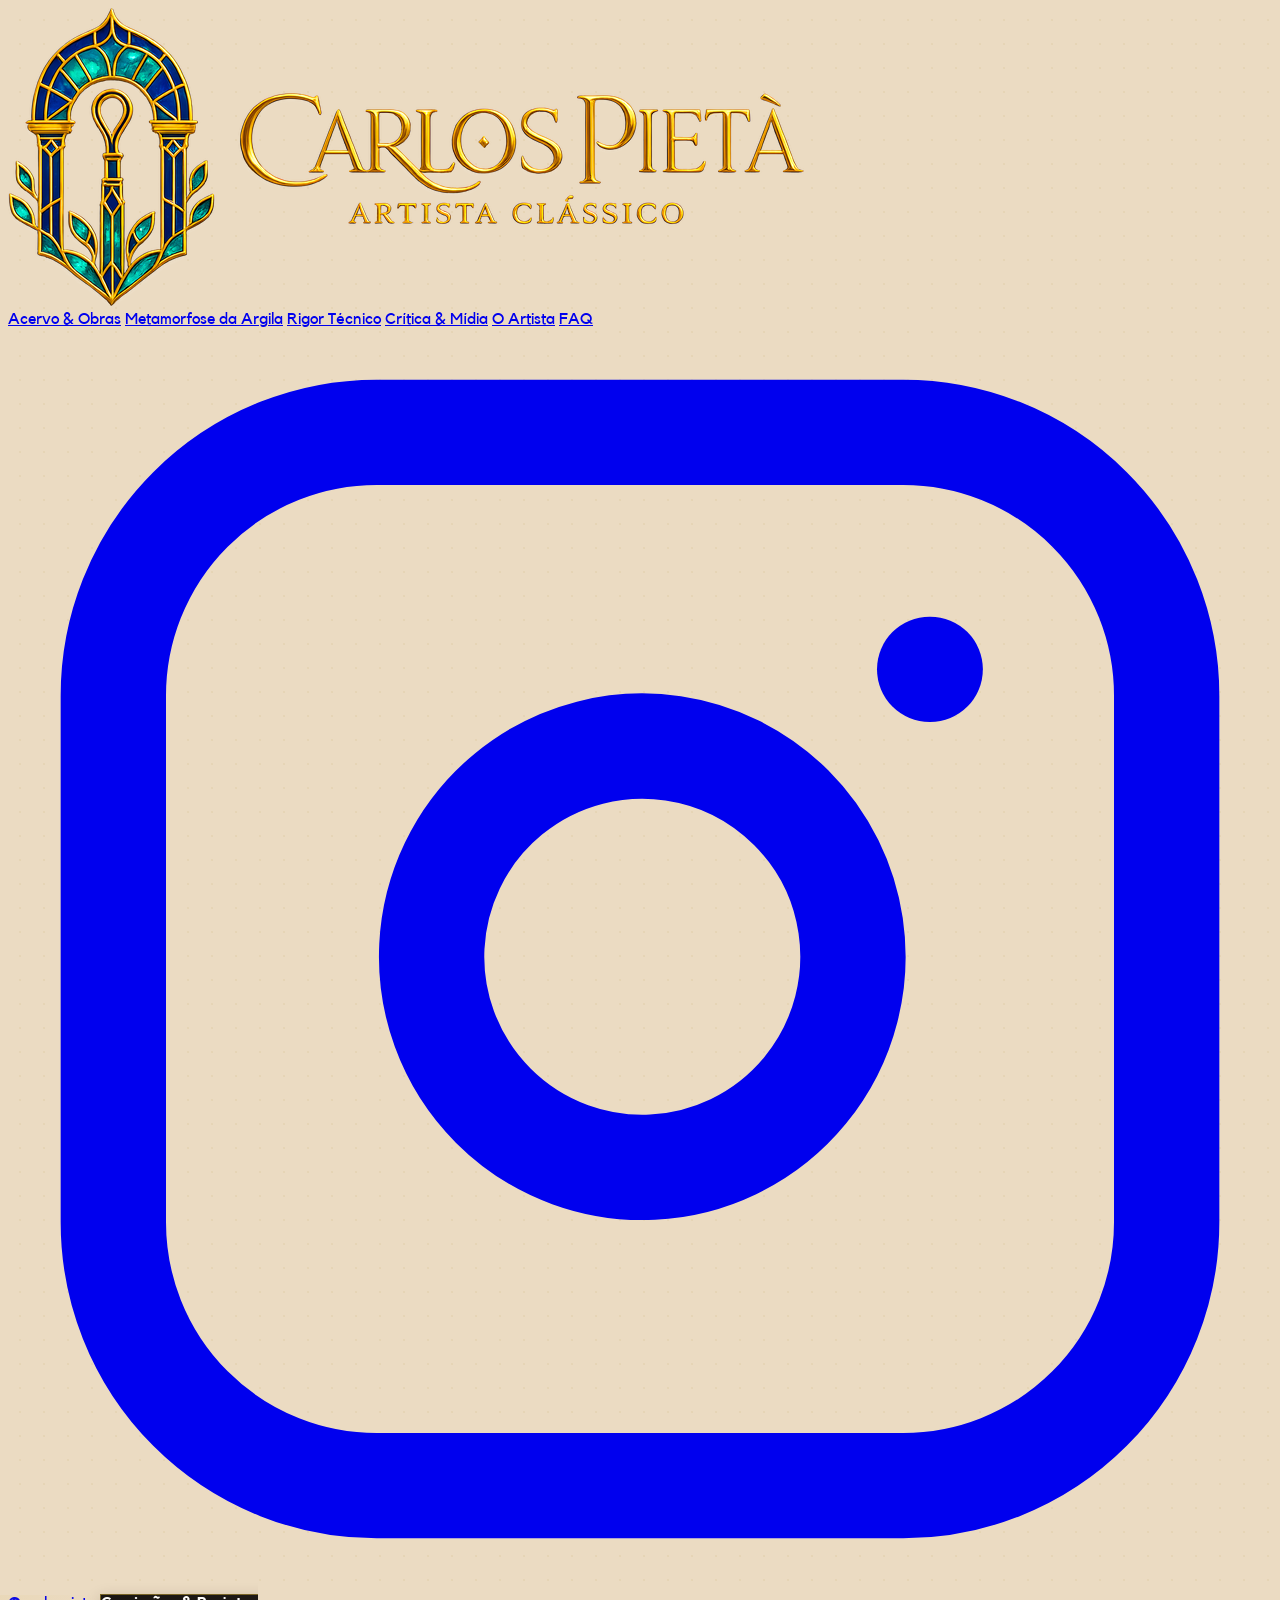
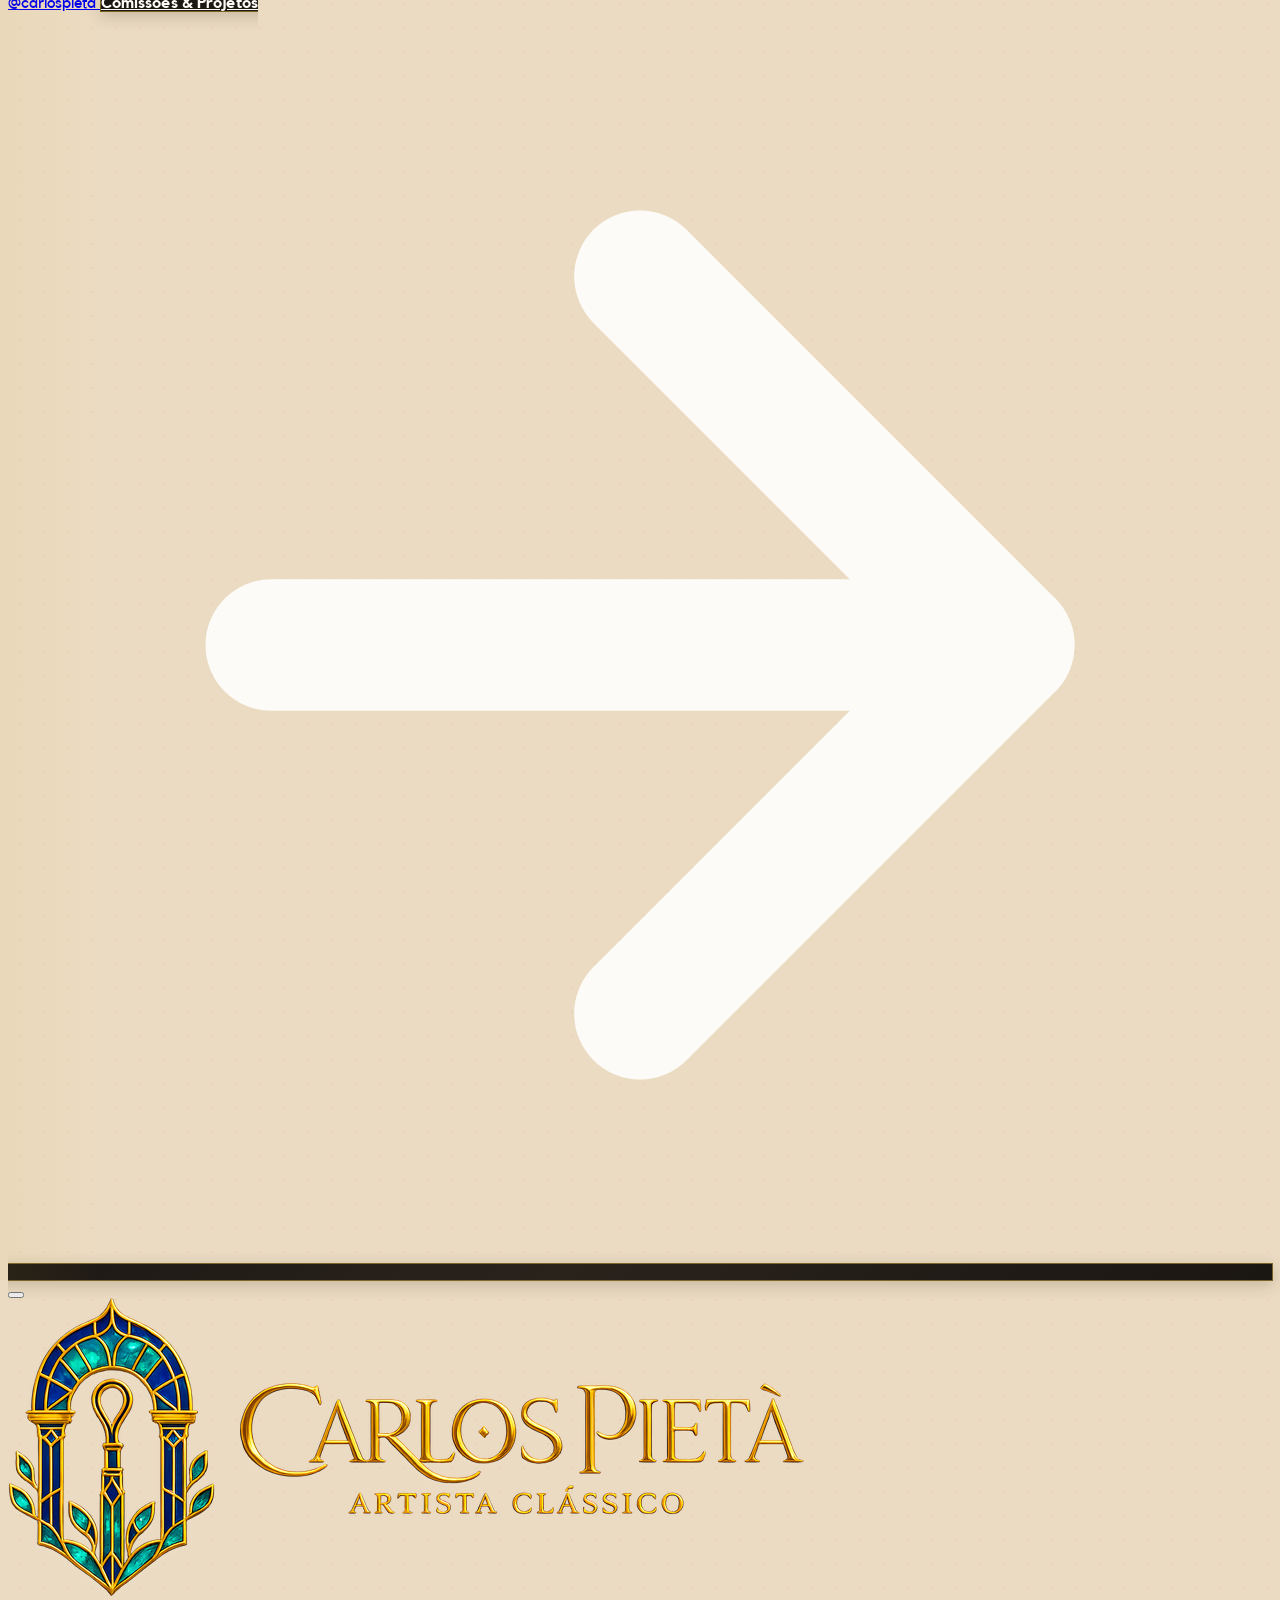
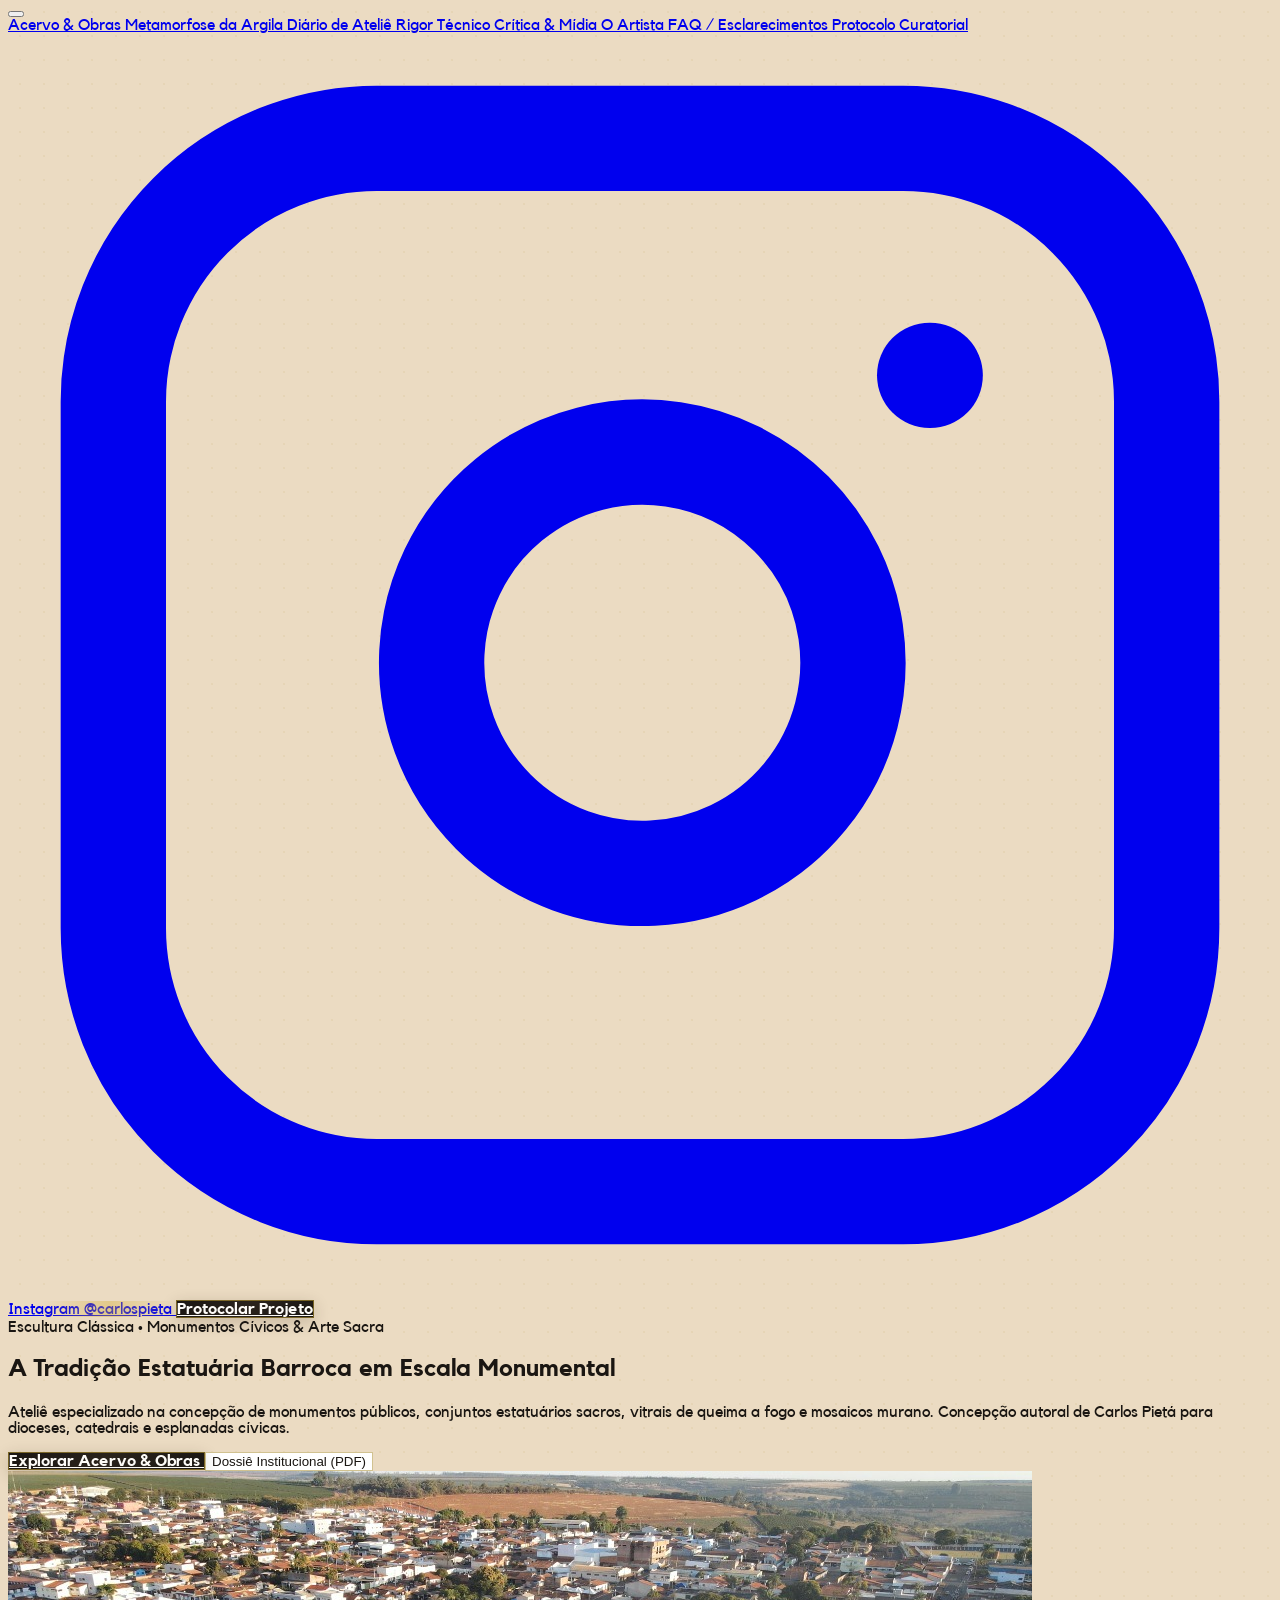
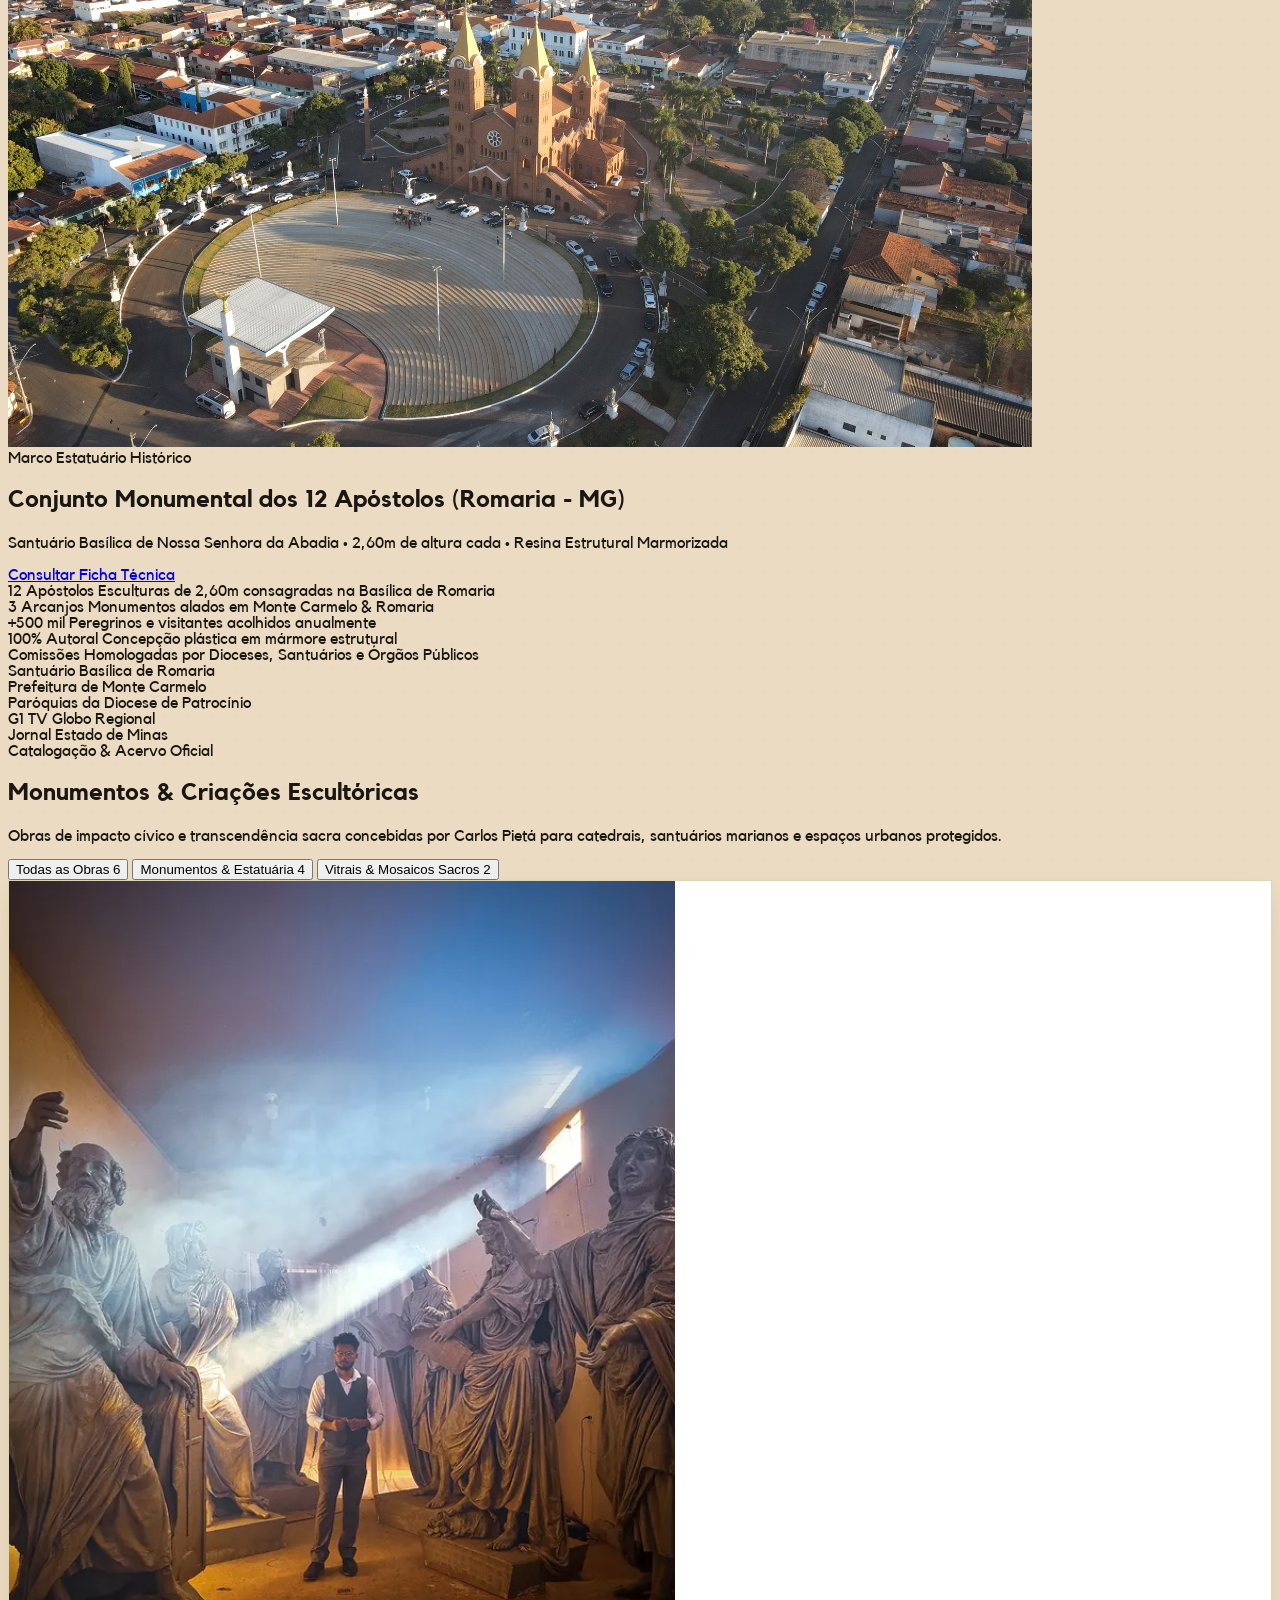
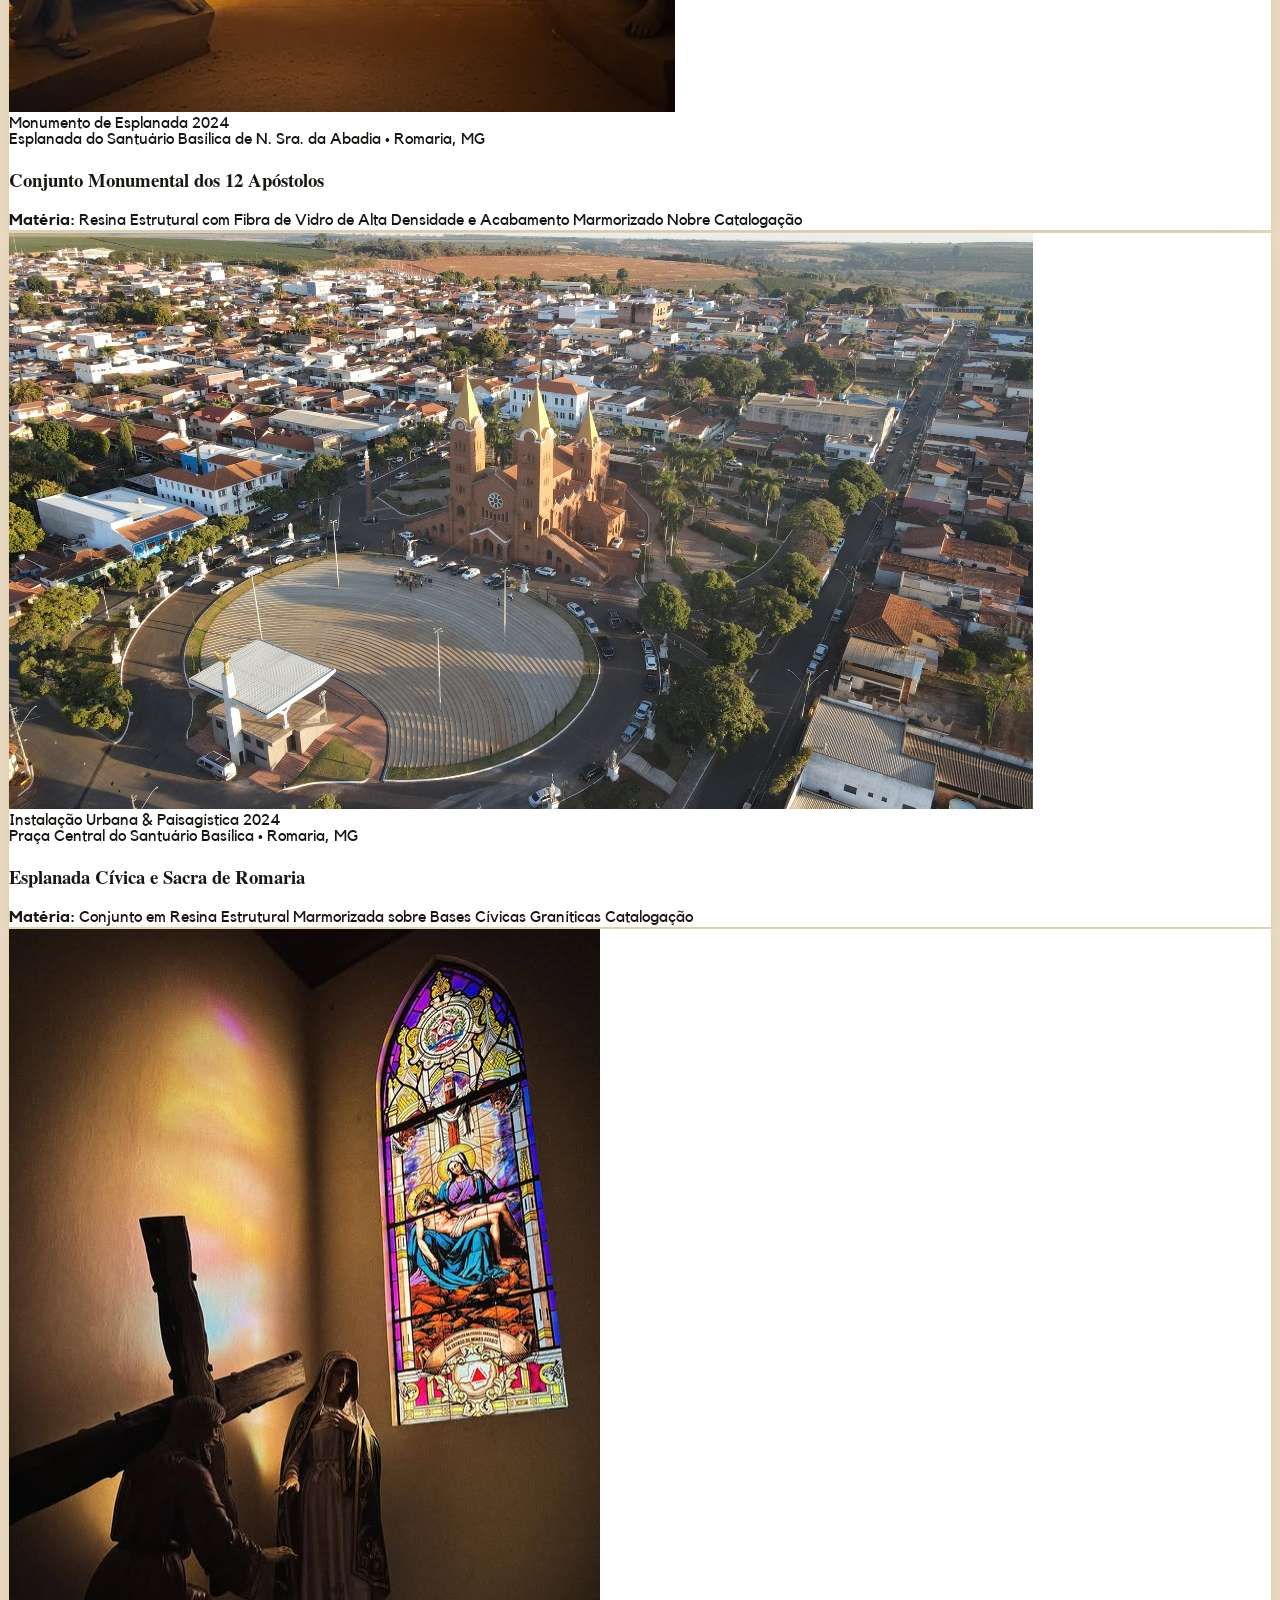
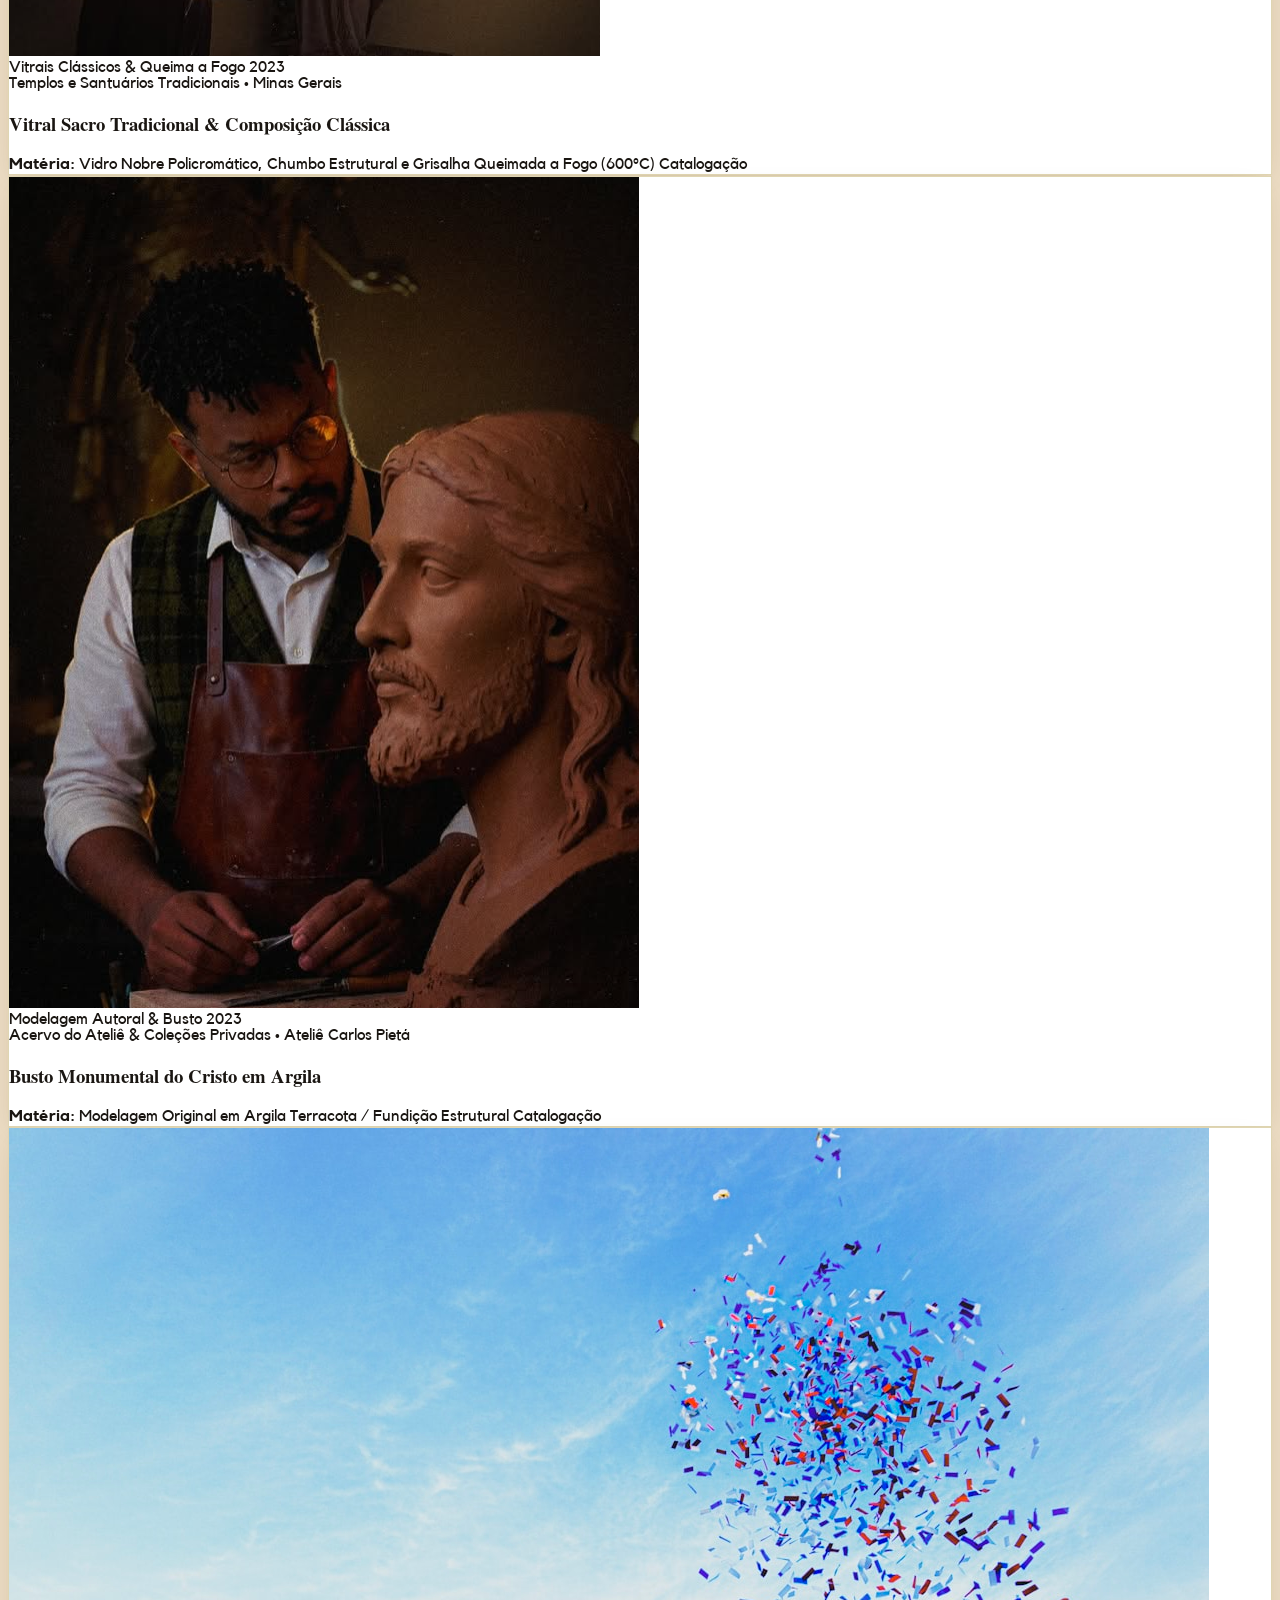
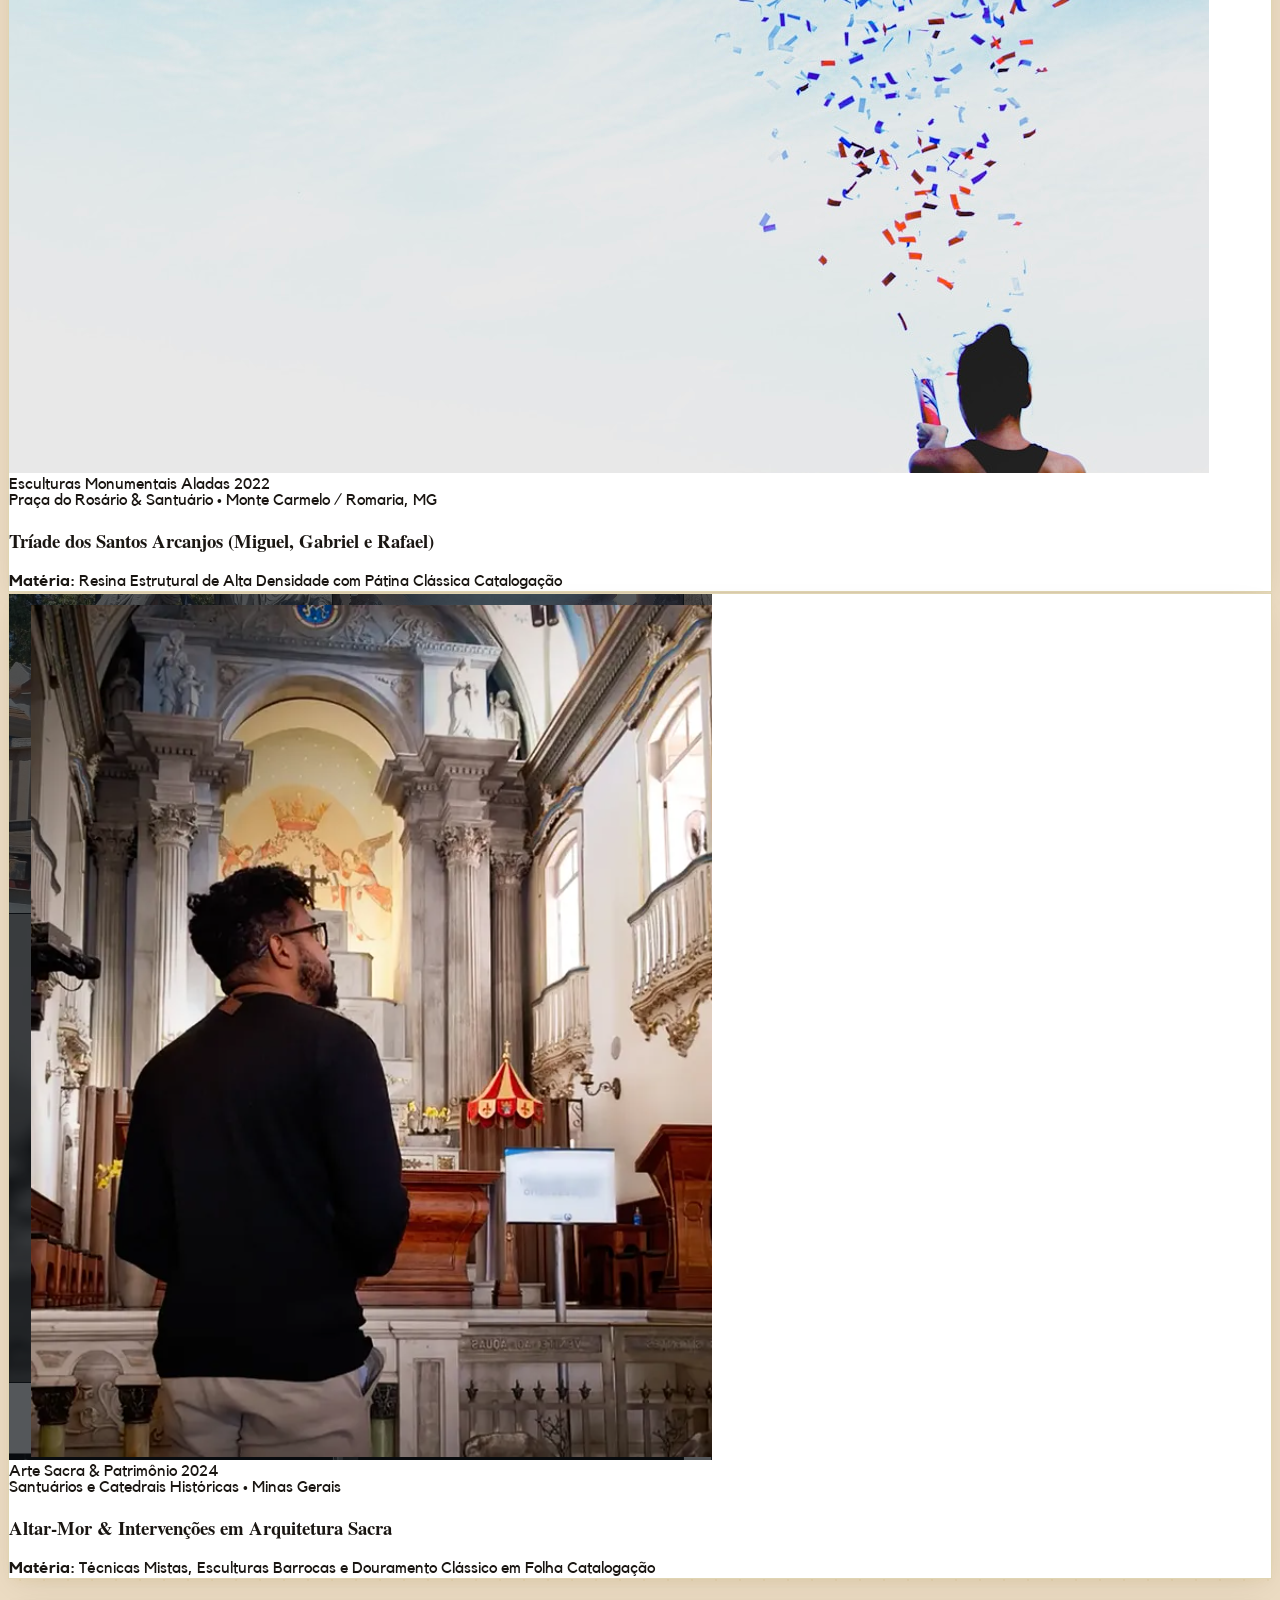
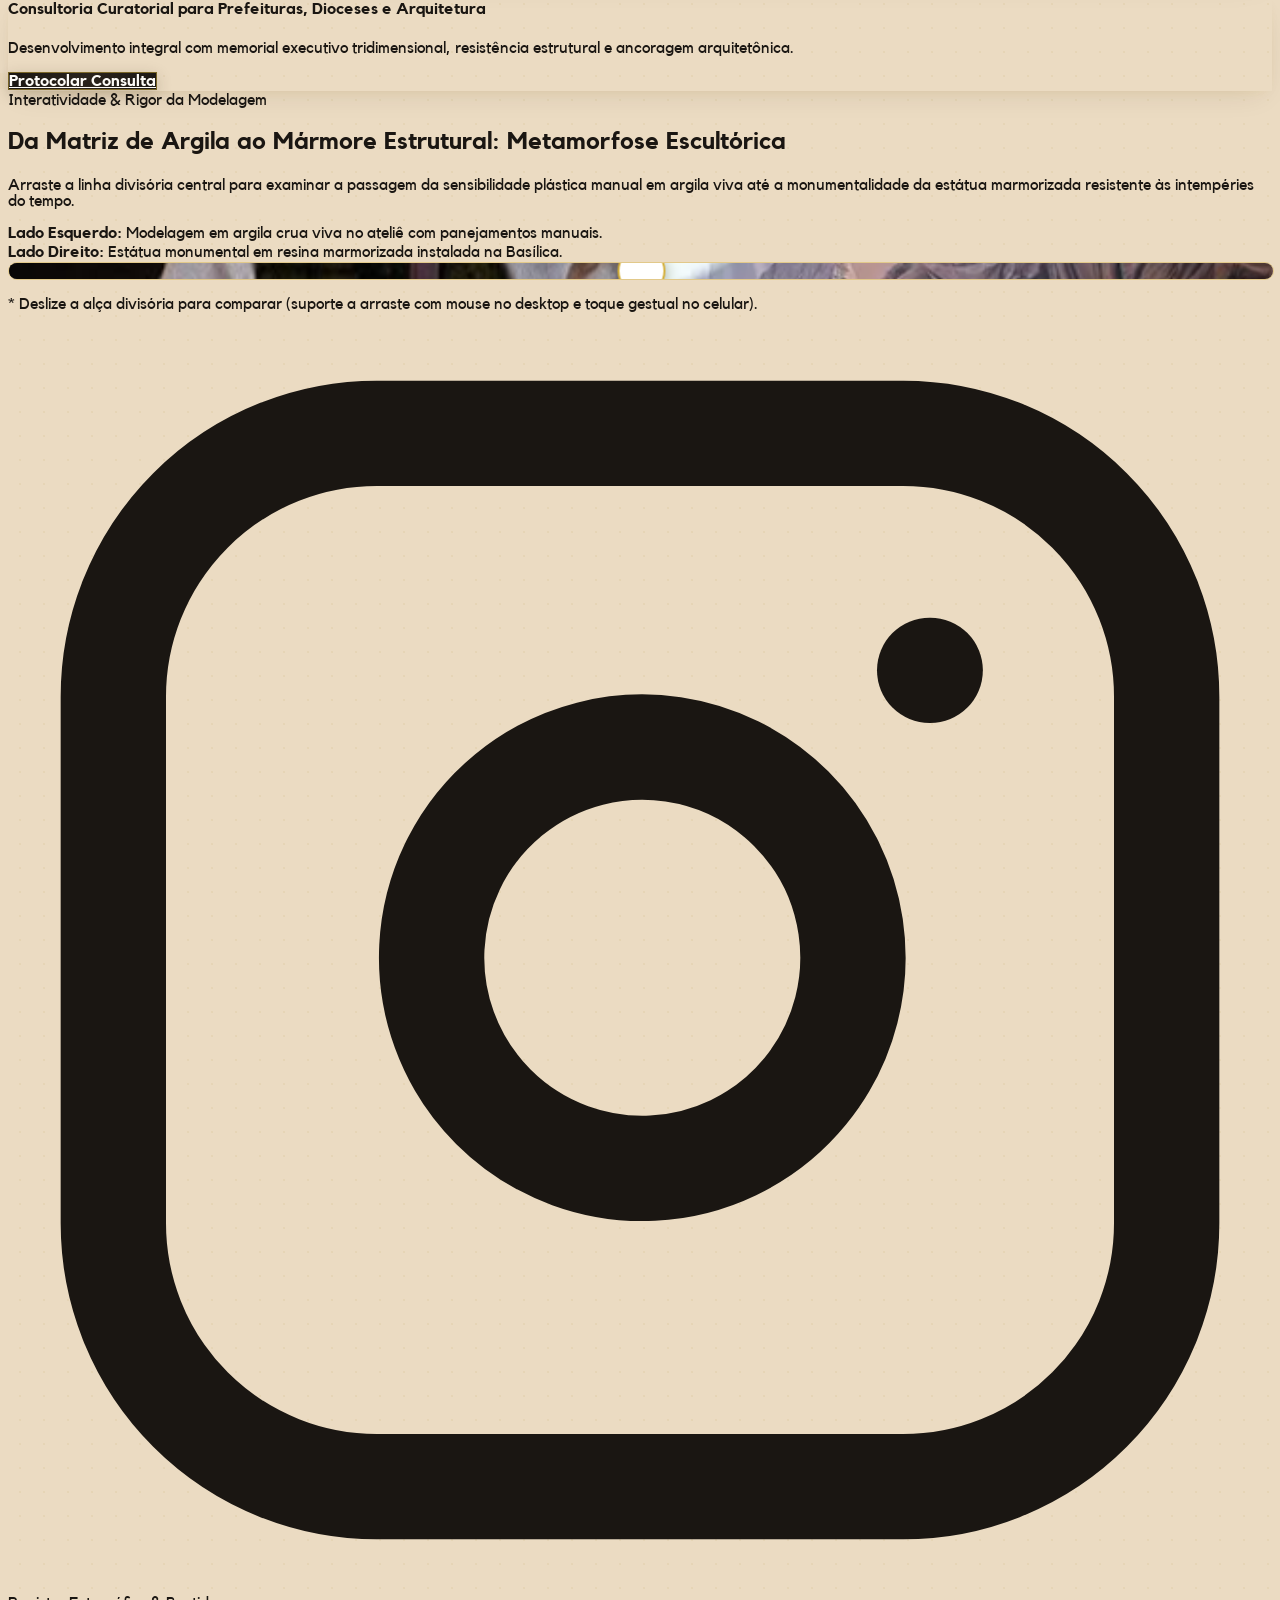
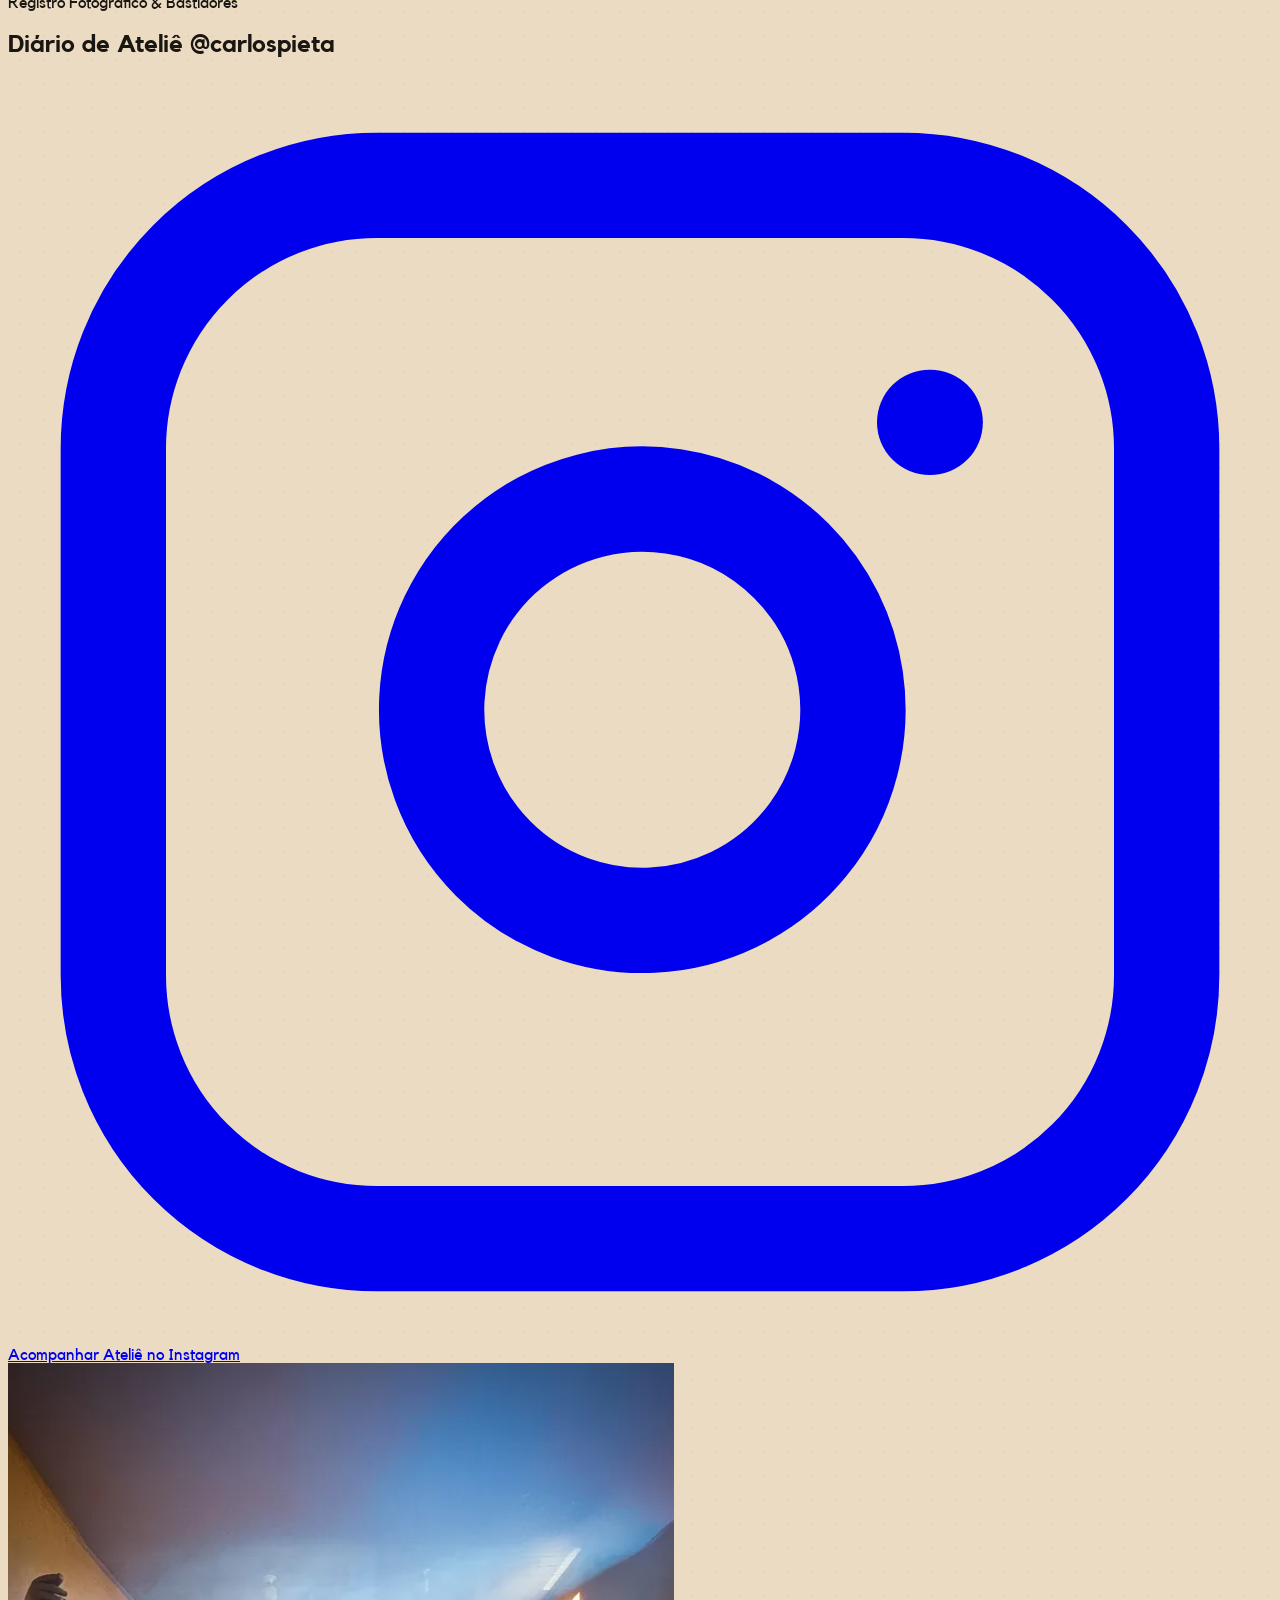
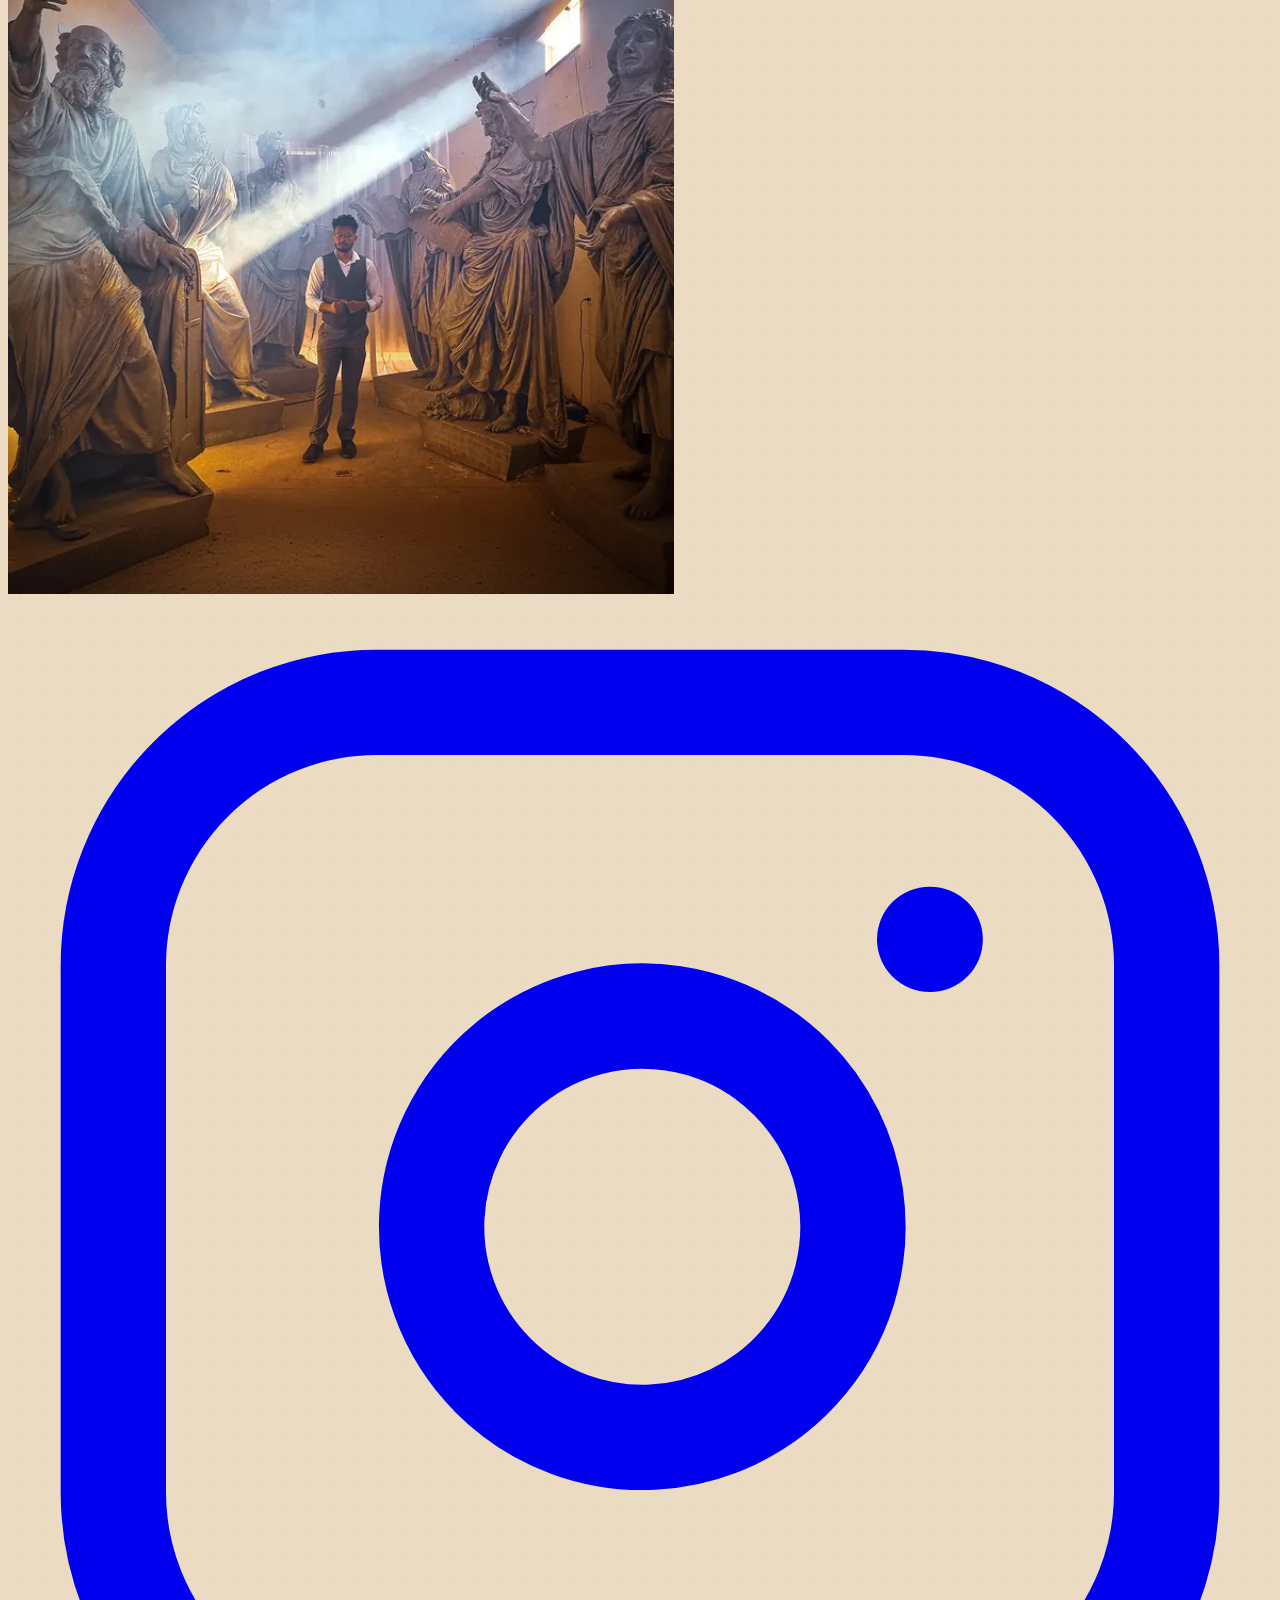
==== commit 1d37be5e: "feat: ajustar tom de fundo para pergaminho amendoado/areia nobre (#EBDBC2 / #E8D6B7) com mais presen" ====
--- a/index.html
+++ b/index.html
@@ -25,7 +25,7 @@
         extend: {
           colors: {
             brand: {
-              cream: '#F6EFE3',      /* Color 6: Creme Mármore Oficial */
+              cream: '#EBDBC2',      /* Color 6: Creme Mármore Oficial */
               dark: '#111111',       /* Color 7: Ônix Profundo */
               gold: '#D4AF37',       /* Color 5: Ouro Real Oficial */
               goldLight: '#EAD79A',  /* Ouro Suave */
@@ -49,7 +49,7 @@
               900: '#6D5917',
             },
             stone: {
-              50: '#F6EFE3',
+              50: '#EBDBC2',
               100: '#EFECE6',
               200: '#DFDAD0',
               300: '#C4BDB4',
@@ -78,7 +78,7 @@
   <!-- Estilos Customizados & Fontes Oficiais -->
   <link rel="stylesheet" href="styles.css" />
 </head>
-<body class="bg-[#F6EFE3] text-[#111111] font-sans selection:bg-[#D4AF37] selection:text-[#111111] relative">
+<body class="bg-[#EBDBC2] text-[#111111] font-sans selection:bg-[#D4AF37] selection:text-[#111111] relative">
 
   <!-- Barra de Progresso de Leitura em Ouro Real -->
   <div id="scroll-progress"></div>
@@ -89,7 +89,7 @@
   <!-- ========================================================================= -->
   <!-- 1. NAVBAR INSTITUCIONAL COM LOGO DOURADO OFICIAL -->
   <!-- ========================================================================= -->
-  <header id="main-navbar" class="fixed top-0 left-0 right-0 z-50 transition-all duration-300 bg-[#F6EFE3]/90 backdrop-blur-md border-b border-[#D4AF37]/25 h-20 sm:h-24 flex items-center">
+  <header id="main-navbar" class="fixed top-0 left-0 right-0 z-50 transition-all duration-300 bg-[#EBDBC2]/90 backdrop-blur-md border-b border-[#D4AF37]/25 h-20 sm:h-24 flex items-center">
     <div class="max-w-7xl mx-auto px-4 sm:px-6 lg:px-8 w-full flex items-center justify-between gap-4">
       
       <!-- Logotipo Horizontal Oficial Dourado com Alto Destaque -->
@@ -151,7 +151,7 @@
   </header>
 
   <!-- Menu Lateral Mobile (Drawer) -->
-  <div id="mobile-drawer" class="fixed inset-y-0 right-0 w-80 bg-[#F6EFE3] z-50 shadow-2xl p-6 flex flex-col justify-between transform translate-x-full transition-transform duration-300 ease-in-out border-l border-stone-300">
+  <div id="mobile-drawer" class="fixed inset-y-0 right-0 w-80 bg-[#EBDBC2] z-50 shadow-2xl p-6 flex flex-col justify-between transform translate-x-full transition-transform duration-300 ease-in-out border-l border-stone-300">
     <div>
       <div class="flex items-center justify-between pb-6 border-b border-stone-300">
         <div class="flex items-center">
@@ -224,7 +224,7 @@
   <!-- ========================================================================= -->
   <!-- 2. HERO SECTION COM LUZ & NOBREZA MUSEOGRÁFICA -->
   <!-- ========================================================================= -->
-  <section id="hero" class="relative pt-32 pb-20 lg:pt-44 lg:pb-28 overflow-hidden bg-[#F6EFE3]">
+  <section id="hero" class="relative pt-32 pb-20 lg:pt-44 lg:pb-28 overflow-hidden bg-[#EBDBC2]">
     <div class="max-w-7xl mx-auto px-4 sm:px-6 lg:px-8">
       
       <!-- Cabeçalho Editorial do Hero -->
@@ -354,7 +354,7 @@
   <!-- ========================================================================= -->
   <!-- 3. ACERVO & OBRAS CATALOGADAS -->
   <!-- ========================================================================= -->
-  <section id="obras" class="py-24 bg-[#EFE8DA]/50 border-t border-stone-300 relative">
+  <section id="obras" class="py-24 bg-[#E3D0B4]/50 border-t border-stone-300 relative">
     <div class="max-w-7xl mx-auto px-4 sm:px-6 lg:px-8">
       
       <!-- Cabeçalho da Seção -->
@@ -403,7 +403,7 @@
       <!-- Ficha de Encomendas Institucionais -->
       <div class="mt-14 p-6 sm:p-8 rounded-2xl bg-white border border-[#D4AF37]/35 shadow-editorial flex flex-col md:flex-row items-center justify-between gap-6 reveal">
         <div class="flex items-center gap-4">
-          <div class="w-12 h-12 rounded-xl bg-[#F6EFE3] border border-[#D4AF37]/40 flex items-center justify-center text-[#A48623]">
+          <div class="w-12 h-12 rounded-xl bg-[#EBDBC2] border border-[#D4AF37]/40 flex items-center justify-center text-[#A48623]">
             <i data-lucide="landmark" class="w-6 h-6"></i>
           </div>
           <div>
@@ -509,7 +509,7 @@
       
       <div class="flex flex-col md:flex-row md:items-end justify-between mb-14 reveal">
         <div>
-          <div class="inline-flex items-center gap-2 px-3 py-1 rounded-full bg-[#F6EFE3] border border-[#D4AF37]/35 text-stone-800 text-xs font-semibold uppercase tracking-wider mb-3">
+          <div class="inline-flex items-center gap-2 px-3 py-1 rounded-full bg-[#EBDBC2] border border-[#D4AF37]/35 text-stone-800 text-xs font-semibold uppercase tracking-wider mb-3">
             <svg class="w-3.5 h-3.5 text-[#A48623]" viewBox="0 0 24 24" fill="none" stroke="currentColor" stroke-width="2" stroke-linecap="round" stroke-linejoin="round">
               <rect x="2" y="2" width="20" height="20" rx="5" ry="5"></rect>
               <path d="M16 11.37A4 4 0 1 1 12.63 8 4 4 0 0 1 16 11.37z"></path>
@@ -675,7 +675,7 @@
       <div class="grid grid-cols-1 lg:grid-cols-12 gap-8 items-stretch">
         
         <!-- Citação Curatorial do Artista -->
-        <div class="lg:col-span-7 bg-[#F6EFE3] p-8 sm:p-12 rounded-3xl border border-[#D4AF37]/30 flex flex-col justify-between relative overflow-hidden reveal shadow-editorial">
+        <div class="lg:col-span-7 bg-[#EBDBC2] p-8 sm:p-12 rounded-3xl border border-[#D4AF37]/30 flex flex-col justify-between relative overflow-hidden reveal shadow-editorial">
           <span class="quote-mark text-8xl text-[#D4AF37]/20 absolute -top-2 left-6 select-none">“</span>
           
           <div class="relative z-10 pt-4">
@@ -704,7 +704,7 @@
         <div class="lg:col-span-5 flex flex-col justify-between space-y-4">
           
           <div class="p-6 rounded-2xl bg-white border border-stone-200 shadow-sm flex items-start gap-4 reveal">
-            <div class="w-10 h-10 rounded-xl bg-[#F6EFE3] border border-[#D4AF37]/35 flex items-center justify-center text-[#A48623] shrink-0">
+            <div class="w-10 h-10 rounded-xl bg-[#EBDBC2] border border-[#D4AF37]/35 flex items-center justify-center text-[#A48623] shrink-0">
               <i data-lucide="newspaper" class="w-5 h-5"></i>
             </div>
             <div>
@@ -715,7 +715,7 @@
           </div>
 
           <div class="p-6 rounded-2xl bg-white border border-stone-200 shadow-sm flex items-start gap-4 reveal">
-            <div class="w-10 h-10 rounded-xl bg-[#F6EFE3] border border-[#D4AF37]/35 flex items-center justify-center text-[#A48623] shrink-0">
+            <div class="w-10 h-10 rounded-xl bg-[#EBDBC2] border border-[#D4AF37]/35 flex items-center justify-center text-[#A48623] shrink-0">
               <i data-lucide="tv" class="w-5 h-5"></i>
             </div>
             <div>
@@ -743,7 +743,7 @@
   <!-- ========================================================================= -->
   <!-- 8. SOBRE O ARTISTA (COM RETRATO OFICIAL DE ESTÚDIO & BRASÃO) -->
   <!-- ========================================================================= -->
-  <section id="sobre" class="py-24 bg-[#F6EFE3] relative border-t border-stone-300">
+  <section id="sobre" class="py-24 bg-[#EBDBC2] relative border-t border-stone-300">
     <div class="max-w-7xl mx-auto px-4 sm:px-6 lg:px-8">
       
       <div class="grid grid-cols-1 lg:grid-cols-12 gap-12 lg:gap-16 items-center">
@@ -768,7 +768,7 @@
 
           <!-- Card Flutuante com Brasão / Medalhão Oficial -->
           <div class="hidden sm:flex absolute -bottom-6 -right-6 bg-white p-5 rounded-2xl shadow-xl border border-[#D4AF37]/35 items-center gap-4 max-w-xs">
-            <div class="w-12 h-12 rounded-full bg-[#F6EFE3] border border-[#D4AF37]/40 flex items-center justify-center text-[#A48623] shrink-0 p-1.5">
+            <div class="w-12 h-12 rounded-full bg-[#EBDBC2] border border-[#D4AF37]/40 flex items-center justify-center text-[#A48623] shrink-0 p-1.5">
               <img src="images/logo-icone-dourada.png" alt="Selo Oficial Carlos Pietá" class="w-full h-full object-contain" />
             </div>
             <div>
@@ -852,7 +852,7 @@
   <!-- ========================================================================= -->
   <!-- 9. FAQ INSTITUCIONAL / ESCLARECIMENTOS TÉCNICOS -->
   <!-- ========================================================================= -->
-  <section id="faq" class="py-24 bg-[#EFE8DA]/40 border-t border-stone-300">
+  <section id="faq" class="py-24 bg-[#E3D0B4]/40 border-t border-stone-300">
     <div class="max-w-4xl mx-auto px-4 sm:px-6 lg:px-8">
       
       <div class="text-center mb-16 reveal">
@@ -919,7 +919,7 @@
   <!-- ========================================================================= -->
   <!-- 10. PROTOCOLO DE CONSULTA CURATORIAL & BRIEFING -->
   <!-- ========================================================================= -->
-  <section id="contato" class="py-24 bg-[#F6EFE3] border-t border-stone-300 relative">
+  <section id="contato" class="py-24 bg-[#EBDBC2] border-t border-stone-300 relative">
     <div class="max-w-7xl mx-auto px-4 sm:px-6 lg:px-8">
       
       <div class="max-w-3xl mx-auto text-center mb-16 reveal">
@@ -1059,7 +1059,7 @@
             
             <div class="space-y-5 text-sm text-stone-700">
               <div class="flex items-start gap-4">
-                <div class="w-9 h-9 rounded-xl bg-[#F6EFE3] border border-[#D4AF37]/30 flex items-center justify-center text-[#A48623] shrink-0">
+                <div class="w-9 h-9 rounded-xl bg-[#EBDBC2] border border-[#D4AF37]/30 flex items-center justify-center text-[#A48623] shrink-0">
                   <svg class="w-4 h-4" viewBox="0 0 24 24" fill="none" stroke="currentColor" stroke-width="2" stroke-linecap="round" stroke-linejoin="round">
                     <rect x="2" y="2" width="20" height="20" rx="5" ry="5"></rect>
                     <path d="M16 11.37A4 4 0 1 1 12.63 8 4 4 0 0 1 16 11.37z"></path>
@@ -1073,7 +1073,7 @@
               </div>
 
               <div class="flex items-start gap-4">
-                <div class="w-9 h-9 rounded-xl bg-[#F6EFE3] border border-[#D4AF37]/30 flex items-center justify-center text-[#A48623] shrink-0">
+                <div class="w-9 h-9 rounded-xl bg-[#EBDBC2] border border-[#D4AF37]/30 flex items-center justify-center text-[#A48623] shrink-0">
                   <i data-lucide="map-pin" class="w-4 h-4"></i>
                 </div>
                 <div>
@@ -1083,7 +1083,7 @@
               </div>
 
               <div class="flex items-start gap-4">
-                <div class="w-9 h-9 rounded-xl bg-[#F6EFE3] border border-[#D4AF37]/30 flex items-center justify-center text-[#A48623] shrink-0">
+                <div class="w-9 h-9 rounded-xl bg-[#EBDBC2] border border-[#D4AF37]/30 flex items-center justify-center text-[#A48623] shrink-0">
                   <i data-lucide="mail" class="w-4 h-4"></i>
                 </div>
                 <div>
@@ -1093,7 +1093,7 @@
               </div>
 
               <div class="flex items-start gap-4">
-                <div class="w-9 h-9 rounded-xl bg-[#F6EFE3] border border-[#D4AF37]/30 flex items-center justify-center text-[#A48623] shrink-0">
+                <div class="w-9 h-9 rounded-xl bg-[#EBDBC2] border border-[#D4AF37]/30 flex items-center justify-center text-[#A48623] shrink-0">
                   <i data-lucide="phone" class="w-4 h-4"></i>
                 </div>
                 <div>
@@ -1213,7 +1213,7 @@
   <!-- ========================================================================= -->
   <!-- BARRA FIXA MOBILE DE AÇÃO RÁPIDA (STICKY BOTTOM BAR) -->
   <!-- ========================================================================= -->
-  <div id="mobile-sticky-bar" class="fixed bottom-0 inset-x-0 z-40 sm:hidden bg-[#F6EFE3]/95 backdrop-blur-md border-t border-[#D4AF37]/30 p-3 flex items-center justify-between gap-2 shadow-2xl">
+  <div id="mobile-sticky-bar" class="fixed bottom-0 inset-x-0 z-40 sm:hidden bg-[#EBDBC2]/95 backdrop-blur-md border-t border-[#D4AF37]/30 p-3 flex items-center justify-between gap-2 shadow-2xl">
     <a 
       href="#obras" 
       class="flex-1 py-2.5 px-3 rounded-xl bg-white text-stone-800 text-[11px] font-semibold uppercase tracking-wider text-center border border-stone-300"
@@ -1236,7 +1236,7 @@
   <div id="artwork-modal" class="fixed inset-0 z-50 hidden flex items-center justify-center p-4 sm:p-6 lg:p-10">
     <div id="modal-backdrop" class="fixed inset-0 bg-black/80 backdrop-blur-md transition-opacity"></div>
 
-    <div class="relative w-full max-w-4xl max-h-[90vh] bg-[#F6EFE3] rounded-3xl shadow-2xl border border-stone-300 overflow-hidden z-10 flex flex-col my-auto">
+    <div class="relative w-full max-w-4xl max-h-[90vh] bg-[#EBDBC2] rounded-3xl shadow-2xl border border-stone-300 overflow-hidden z-10 flex flex-col my-auto">
       
       <!-- Botão Fechar -->
       <button id="modal-close-btn" class="absolute top-4 right-4 z-20 w-10 h-10 rounded-full bg-black/70 text-white hover:bg-black flex items-center justify-center transition-colors">
@@ -1260,7 +1260,7 @@
         <div class="md:w-1/2 p-6 sm:p-8 flex flex-col justify-between bg-white">
           <div>
             <div class="flex items-center justify-between gap-2 mb-3">
-              <span id="modal-category" class="px-3 py-1 rounded-full bg-[#F6EFE3] text-stone-900 border border-[#D4AF37]/35 text-xs font-semibold uppercase tracking-wider"></span>
+              <span id="modal-category" class="px-3 py-1 rounded-full bg-[#EBDBC2] text-stone-900 border border-[#D4AF37]/35 text-xs font-semibold uppercase tracking-wider"></span>
               <span id="modal-year" class="text-xs font-semibold text-stone-500"></span>
             </div>
 
--- a/styles.css
+++ b/styles.css
@@ -52,18 +52,16 @@
 @import url('https://fonts.googleapis.com/css2?family=Cormorant+Garamond:ital,wght@0,400;0,500;0,600;0,700;1,400;1,600&family=Playfair+Display:ital,wght@0,400;0,600;0,700;0,900;1,400;1,600&family=Plus+Jakarta+Sans:wght@300;400;500;600;700&display=swap');
 
 :root {
-  /* Paleta Oficial do Manual de Uso (Creme Mármore, Ouro Real e Ônix) */
-  --color-bg: #F6EFE3;           /* Color 6: Creme Mármore / Pergaminho Oficial */
-  --color-bg-card: #FFFFFF;      /* Branco Puro para Cards Luminosos */
-  --color-dark: #111111;         /* Color 7: Ônix Profundo para Tipografia */
-  --color-gold: #D4AF37;         /* Color 5: Ouro Real Oficial */
+  /* Paleta Oficial do Manual - Tom Creme Pergaminho puxado para Marrom (#E8D6B7) */
+  --color-bg: #EBDBC2;           /* Bege Acastanhado / Areia Nobre Travertino (Shade 12.5% do manual) */
+  --color-bg-alt: #E3D0B4;       /* Tom levemente mais encorpado para seções alternadas */
+  --color-bg-card: #FFFFFF;      /* Branco Mármore para contraste nítido nos cards */
+  --color-dark: #1A1612;         /* Ônix Castanho Profundo para Tipografia */
+  --color-gold: #D4AF37;         /* Ouro Real Oficial */
   --color-gold-light: #EAD79A;   /* Ouro Suave */
   --color-gold-dark: #A48623;    /* Bronze / Ouro Antigo */
-  --color-blue-sacred: #0D2B7E;  /* Color 1: Azul Imperial / Sacro */
-  --color-blue-royal: #1E49B6;   /* Color 2: Azul Real */
-  --color-patina: #1FA7A6;       /* Color 3: Pátina Turquesa */
-  --color-malachite: #32936F;    /* Color 4: Verde Malaquita */
-  --color-stone-line: rgba(212, 175, 55, 0.28);
+  --color-blue-sacred: #0D2B7E;  /* Azul Imperial / Sacro */
+  --color-stone-line: rgba(164, 134, 35, 0.35);
 }
 
 html {
@@ -78,8 +76,8 @@
   overflow-x: hidden;
   -webkit-font-smoothing: antialiased;
   background-color: var(--color-bg);
-  /* Textura de micro-granulação sutil de papel artístico / pergaminho */
-  background-image: radial-gradient(rgba(212, 175, 55, 0.06) 1px, transparent 0);
+  /* Textura de micro-granulação artística em tom bronze/dourado suave */
+  background-image: radial-gradient(rgba(164, 134, 35, 0.08) 1px, transparent 0);
   background-size: 24px 24px;
   color: var(--color-dark);
 }
@@ -90,7 +88,7 @@
   top: 0;
   left: 0;
   height: 3px;
-  background: linear-gradient(90deg, #D4AF37, #0D2B7E, #D4AF37);
+  background: linear-gradient(90deg, #D4AF37, #A48623, #0D2B7E);
   z-index: 100;
   width: 0%;
   transition: width 0.1s ease-out;
@@ -112,7 +110,7 @@
 /* Seleção de Texto em Ouro */
 ::selection {
   background-color: #D4AF37;
-  color: #111111;
+  color: #1A1612;
 }
 
 /* Divisores Editoriais Finos */
@@ -123,11 +121,11 @@
 
 /* Sombras Editoriais Suaves de Museu */
 .shadow-editorial {
-  box-shadow: 0 10px 30px -10px rgba(0, 0, 0, 0.06), 0 4px 12px -4px rgba(212, 175, 55, 0.08);
+  box-shadow: 0 10px 30px -10px rgba(50, 35, 15, 0.12), 0 4px 12px -4px rgba(212, 175, 55, 0.1);
 }
 
 .shadow-editorial-hover {
-  box-shadow: 0 20px 40px -12px rgba(212, 175, 55, 0.22), 0 8px 20px -6px rgba(0, 0, 0, 0.08);
+  box-shadow: 0 20px 40px -12px rgba(50, 35, 15, 0.22), 0 8px 20px -6px rgba(212, 175, 55, 0.18);
 }
 
 /* Transições Suaves */
@@ -141,7 +139,7 @@
   overflow: hidden;
   cursor: pointer;
   background-color: var(--color-bg-card);
-  border: 1px solid rgba(212, 175, 55, 0.28);
+  border: 1px solid rgba(164, 134, 35, 0.35);
 }
 
 .artwork-card::after {
@@ -154,7 +152,7 @@
   background: linear-gradient(
     60deg,
     transparent 40%,
-    rgba(255, 255, 255, 0.25) 50%,
+    rgba(255, 255, 255, 0.3) 50%,
     transparent 60%
   );
   transform: translateX(-100%) rotate(25deg);
@@ -176,14 +174,14 @@
 
 /* Botão em Pátina Metálica Dourada Nobre */
 .btn-gold-metallic {
-  background: linear-gradient(135deg, #111111 0%, #1e1e1e 50%, #111111 100%);
-  color: #F6EFE3;
+  background: linear-gradient(135deg, #1A1612 0%, #2A231C 50%, #1A1612 100%);
+  color: #FDFBF7;
   font-weight: 700;
   position: relative;
   overflow: hidden;
   transition: all 0.4s ease;
-  border: 1px solid rgba(212, 175, 55, 0.45);
-  box-shadow: 0 4px 16px rgba(0, 0, 0, 0.12);
+  border: 1px solid rgba(212, 175, 55, 0.5);
+  box-shadow: 0 4px 16px rgba(50, 35, 15, 0.2);
 }
 
 .btn-gold-metallic::before {
@@ -196,7 +194,7 @@
   background: linear-gradient(
     90deg,
     transparent,
-    rgba(212, 175, 55, 0.35),
+    rgba(212, 175, 55, 0.4),
     transparent
   );
   transition: left 0.6s ease;
@@ -208,24 +206,24 @@
 
 .btn-gold-metallic:hover {
   background: linear-gradient(135deg, #D4AF37 0%, #A48623 100%);
-  color: #111111;
+  color: #1A1612;
   border-color: #D4AF37;
   transform: translateY(-1px);
-  box-shadow: 0 8px 24px rgba(212, 175, 55, 0.35);
+  box-shadow: 0 8px 24px rgba(212, 175, 55, 0.4);
 }
 
 /* Botão Secundário Dourado / Creme */
 .btn-gold-outline {
   background: #FFFFFF;
-  color: #111111;
-  border: 1px solid rgba(212, 175, 55, 0.5);
+  color: #1A1612;
+  border: 1px solid rgba(164, 134, 35, 0.5);
   transition: all 0.35s ease;
 }
 
 .btn-gold-outline:hover {
-  background: #F6EFE3;
-  border-color: #D4AF37;
-  color: #111111;
+  background: #E3D0B4;
+  border-color: #A48623;
+  color: #1A1612;
 }
 
 /* ========================================================================= */
@@ -239,7 +237,7 @@
   -webkit-user-select: none;
   border-radius: 1.5rem;
   touch-action: pan-y;
-  border: 1px solid rgba(212, 175, 55, 0.35);
+  border: 1px solid rgba(212, 175, 55, 0.4);
 }
 
 .before-after-image {
@@ -285,7 +283,7 @@
   height: 44px;
   border-radius: 50%;
   background: #FFFFFF;
-  color: #111111;
+  color: #1A1612;
   display: flex;
   align-items: center;
   justify-content: center;
@@ -297,7 +295,7 @@
 .before-after-handle:hover .before-after-circle,
 .before-after-handle:active .before-after-circle {
   transform: translate(-50%, -50%) scale(1.1);
-  background: #F6EFE3;
+  background: #EBDBC2;
 }
 
 /* ========================================================================= */
@@ -322,7 +320,7 @@
   position: absolute;
   bottom: 1rem;
   right: 1rem;
-  background: rgba(17, 17, 17, 0.85);
+  background: rgba(26, 22, 18, 0.85);
   backdrop-filter: blur(8px);
   color: #EAD79A;
   font-size: 0.7rem;
@@ -342,8 +340,8 @@
   transform: translateY(110%);
   transition: transform 0.4s cubic-bezier(0.16, 1, 0.3, 1);
   padding-bottom: max(0.75rem, env(safe-area-inset-bottom));
-  background: rgba(246, 239, 227, 0.96);
-  border-top: 1px solid rgba(212, 175, 55, 0.35);
+  background: rgba(235, 219, 194, 0.96);
+  border-top: 1px solid rgba(164, 134, 35, 0.4);
 }
 
 #mobile-sticky-bar.visible {
@@ -360,8 +358,8 @@
   width: 80px;
   height: 80px;
   border-radius: 50%;
-  background: rgba(212, 175, 55, 0.92);
-  color: #111111;
+  background: rgba(212, 175, 55, 0.94);
+  color: #1A1612;
   font-size: 0.68rem;
   font-weight: 700;
   text-transform: uppercase;
@@ -374,7 +372,7 @@
   transform: translate(-50%, -50%) scale(0);
   transition: transform 0.25s cubic-bezier(0.16, 1, 0.3, 1), opacity 0.2s ease;
   backdrop-filter: blur(4px);
-  box-shadow: 0 8px 24px rgba(212, 175, 55, 0.35);
+  box-shadow: 0 8px 24px rgba(164, 134, 35, 0.35);
   opacity: 0;
 }
 
@@ -398,16 +396,16 @@
 
 .faq-item.active .faq-icon {
   transform: rotate(180deg);
-  color: #D4AF37;
-}
-
-/* Scrollbar Customizada em Mármore e Dourado */
+  color: #A48623;
+}
+
+/* Scrollbar Customizada */
 ::-webkit-scrollbar {
   width: 8px;
 }
 
 ::-webkit-scrollbar-track {
-  background: #EFE8DA;
+  background: #E3D0B4;
 }
 
 ::-webkit-scrollbar-thumb {
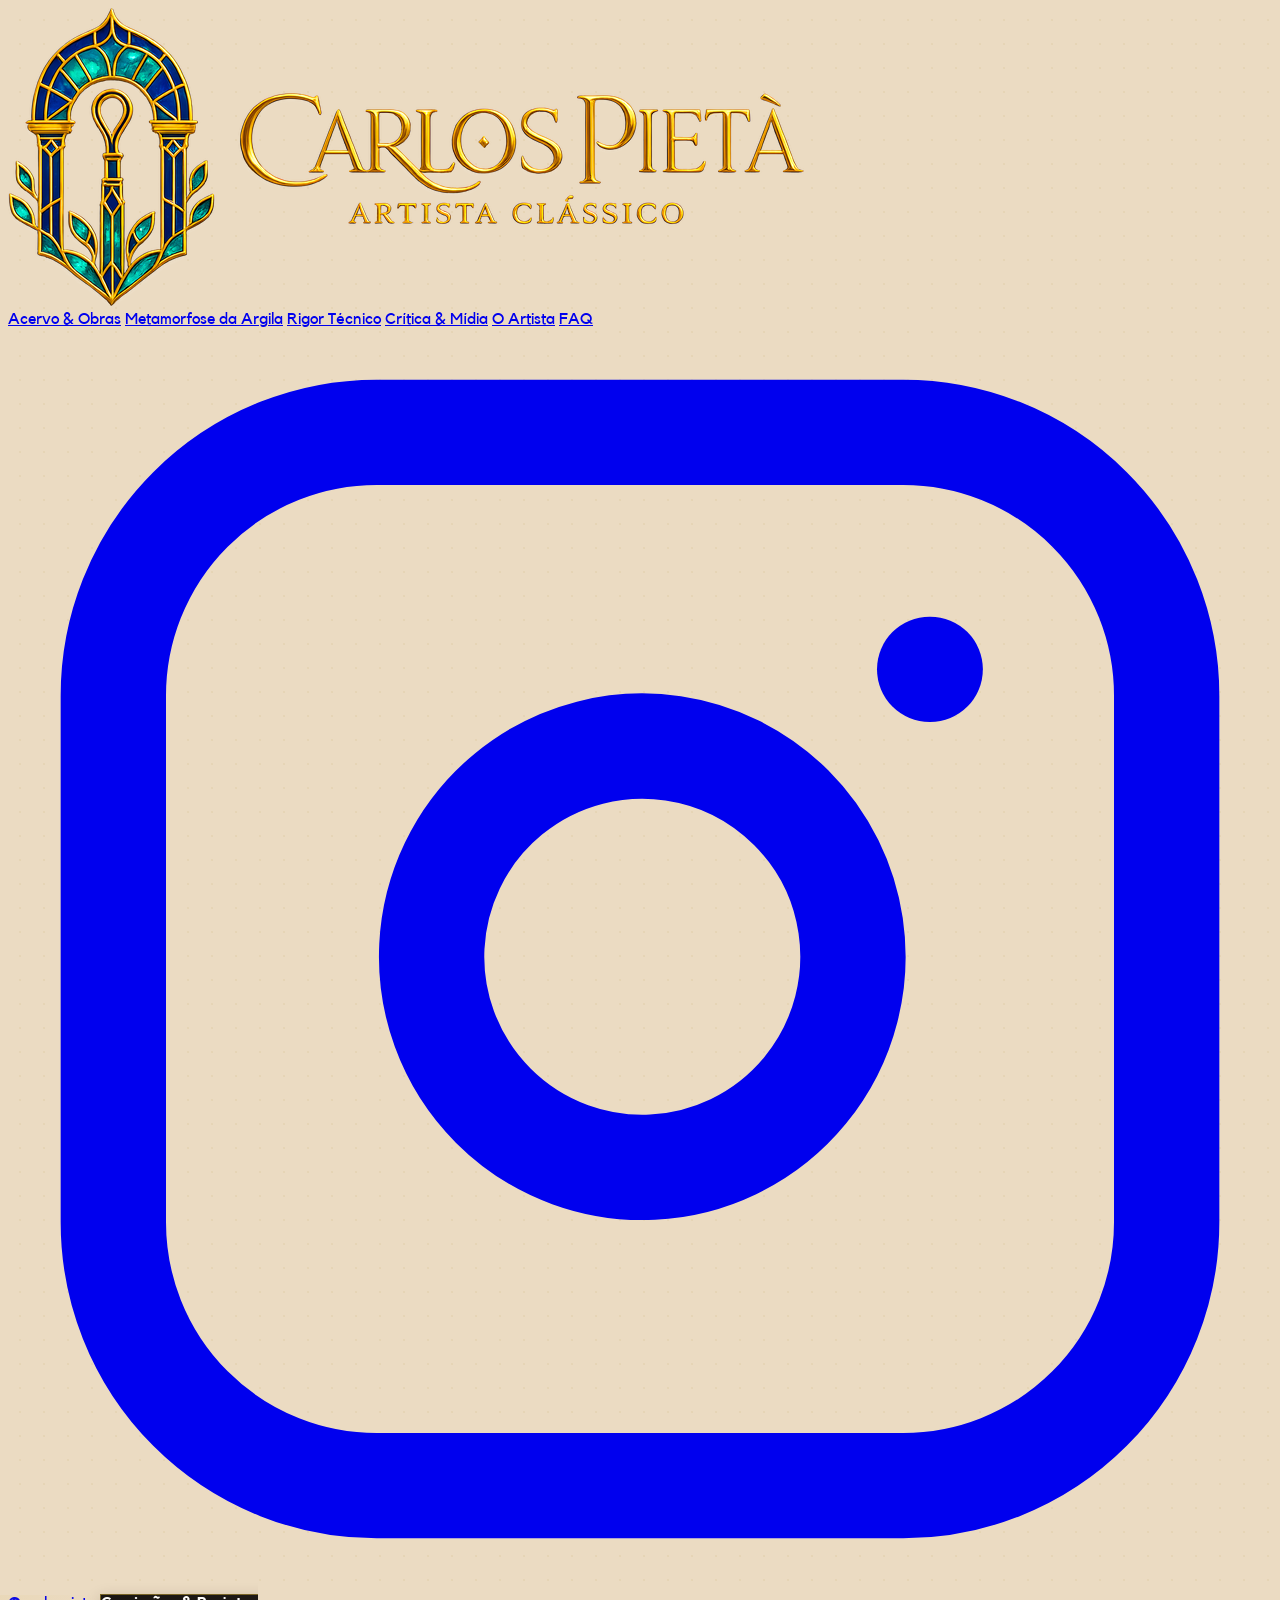
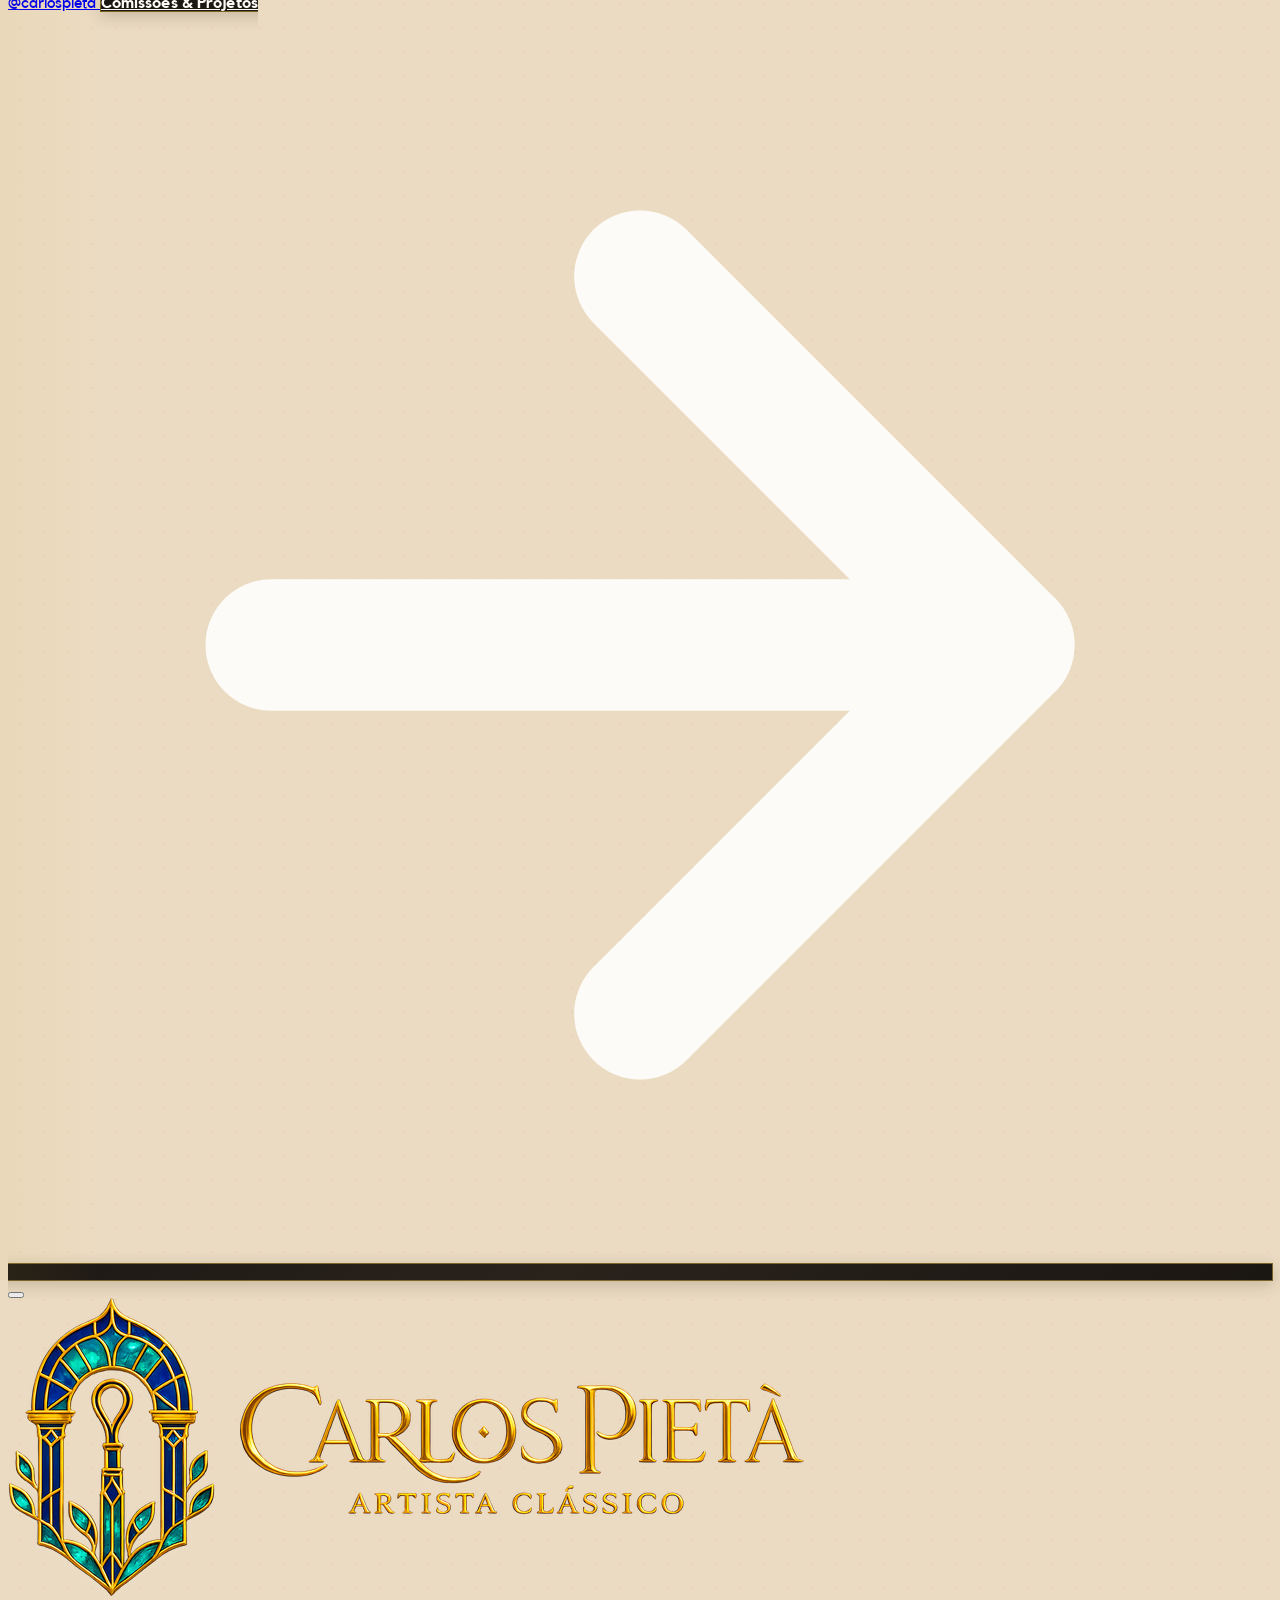
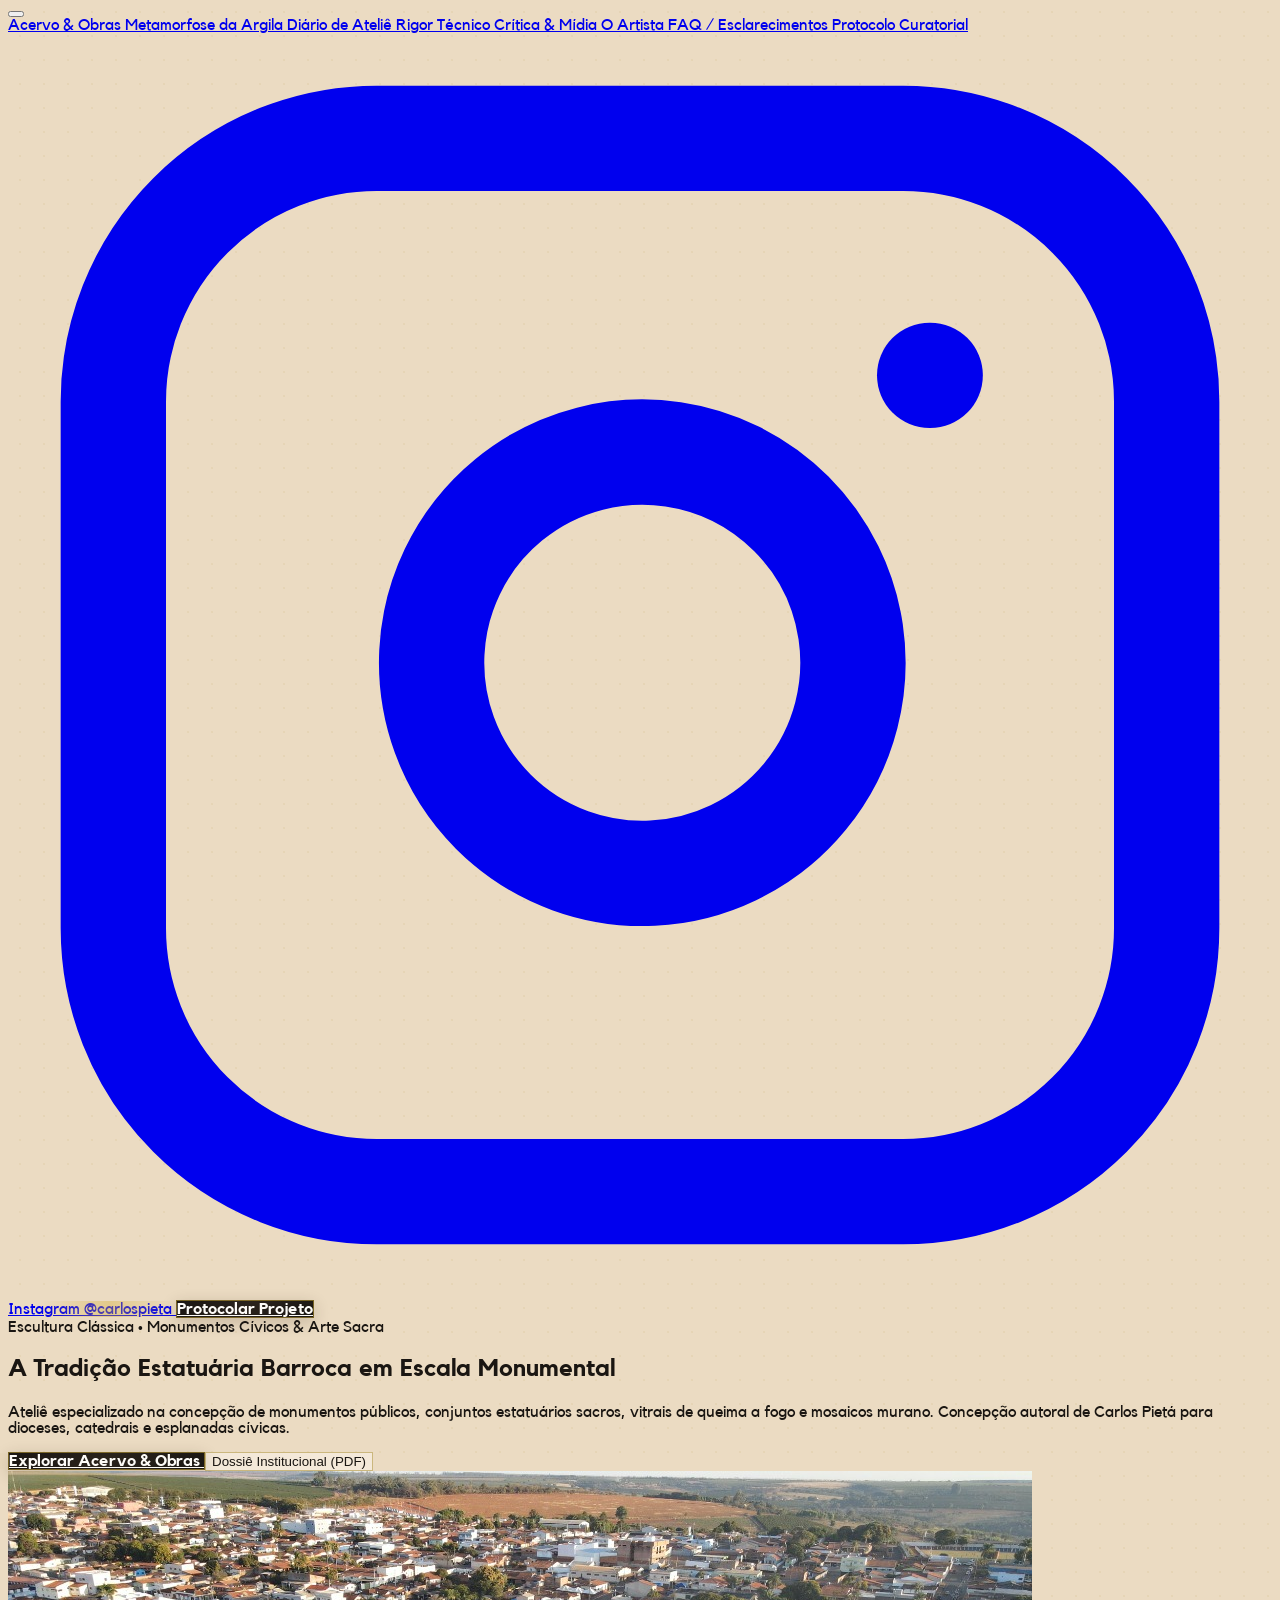
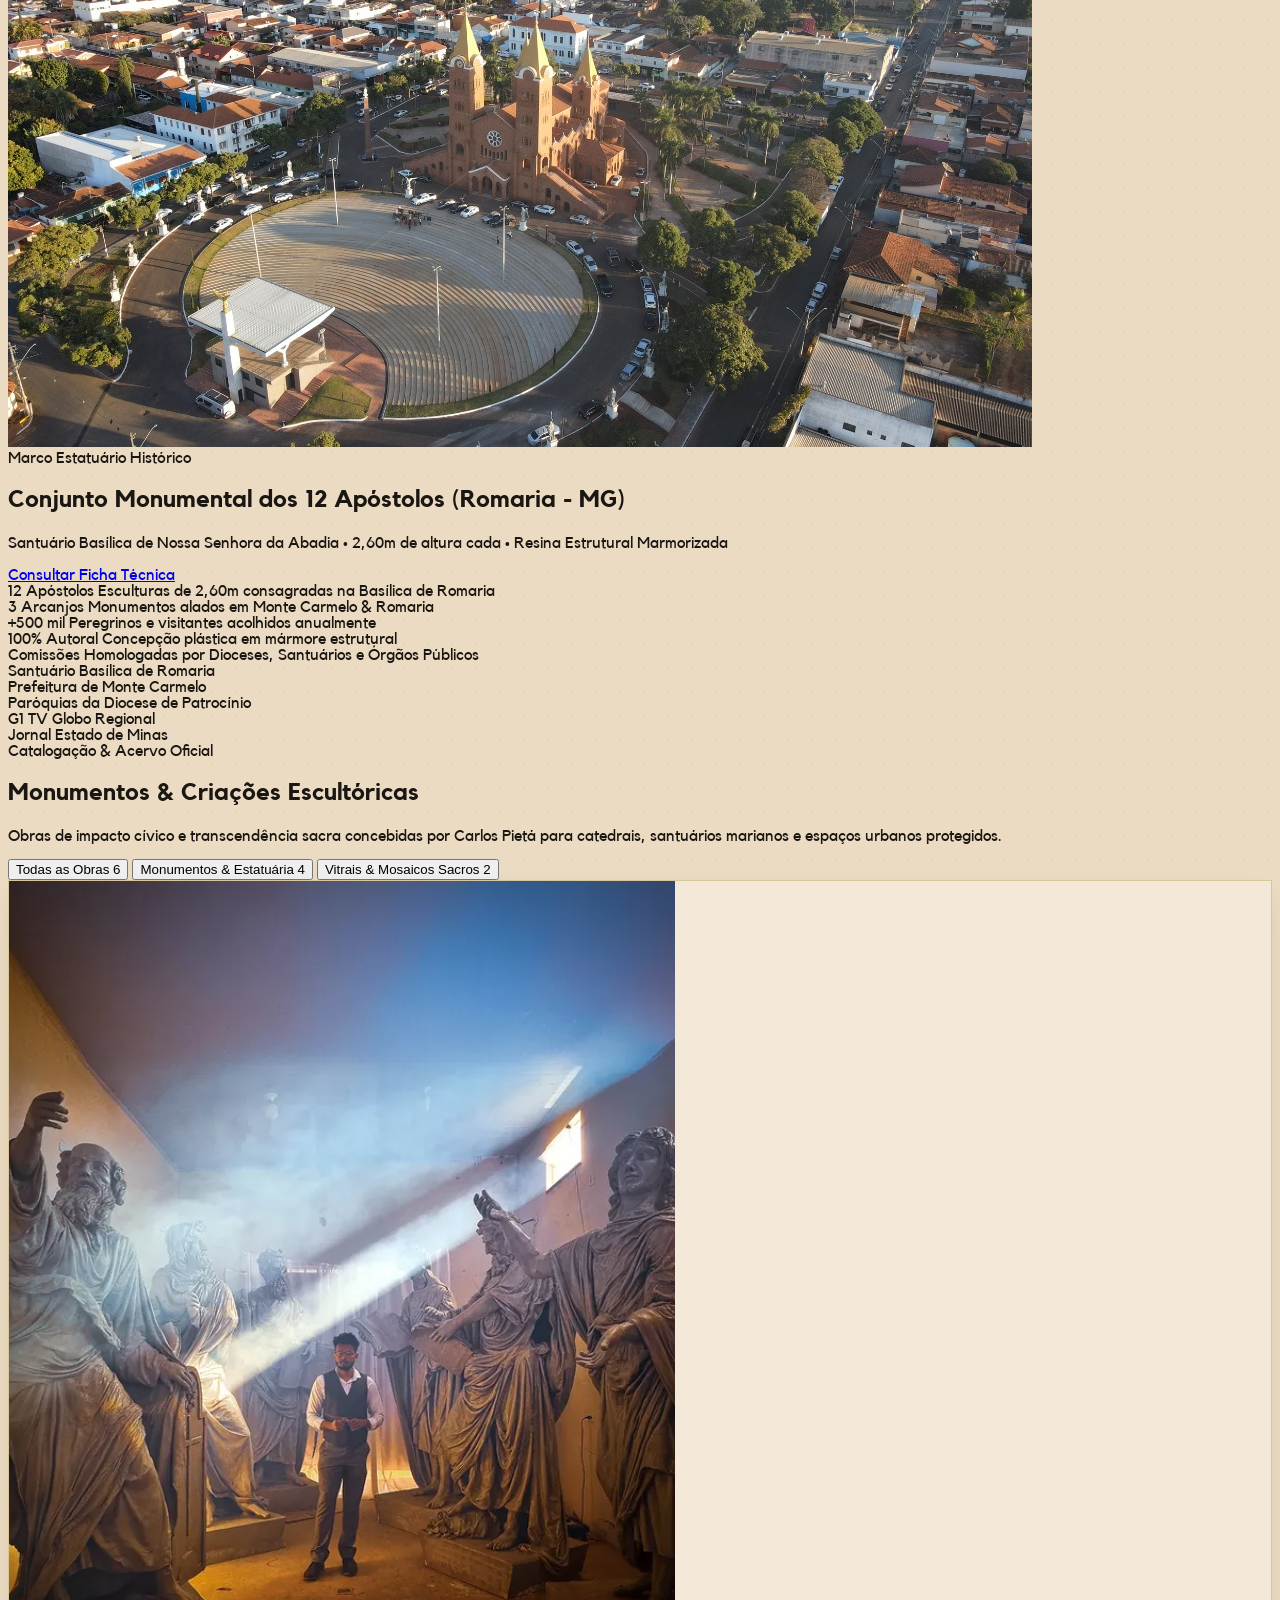
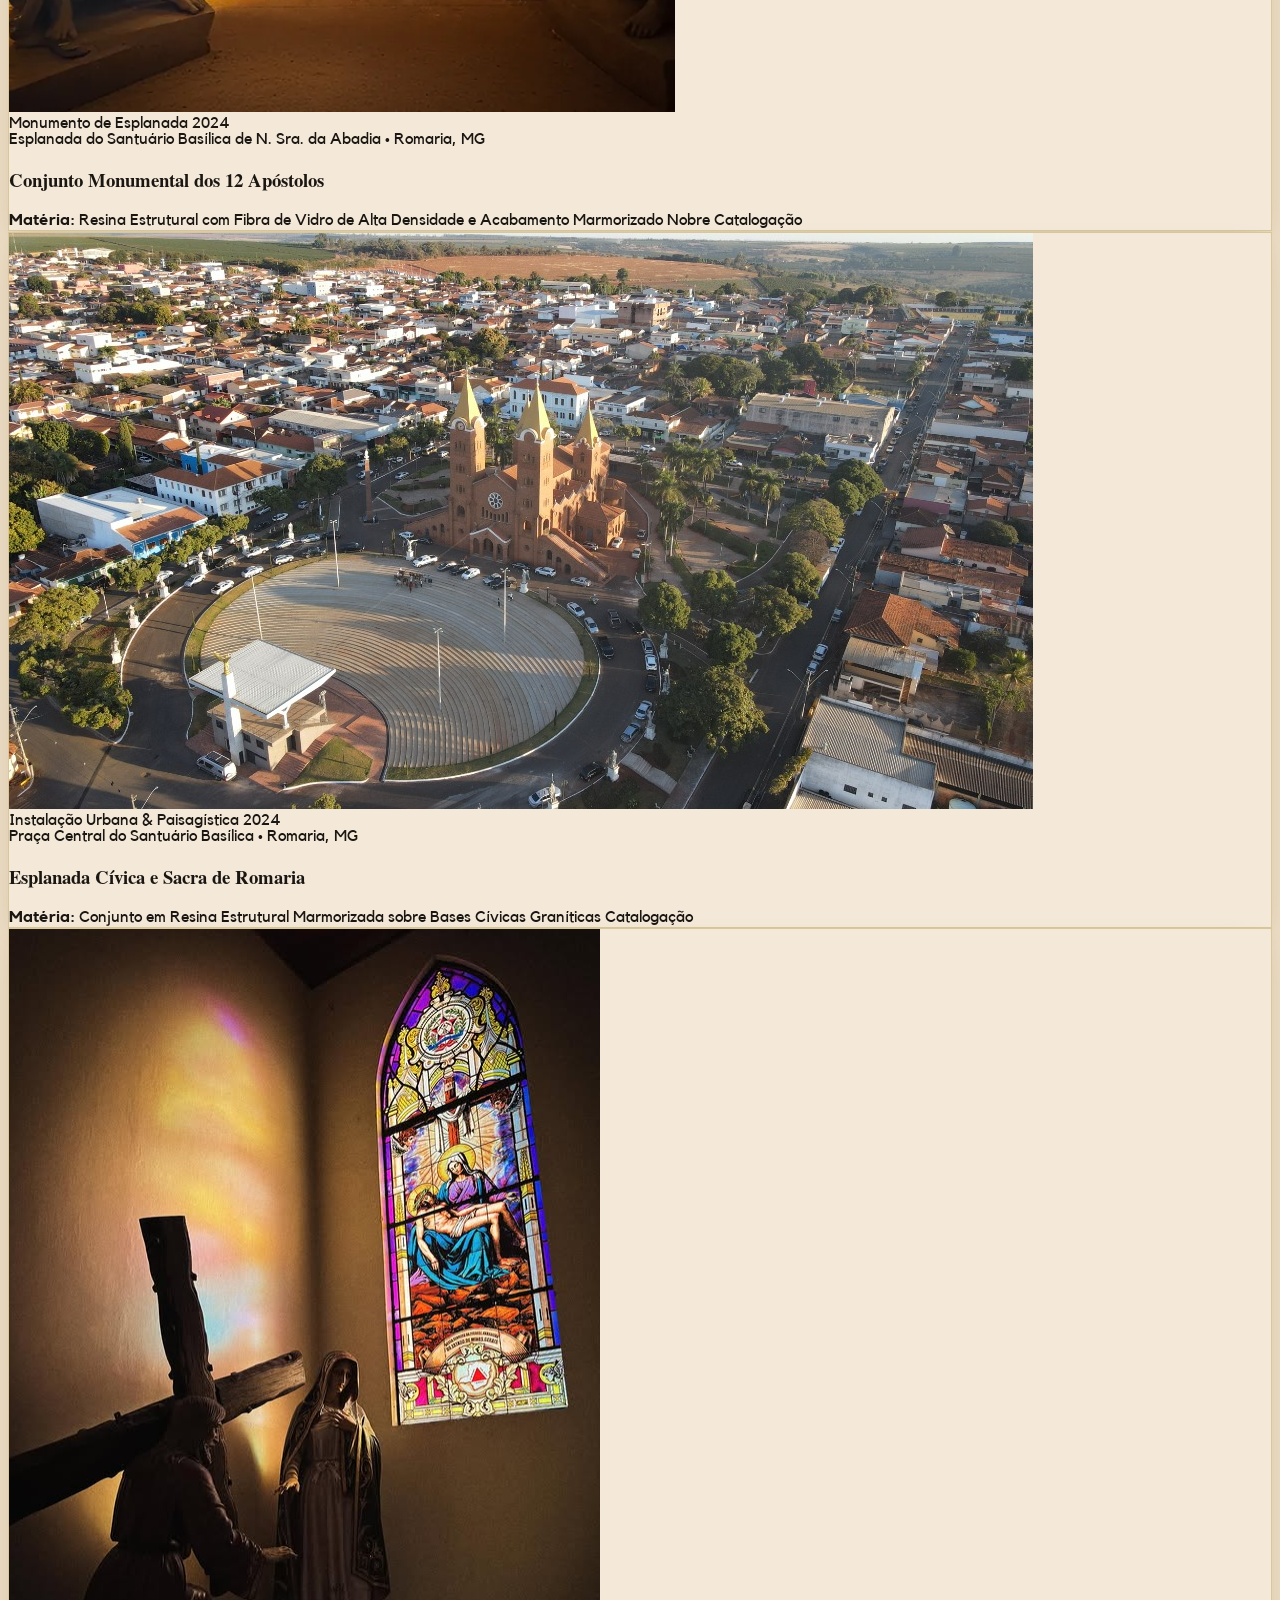
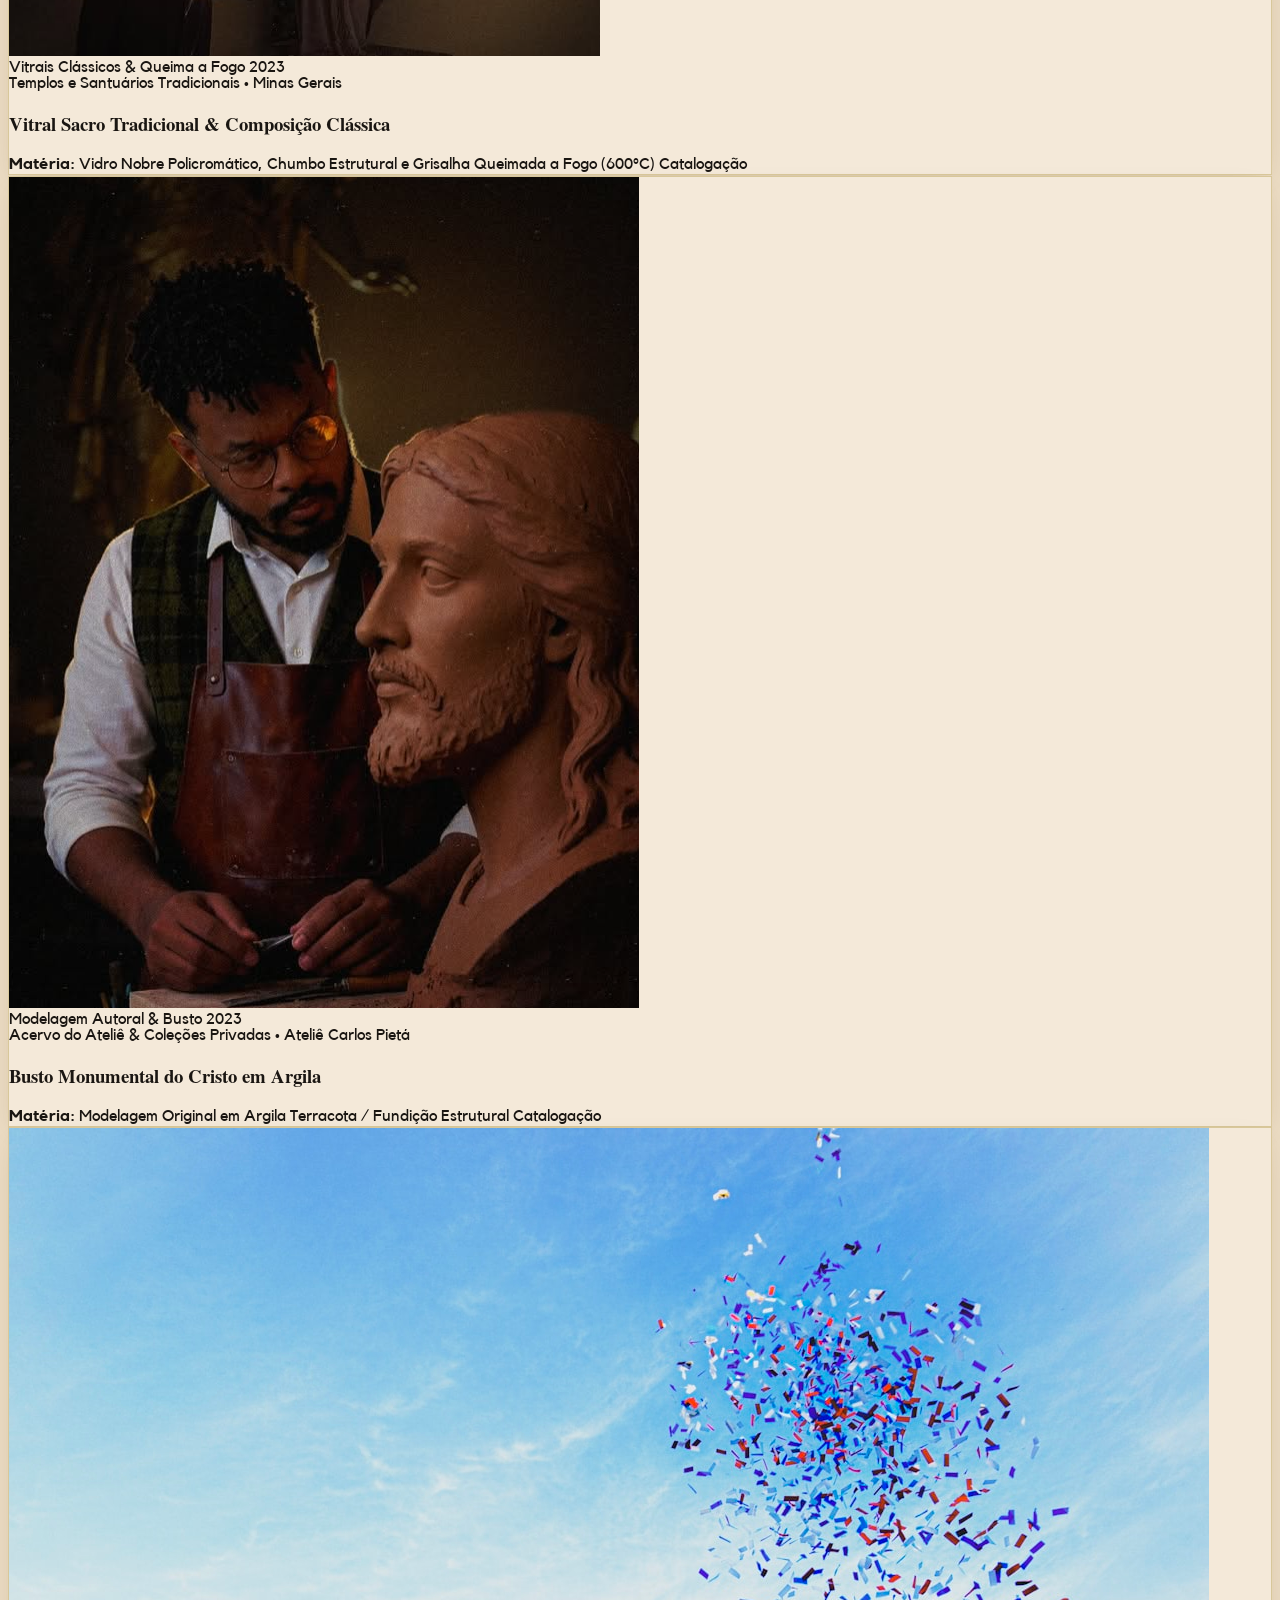
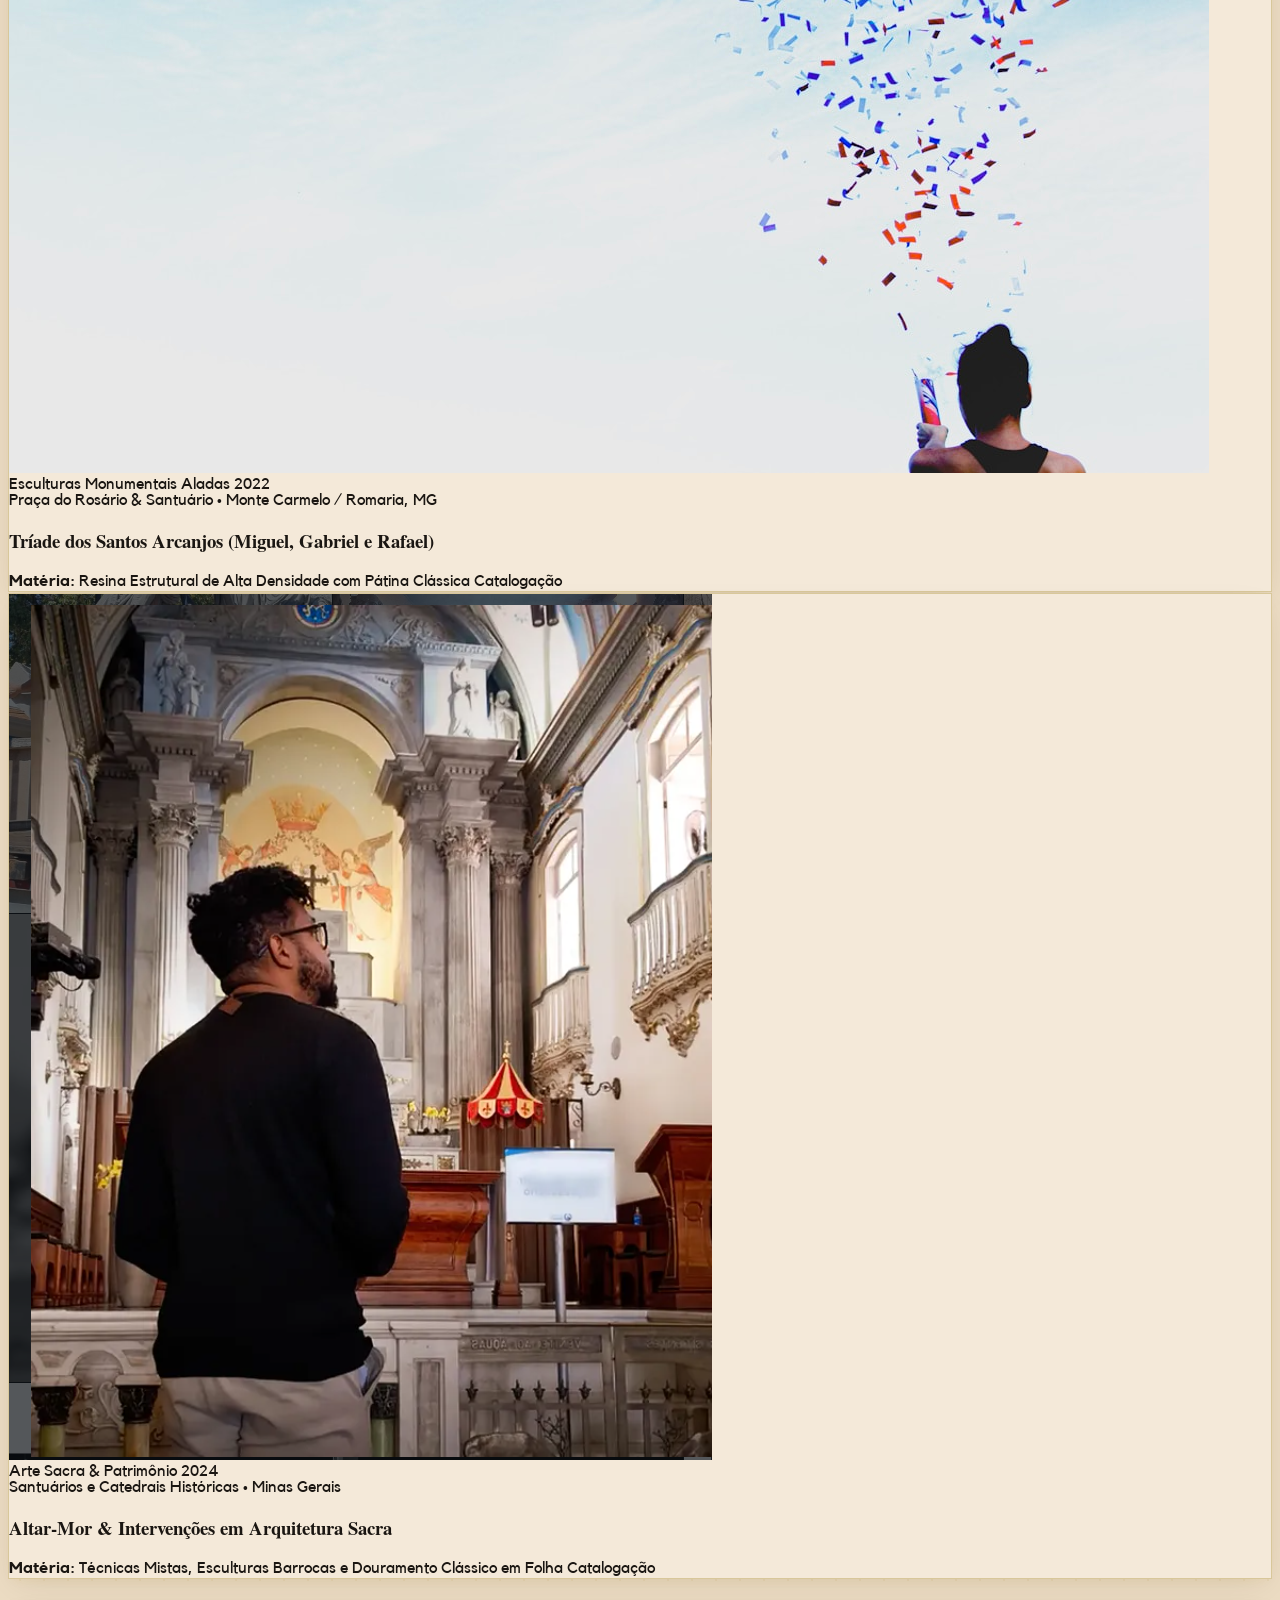
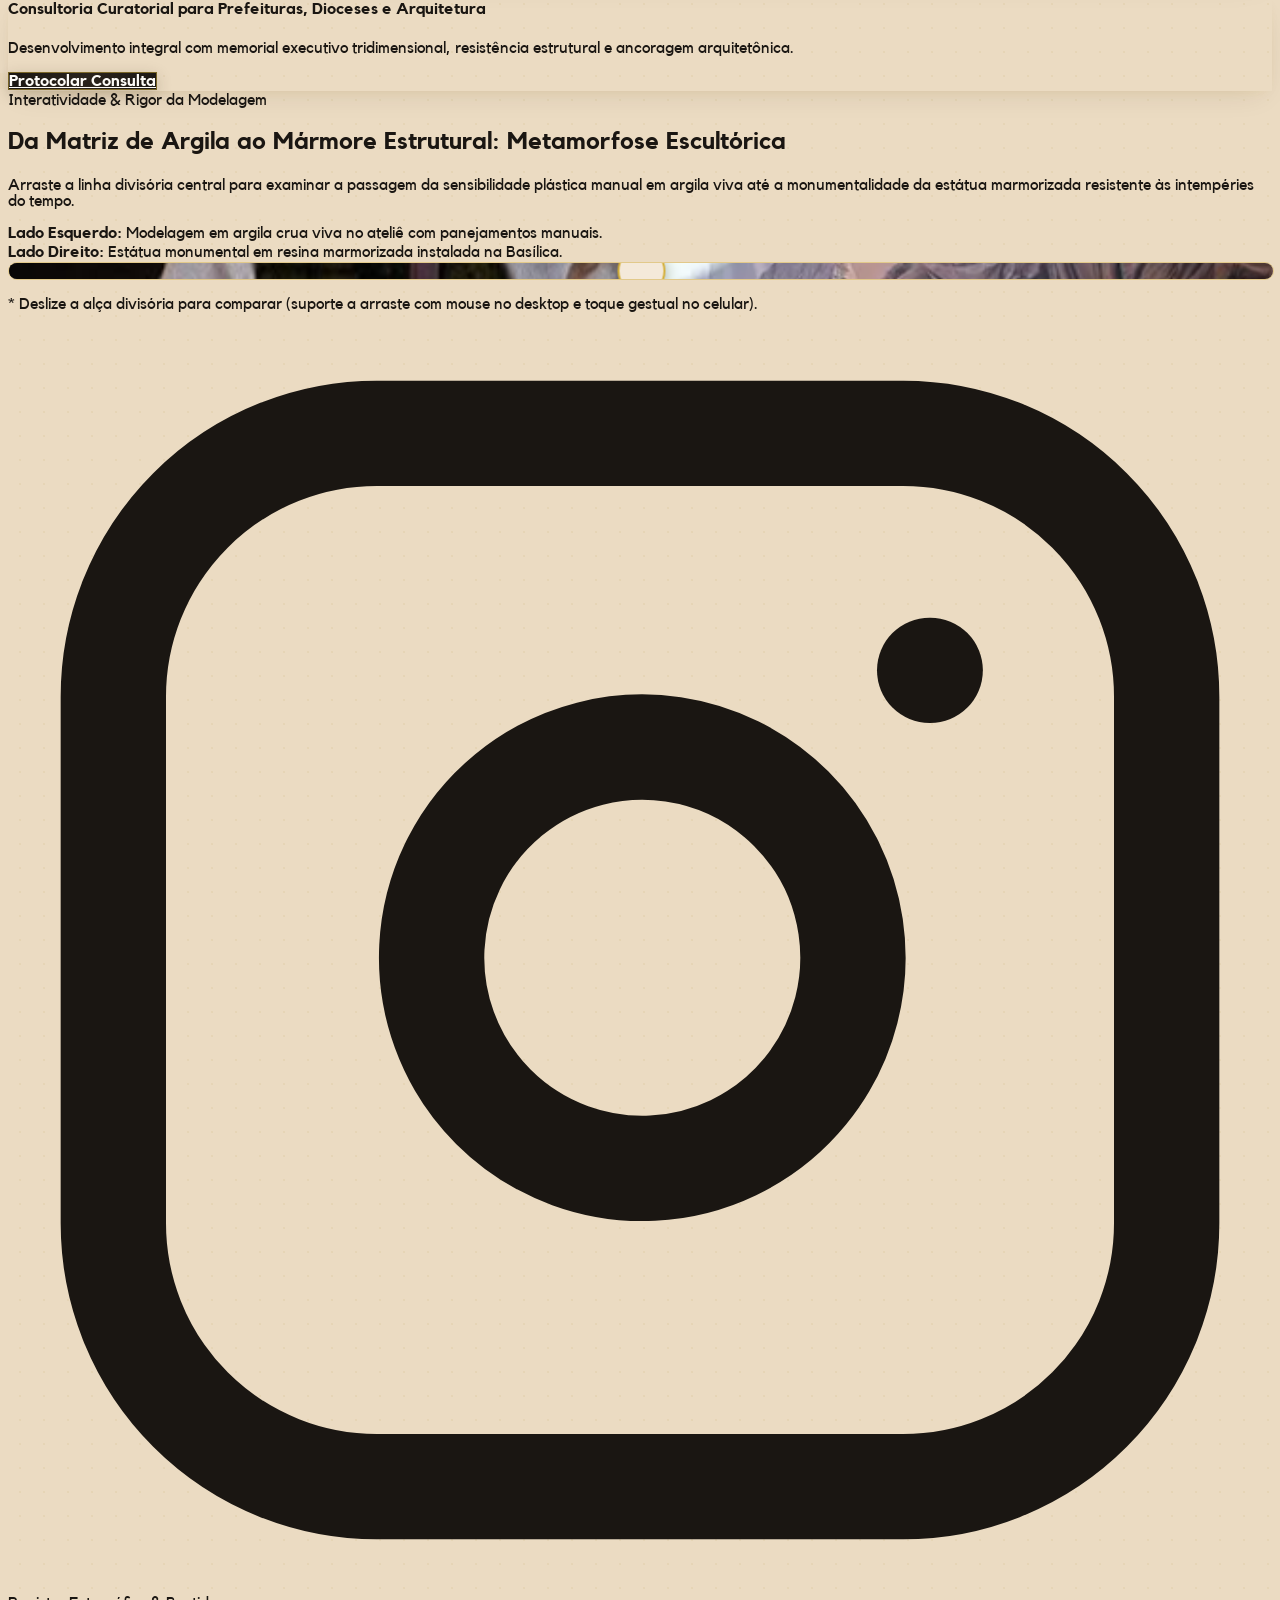
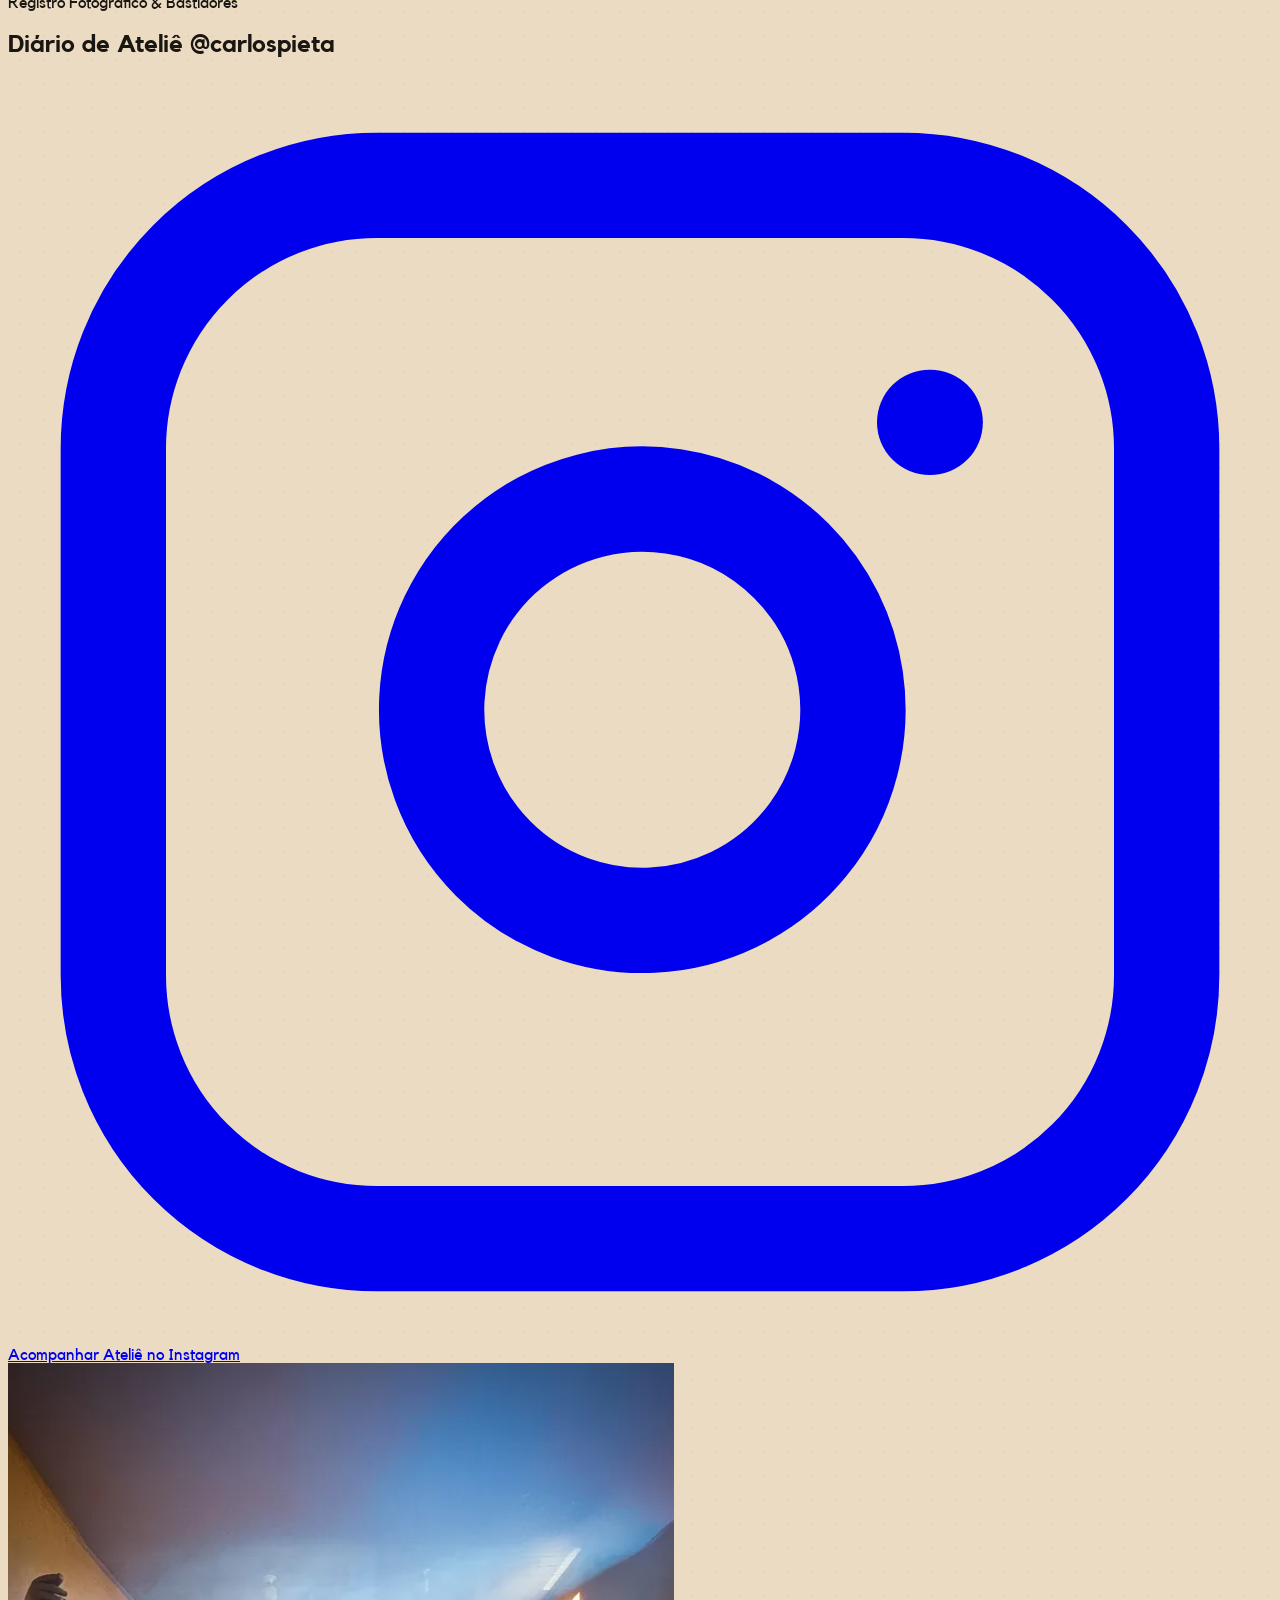
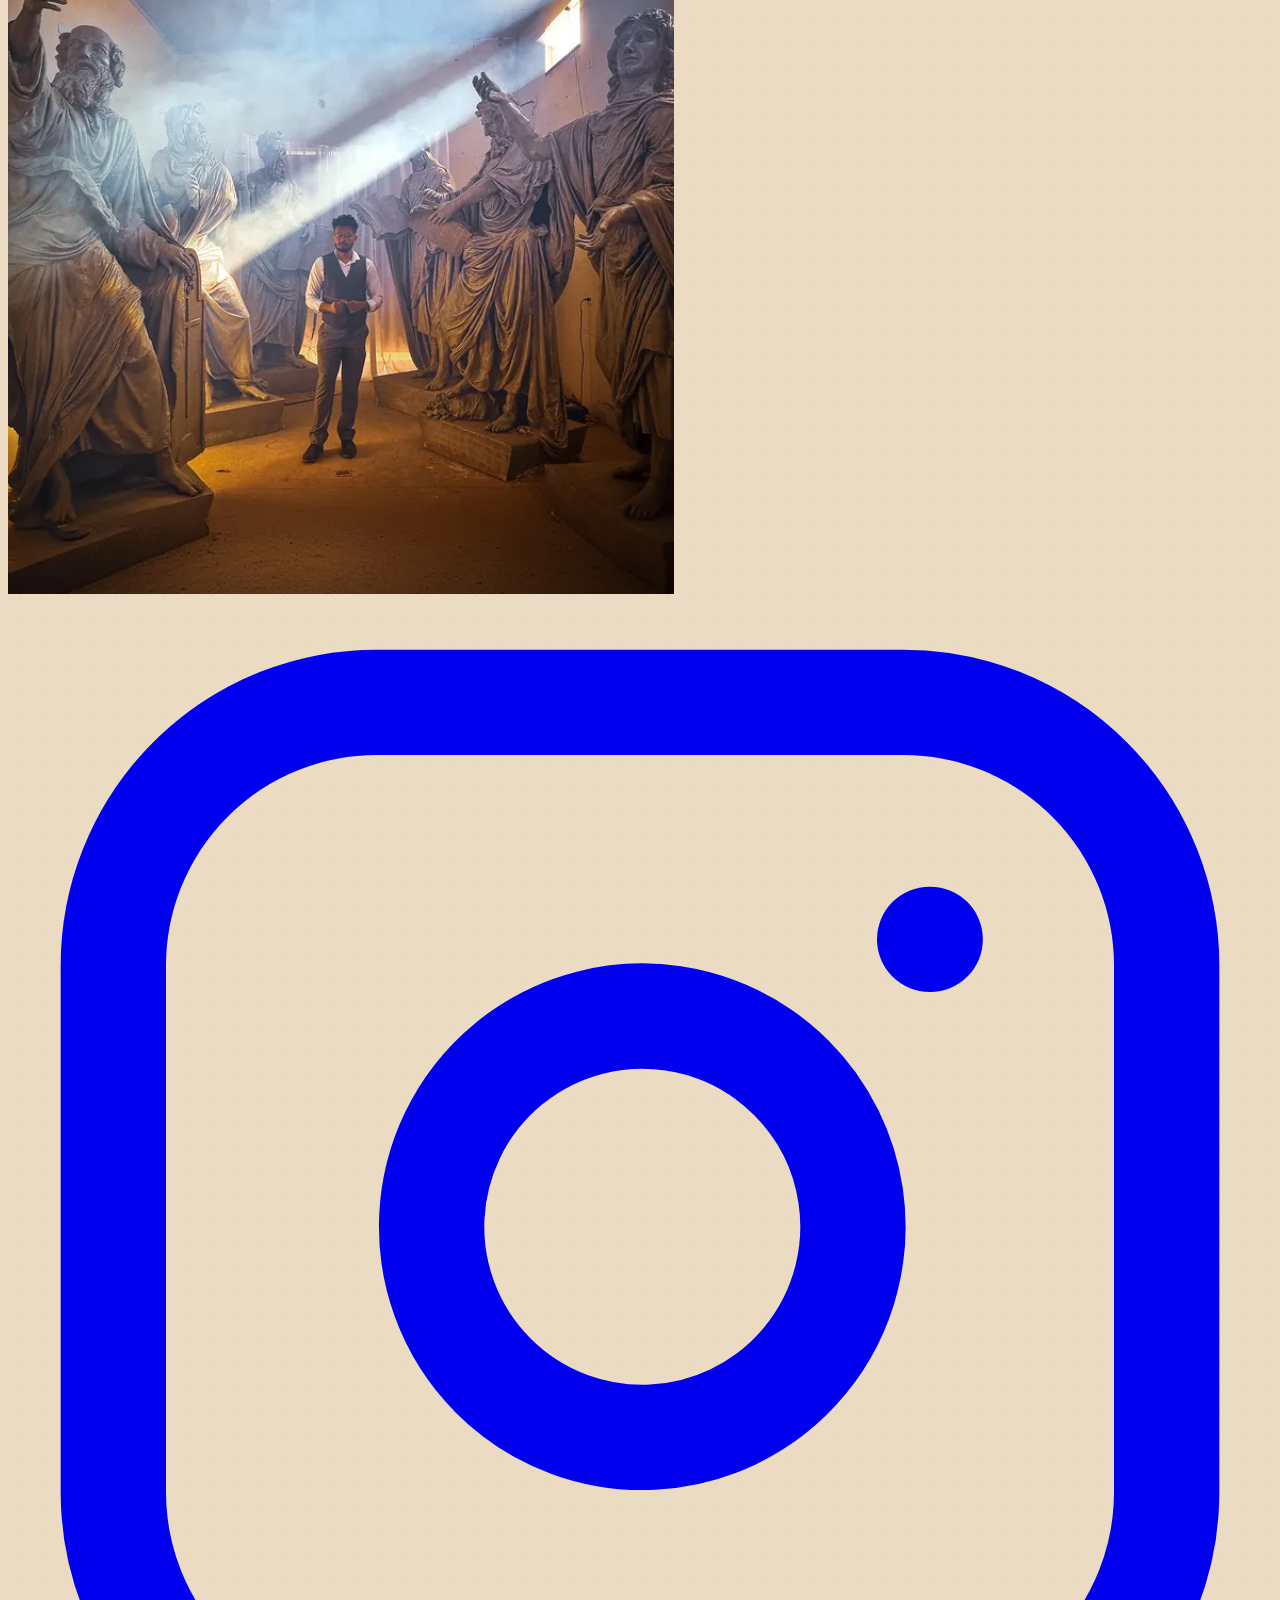
==== commit 7ffb2f8b: "feat: harmonizar todas as secoes e cards brancos residuais para o tom pergaminho amendoado nobre (#F" ====
--- a/index.html
+++ b/index.html
@@ -116,7 +116,7 @@
         <a 
           href="https://www.instagram.com/carlospieta/" 
           target="_blank"
-          class="inline-flex items-center gap-1.5 px-3 py-2 rounded-xl border border-stone-300 bg-white hover:bg-stone-50 text-stone-900 text-xs font-semibold tracking-wide transition-all shadow-sm group shrink-0"
+          class="inline-flex items-center gap-1.5 px-3 py-2 rounded-xl border border-stone-300 bg-[#F4E9D9] hover:bg-[#EBDBC2] text-stone-900 text-xs font-semibold tracking-wide transition-all shadow-sm group shrink-0"
           title="Instagram Oficial @carlospieta"
         >
           <svg class="w-4 h-4 text-stone-800 group-hover:text-[#D4AF37] transition-colors" viewBox="0 0 24 24" fill="none" stroke="currentColor" stroke-width="2" stroke-linecap="round" stroke-linejoin="round">
@@ -141,7 +141,7 @@
         <!-- Botão Menu Mobile & Telas Menores -->
         <button 
           id="mobile-menu-btn" 
-          class="xl:hidden p-2.5 rounded-xl border border-stone-300 bg-white text-stone-800 hover:text-[#D4AF37] focus:outline-none shrink-0"
+          class="xl:hidden p-2.5 rounded-xl border border-stone-300 bg-[#F4E9D9] text-stone-800 hover:text-[#D4AF37] focus:outline-none shrink-0"
           aria-label="Abrir Menu"
         >
           <i data-lucide="menu" class="w-5 h-5"></i>
@@ -202,7 +202,7 @@
       <a 
         href="https://www.instagram.com/carlospieta/" 
         target="_blank"
-        class="w-full py-3 text-center rounded-xl bg-white border border-stone-300 text-stone-900 text-xs font-semibold tracking-widest uppercase flex items-center justify-center gap-2 shadow-sm hover:bg-stone-100 transition-colors"
+        class="w-full py-3 text-center rounded-xl bg-[#F4E9D9] border border-[#A48623]/35 text-stone-900 text-xs font-semibold tracking-widest uppercase flex items-center justify-center gap-2 shadow-sm hover:bg-stone-100 transition-colors"
       >
         <svg class="w-4 h-4 text-stone-800" viewBox="0 0 24 24" fill="none" stroke="currentColor" stroke-width="2" stroke-linecap="round" stroke-linejoin="round">
           <rect x="2" y="2" width="20" height="20" rx="5" ry="5"></rect>
@@ -230,7 +230,7 @@
       <!-- Cabeçalho Editorial do Hero -->
       <div class="grid grid-cols-1 lg:grid-cols-12 gap-8 lg:gap-12 items-end mb-12 lg:mb-16 reveal">
         <div class="lg:col-span-8">
-          <div class="inline-flex items-center gap-2 px-3.5 py-1.5 rounded-full bg-white border border-[#D4AF37]/35 text-stone-800 text-xs font-semibold tracking-widest uppercase mb-6 shadow-sm">
+          <div class="inline-flex items-center gap-2 px-3.5 py-1.5 rounded-full bg-[#F4E9D9] border border-[#A48623]/35 text-stone-800 text-xs font-semibold tracking-widest uppercase mb-6 shadow-sm">
             <span class="w-2 h-2 rounded-full bg-[#D4AF37] animate-pulse"></span>
             <span>Escultura Clássica • Monumentos Cívicos & Arte Sacra</span>
           </div>
@@ -381,14 +381,14 @@
         </button>
         <button 
           data-filter="monumentos" 
-          class="filter-btn px-4 py-2.5 rounded-xl text-xs font-semibold tracking-wider uppercase transition-all bg-white border border-stone-300 text-stone-800 hover:bg-stone-100 flex items-center gap-2"
+          class="filter-btn px-4 py-2.5 rounded-xl text-xs font-semibold tracking-wider uppercase transition-all bg-[#F4E9D9] border border-[#A48623]/35 text-stone-800 hover:bg-stone-100 flex items-center gap-2"
         >
           <span>Monumentos & Estatuária</span>
           <span id="count-monumentos" class="px-2 py-0.5 rounded-full text-[10px] bg-stone-200 text-stone-800 font-bold">4</span>
         </button>
         <button 
           data-filter="vitrais" 
-          class="filter-btn px-4 py-2.5 rounded-xl text-xs font-semibold tracking-wider uppercase transition-all bg-white border border-stone-300 text-stone-800 hover:bg-stone-100 flex items-center gap-2"
+          class="filter-btn px-4 py-2.5 rounded-xl text-xs font-semibold tracking-wider uppercase transition-all bg-[#F4E9D9] border border-[#A48623]/35 text-stone-800 hover:bg-stone-100 flex items-center gap-2"
         >
           <span>Vitrais & Mosaicos Sacros</span>
           <span id="count-vitrais" class="px-2 py-0.5 rounded-full text-[10px] bg-stone-200 text-stone-800 font-bold">2</span>
@@ -401,7 +401,7 @@
       </div>
 
       <!-- Ficha de Encomendas Institucionais -->
-      <div class="mt-14 p-6 sm:p-8 rounded-2xl bg-white border border-[#D4AF37]/35 shadow-editorial flex flex-col md:flex-row items-center justify-between gap-6 reveal">
+      <div class="mt-14 p-6 sm:p-8 rounded-2xl bg-[#F4E9D9] border border-[#D4AF37]/35 shadow-editorial flex flex-col md:flex-row items-center justify-between gap-6 reveal">
         <div class="flex items-center gap-4">
           <div class="w-12 h-12 rounded-xl bg-[#EBDBC2] border border-[#D4AF37]/40 flex items-center justify-center text-[#A48623]">
             <i data-lucide="landmark" class="w-6 h-6"></i>
@@ -504,7 +504,7 @@
   <!-- ========================================================================= -->
   <!-- 5. DIÁRIO DE ATELIÊ & BASTIDORES (@carlospieta) -->
   <!-- ========================================================================= -->
-  <section id="instagram-feed" class="py-24 bg-white border-t border-stone-200 relative overflow-hidden">
+  <section id="instagram-feed" class="py-24 bg-[#E3D0B4]/60 border-t border-stone-200 relative overflow-hidden">
     <div class="max-w-7xl mx-auto px-4 sm:px-6 lg:px-8">
       
       <div class="flex flex-col md:flex-row md:items-end justify-between mb-14 reveal">
@@ -658,7 +658,7 @@
   <!-- ========================================================================= -->
   <!-- 7. CRÍTICA DE ARTE & COBERTURA DE IMPRENSA -->
   <!-- ========================================================================= -->
-  <section id="reconhecimento" class="py-24 bg-white border-t border-stone-200">
+  <section id="reconhecimento" class="py-24 bg-[#E3D0B4]/60 border-t border-stone-200">
     <div class="max-w-7xl mx-auto px-4 sm:px-6 lg:px-8">
       
       <div class="max-w-3xl mb-14 reveal">
@@ -703,7 +703,7 @@
         <!-- Veículos e Cobertura Jornalística -->
         <div class="lg:col-span-5 flex flex-col justify-between space-y-4">
           
-          <div class="p-6 rounded-2xl bg-white border border-stone-200 shadow-sm flex items-start gap-4 reveal">
+          <div class="p-6 rounded-2xl bg-[#F4E9D9] border border-[#A48623]/30 shadow-sm flex items-start gap-4 reveal">
             <div class="w-10 h-10 rounded-xl bg-[#EBDBC2] border border-[#D4AF37]/35 flex items-center justify-center text-[#A48623] shrink-0">
               <i data-lucide="newspaper" class="w-5 h-5"></i>
             </div>
@@ -714,7 +714,7 @@
             </div>
           </div>
 
-          <div class="p-6 rounded-2xl bg-white border border-stone-200 shadow-sm flex items-start gap-4 reveal">
+          <div class="p-6 rounded-2xl bg-[#F4E9D9] border border-[#A48623]/30 shadow-sm flex items-start gap-4 reveal">
             <div class="w-10 h-10 rounded-xl bg-[#EBDBC2] border border-[#D4AF37]/35 flex items-center justify-center text-[#A48623] shrink-0">
               <i data-lucide="tv" class="w-5 h-5"></i>
             </div>
@@ -767,7 +767,7 @@
           </div>
 
           <!-- Card Flutuante com Brasão / Medalhão Oficial -->
-          <div class="hidden sm:flex absolute -bottom-6 -right-6 bg-white p-5 rounded-2xl shadow-xl border border-[#D4AF37]/35 items-center gap-4 max-w-xs">
+          <div class="hidden sm:flex absolute -bottom-6 -right-6 bg-[#F4E9D9] p-5 rounded-2xl shadow-xl border border-[#D4AF37]/35 items-center gap-4 max-w-xs">
             <div class="w-12 h-12 rounded-full bg-[#EBDBC2] border border-[#D4AF37]/40 flex items-center justify-center text-[#A48623] shrink-0 p-1.5">
               <img src="images/logo-icone-dourada.png" alt="Selo Oficial Carlos Pietá" class="w-full h-full object-contain" />
             </div>
@@ -800,7 +800,7 @@
           <!-- Atributos Técnicos -->
           <div class="grid grid-cols-1 sm:grid-cols-2 gap-4 mt-8 pt-6 border-t border-stone-300">
             <div class="flex items-start gap-3">
-              <div class="w-8 h-8 rounded-lg bg-white border border-stone-300 flex items-center justify-center text-[#A48623] shrink-0 mt-0.5">
+              <div class="w-8 h-8 rounded-lg bg-[#F4E9D9] border border-[#A48623]/35 flex items-center justify-center text-[#A48623] shrink-0 mt-0.5">
                 <i data-lucide="shield-check" class="w-4 h-4"></i>
               </div>
               <div>
@@ -810,7 +810,7 @@
             </div>
 
             <div class="flex items-start gap-3">
-              <div class="w-8 h-8 rounded-lg bg-white border border-stone-300 flex items-center justify-center text-[#A48623] shrink-0 mt-0.5">
+              <div class="w-8 h-8 rounded-lg bg-[#F4E9D9] border border-[#A48623]/35 flex items-center justify-center text-[#A48623] shrink-0 mt-0.5">
                 <i data-lucide="compass" class="w-4 h-4"></i>
               </div>
               <div>
@@ -868,7 +868,7 @@
       <div class="space-y-4 reveal">
         
         <!-- Item 1 -->
-        <div class="faq-item rounded-2xl bg-white border border-stone-200 overflow-hidden transition-all shadow-sm">
+        <div class="faq-item rounded-2xl bg-[#F4E9D9] border border-stone-200 overflow-hidden transition-all shadow-sm">
           <button class="faq-header w-full p-6 text-left flex items-center justify-between gap-4 focus:outline-none">
             <span class="font-serifDisplay font-semibold text-base sm:text-lg text-stone-900">Quais as vantagens da resina estrutural marmorizada comparada à pedra maciça?</span>
             <i data-lucide="chevron-down" class="faq-icon w-5 h-5 text-stone-500 shrink-0 transition-transform duration-300"></i>
@@ -879,7 +879,7 @@
         </div>
 
         <!-- Item 2 -->
-        <div class="faq-item rounded-2xl bg-white border border-stone-200 overflow-hidden transition-all shadow-sm">
+        <div class="faq-item rounded-2xl bg-[#F4E9D9] border border-stone-200 overflow-hidden transition-all shadow-sm">
           <button class="faq-header w-full p-6 text-left flex items-center justify-between gap-4 focus:outline-none">
             <span class="font-serifDisplay font-semibold text-base sm:text-lg text-stone-900">O ateliê realiza projetos e entregas em qualquer região do Brasil?</span>
             <i data-lucide="chevron-down" class="faq-icon w-5 h-5 text-stone-500 shrink-0 transition-transform duration-300"></i>
@@ -890,7 +890,7 @@
         </div>
 
         <!-- Item 3 -->
-        <div class="faq-item rounded-2xl bg-white border border-stone-200 overflow-hidden transition-all shadow-sm">
+        <div class="faq-item rounded-2xl bg-[#F4E9D9] border border-stone-200 overflow-hidden transition-all shadow-sm">
           <button class="faq-header w-full p-6 text-left flex items-center justify-between gap-4 focus:outline-none">
             <span class="font-serifDisplay font-semibold text-base sm:text-lg text-stone-900">Qual o cronograma habitual para a criação de uma escultura monumental?</span>
             <i data-lucide="chevron-down" class="faq-icon w-5 h-5 text-stone-500 shrink-0 transition-transform duration-300"></i>
@@ -901,7 +901,7 @@
         </div>
 
         <!-- Item 4 -->
-        <div class="faq-item rounded-2xl bg-white border border-stone-200 overflow-hidden transition-all shadow-sm">
+        <div class="faq-item rounded-2xl bg-[#F4E9D9] border border-stone-200 overflow-hidden transition-all shadow-sm">
           <button class="faq-header w-full p-6 text-left flex items-center justify-between gap-4 focus:outline-none">
             <span class="font-serifDisplay font-semibold text-base sm:text-lg text-stone-900">Como é conduzido o processo para vitrais e mosaicos sacros?</span>
             <i data-lucide="chevron-down" class="faq-icon w-5 h-5 text-stone-500 shrink-0 transition-transform duration-300"></i>
@@ -935,7 +935,7 @@
       <div class="grid grid-cols-1 lg:grid-cols-12 gap-12 reveal">
         
         <!-- Formulário Institucional -->
-        <div class="lg:col-span-7 bg-white p-8 sm:p-10 rounded-3xl border border-stone-200/80 shadow-editorial">
+        <div class="lg:col-span-7 bg-[#F4E9D9] p-8 sm:p-10 rounded-3xl border border-stone-200/80 shadow-editorial">
           <form id="briefing-form" class="space-y-6">
             
             <div class="grid grid-cols-1 sm:grid-cols-2 gap-6">
@@ -948,7 +948,7 @@
                   id="form-name" 
                   required
                   placeholder="Ex: Dom Antônio / Arq. Roberto" 
-                  class="w-full px-4 py-3 rounded-xl bg-stone-50 border border-stone-200 text-sm text-stone-900 placeholder-stone-400 focus:outline-none focus:border-[#D4AF37] focus:ring-1 focus:ring-[#D4AF37] transition-all"
+                  class="w-full px-4 py-3 rounded-xl bg-[#EBDBC2]/50 border border-stone-200 text-sm text-stone-900 placeholder-stone-400 focus:outline-none focus:border-[#D4AF37] focus:ring-1 focus:ring-[#D4AF37] transition-all"
                 />
               </div>
 
@@ -960,7 +960,7 @@
                   type="text" 
                   id="form-org" 
                   placeholder="Ex: Cúria Diocesana / Prefeitura Municipal" 
-                  class="w-full px-4 py-3 rounded-xl bg-stone-50 border border-stone-200 text-sm text-stone-900 placeholder-stone-400 focus:outline-none focus:border-[#D4AF37] focus:ring-1 focus:ring-[#D4AF37] transition-all"
+                  class="w-full px-4 py-3 rounded-xl bg-[#EBDBC2]/50 border border-stone-200 text-sm text-stone-900 placeholder-stone-400 focus:outline-none focus:border-[#D4AF37] focus:ring-1 focus:ring-[#D4AF37] transition-all"
                 />
               </div>
             </div>
@@ -973,7 +973,7 @@
                 <select 
                   id="form-type" 
                   required
-                  class="w-full px-4 py-3 rounded-xl bg-stone-50 border border-stone-200 text-sm text-stone-900 focus:outline-none focus:border-[#D4AF37] focus:ring-1 focus:ring-[#D4AF37] transition-all"
+                  class="w-full px-4 py-3 rounded-xl bg-[#EBDBC2]/50 border border-stone-200 text-sm text-stone-900 focus:outline-none focus:border-[#D4AF37] focus:ring-1 focus:ring-[#D4AF37] transition-all"
                 >
                   <option value="Escultura Monumental Sacra / Esplanada">Escultura Monumental Sacra / de Esplanada</option>
                   <option value="Conjunto Estatuário (Apóstolos / Arcanjos / Padroeiros)">Conjunto Estatuário (Santos / Apóstolos / Arcanjos)</option>
@@ -993,7 +993,7 @@
                   id="form-city" 
                   required
                   placeholder="Ex: Romaria, MG ou Belo Horizonte, MG" 
-                  class="w-full px-4 py-3 rounded-xl bg-stone-50 border border-stone-200 text-sm text-stone-900 placeholder-stone-400 focus:outline-none focus:border-[#D4AF37] focus:ring-1 focus:ring-[#D4AF37] transition-all"
+                  class="w-full px-4 py-3 rounded-xl bg-[#EBDBC2]/50 border border-stone-200 text-sm text-stone-900 placeholder-stone-400 focus:outline-none focus:border-[#D4AF37] focus:ring-1 focus:ring-[#D4AF37] transition-all"
                 />
               </div>
             </div>
@@ -1004,7 +1004,7 @@
               </label>
               <select 
                 id="form-deadline" 
-                class="w-full px-4 py-3 rounded-xl bg-stone-50 border border-stone-200 text-sm text-stone-900 focus:outline-none focus:border-[#D4AF37] focus:ring-1 focus:ring-[#D4AF37] transition-all"
+                class="w-full px-4 py-3 rounded-xl bg-[#EBDBC2]/50 border border-stone-200 text-sm text-stone-900 focus:outline-none focus:border-[#D4AF37] focus:ring-1 focus:ring-[#D4AF37] transition-all"
               >
                 <option value="Curto Prazo (3 a 6 meses)">Curto Prazo (3 a 6 meses)</option>
                 <option value="Médio Prazo (6 a 12 meses)" selected>Médio Prazo (6 a 12 meses)</option>
@@ -1022,7 +1022,7 @@
                 rows="4" 
                 required
                 placeholder="Descreva a imagem pretendida (escala volumétrica, pedestal cívico, nicho ou fachada), contexto histórico ou diretrizes da comissão..." 
-                class="w-full px-4 py-3 rounded-xl bg-stone-50 border border-stone-200 text-sm text-stone-900 placeholder-stone-400 focus:outline-none focus:border-[#D4AF37] focus:ring-1 focus:ring-[#D4AF37] transition-all resize-none"
+                class="w-full px-4 py-3 rounded-xl bg-[#EBDBC2]/50 border border-stone-200 text-sm text-stone-900 placeholder-stone-400 focus:outline-none focus:border-[#D4AF37] focus:ring-1 focus:ring-[#D4AF37] transition-all resize-none"
               ></textarea>
             </div>
 
@@ -1038,7 +1038,7 @@
               <a 
                 href="https://wa.me/5534999998888?text=Prezado%20Carlos%20Piet%C3%A1%2C%20gostaria%20de%20iniciar%20uma%20conversa%20institucional%20sobre%20um%20projeto%20escult%C3%B3rico." 
                 target="_blank"
-                class="w-full sm:w-auto px-6 py-4 rounded-xl border border-stone-300 bg-white hover:bg-stone-50 text-stone-800 text-xs font-semibold uppercase tracking-widest transition-all flex items-center justify-center gap-2 shadow-sm"
+                class="w-full sm:w-auto px-6 py-4 rounded-xl border border-stone-300 bg-[#F4E9D9] hover:bg-[#EBDBC2] text-stone-800 text-xs font-semibold uppercase tracking-widest transition-all flex items-center justify-center gap-2 shadow-sm"
               >
                 <i data-lucide="message-circle" class="w-4 h-4 text-green-600"></i>
                 <span>Atendimento Direto</span>
@@ -1054,7 +1054,7 @@
         <!-- Informações Oficiais do Ateliê -->
         <div class="lg:col-span-5 flex flex-col justify-between space-y-8">
           
-          <div class="bg-white p-8 rounded-3xl border border-stone-200/80 shadow-editorial">
+          <div class="bg-[#F4E9D9] p-8 rounded-3xl border border-stone-200/80 shadow-editorial">
             <h3 class="font-serifDisplay font-semibold text-2xl text-stone-900 mb-6">Ateliê & Contato Institucional</h3>
             
             <div class="space-y-5 text-sm text-stone-700">
@@ -1216,7 +1216,7 @@
   <div id="mobile-sticky-bar" class="fixed bottom-0 inset-x-0 z-40 sm:hidden bg-[#EBDBC2]/95 backdrop-blur-md border-t border-[#D4AF37]/30 p-3 flex items-center justify-between gap-2 shadow-2xl">
     <a 
       href="#obras" 
-      class="flex-1 py-2.5 px-3 rounded-xl bg-white text-stone-800 text-[11px] font-semibold uppercase tracking-wider text-center border border-stone-300"
+      class="flex-1 py-2.5 px-3 rounded-xl bg-[#F4E9D9] text-stone-800 text-[11px] font-semibold uppercase tracking-wider text-center border border-[#A48623]/35"
     >
       Ver Acervo
     </a>
@@ -1257,7 +1257,7 @@
         </div>
 
         <!-- Ficha Técnica Museográfica -->
-        <div class="md:w-1/2 p-6 sm:p-8 flex flex-col justify-between bg-white">
+        <div class="md:w-1/2 p-6 sm:p-8 flex flex-col justify-between bg-[#F4E9D9]">
           <div>
             <div class="flex items-center justify-between gap-2 mb-3">
               <span id="modal-category" class="px-3 py-1 rounded-full bg-[#EBDBC2] text-stone-900 border border-[#D4AF37]/35 text-xs font-semibold uppercase tracking-wider"></span>
--- a/styles.css
+++ b/styles.css
@@ -55,7 +55,7 @@
   /* Paleta Oficial do Manual - Tom Creme Pergaminho puxado para Marrom (#E8D6B7) */
   --color-bg: #EBDBC2;           /* Bege Acastanhado / Areia Nobre Travertino (Shade 12.5% do manual) */
   --color-bg-alt: #E3D0B4;       /* Tom levemente mais encorpado para seções alternadas */
-  --color-bg-card: #FFFFFF;      /* Branco Mármore para contraste nítido nos cards */
+  --color-bg-card: #F4E9D9;      /* Branco Mármore para contraste nítido nos cards */
   --color-dark: #1A1612;         /* Ônix Castanho Profundo para Tipografia */
   --color-gold: #D4AF37;         /* Ouro Real Oficial */
   --color-gold-light: #EAD79A;   /* Ouro Suave */
@@ -214,7 +214,7 @@
 
 /* Botão Secundário Dourado / Creme */
 .btn-gold-outline {
-  background: #FFFFFF;
+  background: #F4E9D9;
   color: #1A1612;
   border: 1px solid rgba(164, 134, 35, 0.5);
   transition: all 0.35s ease;
@@ -282,7 +282,7 @@
   width: 44px;
   height: 44px;
   border-radius: 50%;
-  background: #FFFFFF;
+  background: #F4E9D9;
   color: #1A1612;
   display: flex;
   align-items: center;
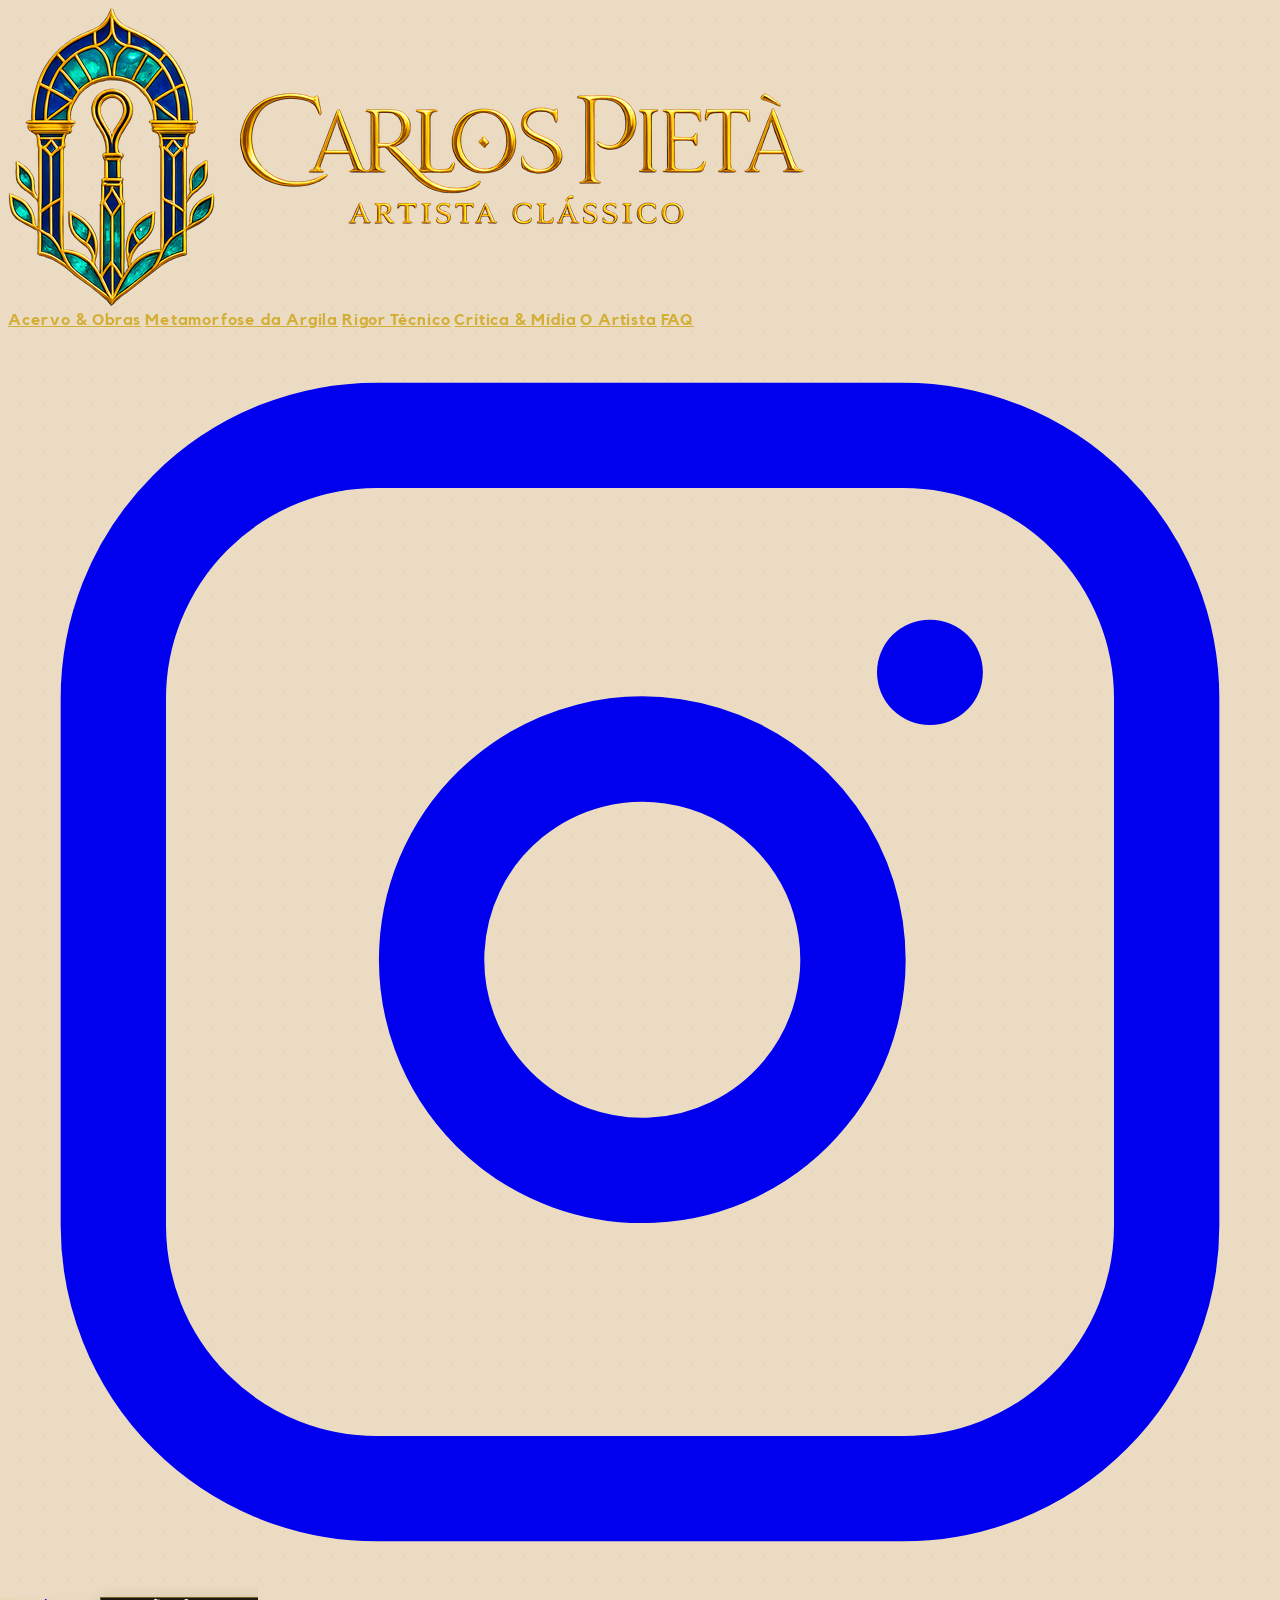
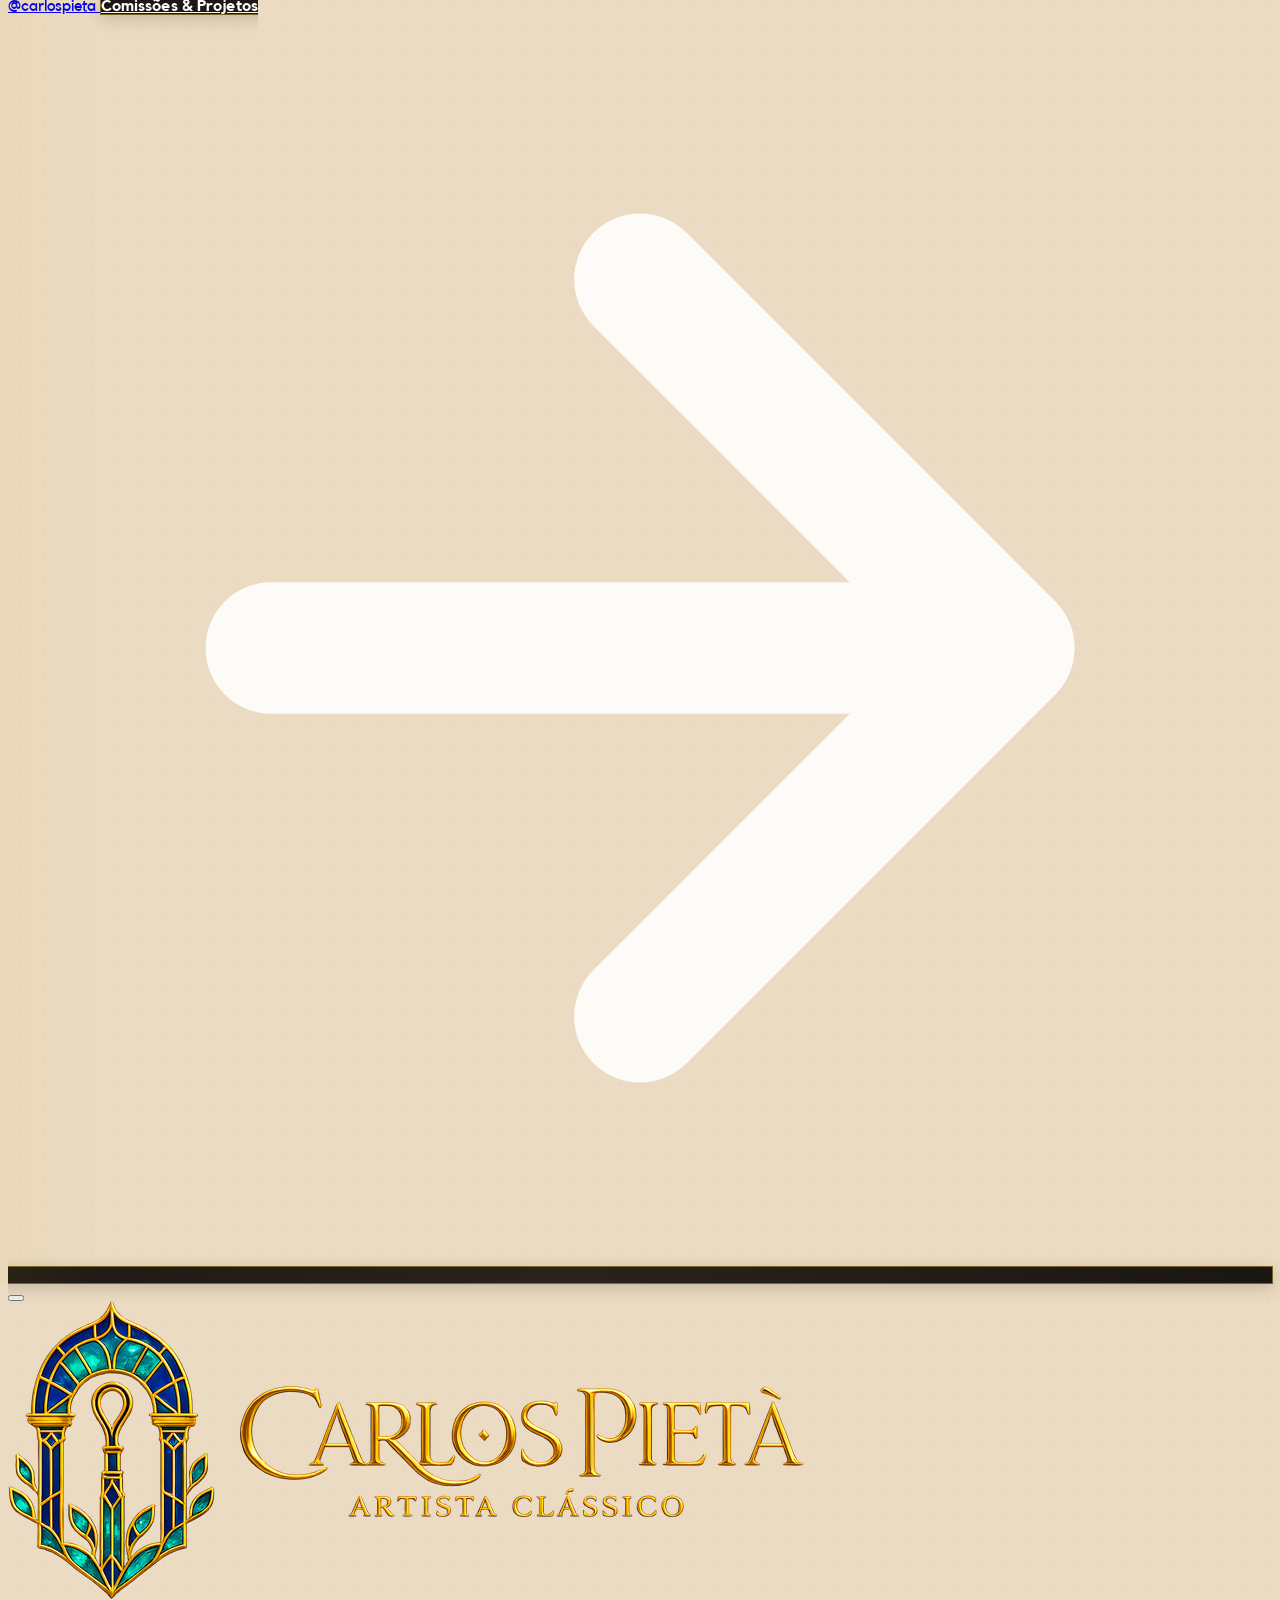
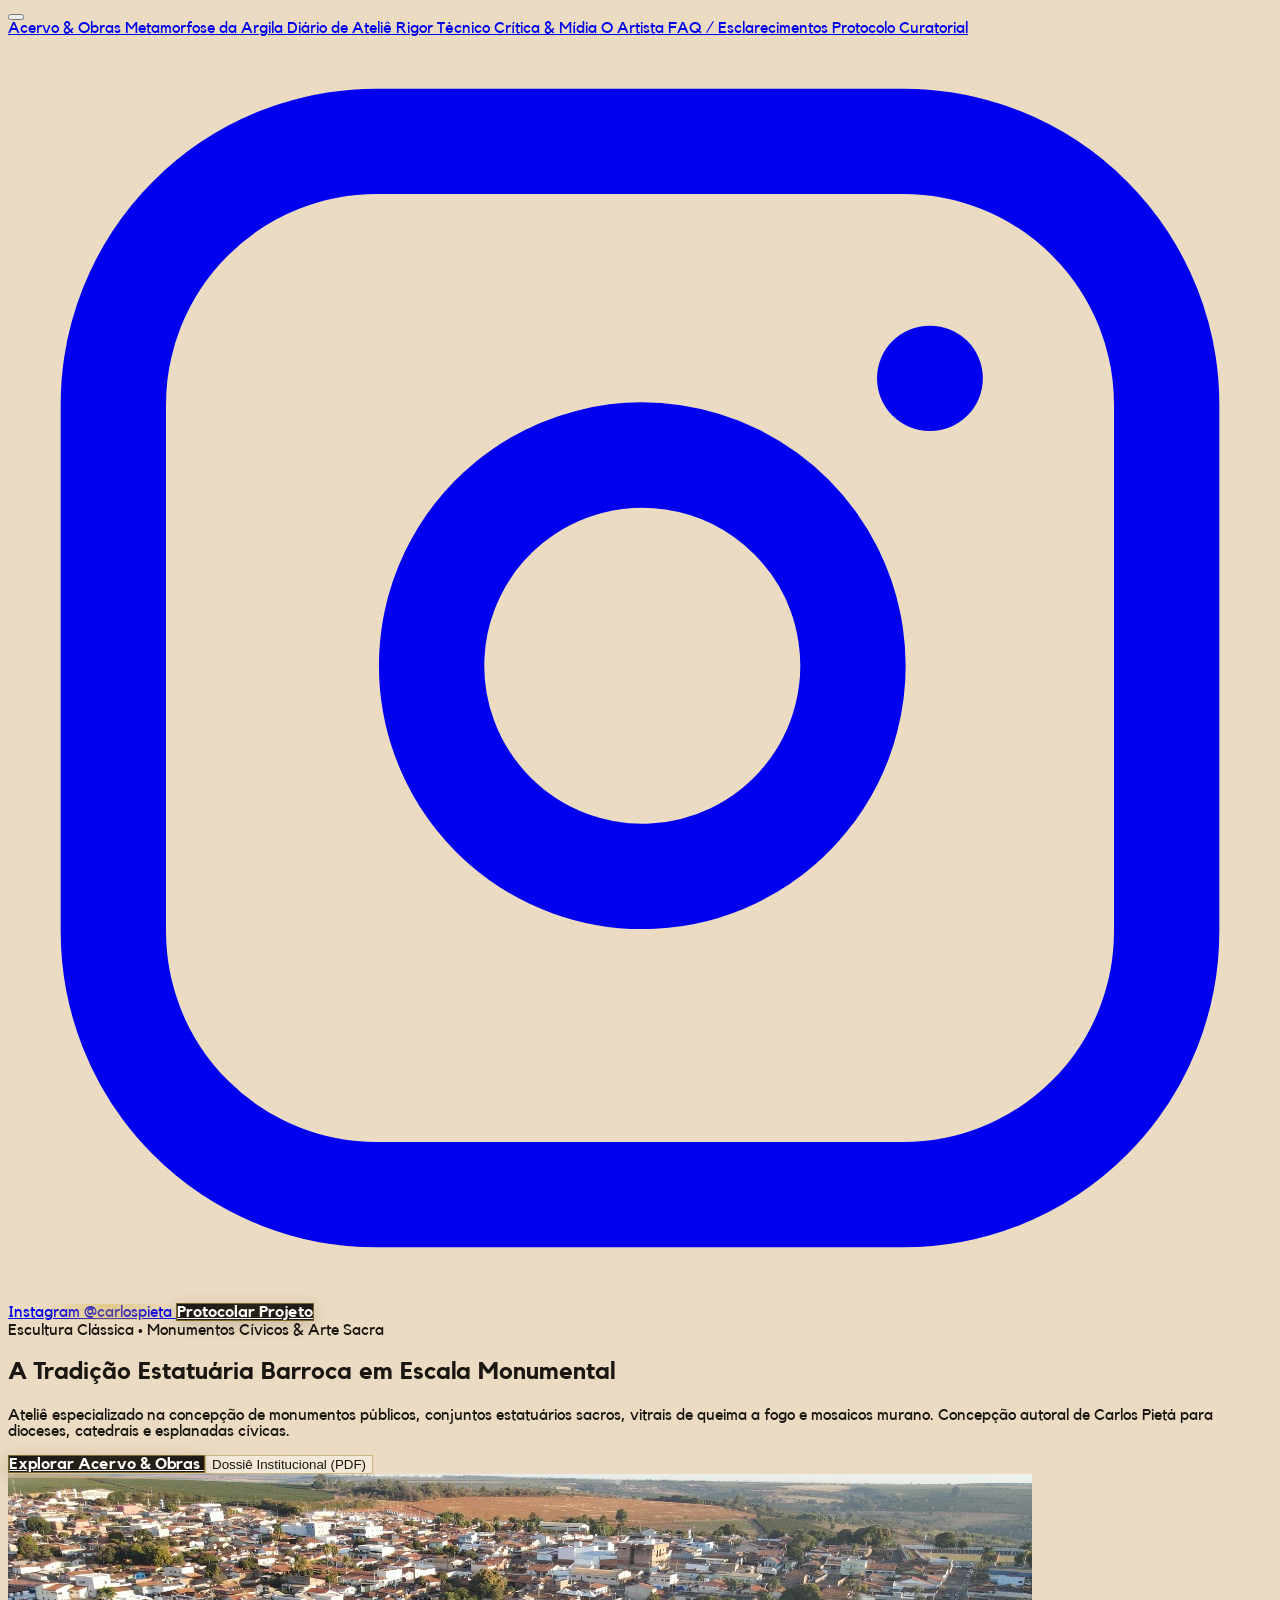
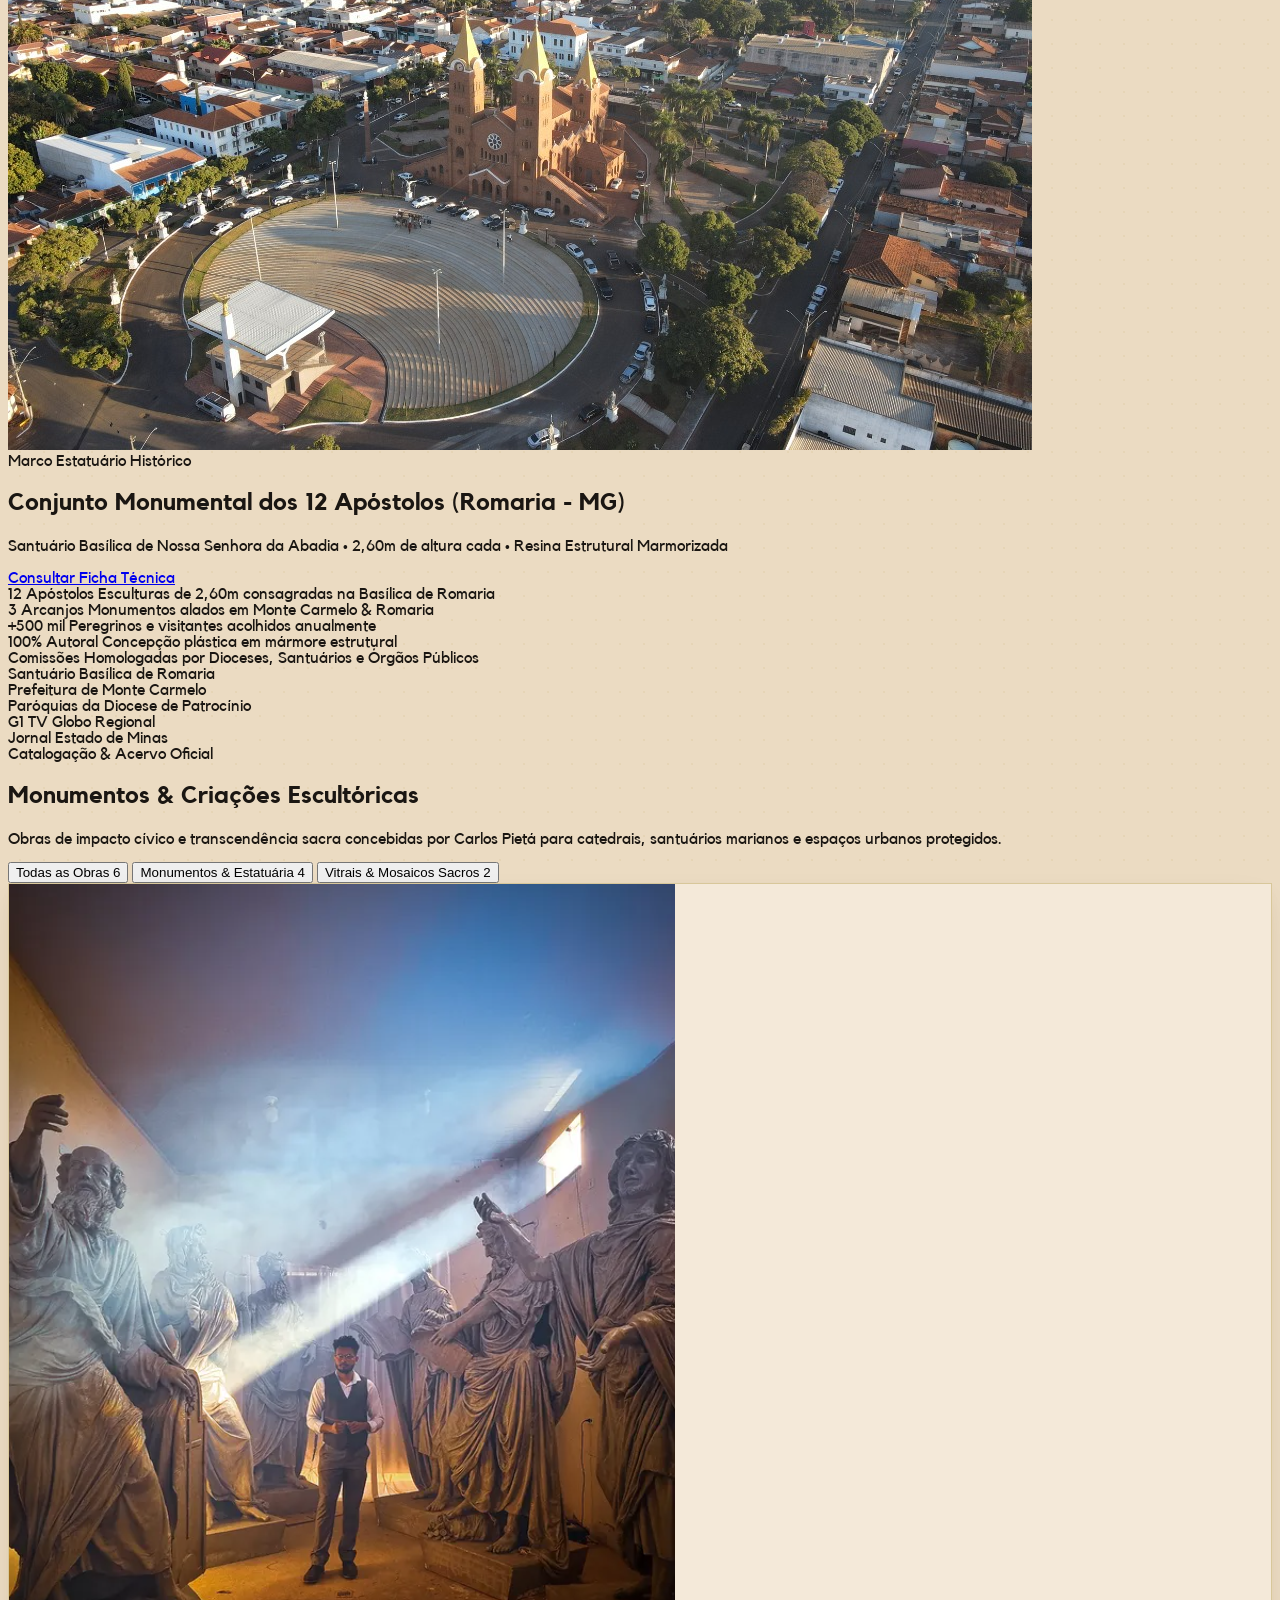
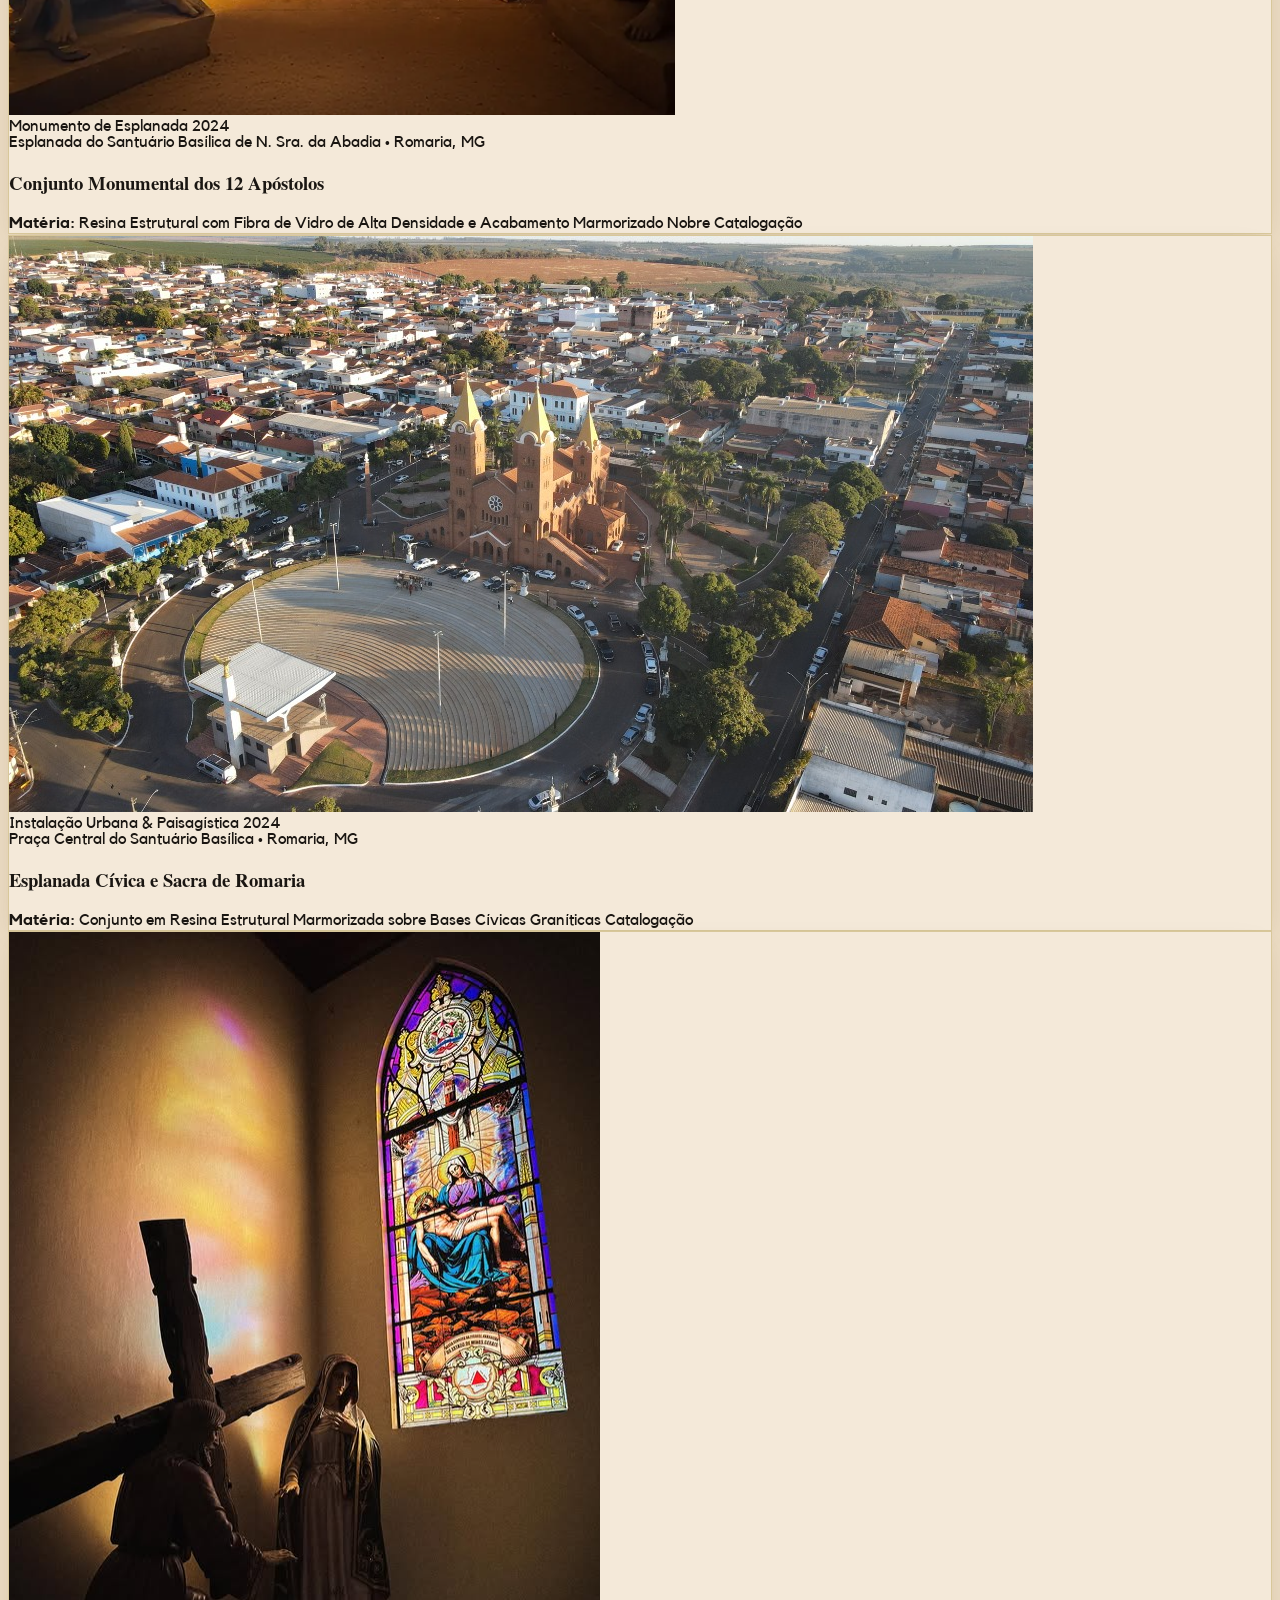
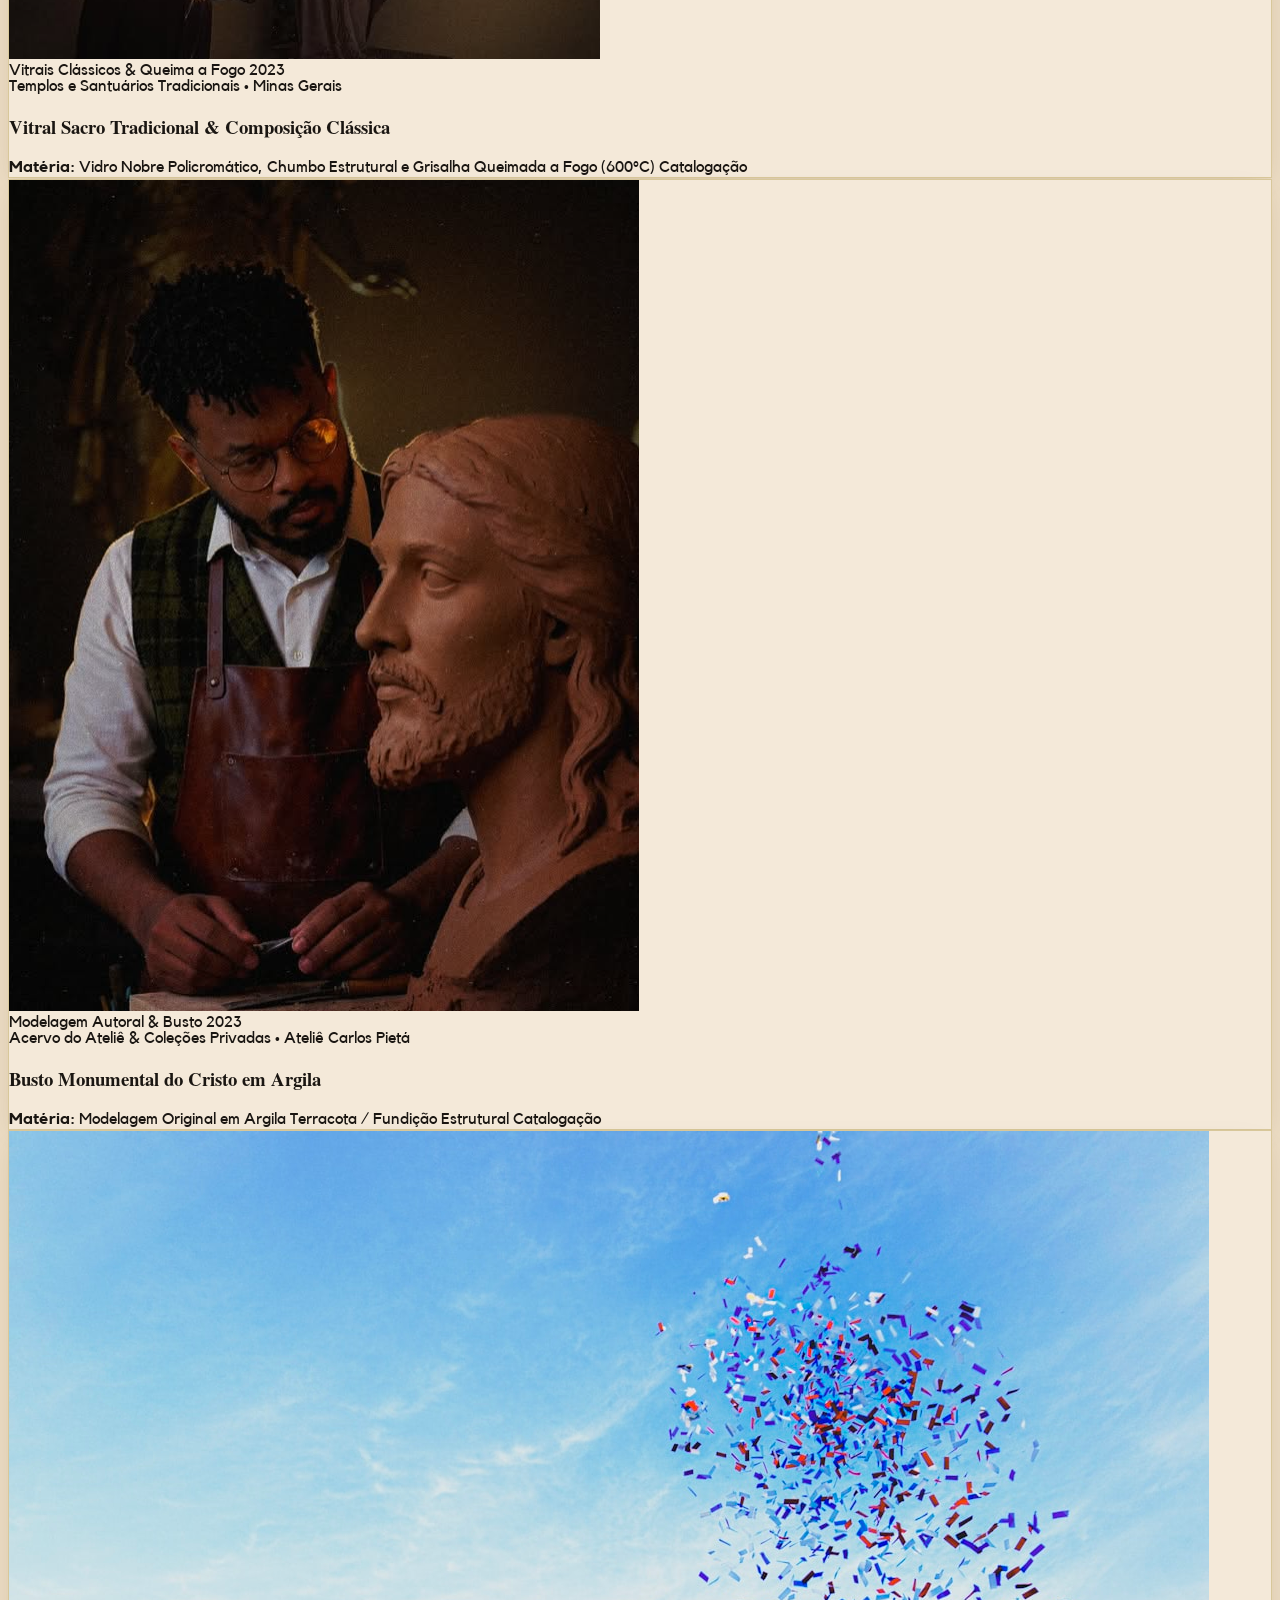
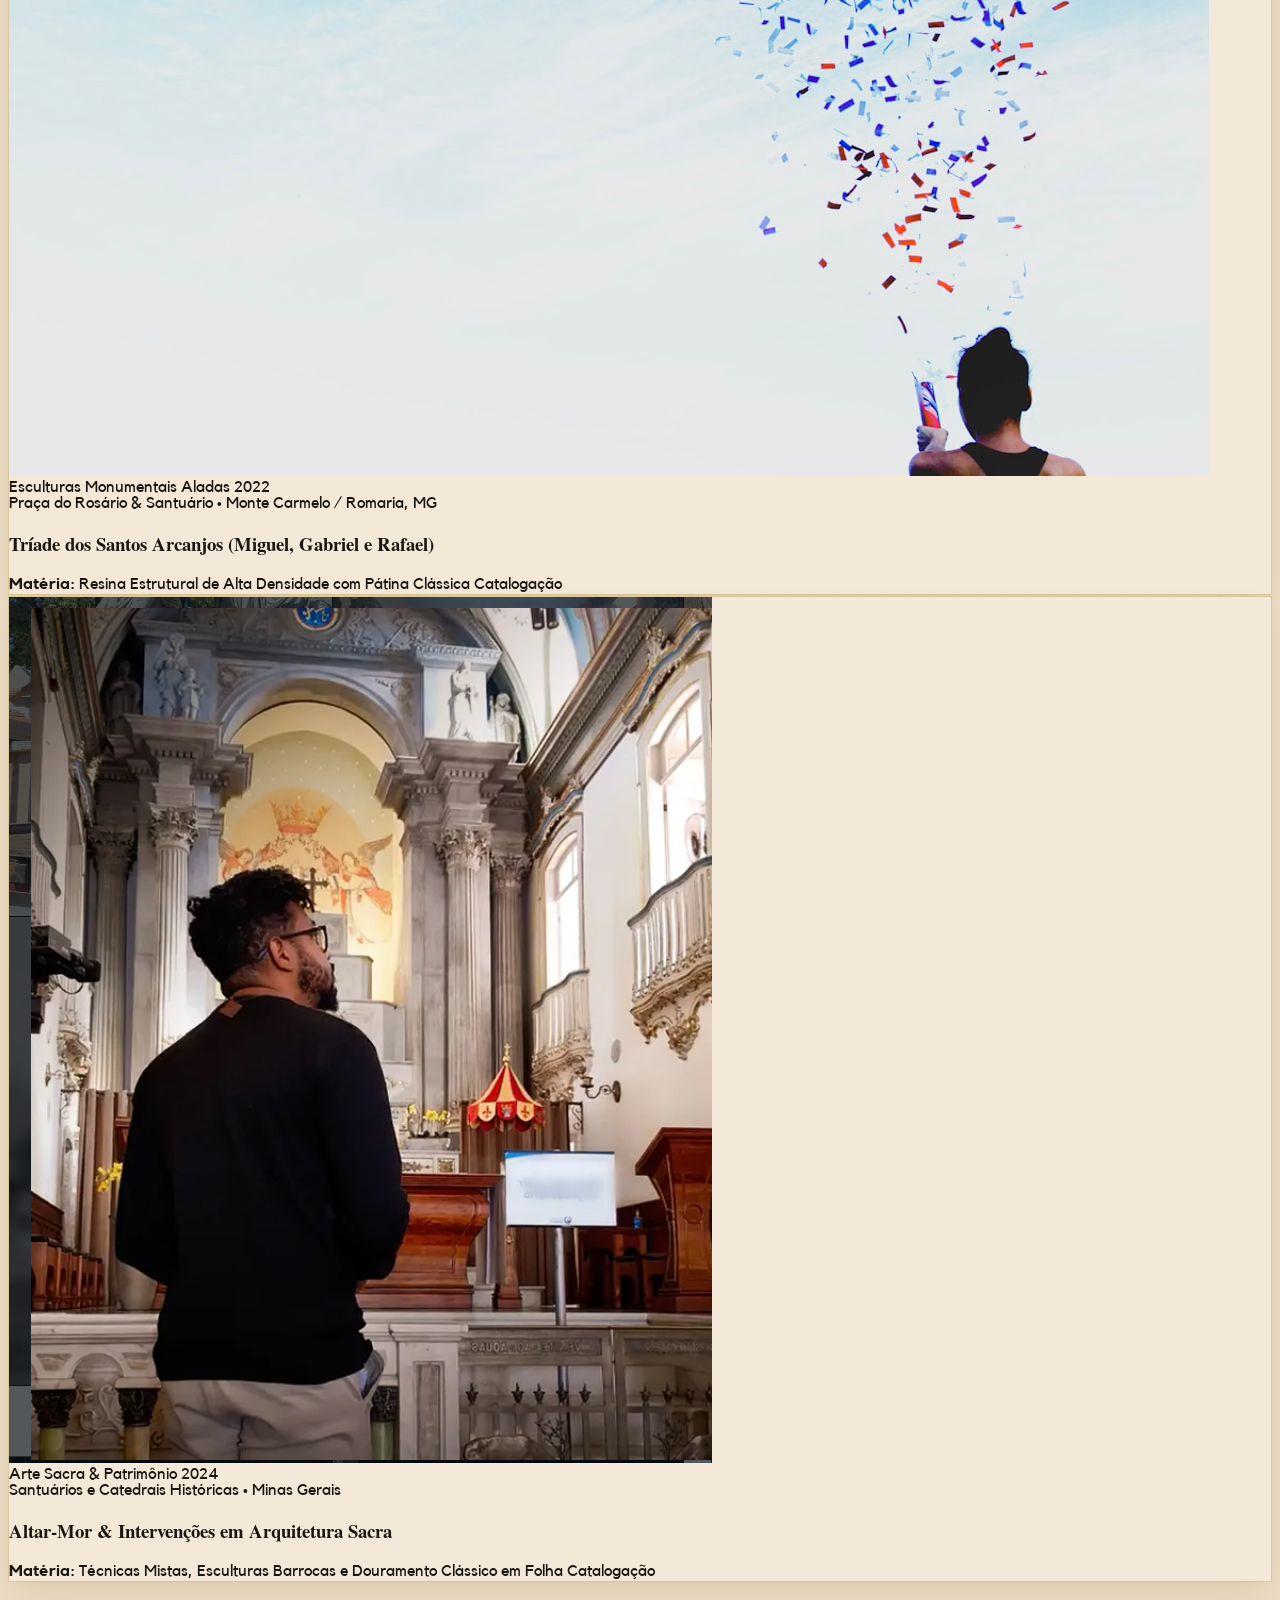
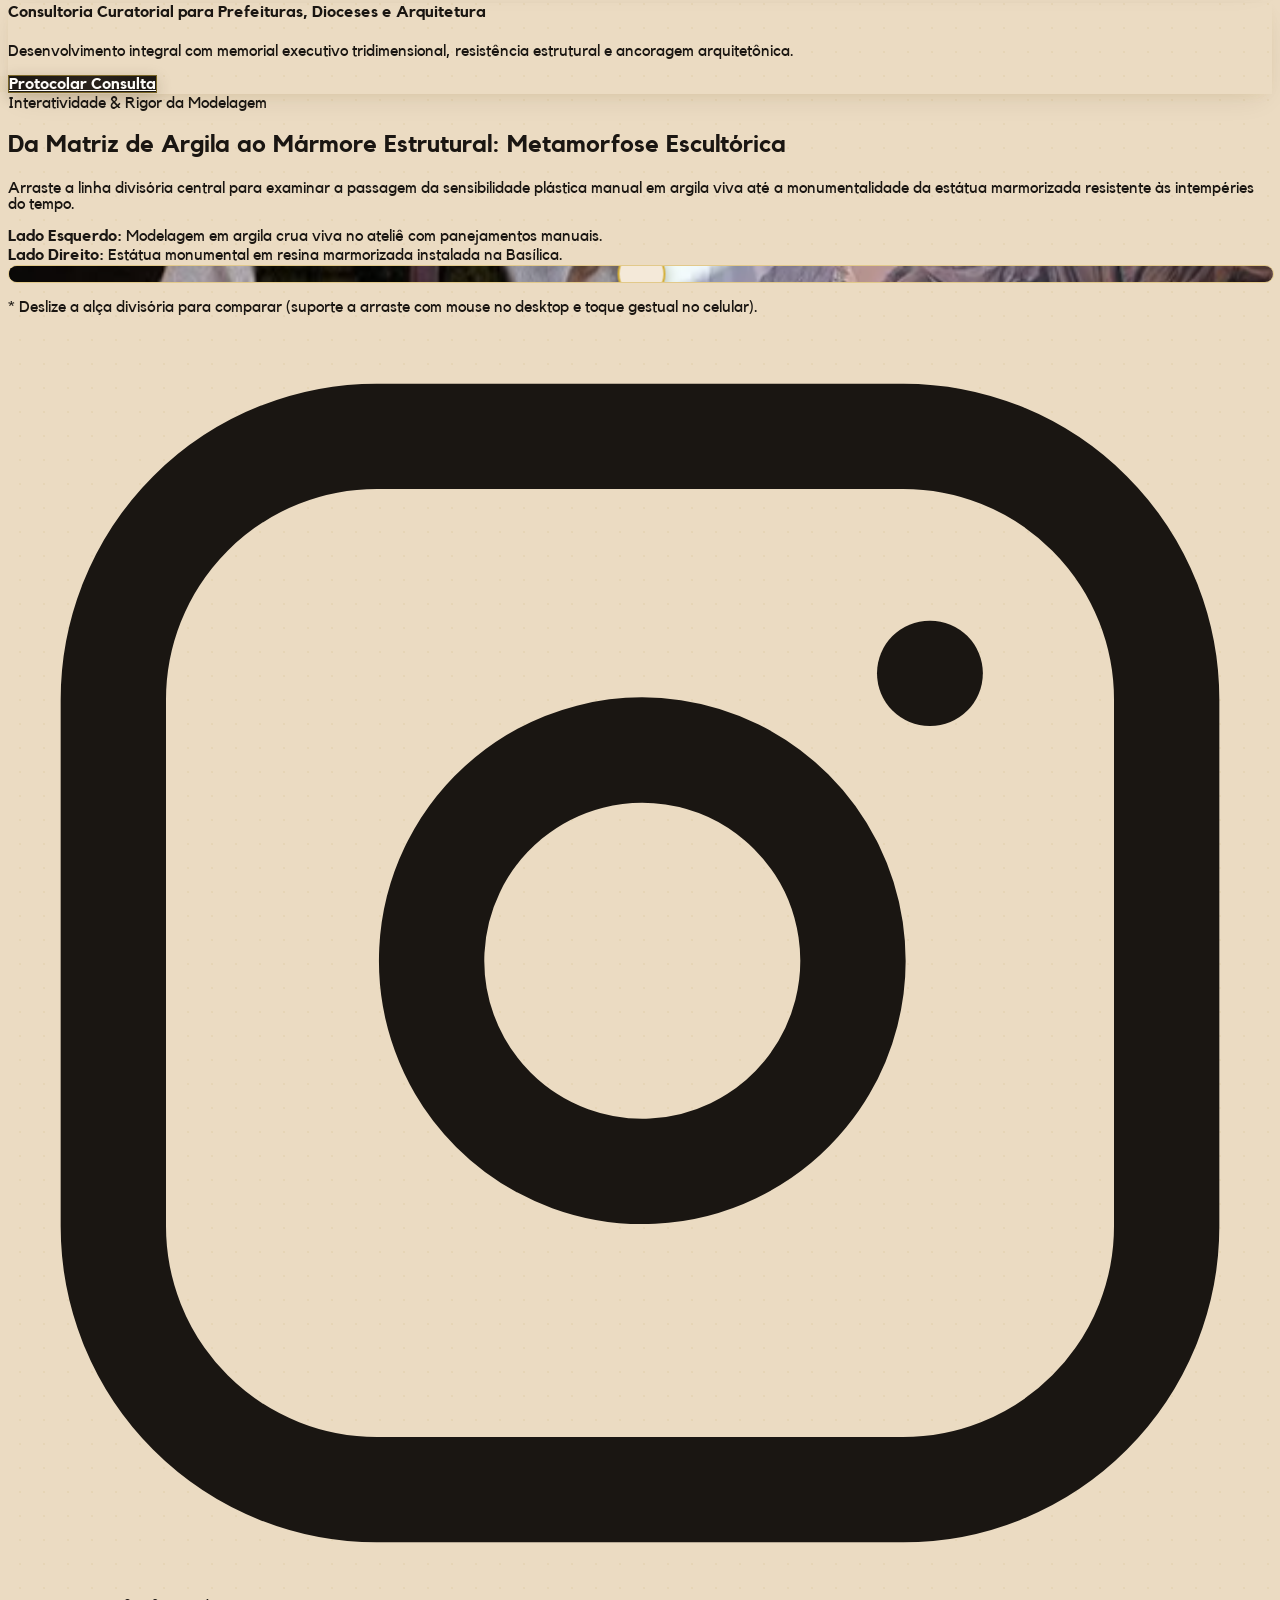
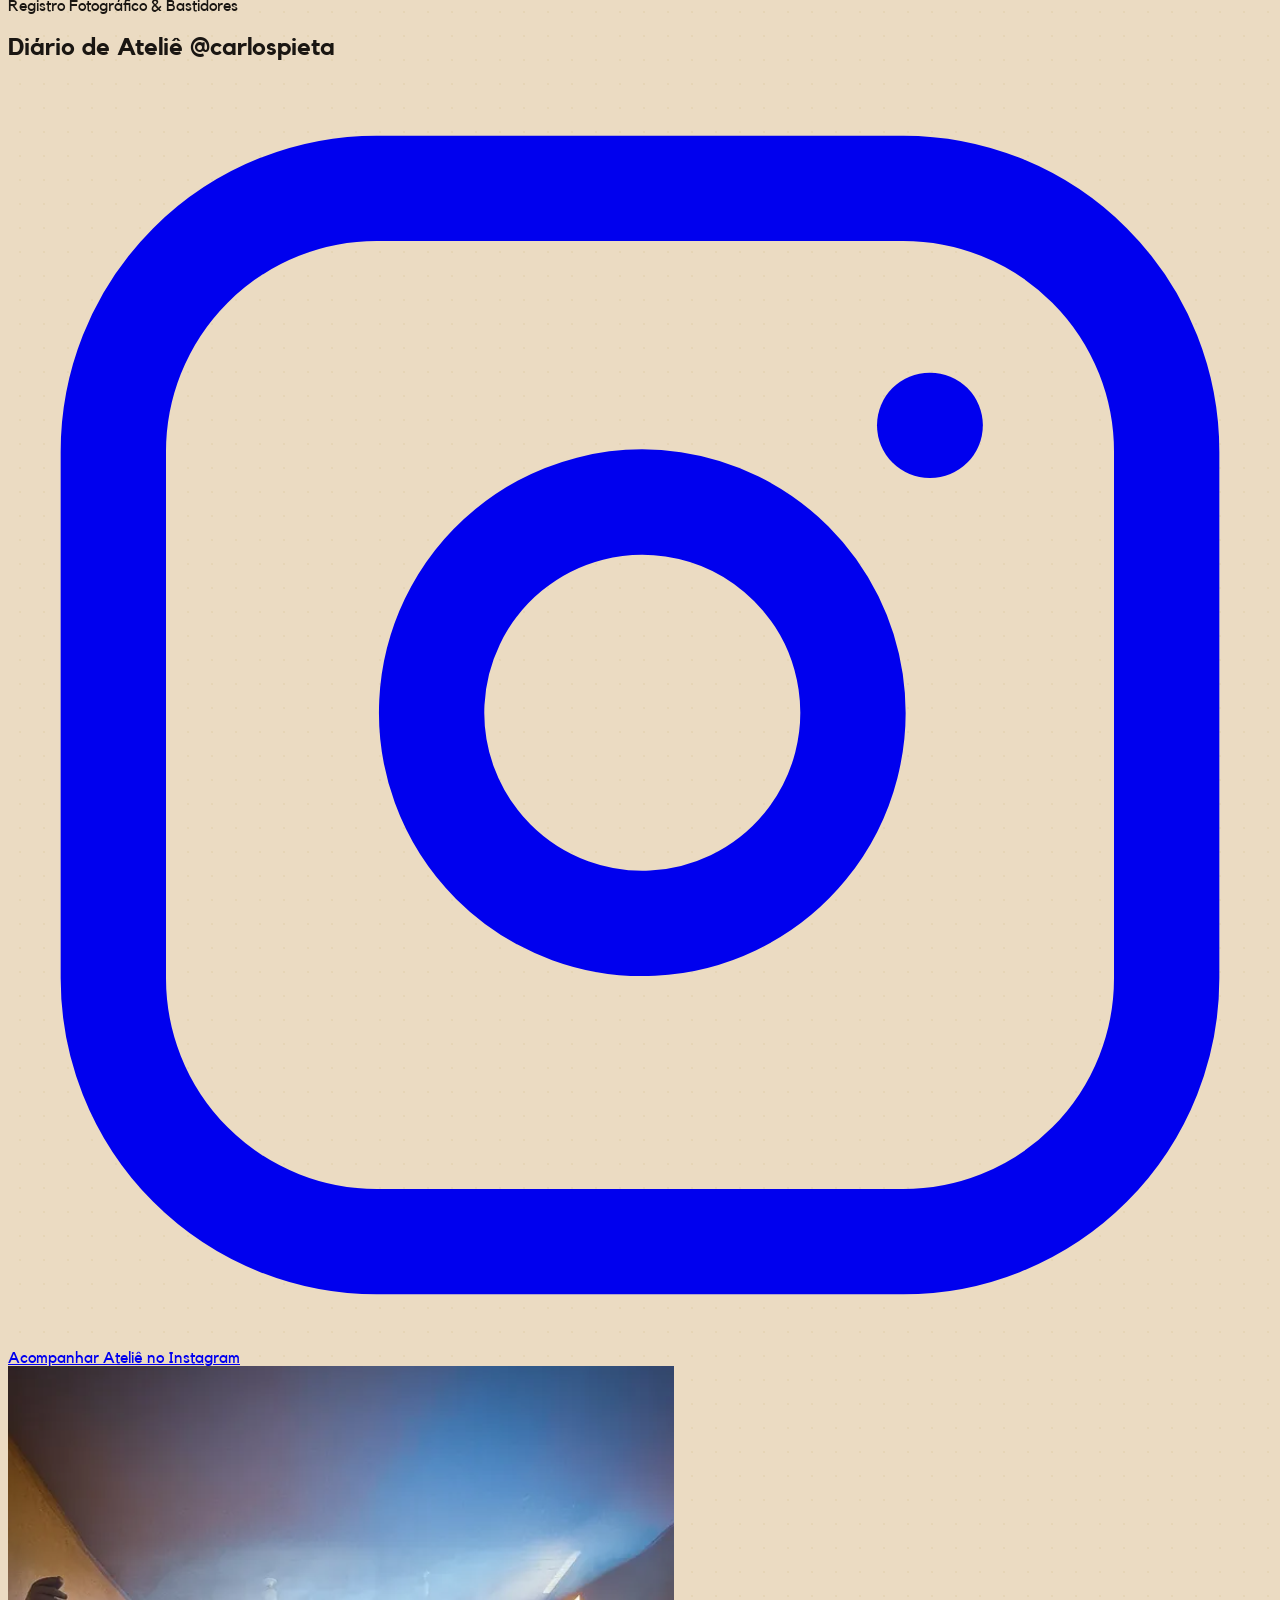
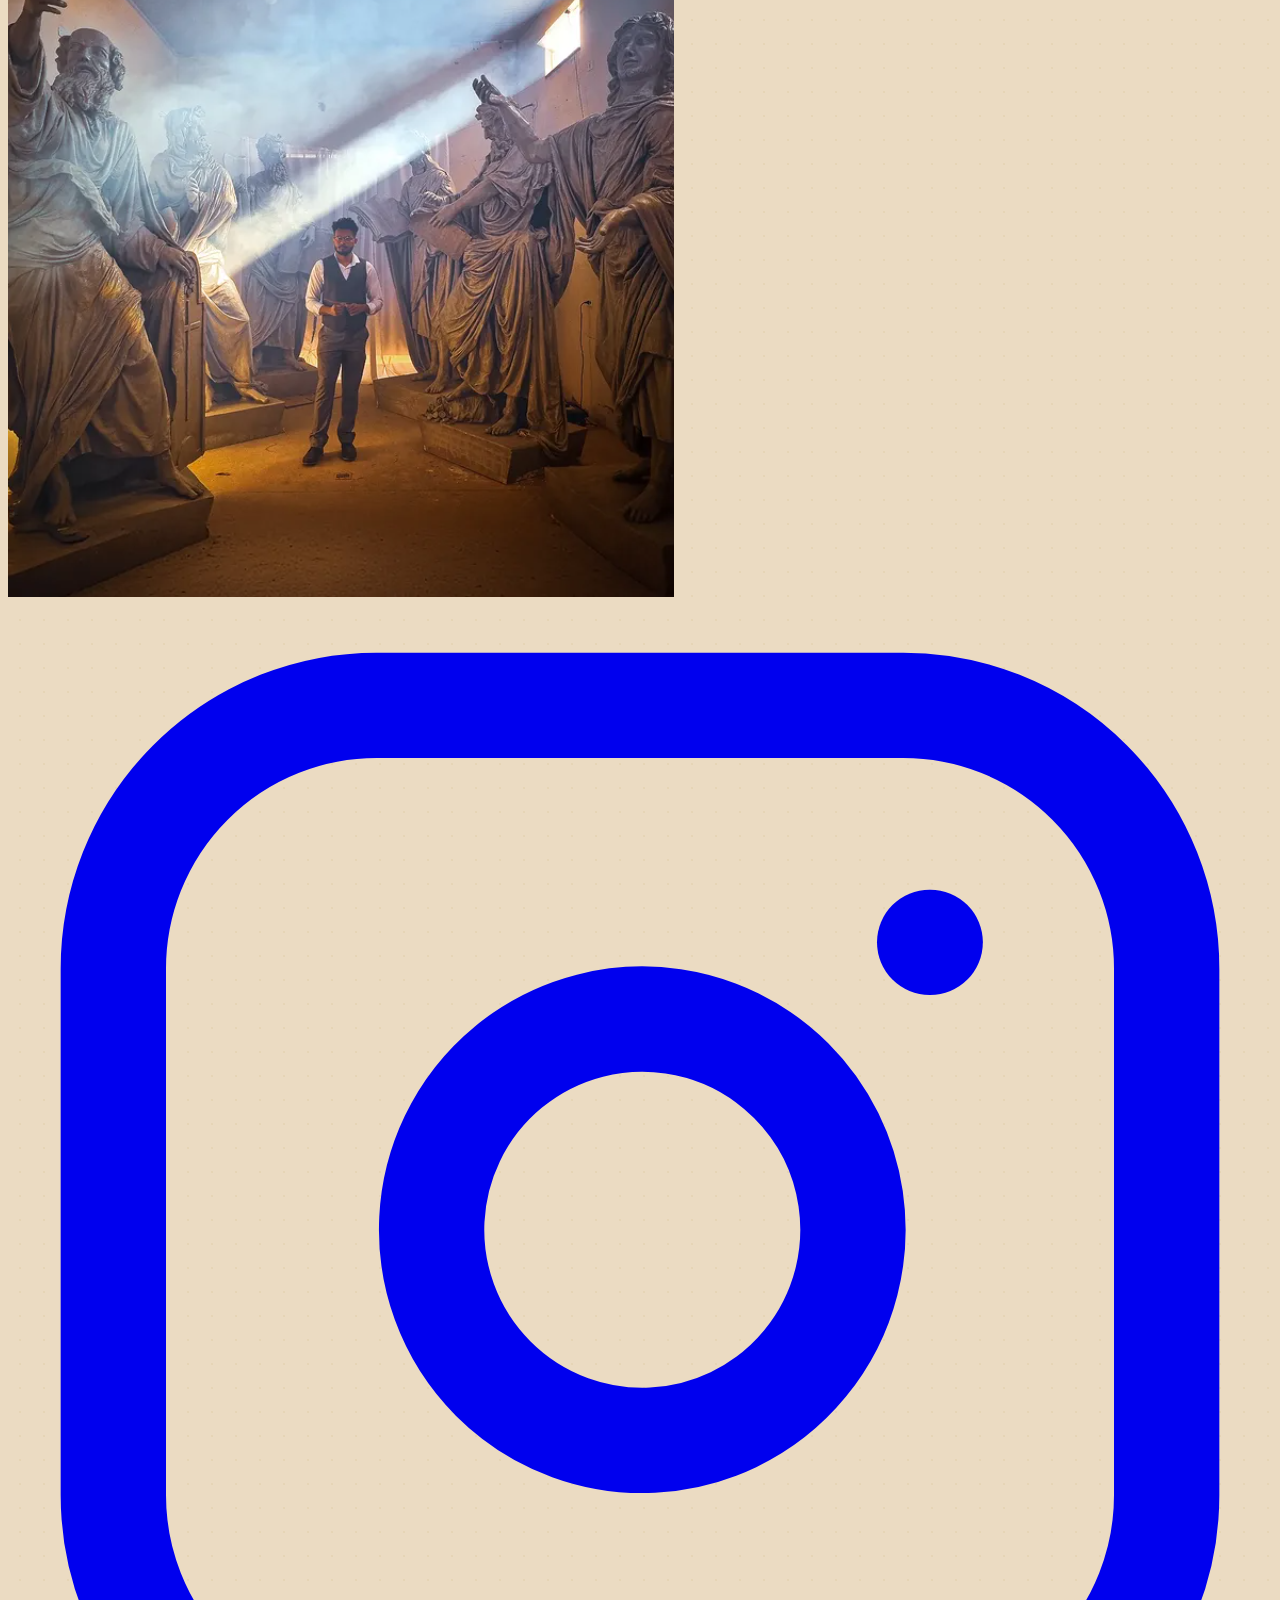
==== commit 5a369180: "style: atualizar letras da navbar e menu lateral para tom de Ouro Real oficial (#D4AF37) com brilho " ====
--- a/index.html
+++ b/index.html
@@ -89,7 +89,7 @@
   <!-- ========================================================================= -->
   <!-- 1. NAVBAR INSTITUCIONAL COM LOGO DOURADO OFICIAL -->
   <!-- ========================================================================= -->
-  <header id="main-navbar" class="fixed top-0 left-0 right-0 z-50 transition-all duration-300 bg-[#EBDBC2]/90 backdrop-blur-md border-b border-[#D4AF37]/25 h-20 sm:h-24 flex items-center">
+  <header id="main-navbar" class="fixed top-0 left-0 right-0 z-50 transition-all duration-300 bg-[#161412]/95 backdrop-blur-md border-b border-[#D4AF37]/25 h-20 sm:h-24 flex items-center shadow-lg">
     <div class="max-w-7xl mx-auto px-4 sm:px-6 lg:px-8 w-full flex items-center justify-between gap-4">
       
       <!-- Logotipo Horizontal Oficial Dourado com Alto Destaque -->
@@ -101,14 +101,14 @@
         />
       </a>
 
-      <!-- Menu de Navegação Institucional -->
-      <nav class="hidden xl:flex items-center space-x-5 2xl:space-x-7 text-xs uppercase tracking-wider font-semibold text-stone-800 whitespace-nowrap">
-        <a href="#obras" class="hover:text-[#A48623] transition-colors py-1 relative after:content-[''] after:absolute after:bottom-0 after:left-0 after:w-0 after:h-[1.5px] after:bg-[#D4AF37] hover:after:w-full after:transition-all">Acervo & Obras</a>
-        <a href="#comparador" class="hover:text-[#A48623] transition-colors py-1 relative after:content-[''] after:absolute after:bottom-0 after:left-0 after:w-0 after:h-[1.5px] after:bg-[#D4AF37] hover:after:w-full after:transition-all">Metamorfose da Argila</a>
-        <a href="#processo" class="hover:text-[#A48623] transition-colors py-1 relative after:content-[''] after:absolute after:bottom-0 after:left-0 after:w-0 after:h-[1.5px] after:bg-[#D4AF37] hover:after:w-full after:transition-all">Rigor Técnico</a>
-        <a href="#reconhecimento" class="hover:text-[#A48623] transition-colors py-1 relative after:content-[''] after:absolute after:bottom-0 after:left-0 after:w-0 after:h-[1.5px] after:bg-[#D4AF37] hover:after:w-full after:transition-all">Crítica & Mídia</a>
-        <a href="#sobre" class="hover:text-[#A48623] transition-colors py-1 relative after:content-[''] after:absolute after:bottom-0 after:left-0 after:w-0 after:h-[1.5px] after:bg-[#D4AF37] hover:after:w-full after:transition-all">O Artista</a>
-        <a href="#faq" class="hover:text-[#A48623] transition-colors py-1 relative after:content-[''] after:absolute after:bottom-0 after:left-0 after:w-0 after:h-[1.5px] after:bg-[#D4AF37] hover:after:w-full after:transition-all">FAQ</a>
+      <!-- Menu de Navegação Institucional em Ouro Real -->
+      <nav class="hidden xl:flex items-center space-x-5 2xl:space-x-7 text-xs uppercase tracking-wider font-semibold whitespace-nowrap">
+        <a href="#obras" class="nav-gold-link py-1">Acervo & Obras</a>
+        <a href="#comparador" class="nav-gold-link py-1">Metamorfose da Argila</a>
+        <a href="#processo" class="nav-gold-link py-1">Rigor Técnico</a>
+        <a href="#reconhecimento" class="nav-gold-link py-1">Crítica & Mídia</a>
+        <a href="#sobre" class="nav-gold-link py-1">O Artista</a>
+        <a href="#faq" class="nav-gold-link py-1">FAQ</a>
       </nav>
 
       <!-- Ações Institucionais à Direita -->
@@ -116,7 +116,7 @@
         <a 
           href="https://www.instagram.com/carlospieta/" 
           target="_blank"
-          class="inline-flex items-center gap-1.5 px-3 py-2 rounded-xl border border-stone-300 bg-[#F4E9D9] hover:bg-[#EBDBC2] text-stone-900 text-xs font-semibold tracking-wide transition-all shadow-sm group shrink-0"
+          class="inline-flex items-center gap-1.5 px-3 py-2 rounded-xl border border-[#D4AF37]/35 bg-[#F4E9D9] hover:bg-[#EBDBC2] text-stone-900 text-xs font-semibold tracking-wide transition-all shadow-sm group shrink-0"
           title="Instagram Oficial @carlospieta"
         >
           <svg class="w-4 h-4 text-stone-800 group-hover:text-[#D4AF37] transition-colors" viewBox="0 0 24 24" fill="none" stroke="currentColor" stroke-width="2" stroke-linecap="round" stroke-linejoin="round">
@@ -141,7 +141,7 @@
         <!-- Botão Menu Mobile & Telas Menores -->
         <button 
           id="mobile-menu-btn" 
-          class="xl:hidden p-2.5 rounded-xl border border-stone-300 bg-[#F4E9D9] text-stone-800 hover:text-[#D4AF37] focus:outline-none shrink-0"
+          class="xl:hidden p-2.5 rounded-xl border border-[#D4AF37]/40 bg-[#F4E9D9] text-stone-800 hover:text-[#D4AF37] focus:outline-none shrink-0"
           aria-label="Abrir Menu"
         >
           <i data-lucide="menu" class="w-5 h-5"></i>
@@ -151,54 +151,54 @@
   </header>
 
   <!-- Menu Lateral Mobile (Drawer) -->
-  <div id="mobile-drawer" class="fixed inset-y-0 right-0 w-80 bg-[#EBDBC2] z-50 shadow-2xl p-6 flex flex-col justify-between transform translate-x-full transition-transform duration-300 ease-in-out border-l border-stone-300">
+  <div id="mobile-drawer" class="fixed inset-y-0 right-0 w-80 bg-[#161412] z-50 shadow-2xl p-6 flex flex-col justify-between transform translate-x-full transition-transform duration-300 ease-in-out border-l border-[#D4AF37]/30">
     <div>
-      <div class="flex items-center justify-between pb-6 border-b border-stone-300">
+      <div class="flex items-center justify-between pb-6 border-b border-[#D4AF37]/20">
         <div class="flex items-center">
           <img src="images/logo-horizontal-dourada.png" alt="Carlos Pietá" class="h-10 w-auto object-contain" />
         </div>
-        <button id="mobile-drawer-close" class="p-2 rounded-full hover:bg-stone-200 text-stone-800">
+        <button id="mobile-drawer-close" class="p-2 rounded-full hover:bg-stone-800 text-[#D4AF37]">
           <i data-lucide="x" class="w-5 h-5"></i>
         </button>
       </div>
 
-      <nav class="mt-8 flex flex-col space-y-4 text-sm uppercase tracking-widest font-semibold text-stone-800">
-        <a href="#obras" class="mobile-nav-link hover:text-[#D4AF37] py-2 border-b border-stone-200 flex items-center justify-between">
+      <nav class="mt-8 flex flex-col space-y-4 text-sm uppercase tracking-widest font-semibold text-[#D4AF37]">
+        <a href="#obras" class="mobile-nav-link text-[#D4AF37] hover:text-[#FFF5DC] py-2 border-b border-[#D4AF37]/15 flex items-center justify-between transition-colors">
           <span>Acervo & Obras</span>
-          <i data-lucide="chevron-right" class="w-4 h-4 text-stone-400"></i>
+          <i data-lucide="chevron-right" class="w-4 h-4 text-[#D4AF37]/60"></i>
         </a>
-        <a href="#comparador" class="mobile-nav-link hover:text-[#D4AF37] py-2 border-b border-stone-200 flex items-center justify-between">
+        <a href="#comparador" class="mobile-nav-link text-[#D4AF37] hover:text-[#FFF5DC] py-2 border-b border-[#D4AF37]/15 flex items-center justify-between transition-colors">
           <span>Metamorfose da Argila</span>
-          <i data-lucide="chevron-right" class="w-4 h-4 text-stone-400"></i>
+          <i data-lucide="chevron-right" class="w-4 h-4 text-[#D4AF37]/60"></i>
         </a>
-        <a href="#instagram-feed" class="mobile-nav-link hover:text-[#D4AF37] py-2 border-b border-stone-200 flex items-center justify-between">
+        <a href="#instagram-feed" class="mobile-nav-link text-[#D4AF37] hover:text-[#FFF5DC] py-2 border-b border-[#D4AF37]/15 flex items-center justify-between transition-colors">
           <span>Diário de Ateliê</span>
-          <i data-lucide="chevron-right" class="w-4 h-4 text-stone-400"></i>
+          <i data-lucide="chevron-right" class="w-4 h-4 text-[#D4AF37]/60"></i>
         </a>
-        <a href="#processo" class="mobile-nav-link hover:text-[#D4AF37] py-2 border-b border-stone-200 flex items-center justify-between">
+        <a href="#processo" class="mobile-nav-link text-[#D4AF37] hover:text-[#FFF5DC] py-2 border-b border-[#D4AF37]/15 flex items-center justify-between transition-colors">
           <span>Rigor Técnico</span>
-          <i data-lucide="chevron-right" class="w-4 h-4 text-stone-400"></i>
+          <i data-lucide="chevron-right" class="w-4 h-4 text-[#D4AF37]/60"></i>
         </a>
-        <a href="#reconhecimento" class="mobile-nav-link hover:text-[#D4AF37] py-2 border-b border-stone-200 flex items-center justify-between">
+        <a href="#reconhecimento" class="mobile-nav-link text-[#D4AF37] hover:text-[#FFF5DC] py-2 border-b border-[#D4AF37]/15 flex items-center justify-between transition-colors">
           <span>Crítica & Mídia</span>
-          <i data-lucide="chevron-right" class="w-4 h-4 text-stone-400"></i>
+          <i data-lucide="chevron-right" class="w-4 h-4 text-[#D4AF37]/60"></i>
         </a>
-        <a href="#sobre" class="mobile-nav-link hover:text-[#D4AF37] py-2 border-b border-stone-200 flex items-center justify-between">
+        <a href="#sobre" class="mobile-nav-link text-[#D4AF37] hover:text-[#FFF5DC] py-2 border-b border-[#D4AF37]/15 flex items-center justify-between transition-colors">
           <span>O Artista</span>
-          <i data-lucide="chevron-right" class="w-4 h-4 text-stone-400"></i>
+          <i data-lucide="chevron-right" class="w-4 h-4 text-[#D4AF37]/60"></i>
         </a>
-        <a href="#faq" class="mobile-nav-link hover:text-[#D4AF37] py-2 border-b border-stone-200 flex items-center justify-between">
+        <a href="#faq" class="mobile-nav-link text-[#D4AF37] hover:text-[#FFF5DC] py-2 border-b border-[#D4AF37]/15 flex items-center justify-between transition-colors">
           <span>FAQ / Esclarecimentos</span>
-          <i data-lucide="chevron-right" class="w-4 h-4 text-stone-400"></i>
+          <i data-lucide="chevron-right" class="w-4 h-4 text-[#D4AF37]/60"></i>
         </a>
-        <a href="#contato" class="mobile-nav-link hover:text-[#D4AF37] py-2 border-b border-stone-200 flex items-center justify-between">
+        <a href="#contato" class="mobile-nav-link text-[#D4AF37] hover:text-[#FFF5DC] py-2 border-b border-[#D4AF37]/15 flex items-center justify-between transition-colors">
           <span>Protocolo Curatorial</span>
-          <i data-lucide="chevron-right" class="w-4 h-4 text-stone-400"></i>
+          <i data-lucide="chevron-right" class="w-4 h-4 text-[#D4AF37]/60"></i>
         </a>
       </nav>
     </div>
 
-    <div class="pt-6 border-t border-stone-300 flex flex-col gap-3">
+    <div class="pt-6 border-t border-[#D4AF37]/20 flex flex-col gap-3">
       <a 
         href="https://www.instagram.com/carlospieta/" 
         target="_blank"
--- a/styles.css
+++ b/styles.css
@@ -210,6 +210,36 @@
   border-color: #D4AF37;
   transform: translateY(-1px);
   box-shadow: 0 8px 24px rgba(212, 175, 55, 0.4);
+}
+
+/* Links da Navbar Institucional em Ouro Real */
+.nav-gold-link {
+  color: #D4AF37;
+  font-weight: 600;
+  transition: all 0.3s cubic-bezier(0.16, 1, 0.3, 1);
+  position: relative;
+  letter-spacing: 0.05em;
+}
+
+.nav-gold-link:hover {
+  color: #FFF5DC;
+  text-shadow: 0 0 14px rgba(212, 175, 55, 0.5);
+}
+
+.nav-gold-link::after {
+  content: '';
+  position: absolute;
+  bottom: -2px;
+  left: 0;
+  width: 0;
+  height: 2px;
+  background: linear-gradient(90deg, #D4AF37, #F3E5AB, #D4AF37);
+  transition: width 0.3s ease;
+  border-radius: 9999px;
+}
+
+.nav-gold-link:hover::after {
+  width: 100%;
 }
 
 /* Botão Secundário Dourado / Creme */
